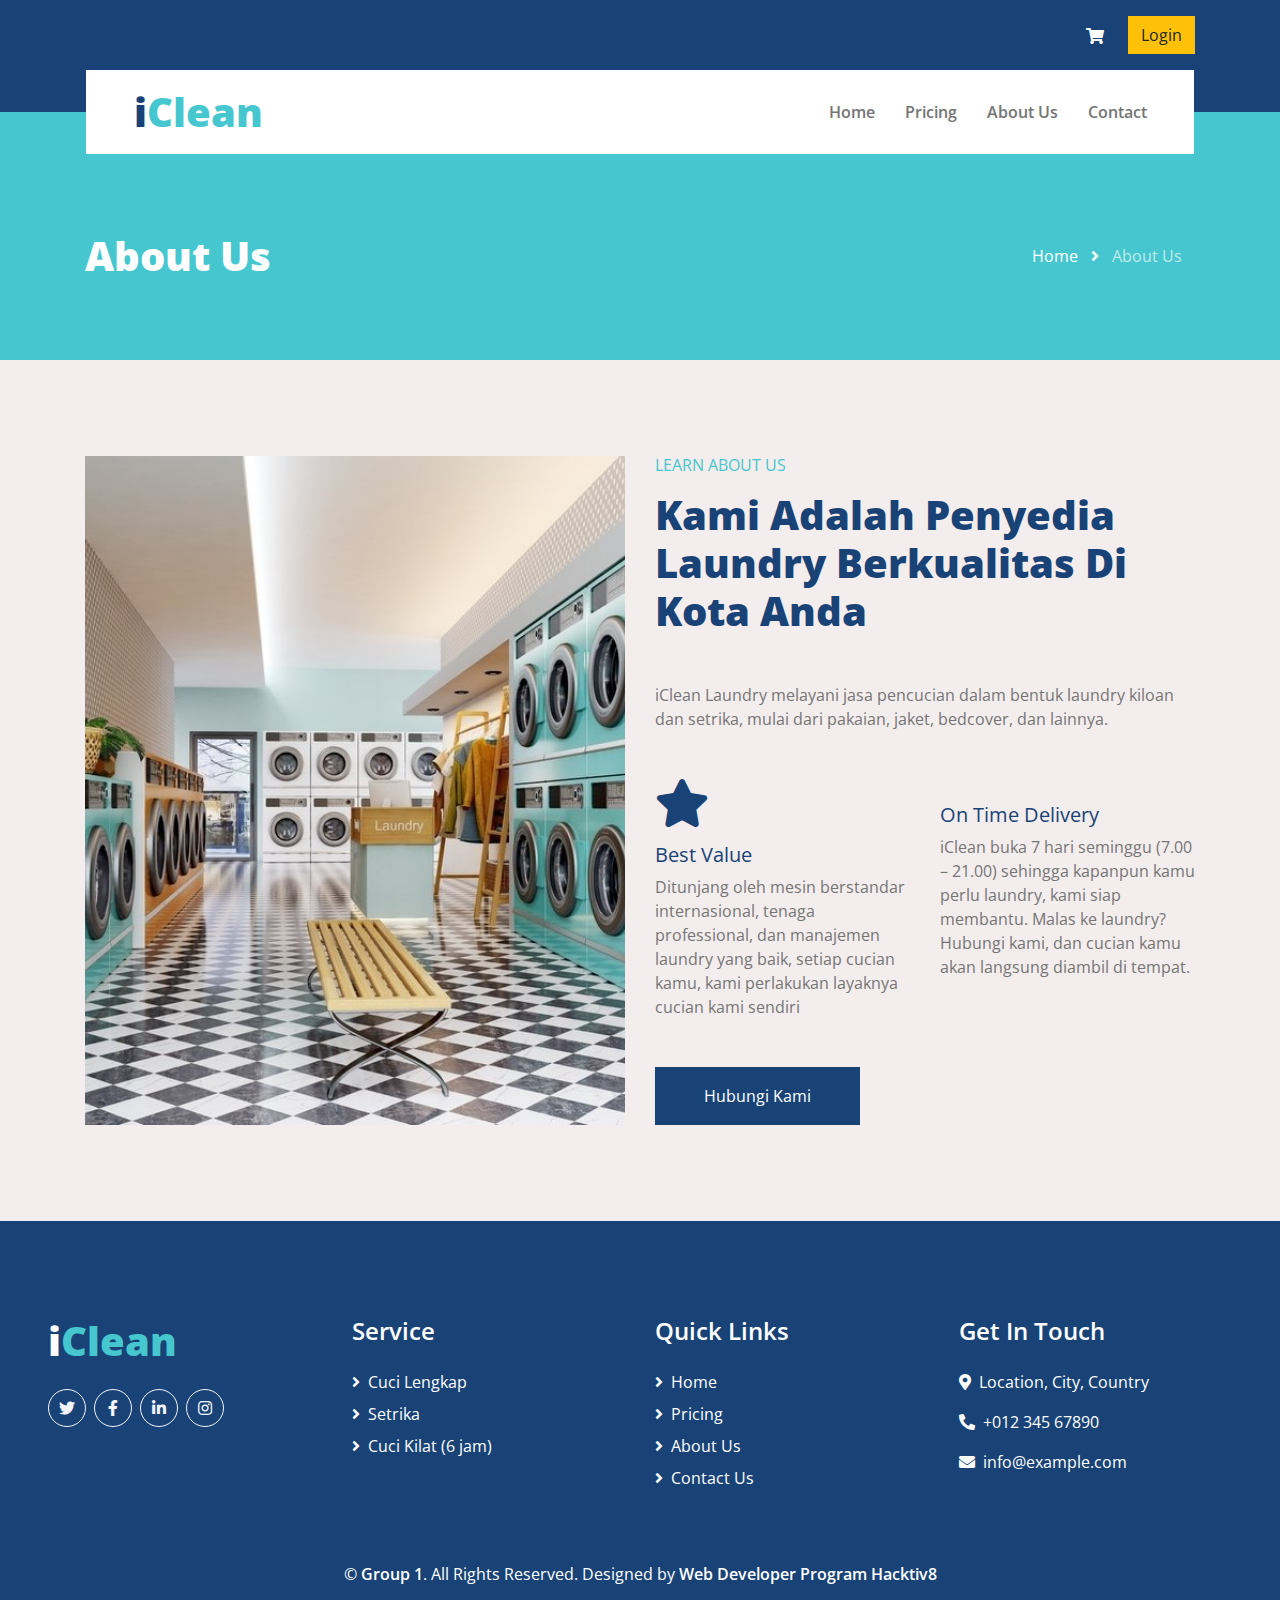
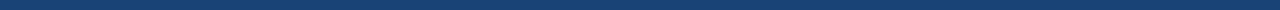
==== about.html @ 3e6331da "update footer" ====
<!DOCTYPE html>
<html lang="en">

<head>
  <meta charset="UTF-8" />
  <meta http-equiv="X-UA-Compatible" content="IE=edge" />
  <meta name="viewport" content="width=device-width, initial-scale=1.0" />
  <title>iClean</title>

<!-- Favicon -->
  <link href="img/favicon.ico" rel="icon">

<!-- Google Web Fonts -->
  <link rel="preconnect" href="https://fonts.gstatic.com">
  <link href="https://fonts.googleapis.com/css2?family=Open+Sans:wght@400;600;800&display=swap" rel="stylesheet">

<!-- Font Awesome -->
  <link href="https://cdnjs.cloudflare.com/ajax/libs/font-awesome/5.15.0/css/all.min.css" rel="stylesheet">

<!-- Libraries Stylesheet -->
  <link href="lib/owlcarousel/assets/owl.carousel.min.css" rel="stylesheet">

<!-- Customized Bootstrap Stylesheet -->
  <link href="css/style.css" rel="stylesheet">
</head>

<body>
<!-- Topbar Start -->
  <div class="container-fluid bg-primary py-3">
    <div class="container">
      <div class="row">
        <div class="col-md-12 text-right text-lg-right">
          <div class="d-inline-flex align-right">
            <a class="text-white px-4 mt-2" href=""> <i class="fa fa-shopping-cart"></i>
              <a class="btn btn-warning" href="login.html" type="button">Login</a>
            </a>
          </div>
        </div>
      </div>
    </div>
  </div>
<!-- Topbar End -->


<!-- Navbar Start -->
  <div class="container-fluid position-relative nav-bar p-0">
    <div class="container-lg position-relative p-0 px-lg-3" style="z-index: 9;">
      <nav class="navbar navbar-expand-lg bg-white navbar-light py-3 py-lg-0 pl-3 pl-lg-5">
        <a href="" class="navbar-brand">
          <h1 class="m-0 text-secondary"><span class="text-primary">i</span>Clean</h1>
        </a>
        <button type="button" class="navbar-toggler" data-toggle="collapse" data-target="#navbarCollapse">
          <span class="navbar-toggler-icon"></span>
        </button>
        <div class="collapse navbar-collapse justify-content-between px-3" id="navbarCollapse">
          <div class="navbar-nav ml-auto py-0">
            <a href="index.html" class="nav-item nav-link">Home</a>
            <a href="pricing.html" class="nav-item nav-link">Pricing</a>
            <a href="about.html" class="nav-item nav-link">About Us</a>
            <a href="contact.html" class="nav-item nav-link">Contact</a>
          </div>
        </div>
      </nav>
    </div>
  </div>
<!-- Navbar End -->

<!-- Page Header Start -->
  <div class="page-header container-fluid bg-secondary pt-2 pt-lg-5 pb-2 mb-5">
    <div class="container py-5">
      <div class="row align-items-center py-4">
        <div class="col-md-6 text-center text-md-left">
          <h1 class="mb-4 mb-md-0 text-white">About Us</h1>
        </div>
        <div class="col-md-6 text-center text-md-right">
          <div class="d-inline-flex align-items-center">
            <a class="btn text-white" href="index.html">Home</a>
            <i class="fas fa-angle-right text-white"></i>
            <a class="btn text-white disabled" href="contact.html">About Us</a>
          </div>
        </div>
      </div>
    </div>
  </div>
<!-- Page Header Start -->

<!-- About Start -->
  <div class="container-fluid overflow-hidden">
    <div class="container about py-5 px-lg-0">
      <div class="row g-5 mx-lg-0">
        <div class="col-lg-6 ps-lg-0 wow fadeInLeft" data-wow-delay="0.1s" style="min-height: 400px">
          <div class="position-relative h-100">
            <img class="position-absolute img-fluid w-100 h-100" src="gambar/about.jpg" style="object-fit: cover"
              alt="" />
          </div>
        </div>
        <div class="col-lg-6 about-text wow fadeInUp" data-wow-delay="0.3s">
          <h6 class="text-secondary text-uppercase mb-3">LEARN ABOUT US</h6>
          <h1 class="mb-5">Kami Adalah Penyedia Laundry Berkualitas Di Kota Anda</h1>
          <p class="mb-5">iClean Laundry melayani jasa pencucian dalam bentuk laundry kiloan dan setrika, mulai dari
            pakaian, jaket, bedcover, dan lainnya.</p>
          <div class="row g-4 mb-5">
            <div class="col-sm-6 wow fadeIn" data-wow-delay="0.5s">
              <i class="fa fa-star fa-3x text-primary mb-3"></i>
              <h5>Best Value</h5>
              <p class="m-0">Ditunjang oleh mesin berstandar internasional, tenaga professional, dan manajemen laundry
                yang baik, setiap cucian kamu, kami perlakukan layaknya cucian kami sendiri</p>
            </div>
            <div class="col-sm-6 wow fadeIn" data-wow-delay="0.7s">
              <i class="fa fa-house fa-3x text-primary mb-3"></i>
              <h5>On Time Delivery</h5>
              <p class="m-0">iClean buka 7 hari seminggu (7.00 – 21.00) sehingga kapanpun kamu perlu laundry, kami siap
                membantu. Malas ke laundry? Hubungi kami, dan cucian kamu akan langsung diambil di tempat.</p>
            </div>
          </div>
          <a href="" class="btn btn-primary py-3 px-5">Hubungi Kami</a>
        </div>
      </div>
    </div>
  </div>
<!-- About End -->

<!-- Footer Start -->
  <div class="container-fluid bg-primary text-white mt-5 pt-5 px-sm-3 px-md-5">
    <div class="row pt-5">
      <div class="col-lg-3 col-md-6 mb-5">
        <a href="">
          <h1 class="text-secondary mb-3"><span class="text-white">i</span>Clean</h1>
        </a>
        <div class="d-flex justify-content-start mt-4">
          <a class="btn btn-outline-light rounded-circle text-center mr-2 px-0" style="width: 38px; height: 38px" href="#"><i class="fab fa-twitter"></i></a>
          <a class="btn btn-outline-light rounded-circle text-center mr-2 px-0" style="width: 38px; height: 38px" href="#"><i class="fab fa-facebook-f"></i></a>
          <a class="btn btn-outline-light rounded-circle text-center mr-2 px-0" style="width: 38px; height: 38px" href="#"><i class="fab fa-linkedin-in"></i></a>
          <a class="btn btn-outline-light rounded-circle text-center mr-2 px-0" style="width: 38px; height: 38px" href="#"><i class="fab fa-instagram"></i></a>
        </div>
      </div>
      <div class="col-lg-3 col-md-6 mb-5">
        <h4 class="text-white mb-4">Service</h4>
        <div class="d-flex flex-column justify-content-start">
          <a class="text-white mb-2" href="pricing.html"><i class="fa fa-angle-right mr-2"></i>Cuci Lengkap</a>
          <a class="text-white mb-2" href="pricing.html"><i class="fa fa-angle-right mr-2"></i>Setrika</a>
          <a class="text-white mb-2" href="pricing.html"><i class="fa fa-angle-right mr-2"></i>Cuci Kilat (6 jam)</a>
        </div>
      </div>
      <div class="col-lg-3 col-md-6 mb-5">
        <h4 class="text-white mb-4">Quick Links</h4>
        <div class="d-flex flex-column justify-content-start">
          <a class="text-white mb-2" href="index.html"><i class="fa fa-angle-right mr-2"></i>Home</a>
          <a class="text-white mb-2" href="pricing.html"><i class="fa fa-angle-right mr-2"></i>Pricing</a>
          <a class="text-white mb-2" href="about.html"><i class="fa fa-angle-right mr-2"></i>About Us</a>
          <a class="text-white" href="contact.html"><i class="fa fa-angle-right mr-2"></i>Contact Us</a>
        </div>
      </div>
      <div class="col-lg-3 col-md-6 mb-5">
        <h4 class="text-white mb-4">Get In Touch</h4>
        <p><i class="fa fa-map-marker-alt mr-2"></i>Location, City, Country</p>
        <p><i class="fa fa-phone-alt mr-2"></i>+012 345 67890</p>
        <p><i class="fa fa-envelope mr-2"></i>info@example.com</p>
      </div>
    </div>
  </div>
  <div class="container-fluid bg-primary text-white py-4 px-sm-3 px-md-5">
    <p class="m-0 text-center text-white">
      &copy; <a class="text-white font-weight-medium" href="#">Group 1</a>. All Rights Reserved. Designed by
      <a class="text-white font-weight-medium" href="">Web Developer Program Hacktiv8</a>
    </p>
  </div>
<!-- Footer End -->

<!-- JavaScript Libraries -->
  <script src="https://code.jquery.com/jquery-3.4.1.min.js"></script>
  <script src="https://stackpath.bootstrapcdn.com/bootstrap/4.4.1/js/bootstrap.bundle.min.js"></script>
  <script src="lib/easing/easing.min.js"></script>
  <script src="lib/waypoints/waypoints.min.js"></script>
  <script src="lib/counterup/counterup.min.js"></script>
  <script src="lib/owlcarousel/owl.carousel.min.js"></script>

<!-- Contact Javascript File -->
  <script src="mail/jqBootstrapValidation.min.js"></script>
  <script src="mail/contact.js"></script>

<!-- Template Javascript -->
  <script src="js/main.js"></script>
</body>

</html>
---- css/style.css ----
/******* Bootstrap Theming ********/
/*!
 * Bootstrap v4.5.3 (https://getbootstrap.com/)
 * Copyright 2011-2020 The Bootstrap Authors
 * Copyright 2011-2020 Twitter, Inc.
 * Licensed under MIT (https://github.com/twbs/bootstrap/blob/main/LICENSE)
 */
:root {
  --blue: #007bff;
  --indigo: #6610f2;
  --purple: #6f42c1;
  --pink: #e83e8c;
  --red: #dc3545;
  --orange: #fd7e14;
  --yellow: #ffc107;
  --green: #28a745;
  --teal: #20c997;
  --cyan: #17a2b8;
  --white: #fff;
  --gray: #6c757d;
  --gray-dark: #343a40;
  --primary: #194376;
  --secondary: #46c6ce;
  --success: #28a745;
  --info: #17a2b8;
  --warning: #ffc107;
  --danger: #dc3545;
  --light: #f3f6ff;
  --dark: #1a1a1a;
  --breakpoint-xs: 0;
  --breakpoint-sm: 576px;
  --breakpoint-md: 768px;
  --breakpoint-lg: 992px;
  --breakpoint-xl: 1200px;
  --font-family-sans-serif: "Open Sans", sans-serif;
  --font-family-monospace: SFMono-Regular, Menlo, Monaco, Consolas, "Liberation Mono", "Courier New", monospace;
}

*,
*::before,
*::after {
  box-sizing: border-box;
}

html {
  font-family: sans-serif;
  line-height: 1.15;
  -webkit-text-size-adjust: 100%;
  -webkit-tap-highlight-color: rgba(0, 0, 0, 0);
}

article,
aside,
figcaption,
figure,
footer,
header,
hgroup,
main,
nav,
section {
  display: block;
}

body {
  margin: 0;
  font-family: "Open Sans", sans-serif;
  font-size: 1rem;
  font-weight: 400;
  line-height: 1.5;
  color: #757575;
  text-align: left;
  background-color: #f4eded;
}

[tabindex="-1"]:focus:not(:focus-visible) {
  outline: 0 !important;
}

hr {
  box-sizing: content-box;
  height: 0;
  overflow: visible;
}

h1,
h2,
h3,
h4,
h5,
h6 {
  margin-top: 0;
  margin-bottom: 0.5rem;
}

p {
  margin-top: 0;
  margin-bottom: 1rem;
}

abbr[title],
abbr[data-original-title] {
  text-decoration: underline;
  text-decoration: underline dotted;
  cursor: help;
  border-bottom: 0;
  text-decoration-skip-ink: none;
}

address {
  margin-bottom: 1rem;
  font-style: normal;
  line-height: inherit;
}

ol,
ul,
dl {
  margin-top: 0;
  margin-bottom: 1rem;
}

ol ol,
ul ul,
ol ul,
ul ol {
  margin-bottom: 0;
}

dt {
  font-weight: 700;
}

dd {
  margin-bottom: 0.5rem;
  margin-left: 0;
}

blockquote {
  margin: 0 0 1rem;
}

b,
strong {
  font-weight: bolder;
}

small {
  font-size: 80%;
}

sub,
sup {
  position: relative;
  font-size: 75%;
  line-height: 0;
  vertical-align: baseline;
}

sub {
  bottom: -0.25em;
}

sup {
  top: -0.5em;
}

a {
  color: #194376;
  text-decoration: none;
  background-color: transparent;
}

a:hover {
  color: #0c1f37;
  text-decoration: underline;
}

a:not([href]):not([class]) {
  color: inherit;
  text-decoration: none;
}

a:not([href]):not([class]):hover {
  color: inherit;
  text-decoration: none;
}

pre,
code,
kbd,
samp {
  font-family: SFMono-Regular, Menlo, Monaco, Consolas, "Liberation Mono", "Courier New", monospace;
  font-size: 1em;
}

pre {
  margin-top: 0;
  margin-bottom: 1rem;
  overflow: auto;
  -ms-overflow-style: scrollbar;
}

figure {
  margin: 0 0 1rem;
}

img {
  vertical-align: middle;
  border-style: none;
}

svg {
  overflow: hidden;
  vertical-align: middle;
}

table {
  border-collapse: collapse;
}

caption {
  padding-top: 0.75rem;
  padding-bottom: 0.75rem;
  color: #6c757d;
  text-align: left;
  caption-side: bottom;
}

th {
  text-align: inherit;
  text-align: -webkit-match-parent;
}

label {
  display: inline-block;
  margin-bottom: 0.5rem;
}

button {
  border-radius: 0;
}

button:focus {
  outline: 1px dotted;
  outline: 5px auto -webkit-focus-ring-color;
}

input,
button,
select,
optgroup,
textarea {
  margin: 0;
  font-family: inherit;
  font-size: inherit;
  line-height: inherit;
}

button,
input {
  overflow: visible;
}

button,
select {
  text-transform: none;
}

[role="button"] {
  cursor: pointer;
}

select {
  word-wrap: normal;
}

button,
[type="button"],
[type="reset"],
[type="submit"] {
  -webkit-appearance: button;
}

button:not(:disabled),
[type="button"]:not(:disabled),
[type="reset"]:not(:disabled),
[type="submit"]:not(:disabled) {
  cursor: pointer;
}

button::-moz-focus-inner,
[type="button"]::-moz-focus-inner,
[type="reset"]::-moz-focus-inner,
[type="submit"]::-moz-focus-inner {
  padding: 0;
  border-style: none;
}

input[type="radio"],
input[type="checkbox"] {
  box-sizing: border-box;
  padding: 0;
}

textarea {
  overflow: auto;
  resize: vertical;
}

fieldset {
  min-width: 0;
  padding: 0;
  margin: 0;
  border: 0;
}

legend {
  display: block;
  width: 100%;
  max-width: 100%;
  padding: 0;
  margin-bottom: 0.5rem;
  font-size: 1.5rem;
  line-height: inherit;
  color: inherit;
  white-space: normal;
}

@media (max-width: 1200px) {
  legend {
    font-size: calc(1.275rem + 0.3vw);
  }
}

progress {
  vertical-align: baseline;
}

[type="number"]::-webkit-inner-spin-button,
[type="number"]::-webkit-outer-spin-button {
  height: auto;
}

[type="search"] {
  outline-offset: -2px;
  -webkit-appearance: none;
}

[type="search"]::-webkit-search-decoration {
  -webkit-appearance: none;
}

::-webkit-file-upload-button {
  font: inherit;
  -webkit-appearance: button;
}

output {
  display: inline-block;
}

summary {
  display: list-item;
  cursor: pointer;
}

template {
  display: none;
}

[hidden] {
  display: none !important;
}

h1,
h2,
h3,
h4,
h5,
h6,
.h1,
.h2,
.h3,
.h4,
.h5,
.h6 {
  margin-bottom: 0.5rem;
  font-weight: 500;
  line-height: 1.2;
  color: #194376;
}

h1,
.h1 {
  font-size: 2.5rem;
}

@media (max-width: 1200px) {

  h1,
  .h1 {
    font-size: calc(1.375rem + 1.5vw);
  }
}

h2,
.h2 {
  font-size: 2rem;
}

@media (max-width: 1200px) {

  h2,
  .h2 {
    font-size: calc(1.325rem + 0.9vw);
  }
}

h3,
.h3 {
  font-size: 1.75rem;
}

@media (max-width: 1200px) {

  h3,
  .h3 {
    font-size: calc(1.3rem + 0.6vw);
  }
}

h4,
.h4 {
  font-size: 1.5rem;
}

@media (max-width: 1200px) {

  h4,
  .h4 {
    font-size: calc(1.275rem + 0.3vw);
  }
}

h5,
.h5 {
  font-size: 1.25rem;
}

h6,
.h6 {
  font-size: 1rem;
}

.lead {
  font-size: 1.25rem;
  font-weight: 300;
}

.display-1 {
  font-size: 6rem;
  font-weight: 300;
  line-height: 1.2;
}

@media (max-width: 1200px) {
  .display-1 {
    font-size: calc(1.725rem + 5.7vw);
  }
}

.display-2 {
  font-size: 5.5rem;
  font-weight: 300;
  line-height: 1.2;
}

@media (max-width: 1200px) {
  .display-2 {
    font-size: calc(1.675rem + 5.1vw);
  }
}

.display-3 {
  font-size: 4.5rem;
  font-weight: 300;
  line-height: 1.2;
}

@media (max-width: 1200px) {
  .display-3 {
    font-size: calc(1.575rem + 3.9vw);
  }
}

.display-4 {
  font-size: 3.5rem;
  font-weight: 300;
  line-height: 1.2;
}

@media (max-width: 1200px) {
  .display-4 {
    font-size: calc(1.475rem + 2.7vw);
  }
}

hr {
  margin-top: 1rem;
  margin-bottom: 1rem;
  border: 0;
  border-top: 1px solid rgba(0, 0, 0, 0.1);
}

small,
.small {
  font-size: 80%;
  font-weight: 400;
}

mark,
.mark {
  padding: 0.2em;
  background-color: #fcf8e3;
}

.list-unstyled {
  padding-left: 0;
  list-style: none;
}

.list-inline {
  padding-left: 0;
  list-style: none;
}

.list-inline-item {
  display: inline-block;
}

.list-inline-item:not(:last-child) {
  margin-right: 0.5rem;
}

.initialism {
  font-size: 90%;
  text-transform: uppercase;
}

.blockquote {
  margin-bottom: 1rem;
  font-size: 1.25rem;
}

.blockquote-footer {
  display: block;
  font-size: 80%;
  color: #6c757d;
}

.blockquote-footer::before {
  content: "\2014\00A0";
}

.img-fluid {
  max-width: 100%;
  height: auto;
}

.img-thumbnail {
  padding: 0.25rem;
  background-color: #fff;
  border: 1px solid #dee2e6;
  max-width: 100%;
  height: auto;
}

.figure {
  display: inline-block;
}

.figure-img {
  margin-bottom: 0.5rem;
  line-height: 1;
}

.figure-caption {
  font-size: 90%;
  color: #6c757d;
}

code {
  font-size: 87.5%;
  color: #e83e8c;
  word-wrap: break-word;
}

a>code {
  color: inherit;
}

kbd {
  padding: 0.2rem 0.4rem;
  font-size: 87.5%;
  color: #fff;
  background-color: #212529;
}

kbd kbd {
  padding: 0;
  font-size: 100%;
  font-weight: 700;
}

pre {
  display: block;
  font-size: 87.5%;
  color: #212529;
}

pre code {
  font-size: inherit;
  color: inherit;
  word-break: normal;
}

.pre-scrollable {
  max-height: 340px;
  overflow-y: scroll;
}

.container,
.container-fluid,
.container-sm,
.container-md,
.container-lg,
.container-xl {
  width: 100%;
  padding-right: 15px;
  padding-left: 15px;
  margin-right: auto;
  margin-left: auto;
}

@media (min-width: 576px) {

  .container,
  .container-sm {
    max-width: 540px;
  }
}

@media (min-width: 768px) {

  .container,
  .container-sm,
  .container-md {
    max-width: 720px;
  }
}

@media (min-width: 992px) {

  .container,
  .container-sm,
  .container-md,
  .container-lg {
    max-width: 960px;
  }
}

@media (min-width: 1200px) {

  .container,
  .container-sm,
  .container-md,
  .container-lg,
  .container-xl {
    max-width: 1140px;
  }
}

.row {
  display: flex;
  flex-wrap: wrap;
  margin-right: -15px;
  margin-left: -15px;
}

.no-gutters {
  margin-right: 0;
  margin-left: 0;
}

.no-gutters>.col,
.no-gutters>[class*="col-"] {
  padding-right: 0;
  padding-left: 0;
}

.col-1,
.col-2,
.col-3,
.col-4,
.col-5,
.col-6,
.col-7,
.col-8,
.col-9,
.col-10,
.col-11,
.col-12,
.col,
.col-auto,
.col-sm-1,
.col-sm-2,
.col-sm-3,
.col-sm-4,
.col-sm-5,
.col-sm-6,
.col-sm-7,
.col-sm-8,
.col-sm-9,
.col-sm-10,
.col-sm-11,
.col-sm-12,
.col-sm,
.col-sm-auto,
.col-md-1,
.col-md-2,
.col-md-3,
.col-md-4,
.col-md-5,
.col-md-6,
.col-md-7,
.col-md-8,
.col-md-9,
.col-md-10,
.col-md-11,
.col-md-12,
.col-md,
.col-md-auto,
.col-lg-1,
.col-lg-2,
.col-lg-3,
.col-lg-4,
.col-lg-5,
.col-lg-6,
.col-lg-7,
.col-lg-8,
.col-lg-9,
.col-lg-10,
.col-lg-11,
.col-lg-12,
.col-lg,
.col-lg-auto,
.col-xl-1,
.col-xl-2,
.col-xl-3,
.col-xl-4,
.col-xl-5,
.col-xl-6,
.col-xl-7,
.col-xl-8,
.col-xl-9,
.col-xl-10,
.col-xl-11,
.col-xl-12,
.col-xl,
.col-xl-auto {
  position: relative;
  width: 100%;
  padding-right: 15px;
  padding-left: 15px;
}

.col {
  flex-basis: 0;
  flex-grow: 1;
  max-width: 100%;
}

.row-cols-1>* {
  flex: 0 0 100%;
  max-width: 100%;
}

.row-cols-2>* {
  flex: 0 0 50%;
  max-width: 50%;
}

.row-cols-3>* {
  flex: 0 0 33.33333%;
  max-width: 33.33333%;
}

.row-cols-4>* {
  flex: 0 0 25%;
  max-width: 25%;
}

.row-cols-5>* {
  flex: 0 0 20%;
  max-width: 20%;
}

.row-cols-6>* {
  flex: 0 0 16.66667%;
  max-width: 16.66667%;
}

.col-auto {
  flex: 0 0 auto;
  width: auto;
  max-width: 100%;
}

.col-1 {
  flex: 0 0 8.33333%;
  max-width: 8.33333%;
}

.col-2 {
  flex: 0 0 16.66667%;
  max-width: 16.66667%;
}

.col-3 {
  flex: 0 0 25%;
  max-width: 25%;
}

.col-4 {
  flex: 0 0 33.33333%;
  max-width: 33.33333%;
}

.col-5 {
  flex: 0 0 41.66667%;
  max-width: 41.66667%;
}

.col-6 {
  flex: 0 0 50%;
  max-width: 50%;
}

.col-7 {
  flex: 0 0 58.33333%;
  max-width: 58.33333%;
}

.col-8 {
  flex: 0 0 66.66667%;
  max-width: 66.66667%;
}

.col-9 {
  flex: 0 0 75%;
  max-width: 75%;
}

.col-10 {
  flex: 0 0 83.33333%;
  max-width: 83.33333%;
}

.col-11 {
  flex: 0 0 91.66667%;
  max-width: 91.66667%;
}

.col-12 {
  flex: 0 0 100%;
  max-width: 100%;
}

.order-first {
  order: -1;
}

.order-last {
  order: 13;
}

.order-0 {
  order: 0;
}

.order-1 {
  order: 1;
}

.order-2 {
  order: 2;
}

.order-3 {
  order: 3;
}

.order-4 {
  order: 4;
}

.order-5 {
  order: 5;
}

.order-6 {
  order: 6;
}

.order-7 {
  order: 7;
}

.order-8 {
  order: 8;
}

.order-9 {
  order: 9;
}

.order-10 {
  order: 10;
}

.order-11 {
  order: 11;
}

.order-12 {
  order: 12;
}

.offset-1 {
  margin-left: 8.33333%;
}

.offset-2 {
  margin-left: 16.66667%;
}

.offset-3 {
  margin-left: 25%;
}

.offset-4 {
  margin-left: 33.33333%;
}

.offset-5 {
  margin-left: 41.66667%;
}

.offset-6 {
  margin-left: 50%;
}

.offset-7 {
  margin-left: 58.33333%;
}

.offset-8 {
  margin-left: 66.66667%;
}

.offset-9 {
  margin-left: 75%;
}

.offset-10 {
  margin-left: 83.33333%;
}

.offset-11 {
  margin-left: 91.66667%;
}

@media (min-width: 576px) {
  .col-sm {
    flex-basis: 0;
    flex-grow: 1;
    max-width: 100%;
  }

  .row-cols-sm-1>* {
    flex: 0 0 100%;
    max-width: 100%;
  }

  .row-cols-sm-2>* {
    flex: 0 0 50%;
    max-width: 50%;
  }

  .row-cols-sm-3>* {
    flex: 0 0 33.33333%;
    max-width: 33.33333%;
  }

  .row-cols-sm-4>* {
    flex: 0 0 25%;
    max-width: 25%;
  }

  .row-cols-sm-5>* {
    flex: 0 0 20%;
    max-width: 20%;
  }

  .row-cols-sm-6>* {
    flex: 0 0 16.66667%;
    max-width: 16.66667%;
  }

  .col-sm-auto {
    flex: 0 0 auto;
    width: auto;
    max-width: 100%;
  }

  .col-sm-1 {
    flex: 0 0 8.33333%;
    max-width: 8.33333%;
  }

  .col-sm-2 {
    flex: 0 0 16.66667%;
    max-width: 16.66667%;
  }

  .col-sm-3 {
    flex: 0 0 25%;
    max-width: 25%;
  }

  .col-sm-4 {
    flex: 0 0 33.33333%;
    max-width: 33.33333%;
  }

  .col-sm-5 {
    flex: 0 0 41.66667%;
    max-width: 41.66667%;
  }

  .col-sm-6 {
    flex: 0 0 50%;
    max-width: 50%;
  }

  .col-sm-7 {
    flex: 0 0 58.33333%;
    max-width: 58.33333%;
  }

  .col-sm-8 {
    flex: 0 0 66.66667%;
    max-width: 66.66667%;
  }

  .col-sm-9 {
    flex: 0 0 75%;
    max-width: 75%;
  }

  .col-sm-10 {
    flex: 0 0 83.33333%;
    max-width: 83.33333%;
  }

  .col-sm-11 {
    flex: 0 0 91.66667%;
    max-width: 91.66667%;
  }

  .col-sm-12 {
    flex: 0 0 100%;
    max-width: 100%;
  }

  .order-sm-first {
    order: -1;
  }

  .order-sm-last {
    order: 13;
  }

  .order-sm-0 {
    order: 0;
  }

  .order-sm-1 {
    order: 1;
  }

  .order-sm-2 {
    order: 2;
  }

  .order-sm-3 {
    order: 3;
  }

  .order-sm-4 {
    order: 4;
  }

  .order-sm-5 {
    order: 5;
  }

  .order-sm-6 {
    order: 6;
  }

  .order-sm-7 {
    order: 7;
  }

  .order-sm-8 {
    order: 8;
  }

  .order-sm-9 {
    order: 9;
  }

  .order-sm-10 {
    order: 10;
  }

  .order-sm-11 {
    order: 11;
  }

  .order-sm-12 {
    order: 12;
  }

  .offset-sm-0 {
    margin-left: 0;
  }

  .offset-sm-1 {
    margin-left: 8.33333%;
  }

  .offset-sm-2 {
    margin-left: 16.66667%;
  }

  .offset-sm-3 {
    margin-left: 25%;
  }

  .offset-sm-4 {
    margin-left: 33.33333%;
  }

  .offset-sm-5 {
    margin-left: 41.66667%;
  }

  .offset-sm-6 {
    margin-left: 50%;
  }

  .offset-sm-7 {
    margin-left: 58.33333%;
  }

  .offset-sm-8 {
    margin-left: 66.66667%;
  }

  .offset-sm-9 {
    margin-left: 75%;
  }

  .offset-sm-10 {
    margin-left: 83.33333%;
  }

  .offset-sm-11 {
    margin-left: 91.66667%;
  }
}

@media (min-width: 768px) {
  .col-md {
    flex-basis: 0;
    flex-grow: 1;
    max-width: 100%;
  }

  .row-cols-md-1>* {
    flex: 0 0 100%;
    max-width: 100%;
  }

  .row-cols-md-2>* {
    flex: 0 0 50%;
    max-width: 50%;
  }

  .row-cols-md-3>* {
    flex: 0 0 33.33333%;
    max-width: 33.33333%;
  }

  .row-cols-md-4>* {
    flex: 0 0 25%;
    max-width: 25%;
  }

  .row-cols-md-5>* {
    flex: 0 0 20%;
    max-width: 20%;
  }

  .row-cols-md-6>* {
    flex: 0 0 16.66667%;
    max-width: 16.66667%;
  }

  .col-md-auto {
    flex: 0 0 auto;
    width: auto;
    max-width: 100%;
  }

  .col-md-1 {
    flex: 0 0 8.33333%;
    max-width: 8.33333%;
  }

  .col-md-2 {
    flex: 0 0 16.66667%;
    max-width: 16.66667%;
  }

  .col-md-3 {
    flex: 0 0 25%;
    max-width: 25%;
  }

  .col-md-4 {
    flex: 0 0 33.33333%;
    max-width: 33.33333%;
  }

  .col-md-5 {
    flex: 0 0 41.66667%;
    max-width: 41.66667%;
  }

  .col-md-6 {
    flex: 0 0 50%;
    max-width: 50%;
  }

  .col-md-7 {
    flex: 0 0 58.33333%;
    max-width: 58.33333%;
  }

  .col-md-8 {
    flex: 0 0 66.66667%;
    max-width: 66.66667%;
  }

  .col-md-9 {
    flex: 0 0 75%;
    max-width: 75%;
  }

  .col-md-10 {
    flex: 0 0 83.33333%;
    max-width: 83.33333%;
  }

  .col-md-11 {
    flex: 0 0 91.66667%;
    max-width: 91.66667%;
  }

  .col-md-12 {
    flex: 0 0 100%;
    max-width: 100%;
  }

  .order-md-first {
    order: -1;
  }

  .order-md-last {
    order: 13;
  }

  .order-md-0 {
    order: 0;
  }

  .order-md-1 {
    order: 1;
  }

  .order-md-2 {
    order: 2;
  }

  .order-md-3 {
    order: 3;
  }

  .order-md-4 {
    order: 4;
  }

  .order-md-5 {
    order: 5;
  }

  .order-md-6 {
    order: 6;
  }

  .order-md-7 {
    order: 7;
  }

  .order-md-8 {
    order: 8;
  }

  .order-md-9 {
    order: 9;
  }

  .order-md-10 {
    order: 10;
  }

  .order-md-11 {
    order: 11;
  }

  .order-md-12 {
    order: 12;
  }

  .offset-md-0 {
    margin-left: 0;
  }

  .offset-md-1 {
    margin-left: 8.33333%;
  }

  .offset-md-2 {
    margin-left: 16.66667%;
  }

  .offset-md-3 {
    margin-left: 25%;
  }

  .offset-md-4 {
    margin-left: 33.33333%;
  }

  .offset-md-5 {
    margin-left: 41.66667%;
  }

  .offset-md-6 {
    margin-left: 50%;
  }

  .offset-md-7 {
    margin-left: 58.33333%;
  }

  .offset-md-8 {
    margin-left: 66.66667%;
  }

  .offset-md-9 {
    margin-left: 75%;
  }

  .offset-md-10 {
    margin-left: 83.33333%;
  }

  .offset-md-11 {
    margin-left: 91.66667%;
  }
}

@media (min-width: 992px) {
  .col-lg {
    flex-basis: 0;
    flex-grow: 1;
    max-width: 100%;
  }

  .row-cols-lg-1>* {
    flex: 0 0 100%;
    max-width: 100%;
  }

  .row-cols-lg-2>* {
    flex: 0 0 50%;
    max-width: 50%;
  }

  .row-cols-lg-3>* {
    flex: 0 0 33.33333%;
    max-width: 33.33333%;
  }

  .row-cols-lg-4>* {
    flex: 0 0 25%;
    max-width: 25%;
  }

  .row-cols-lg-5>* {
    flex: 0 0 20%;
    max-width: 20%;
  }

  .row-cols-lg-6>* {
    flex: 0 0 16.66667%;
    max-width: 16.66667%;
  }

  .col-lg-auto {
    flex: 0 0 auto;
    width: auto;
    max-width: 100%;
  }

  .col-lg-1 {
    flex: 0 0 8.33333%;
    max-width: 8.33333%;
  }

  .col-lg-2 {
    flex: 0 0 16.66667%;
    max-width: 16.66667%;
  }

  .col-lg-3 {
    flex: 0 0 25%;
    max-width: 25%;
  }

  .col-lg-4 {
    flex: 0 0 33.33333%;
    max-width: 33.33333%;
  }

  .col-lg-5 {
    flex: 0 0 41.66667%;
    max-width: 41.66667%;
  }

  .col-lg-6 {
    flex: 0 0 50%;
    max-width: 50%;
  }

  .col-lg-7 {
    flex: 0 0 58.33333%;
    max-width: 58.33333%;
  }

  .col-lg-8 {
    flex: 0 0 66.66667%;
    max-width: 66.66667%;
  }

  .col-lg-9 {
    flex: 0 0 75%;
    max-width: 75%;
  }

  .col-lg-10 {
    flex: 0 0 83.33333%;
    max-width: 83.33333%;
  }

  .col-lg-11 {
    flex: 0 0 91.66667%;
    max-width: 91.66667%;
  }

  .col-lg-12 {
    flex: 0 0 100%;
    max-width: 100%;
  }

  .order-lg-first {
    order: -1;
  }

  .order-lg-last {
    order: 13;
  }

  .order-lg-0 {
    order: 0;
  }

  .order-lg-1 {
    order: 1;
  }

  .order-lg-2 {
    order: 2;
  }

  .order-lg-3 {
    order: 3;
  }

  .order-lg-4 {
    order: 4;
  }

  .order-lg-5 {
    order: 5;
  }

  .order-lg-6 {
    order: 6;
  }

  .order-lg-7 {
    order: 7;
  }

  .order-lg-8 {
    order: 8;
  }

  .order-lg-9 {
    order: 9;
  }

  .order-lg-10 {
    order: 10;
  }

  .order-lg-11 {
    order: 11;
  }

  .order-lg-12 {
    order: 12;
  }

  .offset-lg-0 {
    margin-left: 0;
  }

  .offset-lg-1 {
    margin-left: 8.33333%;
  }

  .offset-lg-2 {
    margin-left: 16.66667%;
  }

  .offset-lg-3 {
    margin-left: 25%;
  }

  .offset-lg-4 {
    margin-left: 33.33333%;
  }

  .offset-lg-5 {
    margin-left: 41.66667%;
  }

  .offset-lg-6 {
    margin-left: 50%;
  }

  .offset-lg-7 {
    margin-left: 58.33333%;
  }

  .offset-lg-8 {
    margin-left: 66.66667%;
  }

  .offset-lg-9 {
    margin-left: 75%;
  }

  .offset-lg-10 {
    margin-left: 83.33333%;
  }

  .offset-lg-11 {
    margin-left: 91.66667%;
  }
}

@media (min-width: 1200px) {
  .col-xl {
    flex-basis: 0;
    flex-grow: 1;
    max-width: 100%;
  }

  .row-cols-xl-1>* {
    flex: 0 0 100%;
    max-width: 100%;
  }

  .row-cols-xl-2>* {
    flex: 0 0 50%;
    max-width: 50%;
  }

  .row-cols-xl-3>* {
    flex: 0 0 33.33333%;
    max-width: 33.33333%;
  }

  .row-cols-xl-4>* {
    flex: 0 0 25%;
    max-width: 25%;
  }

  .row-cols-xl-5>* {
    flex: 0 0 20%;
    max-width: 20%;
  }

  .row-cols-xl-6>* {
    flex: 0 0 16.66667%;
    max-width: 16.66667%;
  }

  .col-xl-auto {
    flex: 0 0 auto;
    width: auto;
    max-width: 100%;
  }

  .col-xl-1 {
    flex: 0 0 8.33333%;
    max-width: 8.33333%;
  }

  .col-xl-2 {
    flex: 0 0 16.66667%;
    max-width: 16.66667%;
  }

  .col-xl-3 {
    flex: 0 0 25%;
    max-width: 25%;
  }

  .col-xl-4 {
    flex: 0 0 33.33333%;
    max-width: 33.33333%;
  }

  .col-xl-5 {
    flex: 0 0 41.66667%;
    max-width: 41.66667%;
  }

  .col-xl-6 {
    flex: 0 0 50%;
    max-width: 50%;
  }

  .col-xl-7 {
    flex: 0 0 58.33333%;
    max-width: 58.33333%;
  }

  .col-xl-8 {
    flex: 0 0 66.66667%;
    max-width: 66.66667%;
  }

  .col-xl-9 {
    flex: 0 0 75%;
    max-width: 75%;
  }

  .col-xl-10 {
    flex: 0 0 83.33333%;
    max-width: 83.33333%;
  }

  .col-xl-11 {
    flex: 0 0 91.66667%;
    max-width: 91.66667%;
  }

  .col-xl-12 {
    flex: 0 0 100%;
    max-width: 100%;
  }

  .order-xl-first {
    order: -1;
  }

  .order-xl-last {
    order: 13;
  }

  .order-xl-0 {
    order: 0;
  }

  .order-xl-1 {
    order: 1;
  }

  .order-xl-2 {
    order: 2;
  }

  .order-xl-3 {
    order: 3;
  }

  .order-xl-4 {
    order: 4;
  }

  .order-xl-5 {
    order: 5;
  }

  .order-xl-6 {
    order: 6;
  }

  .order-xl-7 {
    order: 7;
  }

  .order-xl-8 {
    order: 8;
  }

  .order-xl-9 {
    order: 9;
  }

  .order-xl-10 {
    order: 10;
  }

  .order-xl-11 {
    order: 11;
  }

  .order-xl-12 {
    order: 12;
  }

  .offset-xl-0 {
    margin-left: 0;
  }

  .offset-xl-1 {
    margin-left: 8.33333%;
  }

  .offset-xl-2 {
    margin-left: 16.66667%;
  }

  .offset-xl-3 {
    margin-left: 25%;
  }

  .offset-xl-4 {
    margin-left: 33.33333%;
  }

  .offset-xl-5 {
    margin-left: 41.66667%;
  }

  .offset-xl-6 {
    margin-left: 50%;
  }

  .offset-xl-7 {
    margin-left: 58.33333%;
  }

  .offset-xl-8 {
    margin-left: 66.66667%;
  }

  .offset-xl-9 {
    margin-left: 75%;
  }

  .offset-xl-10 {
    margin-left: 83.33333%;
  }

  .offset-xl-11 {
    margin-left: 91.66667%;
  }
}

.table {
  width: 100%;
  margin-bottom: 1rem;
  color: #757575;
}

.table th,
.table td {
  padding: 0.75rem;
  vertical-align: top;
  border-top: 1px solid #dee2e6;
}

.table thead th {
  vertical-align: bottom;
  border-bottom: 2px solid #dee2e6;
}

.table tbody+tbody {
  border-top: 2px solid #dee2e6;
}

.table-sm th,
.table-sm td {
  padding: 0.3rem;
}

.table-bordered {
  border: 1px solid #dee2e6;
}

.table-bordered th,
.table-bordered td {
  border: 1px solid #dee2e6;
}

.table-bordered thead th,
.table-bordered thead td {
  border-bottom-width: 2px;
}

.table-borderless th,
.table-borderless td,
.table-borderless thead th,
.table-borderless tbody+tbody {
  border: 0;
}

.table-striped tbody tr:nth-of-type(odd) {
  background-color: rgba(0, 0, 0, 0.05);
}

.table-hover tbody tr:hover {
  color: #757575;
  background-color: rgba(0, 0, 0, 0.075);
}

.table-primary,
.table-primary>th,
.table-primary>td {
  background-color: #bfcad9;
}

.table-primary th,
.table-primary td,
.table-primary thead th,
.table-primary tbody+tbody {
  border-color: #879db8;
}

.table-hover .table-primary:hover {
  background-color: #afbdd0;
}

.table-hover .table-primary:hover>td,
.table-hover .table-primary:hover>th {
  background-color: #afbdd0;
}

.table-secondary,
.table-secondary>th,
.table-secondary>td {
  background-color: #cbeff1;
}

.table-secondary th,
.table-secondary td,
.table-secondary thead th,
.table-secondary tbody+tbody {
  border-color: #9fe1e6;
}

.table-hover .table-secondary:hover {
  background-color: #b7e9ec;
}

.table-hover .table-secondary:hover>td,
.table-hover .table-secondary:hover>th {
  background-color: #b7e9ec;
}

.table-success,
.table-success>th,
.table-success>td {
  background-color: #c3e6cb;
}

.table-success th,
.table-success td,
.table-success thead th,
.table-success tbody+tbody {
  border-color: #8fd19e;
}

.table-hover .table-success:hover {
  background-color: #b1dfbb;
}

.table-hover .table-success:hover>td,
.table-hover .table-success:hover>th {
  background-color: #b1dfbb;
}

.table-info,
.table-info>th,
.table-info>td {
  background-color: #bee5eb;
}

.table-info th,
.table-info td,
.table-info thead th,
.table-info tbody+tbody {
  border-color: #86cfda;
}

.table-hover .table-info:hover {
  background-color: #abdde5;
}

.table-hover .table-info:hover>td,
.table-hover .table-info:hover>th {
  background-color: #abdde5;
}

.table-warning,
.table-warning>th,
.table-warning>td {
  background-color: #ffeeba;
}

.table-warning th,
.table-warning td,
.table-warning thead th,
.table-warning tbody+tbody {
  border-color: #ffdf7e;
}

.table-hover .table-warning:hover {
  background-color: #ffe8a1;
}

.table-hover .table-warning:hover>td,
.table-hover .table-warning:hover>th {
  background-color: #ffe8a1;
}

.table-danger,
.table-danger>th,
.table-danger>td {
  background-color: #f5c6cb;
}

.table-danger th,
.table-danger td,
.table-danger thead th,
.table-danger tbody+tbody {
  border-color: #ed969e;
}

.table-hover .table-danger:hover {
  background-color: #f1b0b7;
}

.table-hover .table-danger:hover>td,
.table-hover .table-danger:hover>th {
  background-color: #f1b0b7;
}

.table-light,
.table-light>th,
.table-light>td {
  background-color: #fcfcff;
}

.table-light th,
.table-light td,
.table-light thead th,
.table-light tbody+tbody {
  border-color: #f9faff;
}

.table-hover .table-light:hover {
  background-color: #e3e3ff;
}

.table-hover .table-light:hover>td,
.table-hover .table-light:hover>th {
  background-color: #e3e3ff;
}

.table-dark,
.table-dark>th,
.table-dark>td {
  background-color: #bfbfbf;
}

.table-dark th,
.table-dark td,
.table-dark thead th,
.table-dark tbody+tbody {
  border-color: #888888;
}

.table-hover .table-dark:hover {
  background-color: #b2b2b2;
}

.table-hover .table-dark:hover>td,
.table-hover .table-dark:hover>th {
  background-color: #b2b2b2;
}

.table-active,
.table-active>th,
.table-active>td {
  background-color: rgba(0, 0, 0, 0.075);
}

.table-hover .table-active:hover {
  background-color: rgba(0, 0, 0, 0.075);
}

.table-hover .table-active:hover>td,
.table-hover .table-active:hover>th {
  background-color: rgba(0, 0, 0, 0.075);
}

.table .thead-dark th {
  color: #fff;
  background-color: #343a40;
  border-color: #454d55;
}

.table .thead-light th {
  color: #495057;
  background-color: #e9ecef;
  border-color: #dee2e6;
}

.table-dark {
  color: #fff;
  background-color: #343a40;
}

.table-dark th,
.table-dark td,
.table-dark thead th {
  border-color: #454d55;
}

.table-dark.table-bordered {
  border: 0;
}

.table-dark.table-striped tbody tr:nth-of-type(odd) {
  background-color: rgba(255, 255, 255, 0.05);
}

.table-dark.table-hover tbody tr:hover {
  color: #fff;
  background-color: rgba(255, 255, 255, 0.075);
}

@media (max-width: 575.98px) {
  .table-responsive-sm {
    display: block;
    width: 100%;
    overflow-x: auto;
    -webkit-overflow-scrolling: touch;
  }

  .table-responsive-sm>.table-bordered {
    border: 0;
  }
}

@media (max-width: 767.98px) {
  .table-responsive-md {
    display: block;
    width: 100%;
    overflow-x: auto;
    -webkit-overflow-scrolling: touch;
  }

  .table-responsive-md>.table-bordered {
    border: 0;
  }
}

@media (max-width: 991.98px) {
  .table-responsive-lg {
    display: block;
    width: 100%;
    overflow-x: auto;
    -webkit-overflow-scrolling: touch;
  }

  .table-responsive-lg>.table-bordered {
    border: 0;
  }
}

@media (max-width: 1199.98px) {
  .table-responsive-xl {
    display: block;
    width: 100%;
    overflow-x: auto;
    -webkit-overflow-scrolling: touch;
  }

  .table-responsive-xl>.table-bordered {
    border: 0;
  }
}

.table-responsive {
  display: block;
  width: 100%;
  overflow-x: auto;
  -webkit-overflow-scrolling: touch;
}

.table-responsive>.table-bordered {
  border: 0;
}

.form-control {
  display: block;
  width: 100%;
  height: calc(1.5em + 0.75rem + 2px);
  padding: 0.375rem 0.75rem;
  font-size: 1rem;
  font-weight: 400;
  line-height: 1.5;
  color: #495057;
  background-color: #fff;
  background-clip: padding-box;
  border: 1px solid #ced4da;
  border-radius: 0;
  transition: border-color 0.15s ease-in-out, box-shadow 0.15s ease-in-out;
}

@media (prefers-reduced-motion: reduce) {
  .form-control {
    transition: none;


  }
}

.form-control::-ms-expand {
  background-color: transparent;
  border: 0;
}

.form-control:-moz-focusring {
  color: transparent;
  text-shadow: 0 0 0 #495057;
}

.form-control:focus {
  color: #495057;
  background-color: #fff;
  border-color: #3980d5;
  outline: 0;
  box-shadow: 0 0 0 0.2rem rgba(25, 67, 118, 0.25);
}

.form-control::placeholder {
  color: #6c757d;
  opacity: 1;

}

.form-control:disabled,
.form-control[readonly] {
  background-color: #e9ecef;
  opacity: 1;
}

input[type="date"].form-control,
input[type="time"].form-control,
input[type="datetime-local"].form-control,
input[type="month"].form-control {
  appearance: none;
}

select.form-control:focus::-ms-value {
  color: #495057;
  background-color: #fff;
}

.form-control-file,
.form-control-range {
  display: block;
  width: 100%;
}

.col-form-label {
  padding-top: calc(0.375rem + 1px);
  padding-bottom: calc(0.375rem + 1px);
  margin-bottom: 0;
  font-size: inherit;
  line-height: 1.5;
}

.col-form-label-lg {
  padding-top: calc(0.5rem + 1px);
  padding-bottom: calc(0.5rem + 1px);
  font-size: 1.25rem;
  line-height: 1.5;
}

.col-form-label-sm {
  padding-top: calc(0.25rem + 1px);
  padding-bottom: calc(0.25rem + 1px);
  font-size: 0.875rem;
  line-height: 1.5;
}

.form-control-plaintext {
  display: block;
  width: 100%;
  padding: 0.375rem 0;
  margin-bottom: 0;
  font-size: 1rem;
  line-height: 1.5;
  color: #757575;
  background-color: transparent;
  border: solid transparent;
  border-width: 1px 0;
}

.form-control-plaintext.form-control-sm,
.form-control-plaintext.form-control-lg {
  padding-right: 0;
  padding-left: 0;
}

.form-control-sm {
  height: calc(1.5em + 0.5rem + 2px);
  padding: 0.25rem 0.5rem;
  font-size: 0.875rem;
  line-height: 1.5;
}

.form-control-lg {
  height: calc(1.5em + 1rem + 2px);
  padding: 0.5rem 1rem;
  font-size: 1.25rem;
  line-height: 1.5;
}

select.form-control[size],
select.form-control[multiple] {
  height: auto;
}

textarea.form-control {
  height: auto;
}

.form-group {
  margin-bottom: 1rem;

}

.form-text {
  display: block;
  margin-top: 0.25rem;
  border-color: 1px #000;
}

.form-row {
  display: flex;
  flex-wrap: wrap;
  margin-right: -5px;
  margin-left: -5px;
}

.form-row>.col,
.form-row>[class*="col-"] {
  padding-right: 5px;
  padding-left: 5px;
}

.form-check {
  position: relative;
  display: block;
  padding-left: 1.25rem;
}

.form-check-input {
  position: absolute;
  margin-top: 0.3rem;
  margin-left: -1.25rem;
}

.form-check-input[disabled]~.form-check-label,
.form-check-input:disabled~.form-check-label {
  color: #6c757d;
}

.form-check-label {
  margin-bottom: 0;
}

.form-check-inline {
  display: inline-flex;
  align-items: center;
  padding-left: 0;
  margin-right: 0.75rem;
}

.form-check-inline .form-check-input {
  position: static;
  margin-top: 0;
  margin-right: 0.3125rem;
  margin-left: 0;
}

.valid-feedback {
  display: none;
  width: 100%;
  margin-top: 0.25rem;
  font-size: 80%;
  color: #28a745;
}

.valid-tooltip {
  position: absolute;
  top: 100%;
  left: 0;
  z-index: 5;
  display: none;
  max-width: 100%;
  padding: 0.25rem 0.5rem;
  margin-top: 0.1rem;
  font-size: 0.875rem;
  line-height: 1.5;
  color: #fff;
  background-color: rgba(40, 167, 69, 0.9);
}

.was-validated :valid~.valid-feedback,
.was-validated :valid~.valid-tooltip,
.is-valid~.valid-feedback,
.is-valid~.valid-tooltip {
  display: block;
}

.was-validated .form-control:valid,
.form-control.is-valid {
  border-color: #28a745;
  padding-right: calc(1.5em + 0.75rem);
  background-image: url("data:image/svg+xml,%3csvg xmlns='http://www.w3.org/2000/svg' width='8' height='8' viewBox='0 0 8 8'%3e%3cpath fill='%2328a745' d='M2.3 6.73L.6 4.53c-.4-1.04.46-1.4 1.1-.8l1.1 1.4 3.4-3.8c.6-.63 1.6-.27 1.2.7l-4 4.6c-.43.5-.8.4-1.1.1z'/%3e%3c/svg%3e");
  background-repeat: no-repeat;
  background-position: right calc(0.375em + 0.1875rem) center;
  background-size: calc(0.75em + 0.375rem) calc(0.75em + 0.375rem);
}

.was-validated .form-control:valid:focus,
.form-control.is-valid:focus {
  border-color: #28a745;
  box-shadow: 0 0 0 0.2rem rgba(40, 167, 69, 0.25);
}

.was-validated textarea.form-control:valid,
textarea.form-control.is-valid {
  padding-right: calc(1.5em + 0.75rem);
  background-position: top calc(0.375em + 0.1875rem) right calc(0.375em + 0.1875rem);
}

.was-validated .custom-select:valid,
.custom-select.is-valid {
  border-color: #28a745;
  padding-right: calc(0.75em + 2.3125rem);
  background: url("data:image/svg+xml,%3csvg xmlns='http://www.w3.org/2000/svg' width='4' height='5' viewBox='0 0 4 5'%3e%3cpath fill='%23343a40' d='M2 0L0 2h4zm0 5L0 3h4z'/%3e%3c/svg%3e") no-repeat right 0.75rem center/8px 10px,
    url("data:image/svg+xml,%3csvg xmlns='http://www.w3.org/2000/svg' width='8' height='8' viewBox='0 0 8 8'%3e%3cpath fill='%2328a745' d='M2.3 6.73L.6 4.53c-.4-1.04.46-1.4 1.1-.8l1.1 1.4 3.4-3.8c.6-.63 1.6-.27 1.2.7l-4 4.6c-.43.5-.8.4-1.1.1z'/%3e%3c/svg%3e") #fff no-repeat center right 1.75rem / calc(0.75em + 0.375rem) calc(0.75em + 0.375rem);
}

.was-validated .custom-select:valid:focus,
.custom-select.is-valid:focus {
  border-color: #28a745;
  box-shadow: 0 0 0 0.2rem rgba(40, 167, 69, 0.25);
}

.was-validated .form-check-input:valid~.form-check-label,
.form-check-input.is-valid~.form-check-label {
  color: #28a745;
}

.was-validated .form-check-input:valid~.valid-feedback,
.was-validated .form-check-input:valid~.valid-tooltip,
.form-check-input.is-valid~.valid-feedback,
.form-check-input.is-valid~.valid-tooltip {
  display: block;
}

.was-validated .custom-control-input:valid~.custom-control-label,
.custom-control-input.is-valid~.custom-control-label {
  color: #28a745;
}

.was-validated .custom-control-input:valid~.custom-control-label::before,
.custom-control-input.is-valid~.custom-control-label::before {
  border-color: #28a745;
}

.was-validated .custom-control-input:valid:checked~.custom-control-label::before,
.custom-control-input.is-valid:checked~.custom-control-label::before {
  border-color: #34ce57;
  background-color: #34ce57;
}

.was-validated .custom-control-input:valid:focus~.custom-control-label::before,
.custom-control-input.is-valid:focus~.custom-control-label::before {
  box-shadow: 0 0 0 0.2rem rgba(40, 167, 69, 0.25);
}

.was-validated .custom-control-input:valid:focus:not(:checked)~.custom-control-label::before,
.custom-control-input.is-valid:focus:not(:checked)~.custom-control-label::before {
  border-color: #28a745;
}

.was-validated .custom-file-input:valid~.custom-file-label,
.custom-file-input.is-valid~.custom-file-label {
  border-color: #28a745;
}

.was-validated .custom-file-input:valid:focus~.custom-file-label,
.custom-file-input.is-valid:focus~.custom-file-label {
  border-color: #28a745;
  box-shadow: 0 0 0 0.2rem rgba(40, 167, 69, 0.25);
}

.invalid-feedback {
  display: none;
  width: 100%;
  margin-top: 0.25rem;
  font-size: 80%;
  color: #dc3545;
}

.invalid-tooltip {
  position: absolute;
  top: 100%;
  left: 0;
  z-index: 5;
  display: none;
  max-width: 100%;
  padding: 0.25rem 0.5rem;
  margin-top: 0.1rem;
  font-size: 0.875rem;
  line-height: 1.5;
  color: #fff;
  background-color: rgba(220, 53, 69, 0.9);
}

.was-validated :invalid~.invalid-feedback,
.was-validated :invalid~.invalid-tooltip,
.is-invalid~.invalid-feedback,
.is-invalid~.invalid-tooltip {
  display: block;
}

.was-validated .form-control:invalid,
.form-control.is-invalid {
  border-color: #dc3545;
  padding-right: calc(1.5em + 0.75rem);
  background-image: url("data:image/svg+xml,%3csvg xmlns='http://www.w3.org/2000/svg' width='12' height='12' fill='none' stroke='%23dc3545' viewBox='0 0 12 12'%3e%3ccircle cx='6' cy='6' r='4.5'/%3e%3cpath stroke-linejoin='round' d='M5.8 3.6h.4L6 6.5z'/%3e%3ccircle cx='6' cy='8.2' r='.6' fill='%23dc3545' stroke='none'/%3e%3c/svg%3e");
  background-repeat: no-repeat;
  background-position: right calc(0.375em + 0.1875rem) center;
  background-size: calc(0.75em + 0.375rem) calc(0.75em + 0.375rem);
}

.was-validated .form-control:invalid:focus,
.form-control.is-invalid:focus {
  border-color: #dc3545;
  box-shadow: 0 0 0 0.2rem rgba(220, 53, 69, 0.25);
}

.was-validated textarea.form-control:invalid,
textarea.form-control.is-invalid {
  padding-right: calc(1.5em + 0.75rem);
  background-position: top calc(0.375em + 0.1875rem) right calc(0.375em + 0.1875rem);
}

.was-validated .custom-select:invalid,
.custom-select.is-invalid {
  border-color: #dc3545;
  padding-right: calc(0.75em + 2.3125rem);
  background: url("data:image/svg+xml,%3csvg xmlns='http://www.w3.org/2000/svg' width='4' height='5' viewBox='0 0 4 5'%3e%3cpath fill='%23343a40' d='M2 0L0 2h4zm0 5L0 3h4z'/%3e%3c/svg%3e") no-repeat right 0.75rem center/8px 10px,
    url("data:image/svg+xml,%3csvg xmlns='http://www.w3.org/2000/svg' width='12' height='12' fill='none' stroke='%23dc3545' viewBox='0 0 12 12'%3e%3ccircle cx='6' cy='6' r='4.5'/%3e%3cpath stroke-linejoin='round' d='M5.8 3.6h.4L6 6.5z'/%3e%3ccircle cx='6' cy='8.2' r='.6' fill='%23dc3545' stroke='none'/%3e%3c/svg%3e") #fff no-repeat center right 1.75rem / calc(0.75em + 0.375rem) calc(0.75em + 0.375rem);
}

.was-validated .custom-select:invalid:focus,
.custom-select.is-invalid:focus {
  border-color: #dc3545;
  box-shadow: 0 0 0 0.2rem rgba(220, 53, 69, 0.25);
}

.was-validated .form-check-input:invalid~.form-check-label,
.form-check-input.is-invalid~.form-check-label {
  color: #dc3545;
}

.was-validated .form-check-input:invalid~.invalid-feedback,
.was-validated .form-check-input:invalid~.invalid-tooltip,
.form-check-input.is-invalid~.invalid-feedback,
.form-check-input.is-invalid~.invalid-tooltip {
  display: block;
}

.was-validated .custom-control-input:invalid~.custom-control-label,
.custom-control-input.is-invalid~.custom-control-label {
  color: #dc3545;
}

.was-validated .custom-control-input:invalid~.custom-control-label::before,
.custom-control-input.is-invalid~.custom-control-label::before {
  border-color: #dc3545;
}

.was-validated .custom-control-input:invalid:checked~.custom-control-label::before,
.custom-control-input.is-invalid:checked~.custom-control-label::before {
  border-color: #e4606d;
  background-color: #e4606d;
}

.was-validated .custom-control-input:invalid:focus~.custom-control-label::before,
.custom-control-input.is-invalid:focus~.custom-control-label::before {
  box-shadow: 0 0 0 0.2rem rgba(220, 53, 69, 0.25);
}

.was-validated .custom-control-input:invalid:focus:not(:checked)~.custom-control-label::before,
.custom-control-input.is-invalid:focus:not(:checked)~.custom-control-label::before {
  border-color: #dc3545;
}

.was-validated .custom-file-input:invalid~.custom-file-label,
.custom-file-input.is-invalid~.custom-file-label {
  border-color: #dc3545;
}

.was-validated .custom-file-input:invalid:focus~.custom-file-label,
.custom-file-input.is-invalid:focus~.custom-file-label {
  border-color: #dc3545;
  box-shadow: 0 0 0 0.2rem rgba(220, 53, 69, 0.25);
}

.form-inline {
  display: flex;
  flex-flow: row wrap;
  align-items: center;
}

.form-inline .form-check {
  width: 100%;
}

@media (min-width: 576px) {
  .form-inline label {
    display: flex;
    align-items: center;
    justify-content: center;
    margin-bottom: 0;
  }

  .form-inline .form-group {
    display: flex;
    flex: 0 0 auto;
    flex-flow: row wrap;
    align-items: center;
    margin-bottom: 0;
  }

  .form-inline .form-control {
    display: inline-block;
    width: auto;
    vertical-align: middle;
  }

  .form-inline .form-control-plaintext {
    display: inline-block;
  }

  .form-inline .input-group,
  .form-inline .custom-select {
    width: auto;
  }

  .form-inline .form-check {
    display: flex;
    align-items: center;
    justify-content: center;
    width: auto;
    padding-left: 0;
  }

  .form-inline .form-check-input {
    position: relative;
    flex-shrink: 0;
    margin-top: 0;
    margin-right: 0.25rem;
    margin-left: 0;
  }

  .form-inline .custom-control {
    align-items: center;
    justify-content: center;
  }

  .form-inline .custom-control-label {
    margin-bottom: 0;
  }
}

.btn {
  display: inline-block;
  font-weight: 400;
  color: #757575;
  text-align: center;
  vertical-align: middle;
  user-select: none;
  background-color: transparent;
  border: 1px solid transparent;
  padding: 0.375rem 0.75rem;
  font-size: 1rem;
  line-height: 1.5;
  border-radius: 0;
  transition: color 0.15s ease-in-out, background-color 0.15s ease-in-out, border-color 0.15s ease-in-out, box-shadow 0.15s ease-in-out;
}

@media (prefers-reduced-motion: reduce) {
  .btn {
    transition: none;
  }
}

.btn:hover {
  color: #757575;
  text-decoration: none;
}

.btn:focus,
.btn.focus {
  outline: 0;
  box-shadow: 0 0 0 0.2rem rgba(25, 67, 118, 0.25);
}

.btn.disabled,
.btn:disabled {
  opacity: 0.65;
}

.btn:not(:disabled):not(.disabled) {
  cursor: pointer;
}

a.btn.disabled,
fieldset:disabled a.btn {
  pointer-events: none;
}

.btn-primary {
  color: #fff;
  background-color: #194376;
  border-color: #194376;
}

.btn-primary:hover {
  color: #fff;
  background-color: #123156;
  border-color: #102b4c;
}

.btn-primary:focus,
.btn-primary.focus {
  color: #fff;
  background-color: #123156;
  border-color: #102b4c;
  box-shadow: 0 0 0 0.2rem rgba(60, 95, 139, 0.5);
}

.btn-primary.disabled,
.btn-primary:disabled {
  color: #fff;
  background-color: #194376;
  border-color: #194376;
}

.btn-primary:not(:disabled):not(.disabled):active,
.btn-primary:not(:disabled):not(.disabled).active,
.show>.btn-primary.dropdown-toggle {
  color: #fff;
  background-color: #102b4c;
  border-color: #0e2541;
}

.btn-primary:not(:disabled):not(.disabled):active:focus,
.btn-primary:not(:disabled):not(.disabled).active:focus,
.show>.btn-primary.dropdown-toggle:focus {
  box-shadow: 0 0 0 0.2rem rgba(60, 95, 139, 0.5);
}

.btn-secondary {
  color: #212529;
  background-color: #46c6ce;
  border-color: #46c6ce;
}

.btn-secondary:hover {
  color: #fff;
  background-color: #32b4bc;
  border-color: #2faab2;
}

.btn-secondary:focus,
.btn-secondary.focus {
  color: #fff;
  background-color: #32b4bc;
  border-color: #2faab2;
  box-shadow: 0 0 0 0.2rem rgba(64, 174, 181, 0.5);
}

.btn-secondary.disabled,
.btn-secondary:disabled {
  color: #212529;
  background-color: #46c6ce;
  border-color: #46c6ce;
}

.btn-secondary:not(:disabled):not(.disabled):active,
.btn-secondary:not(:disabled):not(.disabled).active,
.show>.btn-secondary.dropdown-toggle {
  color: #fff;
  background-color: #2faab2;
  border-color: #2ca1a8;
}

.btn-secondary:not(:disabled):not(.disabled):active:focus,
.btn-secondary:not(:disabled):not(.disabled).active:focus,
.show>.btn-secondary.dropdown-toggle:focus {
  box-shadow: 0 0 0 0.2rem rgba(64, 174, 181, 0.5);
}

.btn-success {
  color: #fff;
  background-color: #28a745;
  border-color: #28a745;
}

.btn-success:hover {
  color: #fff;
  background-color: #218838;
  border-color: #1e7e34;
}

.btn-success:focus,
.btn-success.focus {
  color: #fff;
  background-color: #218838;
  border-color: #1e7e34;
  box-shadow: 0 0 0 0.2rem rgba(72, 180, 97, 0.5);
}

.btn-success.disabled,
.btn-success:disabled {
  color: #fff;
  background-color: #28a745;
  border-color: #28a745;
}

.btn-success:not(:disabled):not(.disabled):active,
.btn-success:not(:disabled):not(.disabled).active,
.show>.btn-success.dropdown-toggle {
  color: #fff;
  background-color: #1e7e34;
  border-color: #1c7430;
}

.btn-success:not(:disabled):not(.disabled):active:focus,
.btn-success:not(:disabled):not(.disabled).active:focus,
.show>.btn-success.dropdown-toggle:focus {
  box-shadow: 0 0 0 0.2rem rgba(72, 180, 97, 0.5);
}

.btn-info {
  color: #fff;
  background-color: #17a2b8;
  border-color: #17a2b8;
}

.btn-info:hover {
  color: #fff;
  background-color: #138496;
  border-color: #117a8b;
}

.btn-info:focus,
.btn-info.focus {
  color: #fff;
  background-color: #138496;
  border-color: #117a8b;
  box-shadow: 0 0 0 0.2rem rgba(58, 176, 195, 0.5);
}

.btn-info.disabled,
.btn-info:disabled {
  color: #fff;
  background-color: #17a2b8;
  border-color: #17a2b8;
}

.btn-info:not(:disabled):not(.disabled):active,
.btn-info:not(:disabled):not(.disabled).active,
.show>.btn-info.dropdown-toggle {
  color: #fff;
  background-color: #117a8b;
  border-color: #10707f;
}

.btn-info:not(:disabled):not(.disabled):active:focus,
.btn-info:not(:disabled):not(.disabled).active:focus,
.show>.btn-info.dropdown-toggle:focus {
  box-shadow: 0 0 0 0.2rem rgba(58, 176, 195, 0.5);
}

.btn-warning {
  color: #212529;
  background-color: #ffc107;
  border-color: #ffc107;
}

.btn-warning:hover {
  color: #212529;
  background-color: #e0a800;
  border-color: #d39e00;
}

.btn-warning:focus,
.btn-warning.focus {
  color: #212529;
  background-color: #e0a800;
  border-color: #d39e00;
  box-shadow: 0 0 0 0.2rem rgba(222, 170, 12, 0.5);
}

.btn-warning.disabled,
.btn-warning:disabled {
  color: #212529;
  background-color: #ffc107;
  border-color: #ffc107;
}

.btn-warning:not(:disabled):not(.disabled):active,
.btn-warning:not(:disabled):not(.disabled).active,
.show>.btn-warning.dropdown-toggle {
  color: #212529;
  background-color: #d39e00;
  border-color: #c69500;
}

.btn-warning:not(:disabled):not(.disabled):active:focus,
.btn-warning:not(:disabled):not(.disabled).active:focus,
.show>.btn-warning.dropdown-toggle:focus {
  box-shadow: 0 0 0 0.2rem rgba(222, 170, 12, 0.5);
}

.btn-danger {
  color: #fff;
  background-color: #dc3545;
  border-color: #dc3545;
}

.btn-danger:hover {
  color: #fff;
  background-color: #c82333;
  border-color: #bd2130;
}

.btn-danger:focus,
.btn-danger.focus {
  color: #fff;
  background-color: #c82333;
  border-color: #bd2130;
  box-shadow: 0 0 0 0.2rem rgba(225, 83, 97, 0.5);
}

.btn-danger.disabled,
.btn-danger:disabled {
  color: #fff;
  background-color: #dc3545;
  border-color: #dc3545;
}

.btn-danger:not(:disabled):not(.disabled):active,
.btn-danger:not(:disabled):not(.disabled).active,
.show>.btn-danger.dropdown-toggle {
  color: #fff;
  background-color: #bd2130;
  border-color: #b21f2d;
}

.btn-danger:not(:disabled):not(.disabled):active:focus,
.btn-danger:not(:disabled):not(.disabled).active:focus,
.show>.btn-danger.dropdown-toggle:focus {
  box-shadow: 0 0 0 0.2rem rgba(225, 83, 97, 0.5);
}

.btn-light {
  color: #212529;
  background-color: #f3f6ff;
  border-color: #f3f6ff;
}

.btn-light:hover {
  color: #212529;
  background-color: #cdd9ff;
  border-color: #c0d0ff;
}

.btn-light:focus,
.btn-light.focus {
  color: #212529;
  background-color: #cdd9ff;
  border-color: #c0d0ff;
  box-shadow: 0 0 0 0.2rem rgba(212, 215, 223, 0.5);
}

.btn-light.disabled,
.btn-light:disabled {
  color: #212529;
  background-color: #f3f6ff;
  border-color: #f3f6ff;
}

.btn-light:not(:disabled):not(.disabled):active,
.btn-light:not(:disabled):not(.disabled).active,
.show>.btn-light.dropdown-toggle {
  color: #212529;
  background-color: #c0d0ff;
  border-color: #b3c6ff;
}

.btn-light:not(:disabled):not(.disabled):active:focus,
.btn-light:not(:disabled):not(.disabled).active:focus,
.show>.btn-light.dropdown-toggle:focus {
  box-shadow: 0 0 0 0.2rem rgba(212, 215, 223, 0.5);
}

.btn-dark {
  color: #fff;
  background-color: #1a1a1a;
  border-color: #1a1a1a;
}

.btn-dark:hover {
  color: #fff;
  background-color: #070707;
  border-color: #010101;
}

.btn-dark:focus,
.btn-dark.focus {
  color: #fff;
  background-color: #070707;
  border-color: #010101;
  box-shadow: 0 0 0 0.2rem rgba(60, 60, 60, 0.5);
}

.btn-dark.disabled,
.btn-dark:disabled {
  color: #fff;
  background-color: #1a1a1a;
  border-color: #1a1a1a;
}

.btn-dark:not(:disabled):not(.disabled):active,
.btn-dark:not(:disabled):not(.disabled).active,
.show>.btn-dark.dropdown-toggle {
  color: #fff;
  background-color: #010101;
  border-color: black;
}

.btn-dark:not(:disabled):not(.disabled):active:focus,
.btn-dark:not(:disabled):not(.disabled).active:focus,
.show>.btn-dark.dropdown-toggle:focus {
  box-shadow: 0 0 0 0.2rem rgba(60, 60, 60, 0.5);
}

.btn-outline-primary {
  color: #194376;
  border-color: #194376;
}

.btn-outline-primary:hover {
  color: #fff;
  background-color: #194376;
  border-color: #194376;
}

.btn-outline-primary:focus,
.btn-outline-primary.focus {
  box-shadow: 0 0 0 0.2rem rgba(25, 67, 118, 0.5);
}

.btn-outline-primary.disabled,
.btn-outline-primary:disabled {
  color: #194376;
  background-color: transparent;
}

.btn-outline-primary:not(:disabled):not(.disabled):active,
.btn-outline-primary:not(:disabled):not(.disabled).active,
.show>.btn-outline-primary.dropdown-toggle {
  color: #fff;
  background-color: #194376;
  border-color: #194376;
}

.btn-outline-primary:not(:disabled):not(.disabled):active:focus,
.btn-outline-primary:not(:disabled):not(.disabled).active:focus,
.show>.btn-outline-primary.dropdown-toggle:focus {
  box-shadow: 0 0 0 0.2rem rgba(25, 67, 118, 0.5);
}

.btn-outline-secondary {
  color: #46c6ce;
  border-color: #46c6ce;
}

.btn-outline-secondary:hover {
  color: #212529;
  background-color: #46c6ce;
  border-color: #46c6ce;
}

.btn-outline-secondary:focus,
.btn-outline-secondary.focus {
  box-shadow: 0 0 0 0.2rem rgba(70, 198, 206, 0.5);
}

.btn-outline-secondary.disabled,
.btn-outline-secondary:disabled {
  color: #46c6ce;
  background-color: transparent;
}

.btn-outline-secondary:not(:disabled):not(.disabled):active,
.btn-outline-secondary:not(:disabled):not(.disabled).active,
.show>.btn-outline-secondary.dropdown-toggle {
  color: #212529;
  background-color: #46c6ce;
  border-color: #46c6ce;
}

.btn-outline-secondary:not(:disabled):not(.disabled):active:focus,
.btn-outline-secondary:not(:disabled):not(.disabled).active:focus,
.show>.btn-outline-secondary.dropdown-toggle:focus {
  box-shadow: 0 0 0 0.2rem rgba(70, 198, 206, 0.5);
}

.btn-outline-success {
  color: #28a745;
  border-color: #28a745;
}

.btn-outline-success:hover {
  color: #fff;
  background-color: #28a745;
  border-color: #28a745;
}

.btn-outline-success:focus,
.btn-outline-success.focus {
  box-shadow: 0 0 0 0.2rem rgba(40, 167, 69, 0.5);
}

.btn-outline-success.disabled,
.btn-outline-success:disabled {
  color: #28a745;
  background-color: transparent;
}

.btn-outline-success:not(:disabled):not(.disabled):active,
.btn-outline-success:not(:disabled):not(.disabled).active,
.show>.btn-outline-success.dropdown-toggle {
  color: #fff;
  background-color: #28a745;
  border-color: #28a745;
}

.btn-outline-success:not(:disabled):not(.disabled):active:focus,
.btn-outline-success:not(:disabled):not(.disabled).active:focus,
.show>.btn-outline-success.dropdown-toggle:focus {
  box-shadow: 0 0 0 0.2rem rgba(40, 167, 69, 0.5);
}

.btn-outline-info {
  color: #17a2b8;
  border-color: #17a2b8;
}

.btn-outline-info:hover {
  color: #fff;
  background-color: #17a2b8;
  border-color: #17a2b8;
}

.btn-outline-info:focus,
.btn-outline-info.focus {
  box-shadow: 0 0 0 0.2rem rgba(23, 162, 184, 0.5);
}

.btn-outline-info.disabled,
.btn-outline-info:disabled {
  color: #17a2b8;
  background-color: transparent;
}

.btn-outline-info:not(:disabled):not(.disabled):active,
.btn-outline-info:not(:disabled):not(.disabled).active,
.show>.btn-outline-info.dropdown-toggle {
  color: #fff;
  background-color: #17a2b8;
  border-color: #17a2b8;
}

.btn-outline-info:not(:disabled):not(.disabled):active:focus,
.btn-outline-info:not(:disabled):not(.disabled).active:focus,
.show>.btn-outline-info.dropdown-toggle:focus {
  box-shadow: 0 0 0 0.2rem rgba(23, 162, 184, 0.5);
}

.btn-outline-warning {
  color: #ffc107;
  border-color: #ffc107;
}

.btn-outline-warning:hover {
  color: #212529;
  background-color: #ffc107;
  border-color: #ffc107;
}

.btn-outline-warning:focus,
.btn-outline-warning.focus {
  box-shadow: 0 0 0 0.2rem rgba(255, 193, 7, 0.5);
}

.btn-outline-warning.disabled,
.btn-outline-warning:disabled {
  color: #ffc107;
  background-color: transparent;
}

.btn-outline-warning:not(:disabled):not(.disabled):active,
.btn-outline-warning:not(:disabled):not(.disabled).active,
.show>.btn-outline-warning.dropdown-toggle {
  color: #212529;
  background-color: #ffc107;
  border-color: #ffc107;
}

.btn-outline-warning:not(:disabled):not(.disabled):active:focus,
.btn-outline-warning:not(:disabled):not(.disabled).active:focus,
.show>.btn-outline-warning.dropdown-toggle:focus {
  box-shadow: 0 0 0 0.2rem rgba(255, 193, 7, 0.5);
}

.btn-outline-danger {
  color: #dc3545;
  border-color: #dc3545;
}

.btn-outline-danger:hover {
  color: #fff;
  background-color: #dc3545;
  border-color: #dc3545;
}

.btn-outline-danger:focus,
.btn-outline-danger.focus {
  box-shadow: 0 0 0 0.2rem rgba(220, 53, 69, 0.5);
}

.btn-outline-danger.disabled,
.btn-outline-danger:disabled {
  color: #dc3545;
  background-color: transparent;
}

.btn-outline-danger:not(:disabled):not(.disabled):active,
.btn-outline-danger:not(:disabled):not(.disabled).active,
.show>.btn-outline-danger.dropdown-toggle {
  color: #fff;
  background-color: #dc3545;
  border-color: #dc3545;
}

.btn-outline-danger:not(:disabled):not(.disabled):active:focus,
.btn-outline-danger:not(:disabled):not(.disabled).active:focus,
.show>.btn-outline-danger.dropdown-toggle:focus {
  box-shadow: 0 0 0 0.2rem rgba(220, 53, 69, 0.5);
}

.btn-outline-light {
  color: #f3f6ff;
  border-color: #f3f6ff;
}

.btn-outline-light:hover {
  color: #212529;
  background-color: #f3f6ff;
  border-color: #f3f6ff;
}

.btn-outline-light:focus,
.btn-outline-light.focus {
  box-shadow: 0 0 0 0.2rem rgba(243, 246, 255, 0.5);
}

.btn-outline-light.disabled,
.btn-outline-light:disabled {
  color: #f3f6ff;
  background-color: transparent;
}

.btn-outline-light:not(:disabled):not(.disabled):active,
.btn-outline-light:not(:disabled):not(.disabled).active,
.show>.btn-outline-light.dropdown-toggle {
  color: #212529;
  background-color: #f3f6ff;
  border-color: #f3f6ff;
}

.btn-outline-light:not(:disabled):not(.disabled):active:focus,
.btn-outline-light:not(:disabled):not(.disabled).active:focus,
.show>.btn-outline-light.dropdown-toggle:focus {
  box-shadow: 0 0 0 0.2rem rgba(243, 246, 255, 0.5);
}

.btn-outline-dark {
  color: #1a1a1a;
  border-color: #1a1a1a;
}

.btn-outline-dark:hover {
  color: #fff;
  background-color: #1a1a1a;
  border-color: #1a1a1a;
}

.btn-outline-dark:focus,
.btn-outline-dark.focus {
  box-shadow: 0 0 0 0.2rem rgba(26, 26, 26, 0.5);
}

.btn-outline-dark.disabled,
.btn-outline-dark:disabled {
  color: #1a1a1a;
  background-color: transparent;
}

.btn-outline-dark:not(:disabled):not(.disabled):active,
.btn-outline-dark:not(:disabled):not(.disabled).active,
.show>.btn-outline-dark.dropdown-toggle {
  color: #fff;
  background-color: #1a1a1a;
  border-color: #1a1a1a;
}

.btn-outline-dark:not(:disabled):not(.disabled):active:focus,
.btn-outline-dark:not(:disabled):not(.disabled).active:focus,
.show>.btn-outline-dark.dropdown-toggle:focus {
  box-shadow: 0 0 0 0.2rem rgba(26, 26, 26, 0.5);
}

.btn-link {
  font-weight: 400;
  color: #194376;
  text-decoration: none;
}

.btn-link:hover {
  color: #0c1f37;
  text-decoration: underline;
}

.btn-link:focus,
.btn-link.focus {
  text-decoration: underline;
}

.btn-link:disabled,
.btn-link.disabled {
  color: #6c757d;
  pointer-events: none;
}

.btn-lg,
.btn-group-lg>.btn {
  padding: 0.5rem 1rem;
  font-size: 1.25rem;
  line-height: 1.5;
  border-radius: 0;
}

.btn-sm,
.btn-group-sm>.btn {
  padding: 0.25rem 0.5rem;
  font-size: 0.875rem;
  line-height: 1.5;
  border-radius: 0;
}

.btn-block {
  display: block;
  width: 100%;
}

.btn-block+.btn-block {
  margin-top: 0.5rem;
}

input[type="submit"].btn-block,
input[type="reset"].btn-block,
input[type="button"].btn-block {
  width: 100%;
}

.fade {
  transition: opacity 0.15s linear;
}

@media (prefers-reduced-motion: reduce) {
  .fade {
    transition: none;
  }
}

.fade:not(.show) {
  opacity: 0;
}

.collapse:not(.show) {
  display: none;
}

.collapsing {
  position: relative;
  height: 0;
  overflow: hidden;
  transition: height 0.35s ease;
}

@media (prefers-reduced-motion: reduce) {
  .collapsing {
    transition: none;
  }
}

.dropup,
.dropright,
.dropdown,
.dropleft {
  position: relative;
}

.dropdown-toggle {
  white-space: nowrap;
}

.dropdown-toggle::after {
  display: inline-block;
  margin-left: 0.255em;
  vertical-align: 0.255em;
  content: "";
  border-top: 0.3em solid;
  border-right: 0.3em solid transparent;
  border-bottom: 0;
  border-left: 0.3em solid transparent;
}

.dropdown-toggle:empty::after {
  margin-left: 0;
}

.dropdown-menu {
  position: absolute;
  top: 100%;
  left: 0;
  z-index: 1000;
  display: none;
  float: left;
  min-width: 10rem;
  padding: 0.5rem 0;
  margin: 0.125rem 0 0;
  font-size: 1rem;
  color: #757575;
  text-align: left;
  list-style: none;
  background-color: #fff;
  background-clip: padding-box;
  border: 1px solid rgba(0, 0, 0, 0.15);
}

.dropdown-menu-left {
  right: auto;
  left: 0;
}

.dropdown-menu-right {
  right: 0;
  left: auto;
}

@media (min-width: 576px) {
  .dropdown-menu-sm-left {
    right: auto;
    left: 0;
  }

  .dropdown-menu-sm-right {
    right: 0;
    left: auto;
  }
}

@media (min-width: 768px) {
  .dropdown-menu-md-left {
    right: auto;
    left: 0;
  }

  .dropdown-menu-md-right {
    right: 0;
    left: auto;
  }
}

@media (min-width: 992px) {
  .dropdown-menu-lg-left {
    right: auto;
    left: 0;
  }

  .dropdown-menu-lg-right {
    right: 0;
    left: auto;
  }
}

@media (min-width: 1200px) {
  .dropdown-menu-xl-left {
    right: auto;
    left: 0;
  }

  .dropdown-menu-xl-right {
    right: 0;
    left: auto;
  }
}

.dropup .dropdown-menu {
  top: auto;
  bottom: 100%;
  margin-top: 0;
  margin-bottom: 0.125rem;
}

.dropup .dropdown-toggle::after {
  display: inline-block;
  margin-left: 0.255em;
  vertical-align: 0.255em;
  content: "";
  border-top: 0;
  border-right: 0.3em solid transparent;
  border-bottom: 0.3em solid;
  border-left: 0.3em solid transparent;
}

.dropup .dropdown-toggle:empty::after {
  margin-left: 0;
}

.dropright .dropdown-menu {
  top: 0;
  right: auto;
  left: 100%;
  margin-top: 0;
  margin-left: 0.125rem;
}

.dropright .dropdown-toggle::after {
  display: inline-block;
  margin-left: 0.255em;
  vertical-align: 0.255em;
  content: "";
  border-top: 0.3em solid transparent;
  border-right: 0;
  border-bottom: 0.3em solid transparent;
  border-left: 0.3em solid;
}

.dropright .dropdown-toggle:empty::after {
  margin-left: 0;
}

.dropright .dropdown-toggle::after {
  vertical-align: 0;
}

.dropleft .dropdown-menu {
  top: 0;
  right: 100%;
  left: auto;
  margin-top: 0;
  margin-right: 0.125rem;
}

.dropleft .dropdown-toggle::after {
  display: inline-block;
  margin-left: 0.255em;
  vertical-align: 0.255em;
  content: "";
}

.dropleft .dropdown-toggle::after {
  display: none;
}

.dropleft .dropdown-toggle::before {
  display: inline-block;
  margin-right: 0.255em;
  vertical-align: 0.255em;
  content: "";
  border-top: 0.3em solid transparent;
  border-right: 0.3em solid;
  border-bottom: 0.3em solid transparent;
}

.dropleft .dropdown-toggle:empty::after {
  margin-left: 0;
}

.dropleft .dropdown-toggle::before {
  vertical-align: 0;
}

.dropdown-menu[x-placement^="top"],
.dropdown-menu[x-placement^="right"],
.dropdown-menu[x-placement^="bottom"],
.dropdown-menu[x-placement^="left"] {
  right: auto;
  bottom: auto;
}

.dropdown-divider {
  height: 0;
  margin: 0.5rem 0;
  overflow: hidden;
  border-top: 1px solid #e9ecef;
}

.dropdown-item {
  display: block;
  width: 100%;
  padding: 0.25rem 1.5rem;
  clear: both;
  font-weight: 400;
  color: #212529;
  text-align: inherit;
  white-space: nowrap;
  background-color: transparent;
  border: 0;
}

.dropdown-item:hover,
.dropdown-item:focus {
  color: #16181b;
  text-decoration: none;
  background-color: #f8f9fa;
}

.dropdown-item.active,
.dropdown-item:active {
  color: #fff;
  text-decoration: none;
  background-color: #194376;
}

.dropdown-item.disabled,
.dropdown-item:disabled {
  color: #6c757d;
  pointer-events: none;
  background-color: transparent;
}

.dropdown-menu.show {
  display: block;
}

.dropdown-header {
  display: block;
  padding: 0.5rem 1.5rem;
  margin-bottom: 0;
  font-size: 0.875rem;
  color: #6c757d;
  white-space: nowrap;
}

.dropdown-item-text {
  display: block;
  padding: 0.25rem 1.5rem;
  color: #212529;
}

.btn-group,
.btn-group-vertical {
  position: relative;
  display: inline-flex;
  vertical-align: middle;
}

.btn-group>.btn,
.btn-group-vertical>.btn {
  position: relative;
  flex: 1 1 auto;
}

.btn-group>.btn:hover,
.btn-group-vertical>.btn:hover {
  z-index: 1;
}

.btn-group>.btn:focus,
.btn-group>.btn:active,
.btn-group>.btn.active,
.btn-group-vertical>.btn:focus,
.btn-group-vertical>.btn:active,
.btn-group-vertical>.btn.active {
  z-index: 1;
}

.btn-toolbar {
  display: flex;
  flex-wrap: wrap;
  justify-content: flex-start;
}

.btn-toolbar .input-group {
  width: auto;
}

.btn-group>.btn:not(:first-child),
.btn-group>.btn-group:not(:first-child) {
  margin-left: -1px;
}

.dropdown-toggle-split {
  padding-right: 0.5625rem;
  padding-left: 0.5625rem;
}

.dropdown-toggle-split::after,
.dropup .dropdown-toggle-split::after,
.dropright .dropdown-toggle-split::after {
  margin-left: 0;
}

.dropleft .dropdown-toggle-split::before {
  margin-right: 0;
}

.btn-sm+.dropdown-toggle-split,
.btn-group-sm>.btn+.dropdown-toggle-split {
  padding-right: 0.375rem;
  padding-left: 0.375rem;
}

.btn-lg+.dropdown-toggle-split,
.btn-group-lg>.btn+.dropdown-toggle-split {
  padding-right: 0.75rem;
  padding-left: 0.75rem;
}

.btn-group-vertical {
  flex-direction: column;
  align-items: flex-start;
  justify-content: center;
}

.btn-group-vertical>.btn,
.btn-group-vertical>.btn-group {
  width: 100%;
}

.btn-group-vertical>.btn:not(:first-child),
.btn-group-vertical>.btn-group:not(:first-child) {
  margin-top: -1px;
}

.btn-group-toggle>.btn,
.btn-group-toggle>.btn-group>.btn {
  margin-bottom: 0;
}

.btn-group-toggle>.btn input[type="radio"],
.btn-group-toggle>.btn input[type="checkbox"],
.btn-group-toggle>.btn-group>.btn input[type="radio"],
.btn-group-toggle>.btn-group>.btn input[type="checkbox"] {
  position: absolute;
  clip: rect(0, 0, 0, 0);
  pointer-events: none;
}

.input-group {
  position: relative;
  display: flex;
  flex-wrap: wrap;
  align-items: stretch;
  width: 100%;
}

.input-group>.form-control,
.input-group>.form-control-plaintext,
.input-group>.custom-select,
.input-group>.custom-file {
  position: relative;
  flex: 1 1 auto;
  width: 1%;
  min-width: 0;
  margin-bottom: 0;
}

.input-group>.form-control+.form-control,
.input-group>.form-control+.custom-select,
.input-group>.form-control+.custom-file,
.input-group>.form-control-plaintext+.form-control,
.input-group>.form-control-plaintext+.custom-select,
.input-group>.form-control-plaintext+.custom-file,
.input-group>.custom-select+.form-control,
.input-group>.custom-select+.custom-select,
.input-group>.custom-select+.custom-file,
.input-group>.custom-file+.form-control,
.input-group>.custom-file+.custom-select,
.input-group>.custom-file+.custom-file {
  margin-left: -1px;
}

.input-group>.form-control:focus,
.input-group>.custom-select:focus,
.input-group>.custom-file .custom-file-input:focus~.custom-file-label {
  z-index: 3;
}

.input-group>.custom-file .custom-file-input:focus {
  z-index: 4;
}

.input-group>.custom-file {
  display: flex;
  align-items: center;
}

.input-group-prepend,
.input-group-append {
  display: flex;
}

.input-group-prepend .btn,
.input-group-append .btn {
  position: relative;
  z-index: 2;
}

.input-group-prepend .btn:focus,
.input-group-append .btn:focus {
  z-index: 3;
}

.input-group-prepend .btn+.btn,
.input-group-prepend .btn+.input-group-text,
.input-group-prepend .input-group-text+.input-group-text,
.input-group-prepend .input-group-text+.btn,
.input-group-append .btn+.btn,
.input-group-append .btn+.input-group-text,
.input-group-append .input-group-text+.input-group-text,
.input-group-append .input-group-text+.btn {
  margin-left: -1px;
}

.input-group-prepend {
  margin-right: -1px;
}

.input-group-append {
  margin-left: -1px;
}

.input-group-text {
  display: flex;
  align-items: center;
  padding: 0.375rem 0.75rem;
  margin-bottom: 0;
  font-size: 1rem;
  font-weight: 400;
  line-height: 1.5;
  color: #495057;
  text-align: center;
  white-space: nowrap;
  background-color: #e9ecef;
  border: 1px solid #ced4da;
}

.input-group-text input[type="radio"],
.input-group-text input[type="checkbox"] {
  margin-top: 0;
}

.input-group-lg>.form-control:not(textarea),
.input-group-lg>.custom-select {
  height: calc(1.5em + 1rem + 2px);
}

.input-group-lg>.form-control,
.input-group-lg>.custom-select,
.input-group-lg>.input-group-prepend>.input-group-text,
.input-group-lg>.input-group-append>.input-group-text,
.input-group-lg>.input-group-prepend>.btn,
.input-group-lg>.input-group-append>.btn {
  padding: 0.5rem 1rem;
  font-size: 1.25rem;
  line-height: 1.5;
}

.input-group-sm>.form-control:not(textarea),
.input-group-sm>.custom-select {
  height: calc(1.5em + 0.5rem + 2px);
}

.input-group-sm>.form-control,
.input-group-sm>.custom-select,
.input-group-sm>.input-group-prepend>.input-group-text,
.input-group-sm>.input-group-append>.input-group-text,
.input-group-sm>.input-group-prepend>.btn,
.input-group-sm>.input-group-append>.btn {
  padding: 0.25rem 0.5rem;
  font-size: 0.875rem;
  line-height: 1.5;
}

.input-group-lg>.custom-select,
.input-group-sm>.custom-select {
  padding-right: 1.75rem;
}

.custom-control {
  position: relative;
  z-index: 1;
  display: block;
  min-height: 1.5rem;
  padding-left: 1.5rem;
  color-adjust: exact;
}

.custom-control-inline {
  display: inline-flex;
  margin-right: 1rem;
}

.custom-control-input {
  position: absolute;
  left: 0;
  z-index: -1;
  width: 1rem;
  height: 1.25rem;
  opacity: 0;
}

.custom-control-input:checked~.custom-control-label::before {
  color: #fff;
  border-color: #194376;
  background-color: #194376;
}

.custom-control-input:focus~.custom-control-label::before {
  box-shadow: 0 0 0 0.2rem rgba(25, 67, 118, 0.25);
}

.custom-control-input:focus:not(:checked)~.custom-control-label::before {
  border-color: #3980d5;
}

.custom-control-input:not(:disabled):active~.custom-control-label::before {
  color: #fff;
  background-color: #639bde;
  border-color: #639bde;
}

.custom-control-input[disabled]~.custom-control-label,
.custom-control-input:disabled~.custom-control-label {
  color: #6c757d;
}

.custom-control-input[disabled]~.custom-control-label::before,
.custom-control-input:disabled~.custom-control-label::before {
  background-color: #e9ecef;
}

.custom-control-label {
  position: relative;
  margin-bottom: 0;
  vertical-align: top;
}

.custom-control-label::before {
  position: absolute;
  top: 0.25rem;
  left: -1.5rem;
  display: block;
  width: 1rem;
  height: 1rem;
  pointer-events: none;
  content: "";
  background-color: #fff;
  border: #adb5bd solid 1px;
}

.custom-control-label::after {
  position: absolute;
  top: 0.25rem;
  left: -1.5rem;
  display: block;
  width: 1rem;
  height: 1rem;
  content: "";
  background: no-repeat 50% / 50% 50%;
}

.custom-checkbox .custom-control-input:checked~.custom-control-label::after {
  background-image: url("data:image/svg+xml,%3csvg xmlns='http://www.w3.org/2000/svg' width='8' height='8' viewBox='0 0 8 8'%3e%3cpath fill='%23fff' d='M6.564.75l-3.59 3.612-1.538-1.55L0 4.26l2.974 2.99L8 2.193z'/%3e%3c/svg%3e");
}

.custom-checkbox .custom-control-input:indeterminate~.custom-control-label::before {
  border-color: #194376;
  background-color: #194376;
}

.custom-checkbox .custom-control-input:indeterminate~.custom-control-label::after {
  background-image: url("data:image/svg+xml,%3csvg xmlns='http://www.w3.org/2000/svg' width='4' height='4' viewBox='0 0 4 4'%3e%3cpath stroke='%23fff' d='M0 2h4'/%3e%3c/svg%3e");
}

.custom-checkbox .custom-control-input:disabled:checked~.custom-control-label::before {
  background-color: rgba(25, 67, 118, 0.5);
}

.custom-checkbox .custom-control-input:disabled:indeterminate~.custom-control-label::before {
  background-color: rgba(25, 67, 118, 0.5);
}

.custom-radio .custom-control-label::before {
  border-radius: 50%;
}

.custom-radio .custom-control-input:checked~.custom-control-label::after {
  background-image: url("data:image/svg+xml,%3csvg xmlns='http://www.w3.org/2000/svg' width='12' height='12' viewBox='-4 -4 8 8'%3e%3ccircle r='3' fill='%23fff'/%3e%3c/svg%3e");
}

.custom-radio .custom-control-input:disabled:checked~.custom-control-label::before {
  background-color: rgba(25, 67, 118, 0.5);
}

.custom-switch {
  padding-left: 2.25rem;
}

.custom-switch .custom-control-label::before {
  left: -2.25rem;
  width: 1.75rem;
  pointer-events: all;
  border-radius: 0.5rem;
}

.custom-switch .custom-control-label::after {
  top: calc(0.25rem + 2px);
  left: calc(-2.25rem + 2px);
  width: calc(1rem - 4px);
  height: calc(1rem - 4px);
  background-color: #adb5bd;
  border-radius: 0.5rem;
  transition: transform 0.15s ease-in-out, background-color 0.15s ease-in-out, border-color 0.15s ease-in-out, box-shadow 0.15s ease-in-out;
}

@media (prefers-reduced-motion: reduce) {
  .custom-switch .custom-control-label::after {
    transition: none;
  }
}

.custom-switch .custom-control-input:checked~.custom-control-label::after {
  background-color: #fff;
  transform: translateX(0.75rem);
}

.custom-switch .custom-control-input:disabled:checked~.custom-control-label::before {
  background-color: rgba(25, 67, 118, 0.5);
}

.custom-select {
  display: inline-block;
  width: 100%;
  height: calc(1.5em + 0.75rem + 2px);
  padding: 0.375rem 1.75rem 0.375rem 0.75rem;
  font-size: 1rem;
  font-weight: 400;
  line-height: 1.5;
  color: #495057;
  vertical-align: middle;
  background: #fff url("data:image/svg+xml,%3csvg xmlns='http://www.w3.org/2000/svg' width='4' height='5' viewBox='0 0 4 5'%3e%3cpath fill='%23343a40' d='M2 0L0 2h4zm0 5L0 3h4z'/%3e%3c/svg%3e") no-repeat right 0.75rem center/8px 10px;
  border: 1px solid #ced4da;
  border-radius: 0;
  appearance: none;
}

.custom-select:focus {
  border-color: #3980d5;
  outline: 0;
  box-shadow: 0 0 0 0.2rem rgba(25, 67, 118, 0.25);
}

.custom-select:focus::-ms-value {
  color: #495057;
  background-color: #fff;
}

.custom-select[multiple],
.custom-select[size]:not([size="1"]) {
  height: auto;
  padding-right: 0.75rem;
  background-image: none;
}

.custom-select:disabled {
  color: #6c757d;
  background-color: #e9ecef;
}

.custom-select::-ms-expand {
  display: none;
}

.custom-select:-moz-focusring {
  color: transparent;
  text-shadow: 0 0 0 #495057;
}

.custom-select-sm {
  height: calc(1.5em + 0.5rem + 2px);
  padding-top: 0.25rem;
  padding-bottom: 0.25rem;
  padding-left: 0.5rem;
  font-size: 0.875rem;
}

.custom-select-lg {
  height: calc(1.5em + 1rem + 2px);
  padding-top: 0.5rem;
  padding-bottom: 0.5rem;
  padding-left: 1rem;
  font-size: 1.25rem;
}

.custom-file {
  position: relative;
  display: inline-block;
  width: 100%;
  height: calc(1.5em + 0.75rem + 2px);
  margin-bottom: 0;
}

.custom-file-input {
  position: relative;
  z-index: 2;
  width: 100%;
  height: calc(1.5em + 0.75rem + 2px);
  margin: 0;
  opacity: 0;
}

.custom-file-input:focus~.custom-file-label {
  border-color: #3980d5;
  box-shadow: 0 0 0 0.2rem rgba(25, 67, 118, 0.25);
}

.custom-file-input[disabled]~.custom-file-label,
.custom-file-input:disabled~.custom-file-label {
  background-color: #e9ecef;
}

.custom-file-input:lang(en)~.custom-file-label::after {
  content: "Browse";
}

.custom-file-input~.custom-file-label[data-browse]::after {
  content: attr(data-browse);
}

.custom-file-label {
  position: absolute;
  top: 0;
  right: 0;
  left: 0;
  z-index: 1;
  height: calc(1.5em + 0.75rem + 2px);
  padding: 0.375rem 0.75rem;
  font-weight: 400;
  line-height: 1.5;
  color: #495057;
  background-color: #fff;
  border: 1px solid #ced4da;
}

.custom-file-label::after {
  position: absolute;
  top: 0;
  right: 0;
  bottom: 0;
  z-index: 3;
  display: block;
  height: calc(1.5em + 0.75rem);
  padding: 0.375rem 0.75rem;
  line-height: 1.5;
  color: #495057;
  content: "Browse";
  background-color: #e9ecef;
  border-left: inherit;
}

.custom-range {
  width: 100%;
  height: 1.4rem;
  padding: 0;
  background-color: transparent;
  appearance: none;
}

.custom-range:focus {
  outline: none;
}

.custom-range:focus::-webkit-slider-thumb {
  box-shadow: 0 0 0 1px #fff, 0 0 0 0.2rem rgba(25, 67, 118, 0.25);
}

.custom-range:focus::-moz-range-thumb {
  box-shadow: 0 0 0 1px #fff, 0 0 0 0.2rem rgba(25, 67, 118, 0.25);
}

.custom-range:focus::-ms-thumb {
  box-shadow: 0 0 0 1px #fff, 0 0 0 0.2rem rgba(25, 67, 118, 0.25);
}

.custom-range::-moz-focus-outer {
  border: 0;
}

.custom-range::-webkit-slider-thumb {
  width: 1rem;
  height: 1rem;
  margin-top: -0.25rem;
  background-color: #194376;
  border: 0;
  transition: background-color 0.15s ease-in-out, border-color 0.15s ease-in-out, box-shadow 0.15s ease-in-out;
  appearance: none;
}

@media (prefers-reduced-motion: reduce) {
  .custom-range::-webkit-slider-thumb {
    transition: none;
  }
}

.custom-range::-webkit-slider-thumb:active {
  background-color: #639bde;
}

.custom-range::-webkit-slider-runnable-track {
  width: 100%;
  height: 0.5rem;
  color: transparent;
  cursor: pointer;
  background-color: #dee2e6;
  border-color: transparent;
}

.custom-range::-moz-range-thumb {
  width: 1rem;
  height: 1rem;
  background-color: #194376;
  border: 0;
  transition: background-color 0.15s ease-in-out, border-color 0.15s ease-in-out, box-shadow 0.15s ease-in-out;
  appearance: none;
}

@media (prefers-reduced-motion: reduce) {
  .custom-range::-moz-range-thumb {
    transition: none;
  }
}

.custom-range::-moz-range-thumb:active {
  background-color: #639bde;
}

.custom-range::-moz-range-track {
  width: 100%;
  height: 0.5rem;
  color: transparent;
  cursor: pointer;
  background-color: #dee2e6;
  border-color: transparent;
}

.custom-range::-ms-thumb {
  width: 1rem;
  height: 1rem;
  margin-top: 0;
  margin-right: 0.2rem;
  margin-left: 0.2rem;
  background-color: #194376;
  border: 0;
  transition: background-color 0.15s ease-in-out, border-color 0.15s ease-in-out, box-shadow 0.15s ease-in-out;
  appearance: none;
}

@media (prefers-reduced-motion: reduce) {
  .custom-range::-ms-thumb {
    transition: none;
  }
}

.custom-range::-ms-thumb:active {
  background-color: #639bde;
}

.custom-range::-ms-track {
  width: 100%;
  height: 0.5rem;
  color: transparent;
  cursor: pointer;
  background-color: transparent;
  border-color: transparent;
  border-width: 0.5rem;
}

.custom-range::-ms-fill-lower {
  background-color: #dee2e6;
}

.custom-range::-ms-fill-upper {
  margin-right: 15px;
  background-color: #dee2e6;
}

.custom-range:disabled::-webkit-slider-thumb {
  background-color: #adb5bd;
}

.custom-range:disabled::-webkit-slider-runnable-track {
  cursor: default;
}

.custom-range:disabled::-moz-range-thumb {
  background-color: #adb5bd;
}

.custom-range:disabled::-moz-range-track {
  cursor: default;
}

.custom-range:disabled::-ms-thumb {
  background-color: #adb5bd;
}

.custom-control-label::before,
.custom-file-label,
.custom-select {
  transition: background-color 0.15s ease-in-out, border-color 0.15s ease-in-out, box-shadow 0.15s ease-in-out;
}

@media (prefers-reduced-motion: reduce) {

  .custom-control-label::before,
  .custom-file-label,
  .custom-select {
    transition: none;
  }
}

.nav {
  display: flex;
  flex-wrap: wrap;
  padding-left: 0;
  margin-bottom: 0;
  list-style: none;
}

.nav-link {
  display: block;
  padding: 0.5rem 1rem;
}

.nav-link:hover,
.nav-link:focus {
  text-decoration: none;
}

.nav-link.disabled {
  color: #6c757d;
  pointer-events: none;
  cursor: default;
}

.nav-tabs {
  border-bottom: 1px solid #dee2e6;
}

.nav-tabs .nav-item {
  margin-bottom: -1px;
}

.nav-tabs .nav-link {
  border: 1px solid transparent;
}

.nav-tabs .nav-link:hover,
.nav-tabs .nav-link:focus {
  border-color: #e9ecef #e9ecef #dee2e6;
}

.nav-tabs .nav-link.disabled {
  color: #6c757d;
  background-color: transparent;
  border-color: transparent;
}

.nav-tabs .nav-link.active,
.nav-tabs .nav-item.show .nav-link {
  color: #495057;
  background-color: #fff;
  border-color: #dee2e6 #dee2e6 #fff;
}

.nav-tabs .dropdown-menu {
  margin-top: -1px;
}

.nav-pills .nav-link.active,
.nav-pills .show>.nav-link {
  color: #fff;
  background-color: #194376;
}

.nav-fill>.nav-link,
.nav-fill .nav-item {
  flex: 1 1 auto;
  text-align: center;
}

.nav-justified>.nav-link,
.nav-justified .nav-item {
  flex-basis: 0;
  flex-grow: 1;
  text-align: center;
}

.tab-content>.tab-pane {
  display: none;
}

.tab-content>.active {
  display: block;
}

.navbar {
  position: relative;
  display: flex;
  flex-wrap: wrap;
  align-items: center;
  justify-content: space-between;
  padding: 0.5rem 1rem;
}

.navbar .container,
.navbar .container-fluid,
.navbar .container-sm,
.navbar .container-md,
.navbar .container-lg,
.navbar .container-xl {
  display: flex;
  flex-wrap: wrap;
  align-items: center;
  justify-content: space-between;
}

.navbar-brand {
  display: inline-block;
  padding-top: 0.3125rem;
  padding-bottom: 0.3125rem;
  margin-right: 1rem;
  font-size: 1.25rem;
  line-height: inherit;
  white-space: nowrap;
}

.navbar-brand:hover,
.navbar-brand:focus {
  text-decoration: none;
}

.navbar-nav {
  display: flex;
  flex-direction: column;
  padding-left: 0;
  margin-bottom: 0;
  list-style: none;
}

.navbar-nav .nav-link {
  padding-right: 0;
  padding-left: 0;
}

.navbar-nav .dropdown-menu {
  position: static;
  float: none;
}

.navbar-text {
  display: inline-block;
  padding-top: 0.5rem;
  padding-bottom: 0.5rem;
}

.navbar-collapse {
  flex-basis: 100%;
  flex-grow: 1;
  align-items: center;
}

.navbar-toggler {
  padding: 0.25rem 0.75rem;
  font-size: 1.25rem;
  line-height: 1;
  background-color: transparent;
  border: 1px solid transparent;
}

.navbar-toggler:hover,
.navbar-toggler:focus {
  text-decoration: none;
}

.navbar-toggler-icon {
  display: inline-block;
  width: 1.5em;
  height: 1.5em;
  vertical-align: middle;
  content: "";
  background: no-repeat center center;
  background-size: 100% 100%;
}

@media (max-width: 575.98px) {

  .navbar-expand-sm>.container,
  .navbar-expand-sm>.container-fluid,
  .navbar-expand-sm>.container-sm,
  .navbar-expand-sm>.container-md,
  .navbar-expand-sm>.container-lg,
  .navbar-expand-sm>.container-xl {
    padding-right: 0;
    padding-left: 0;
  }
}

@media (min-width: 576px) {
  .navbar-expand-sm {
    flex-flow: row nowrap;
    justify-content: flex-start;
  }

  .navbar-expand-sm .navbar-nav {
    flex-direction: row;
  }

  .navbar-expand-sm .navbar-nav .dropdown-menu {
    position: absolute;
  }

  .navbar-expand-sm .navbar-nav .nav-link {
    padding-right: 0.5rem;
    padding-left: 0.5rem;
  }

  .navbar-expand-sm>.container,
  .navbar-expand-sm>.container-fluid,
  .navbar-expand-sm>.container-sm,
  .navbar-expand-sm>.container-md,
  .navbar-expand-sm>.container-lg,
  .navbar-expand-sm>.container-xl {
    flex-wrap: nowrap;
  }

  .navbar-expand-sm .navbar-collapse {
    display: flex !important;
    flex-basis: auto;
  }

  .navbar-expand-sm .navbar-toggler {
    display: none;
  }
}

@media (max-width: 767.98px) {

  .navbar-expand-md>.container,
  .navbar-expand-md>.container-fluid,
  .navbar-expand-md>.container-sm,
  .navbar-expand-md>.container-md,
  .navbar-expand-md>.container-lg,
  .navbar-expand-md>.container-xl {
    padding-right: 0;
    padding-left: 0;
  }
}

@media (min-width: 768px) {
  .navbar-expand-md {
    flex-flow: row nowrap;
    justify-content: flex-start;
  }

  .navbar-expand-md .navbar-nav {
    flex-direction: row;
  }

  .navbar-expand-md .navbar-nav .dropdown-menu {
    position: absolute;
  }

  .navbar-expand-md .navbar-nav .nav-link {
    padding-right: 0.5rem;
    padding-left: 0.5rem;
  }

  .navbar-expand-md>.container,
  .navbar-expand-md>.container-fluid,
  .navbar-expand-md>.container-sm,
  .navbar-expand-md>.container-md,
  .navbar-expand-md>.container-lg,
  .navbar-expand-md>.container-xl {
    flex-wrap: nowrap;
  }

  .navbar-expand-md .navbar-collapse {
    display: flex !important;
    flex-basis: auto;
  }

  .navbar-expand-md .navbar-toggler {
    display: none;
  }
}

@media (max-width: 991.98px) {

  .navbar-expand-lg>.container,
  .navbar-expand-lg>.container-fluid,
  .navbar-expand-lg>.container-sm,
  .navbar-expand-lg>.container-md,
  .navbar-expand-lg>.container-lg,
  .navbar-expand-lg>.container-xl {
    padding-right: 0;
    padding-left: 0;
  }
}

@media (min-width: 992px) {
  .navbar-expand-lg {
    flex-flow: row nowrap;
    justify-content: flex-start;
  }

  .navbar-expand-lg .navbar-nav {
    flex-direction: row;
  }

  .navbar-expand-lg .navbar-nav .dropdown-menu {
    position: absolute;
  }

  .navbar-expand-lg .navbar-nav .nav-link {
    padding-right: 0.5rem;
    padding-left: 0.5rem;
  }

  .navbar-expand-lg>.container,
  .navbar-expand-lg>.container-fluid,
  .navbar-expand-lg>.container-sm,
  .navbar-expand-lg>.container-md,
  .navbar-expand-lg>.container-lg,
  .navbar-expand-lg>.container-xl {
    flex-wrap: nowrap;
  }

  .navbar-expand-lg .navbar-collapse {
    display: flex !important;
    flex-basis: auto;
  }

  .navbar-expand-lg .navbar-toggler {
    display: none;
  }
}

@media (max-width: 1199.98px) {

  .navbar-expand-xl>.container,
  .navbar-expand-xl>.container-fluid,
  .navbar-expand-xl>.container-sm,
  .navbar-expand-xl>.container-md,
  .navbar-expand-xl>.container-lg,
  .navbar-expand-xl>.container-xl {
    padding-right: 0;
    padding-left: 0;
  }
}

@media (min-width: 1200px) {
  .navbar-expand-xl {
    flex-flow: row nowrap;
    justify-content: flex-start;
  }

  .navbar-expand-xl .navbar-nav {
    flex-direction: row;
  }

  .navbar-expand-xl .navbar-nav .dropdown-menu {
    position: absolute;
  }

  .navbar-expand-xl .navbar-nav .nav-link {
    padding-right: 0.5rem;
    padding-left: 0.5rem;
  }

  .navbar-expand-xl>.container,
  .navbar-expand-xl>.container-fluid,
  .navbar-expand-xl>.container-sm,
  .navbar-expand-xl>.container-md,
  .navbar-expand-xl>.container-lg,
  .navbar-expand-xl>.container-xl {
    flex-wrap: nowrap;
  }

  .navbar-expand-xl .navbar-collapse {
    display: flex !important;
    flex-basis: auto;
  }

  .navbar-expand-xl .navbar-toggler {
    display: none;
  }
}

.navbar-expand {
  flex-flow: row nowrap;
  justify-content: flex-start;
}

.navbar-expand>.container,
.navbar-expand>.container-fluid,
.navbar-expand>.container-sm,
.navbar-expand>.container-md,
.navbar-expand>.container-lg,
.navbar-expand>.container-xl {
  padding-right: 0;
  padding-left: 0;
}

.navbar-expand .navbar-nav {
  flex-direction: row;
}

.navbar-expand .navbar-nav .dropdown-menu {
  position: absolute;
}

.navbar-expand .navbar-nav .nav-link {
  padding-right: 0.5rem;
  padding-left: 0.5rem;
}

.navbar-expand>.container,
.navbar-expand>.container-fluid,
.navbar-expand>.container-sm,
.navbar-expand>.container-md,
.navbar-expand>.container-lg,
.navbar-expand>.container-xl {
  flex-wrap: nowrap;
}

.navbar-expand .navbar-collapse {
  display: flex !important;
  flex-basis: auto;
}

.navbar-expand .navbar-toggler {
  display: none;
}

.navbar-light .navbar-brand {
  color: rgba(0, 0, 0, 0.9);
}

.navbar-light .navbar-brand:hover,
.navbar-light .navbar-brand:focus {
  color: rgba(0, 0, 0, 0.9);
}

.navbar-light .navbar-nav .nav-link {
  color: rgba(0, 0, 0, 0.5);
}

.navbar-light .navbar-nav .nav-link:hover,
.navbar-light .navbar-nav .nav-link:focus {
  color: rgba(0, 0, 0, 0.7);
}

.navbar-light .navbar-nav .nav-link.disabled {
  color: rgba(0, 0, 0, 0.3);
}

.navbar-light .navbar-nav .show>.nav-link,
.navbar-light .navbar-nav .active>.nav-link,
.navbar-light .navbar-nav .nav-link.show,
.navbar-light .navbar-nav .nav-link.active {
  color: rgba(0, 0, 0, 0.9);
}

.navbar-light .navbar-toggler {
  color: rgba(0, 0, 0, 0.5);
  border-color: rgba(0, 0, 0, 0.1);
}

.navbar-light .navbar-toggler-icon {
  background-image: url("data:image/svg+xml,%3csvg xmlns='http://www.w3.org/2000/svg' width='30' height='30' viewBox='0 0 30 30'%3e%3cpath stroke='rgba%280, 0, 0, 0.5%29' stroke-linecap='round' stroke-miterlimit='10' stroke-width='2' d='M4 7h22M4 15h22M4 23h22'/%3e%3c/svg%3e");
}

.navbar-light .navbar-text {
  color: rgba(0, 0, 0, 0.5);
}

.navbar-light .navbar-text a {
  color: rgba(0, 0, 0, 0.9);
}

.navbar-light .navbar-text a:hover,
.navbar-light .navbar-text a:focus {
  color: rgba(0, 0, 0, 0.9);
}

.navbar-dark .navbar-brand {
  color: #fff;
}

.navbar-dark .navbar-brand:hover,
.navbar-dark .navbar-brand:focus {
  color: #fff;
}

.navbar-dark .navbar-nav .nav-link {
  color: rgba(255, 255, 255, 0.5);
}

.navbar-dark .navbar-nav .nav-link:hover,
.navbar-dark .navbar-nav .nav-link:focus {
  color: rgba(255, 255, 255, 0.75);
}

.navbar-dark .navbar-nav .nav-link.disabled {
  color: rgba(255, 255, 255, 0.25);
}

.navbar-dark .navbar-nav .show>.nav-link,
.navbar-dark .navbar-nav .active>.nav-link,
.navbar-dark .navbar-nav .nav-link.show,
.navbar-dark .navbar-nav .nav-link.active {
  color: #fff;
}

.navbar-dark .navbar-toggler {
  color: rgba(255, 255, 255, 0.5);
  border-color: rgba(255, 255, 255, 0.1);
}

.navbar-dark .navbar-toggler-icon {
  background-image: url("data:image/svg+xml,%3csvg xmlns='http://www.w3.org/2000/svg' width='30' height='30' viewBox='0 0 30 30'%3e%3cpath stroke='rgba%28255, 255, 255, 0.5%29' stroke-linecap='round' stroke-miterlimit='10' stroke-width='2' d='M4 7h22M4 15h22M4 23h22'/%3e%3c/svg%3e");
}

.navbar-dark .navbar-text {
  color: rgba(255, 255, 255, 0.5);
}

.navbar-dark .navbar-text a {
  color: #fff;
}

.navbar-dark .navbar-text a:hover,
.navbar-dark .navbar-text a:focus {
  color: #fff;
}

.card {
  position: relative;
  display: flex;
  flex-direction: column;
  min-width: 0;
  word-wrap: break-word;
  background-color: #fff;
  background-clip: border-box;
  border: 1px solid rgba(0, 0, 0, 0.125);
}

.card>hr {
  margin-right: 0;
  margin-left: 0;
}

.card>.list-group {
  border-top: inherit;
  border-bottom: inherit;
}

.card>.list-group:first-child {
  border-top-width: 0;
}

.card>.list-group:last-child {
  border-bottom-width: 0;
}

.card>.card-header+.list-group,
.card>.list-group+.card-footer {
  border-top: 0;
}

.card-body {
  flex: 1 1 auto;
  min-height: 1px;
  padding: 1.25rem;
}

.card-title {
  margin-bottom: 0.75rem;
}

.card-subtitle {
  margin-top: -0.375rem;
  margin-bottom: 0;
}

.card-text:last-child {
  margin-bottom: 0;
}

.card-link:hover {
  text-decoration: none;
}

.card-link+.card-link {
  margin-left: 1.25rem;
}

.card-header {
  padding: 0.75rem 1.25rem;
  margin-bottom: 0;
  background-color: rgba(0, 0, 0, 0.03);
  border-bottom: 1px solid rgba(0, 0, 0, 0.125);
}

.card-footer {
  padding: 0.75rem 1.25rem;
  background-color: rgba(0, 0, 0, 0.03);
  border-top: 1px solid rgba(0, 0, 0, 0.125);
}

.card-header-tabs {
  margin-right: -0.625rem;
  margin-bottom: -0.75rem;
  margin-left: -0.625rem;
  border-bottom: 0;
}

.card-header-pills {
  margin-right: -0.625rem;
  margin-left: -0.625rem;
}

.card-img-overlay {
  position: absolute;
  top: 0;
  right: 0;
  bottom: 0;
  left: 0;
  padding: 1.25rem;
}

.card-img,
.card-img-top,
.card-img-bottom {
  flex-shrink: 0;
  width: 100%;
}

.card-deck .card {
  margin-bottom: 15px;
}

@media (min-width: 576px) {
  .card-deck {
    display: flex;
    flex-flow: row wrap;
    margin-right: -15px;
    margin-left: -15px;
  }

  .card-deck .card {
    flex: 1 0 0%;
    margin-right: 15px;
    margin-bottom: 0;
    margin-left: 15px;
  }
}

.card-group>.card {
  margin-bottom: 15px;
}

@media (min-width: 576px) {
  .card-group {
    display: flex;
    flex-flow: row wrap;
  }

  .card-group>.card {
    flex: 1 0 0%;
    margin-bottom: 0;
  }

  .card-group>.card+.card {
    margin-left: 0;
    border-left: 0;
  }
}

.card-columns .card {
  margin-bottom: 0.75rem;
}

@media (min-width: 576px) {
  .card-columns {
    column-count: 3;
    column-gap: 1.25rem;
    orphans: 1;
    widows: 1;
  }

  .card-columns .card {
    display: inline-block;
    width: 100%;
  }
}

.accordion {
  overflow-anchor: none;
}

.accordion>.card {
  overflow: hidden;
}

.accordion>.card:not(:last-of-type) {
  border-bottom: 0;
}

.accordion>.card>.card-header {
  margin-bottom: -1px;
}

.breadcrumb {
  display: flex;
  flex-wrap: wrap;
  padding: 0.75rem 1rem;
  margin-bottom: 1rem;
  list-style: none;
  background-color: #e9ecef;
}

.breadcrumb-item {
  display: flex;
}

.breadcrumb-item+.breadcrumb-item {
  padding-left: 0.5rem;
}

.breadcrumb-item+.breadcrumb-item::before {
  display: inline-block;
  padding-right: 0.5rem;
  color: #6c757d;
  content: "/";
}

.breadcrumb-item+.breadcrumb-item:hover::before {
  text-decoration: underline;
}

.breadcrumb-item+.breadcrumb-item:hover::before {
  text-decoration: none;
}

.breadcrumb-item.active {
  color: #6c757d;
}

.pagination {
  display: flex;
  padding-left: 0;
  list-style: none;
}

.page-link {
  position: relative;
  display: block;
  padding: 0.5rem 0.75rem;
  margin-left: -1px;
  line-height: 1.25;
  color: #194376;
  background-color: #fff;
  border: 1px solid #dee2e6;
}

.page-link:hover {
  z-index: 2;
  color: #0c1f37;
  text-decoration: none;
  background-color: #e9ecef;
  border-color: #dee2e6;
}

.page-link:focus {
  z-index: 3;
  outline: 0;
  box-shadow: 0 0 0 0.2rem rgba(25, 67, 118, 0.25);
}

.page-item:first-child .page-link {
  margin-left: 0;
}

.page-item.active .page-link {
  z-index: 3;
  color: #fff;
  background-color: #194376;
  border-color: #194376;
}

.page-item.disabled .page-link {
  color: #6c757d;
  pointer-events: none;
  cursor: auto;
  background-color: #fff;
  border-color: #dee2e6;
}

.pagination-lg .page-link {
  padding: 0.75rem 1.5rem;
  font-size: 1.25rem;
  line-height: 1.5;
}

.pagination-sm .page-link {
  padding: 0.25rem 0.5rem;
  font-size: 0.875rem;
  line-height: 1.5;
}

.badge {
  display: inline-block;
  padding: 0.25em 0.4em;
  font-size: 75%;
  font-weight: 700;
  line-height: 1;
  text-align: center;
  white-space: nowrap;
  vertical-align: baseline;
  transition: color 0.15s ease-in-out, background-color 0.15s ease-in-out, border-color 0.15s ease-in-out, box-shadow 0.15s ease-in-out;
}

@media (prefers-reduced-motion: reduce) {
  .badge {
    transition: none;
  }
}

a.badge:hover,
a.badge:focus {
  text-decoration: none;
}

.badge:empty {
  display: none;
}

.btn .badge {
  position: relative;
  top: -1px;
}

.badge-pill {
  padding-right: 0.6em;
  padding-left: 0.6em;
}

.badge-primary {
  color: #fff;
  background-color: #194376;
}

a.badge-primary:hover,
a.badge-primary:focus {
  color: #fff;
  background-color: #102b4c;
}

a.badge-primary:focus,
a.badge-primary.focus {
  outline: 0;
  box-shadow: 0 0 0 0.2rem rgba(25, 67, 118, 0.5);
}

.badge-secondary {
  color: #212529;
  background-color: #46c6ce;
}

a.badge-secondary:hover,
a.badge-secondary:focus {
  color: #212529;
  background-color: #2faab2;
}

a.badge-secondary:focus,
a.badge-secondary.focus {
  outline: 0;
  box-shadow: 0 0 0 0.2rem rgba(70, 198, 206, 0.5);
}

.badge-success {
  color: #fff;
  background-color: #28a745;
}

a.badge-success:hover,
a.badge-success:focus {
  color: #fff;
  background-color: #1e7e34;
}

a.badge-success:focus,
a.badge-success.focus {
  outline: 0;
  box-shadow: 0 0 0 0.2rem rgba(40, 167, 69, 0.5);
}

.badge-info {
  color: #fff;
  background-color: #17a2b8;
}

a.badge-info:hover,
a.badge-info:focus {
  color: #fff;
  background-color: #117a8b;
}

a.badge-info:focus,
a.badge-info.focus {
  outline: 0;
  box-shadow: 0 0 0 0.2rem rgba(23, 162, 184, 0.5);
}

.badge-warning {
  color: #212529;
  background-color: #ffc107;
}

a.badge-warning:hover,
a.badge-warning:focus {
  color: #212529;
  background-color: #d39e00;
}

a.badge-warning:focus,
a.badge-warning.focus {
  outline: 0;
  box-shadow: 0 0 0 0.2rem rgba(255, 193, 7, 0.5);
}

.badge-danger {
  color: #fff;
  background-color: #dc3545;
}

a.badge-danger:hover,
a.badge-danger:focus {
  color: #fff;
  background-color: #bd2130;
}

a.badge-danger:focus,
a.badge-danger.focus {
  outline: 0;
  box-shadow: 0 0 0 0.2rem rgba(220, 53, 69, 0.5);
}

.badge-light {
  color: #212529;
  background-color: #f3f6ff;
}

a.badge-light:hover,
a.badge-light:focus {
  color: #212529;
  background-color: #c0d0ff;
}

a.badge-light:focus,
a.badge-light.focus {
  outline: 0;
  box-shadow: 0 0 0 0.2rem rgba(243, 246, 255, 0.5);
}

.badge-dark {
  color: #fff;
  background-color: #1a1a1a;
}

a.badge-dark:hover,
a.badge-dark:focus {
  color: #fff;
  background-color: #010101;
}

a.badge-dark:focus,
a.badge-dark.focus {
  outline: 0;
  box-shadow: 0 0 0 0.2rem rgba(26, 26, 26, 0.5);
}

.jumbotron {
  padding: 2rem 1rem;
  margin-bottom: 2rem;
  background-color: #e9ecef;
}

@media (min-width: 576px) {
  .jumbotron {
    padding: 4rem 2rem;
  }
}

.jumbotron-fluid {
  padding-right: 0;
  padding-left: 0;
}

.alert {
  position: relative;
  padding: 0.75rem 1.25rem;
  margin-bottom: 1rem;
  border: 1px solid transparent;
}

.alert-heading {
  color: inherit;
}

.alert-link {
  font-weight: 700;
}

.alert-dismissible {
  padding-right: 4rem;
}

.alert-dismissible .close {
  position: absolute;
  top: 0;
  right: 0;
  z-index: 2;
  padding: 0.75rem 1.25rem;
  color: inherit;
}

.alert-primary {
  color: #0d233d;
  background-color: #d1d9e4;
  border-color: #bfcad9;
}

.alert-primary hr {
  border-top-color: #afbdd0;
}

.alert-primary .alert-link {
  color: #040b13;
}

.alert-secondary {
  color: #24676b;
  background-color: #daf4f5;
  border-color: #cbeff1;
}

.alert-secondary hr {
  border-top-color: #b7e9ec;
}

.alert-secondary .alert-link {
  color: #174245;
}

.alert-success {
  color: #155724;
  background-color: #d4edda;
  border-color: #c3e6cb;
}

.alert-success hr {
  border-top-color: #b1dfbb;
}

.alert-success .alert-link {
  color: #0b2e13;
}

.alert-info {
  color: #0c5460;
  background-color: #d1ecf1;
  border-color: #bee5eb;
}

.alert-info hr {
  border-top-color: #abdde5;
}

.alert-info .alert-link {
  color: #062c33;
}

.alert-warning {
  color: #856404;
  background-color: #fff3cd;
  border-color: #ffeeba;
}

.alert-warning hr {
  border-top-color: #ffe8a1;
}

.alert-warning .alert-link {
  color: #533f03;
}

.alert-danger {
  color: #721c24;
  background-color: #f8d7da;
  border-color: #f5c6cb;
}

.alert-danger hr {
  border-top-color: #f1b0b7;
}

.alert-danger .alert-link {
  color: #491217;
}

.alert-light {
  color: #7e8085;
  background-color: #fdfdff;
  border-color: #fcfcff;
}

.alert-light hr {
  border-top-color: #e3e3ff;
}

.alert-light .alert-link {
  color: #65676b;
}

.alert-dark {
  color: #0e0e0e;
  background-color: #d1d1d1;
  border-color: #bfbfbf;
}

.alert-dark hr {
  border-top-color: #b2b2b2;
}

.alert-dark .alert-link {
  color: black;
}

@keyframes progress-bar-stripes {
  from {
    background-position: 1rem 0;
  }

  to {
    background-position: 0 0;
  }
}

.progress {
  display: flex;
  height: 1rem;
  overflow: hidden;
  line-height: 0;
  font-size: 0.75rem;
  background-color: #e9ecef;
}

.progress-bar {
  display: flex;
  flex-direction: column;
  justify-content: center;
  overflow: hidden;
  color: #fff;
  text-align: center;
  white-space: nowrap;
  background-color: #194376;
  transition: width 0.6s ease;
}

@media (prefers-reduced-motion: reduce) {
  .progress-bar {
    transition: none;
  }
}

.progress-bar-striped {
  background-image: linear-gradient(45deg, rgba(255, 255, 255, 0.15) 25%, transparent 25%, transparent 50%, rgba(255, 255, 255, 0.15) 50%, rgba(255, 255, 255, 0.15) 75%, transparent 75%, transparent);
  background-size: 1rem 1rem;
}

.progress-bar-animated {
  animation: progress-bar-stripes 1s linear infinite;
}

@media (prefers-reduced-motion: reduce) {
  .progress-bar-animated {
    animation: none;
  }
}

.media {
  display: flex;
  align-items: flex-start;
}

.media-body {
  flex: 1;
}

.list-group {
  display: flex;
  flex-direction: column;
  padding-left: 0;
  margin-bottom: 0;
}

.list-group-item-action {
  width: 100%;
  color: #495057;
  text-align: inherit;
}

.list-group-item-action:hover,
.list-group-item-action:focus {
  z-index: 1;
  color: #495057;
  text-decoration: none;
  background-color: #f8f9fa;
}

.list-group-item-action:active {
  color: #757575;
  background-color: #e9ecef;
}

.list-group-item {
  position: relative;
  display: block;
  padding: 0.75rem 1.25rem;
  background-color: #fff;
  border: 1px solid rgba(0, 0, 0, 0.125);
}

.list-group-item.disabled,
.list-group-item:disabled {
  color: #6c757d;
  pointer-events: none;
  background-color: #fff;
}

.list-group-item.active {
  z-index: 2;
  color: #fff;
  background-color: #194376;
  border-color: #194376;
}

.list-group-item+.list-group-item {
  border-top-width: 0;
}

.list-group-item+.list-group-item.active {
  margin-top: -1px;
  border-top-width: 1px;
}

.list-group-horizontal {
  flex-direction: row;
}

.list-group-horizontal>.list-group-item.active {
  margin-top: 0;
}

.list-group-horizontal>.list-group-item+.list-group-item {
  border-top-width: 1px;
  border-left-width: 0;
}

.list-group-horizontal>.list-group-item+.list-group-item.active {
  margin-left: -1px;
  border-left-width: 1px;
}

@media (min-width: 576px) {
  .list-group-horizontal-sm {
    flex-direction: row;
  }

  .list-group-horizontal-sm>.list-group-item.active {
    margin-top: 0;
  }

  .list-group-horizontal-sm>.list-group-item+.list-group-item {
    border-top-width: 1px;
    border-left-width: 0;
  }

  .list-group-horizontal-sm>.list-group-item+.list-group-item.active {
    margin-left: -1px;
    border-left-width: 1px;
  }
}

@media (min-width: 768px) {
  .list-group-horizontal-md {
    flex-direction: row;
  }

  .list-group-horizontal-md>.list-group-item.active {
    margin-top: 0;
  }

  .list-group-horizontal-md>.list-group-item+.list-group-item {
    border-top-width: 1px;
    border-left-width: 0;
  }

  .list-group-horizontal-md>.list-group-item+.list-group-item.active {
    margin-left: -1px;
    border-left-width: 1px;
  }
}

@media (min-width: 992px) {
  .list-group-horizontal-lg {
    flex-direction: row;
  }

  .list-group-horizontal-lg>.list-group-item.active {
    margin-top: 0;
  }

  .list-group-horizontal-lg>.list-group-item+.list-group-item {
    border-top-width: 1px;
    border-left-width: 0;
  }

  .list-group-horizontal-lg>.list-group-item+.list-group-item.active {
    margin-left: -1px;
    border-left-width: 1px;
  }
}

@media (min-width: 1200px) {
  .list-group-horizontal-xl {
    flex-direction: row;
  }

  .list-group-horizontal-xl>.list-group-item.active {
    margin-top: 0;
  }

  .list-group-horizontal-xl>.list-group-item+.list-group-item {
    border-top-width: 1px;
    border-left-width: 0;
  }

  .list-group-horizontal-xl>.list-group-item+.list-group-item.active {
    margin-left: -1px;
    border-left-width: 1px;
  }
}

.list-group-flush>.list-group-item {
  border-width: 0 0 1px;
}

.list-group-flush>.list-group-item:last-child {
  border-bottom-width: 0;
}

.list-group-item-primary {
  color: #0d233d;
  background-color: #bfcad9;
}

.list-group-item-primary.list-group-item-action:hover,
.list-group-item-primary.list-group-item-action:focus {
  color: #0d233d;
  background-color: #afbdd0;
}

.list-group-item-primary.list-group-item-action.active {
  color: #fff;
  background-color: #0d233d;
  border-color: #0d233d;
}

.list-group-item-secondary {
  color: #24676b;
  background-color: #cbeff1;
}

.list-group-item-secondary.list-group-item-action:hover,
.list-group-item-secondary.list-group-item-action:focus {
  color: #24676b;
  background-color: #b7e9ec;
}

.list-group-item-secondary.list-group-item-action.active {
  color: #fff;
  background-color: #24676b;
  border-color: #24676b;
}

.list-group-item-success {
  color: #155724;
  background-color: #c3e6cb;
}

.list-group-item-success.list-group-item-action:hover,
.list-group-item-success.list-group-item-action:focus {
  color: #155724;
  background-color: #b1dfbb;
}

.list-group-item-success.list-group-item-action.active {
  color: #fff;
  background-color: #155724;
  border-color: #155724;
}

.list-group-item-info {
  color: #0c5460;
  background-color: #bee5eb;
}

.list-group-item-info.list-group-item-action:hover,
.list-group-item-info.list-group-item-action:focus {
  color: #0c5460;
  background-color: #abdde5;
}

.list-group-item-info.list-group-item-action.active {
  color: #fff;
  background-color: #0c5460;
  border-color: #0c5460;
}

.list-group-item-warning {
  color: #856404;
  background-color: #ffeeba;
}

.list-group-item-warning.list-group-item-action:hover,
.list-group-item-warning.list-group-item-action:focus {
  color: #856404;
  background-color: #ffe8a1;
}

.list-group-item-warning.list-group-item-action.active {
  color: #fff;
  background-color: #856404;
  border-color: #856404;
}

.list-group-item-danger {
  color: #721c24;
  background-color: #f5c6cb;
}

.list-group-item-danger.list-group-item-action:hover,
.list-group-item-danger.list-group-item-action:focus {
  color: #721c24;
  background-color: #f1b0b7;
}

.list-group-item-danger.list-group-item-action.active {
  color: #fff;
  background-color: #721c24;
  border-color: #721c24;
}

.list-group-item-light {
  color: #7e8085;
  background-color: #fcfcff;
}

.list-group-item-light.list-group-item-action:hover,
.list-group-item-light.list-group-item-action:focus {
  color: #7e8085;
  background-color: #e3e3ff;
}

.list-group-item-light.list-group-item-action.active {
  color: #fff;
  background-color: #7e8085;
  border-color: #7e8085;
}

.list-group-item-dark {
  color: #0e0e0e;
  background-color: #bfbfbf;
}

.list-group-item-dark.list-group-item-action:hover,
.list-group-item-dark.list-group-item-action:focus {
  color: #0e0e0e;
  background-color: #b2b2b2;
}

.list-group-item-dark.list-group-item-action.active {
  color: #fff;
  background-color: #0e0e0e;
  border-color: #0e0e0e;
}

.close {
  float: right;
  font-size: 1.5rem;
  font-weight: 700;
  line-height: 1;
  color: #000;
  text-shadow: 0 1px 0 #fff;
  opacity: 0.5;
}

@media (max-width: 1200px) {
  .close {
    font-size: calc(1.275rem + 0.3vw);
  }
}

.close:hover {
  color: #000;
  text-decoration: none;
}

.close:not(:disabled):not(.disabled):hover,
.close:not(:disabled):not(.disabled):focus {
  opacity: 0.75;
}

button.close {
  padding: 0;
  background-color: transparent;
  border: 0;
}

a.close.disabled {
  pointer-events: none;
}

.toast {
  flex-basis: 350px;
  max-width: 350px;
  font-size: 0.875rem;
  background-color: rgba(255, 255, 255, 0.85);
  background-clip: padding-box;
  border: 1px solid rgba(0, 0, 0, 0.1);
  box-shadow: 0 0.25rem 0.75rem rgba(0, 0, 0, 0.1);
  opacity: 0;
}

.toast:not(:last-child) {
  margin-bottom: 0.75rem;
}

.toast.showing {
  opacity: 1;
}

.toast.show {
  display: block;
  opacity: 1;
}

.toast.hide {
  display: none;
}

.toast-header {
  display: flex;
  align-items: center;
  padding: 0.25rem 0.75rem;
  color: #6c757d;
  background-color: rgba(255, 255, 255, 0.85);
  background-clip: padding-box;
  border-bottom: 1px solid rgba(0, 0, 0, 0.05);
}

.toast-body {
  padding: 0.75rem;
}

.modal-open {
  overflow: hidden;
}

.modal-open .modal {
  overflow-x: hidden;
  overflow-y: auto;
}

.modal {
  position: fixed;
  top: 0;
  left: 0;
  z-index: 1050;
  display: none;
  width: 100%;
  height: 100%;
  overflow: hidden;
  outline: 0;
}

.modal-dialog {
  position: relative;
  width: auto;
  margin: 0.5rem;
  pointer-events: none;
}

.modal.fade .modal-dialog {
  transition: transform 0.3s ease-out;
  transform: translate(0, -50px);
}

@media (prefers-reduced-motion: reduce) {
  .modal.fade .modal-dialog {
    transition: none;
  }
}

.modal.show .modal-dialog {
  transform: none;
}

.modal.modal-static .modal-dialog {
  transform: scale(1.02);
}

.modal-dialog-scrollable {
  display: flex;
  max-height: calc(100% - 1rem);
}

.modal-dialog-scrollable .modal-content {
  max-height: calc(100vh - 1rem);
  overflow: hidden;
}

.modal-dialog-scrollable .modal-header,
.modal-dialog-scrollable .modal-footer {
  flex-shrink: 0;
}

.modal-dialog-scrollable .modal-body {
  overflow-y: auto;
}

.modal-dialog-centered {
  display: flex;
  align-items: center;
  min-height: calc(100% - 1rem);
}

.modal-dialog-centered::before {
  display: block;
  height: calc(100vh - 1rem);
  height: min-content;
  content: "";
}

.modal-dialog-centered.modal-dialog-scrollable {
  flex-direction: column;
  justify-content: center;
  height: 100%;
}

.modal-dialog-centered.modal-dialog-scrollable .modal-content {
  max-height: none;
}

.modal-dialog-centered.modal-dialog-scrollable::before {
  content: none;
}

.modal-content {
  position: relative;
  display: flex;
  flex-direction: column;
  width: 100%;
  pointer-events: auto;
  background-color: #fff;
  background-clip: padding-box;
  border: 1px solid rgba(0, 0, 0, 0.2);
  outline: 0;
}

.modal-backdrop {
  position: fixed;
  top: 0;
  left: 0;
  z-index: 1040;
  width: 100vw;
  height: 100vh;
  background-color: #000;
}

.modal-backdrop.fade {
  opacity: 0;
}

.modal-backdrop.show {
  opacity: 0.5;
}

.modal-header {
  display: flex;
  align-items: flex-start;
  justify-content: space-between;
  padding: 1rem 1rem;
  border-bottom: 1px solid #dee2e6;
}

.modal-header .close {
  padding: 1rem 1rem;
  margin: -1rem -1rem -1rem auto;
}

.modal-title {
  margin-bottom: 0;
  line-height: 1.5;
}

.modal-body {
  position: relative;
  flex: 1 1 auto;
  padding: 1rem;
}

.modal-footer {
  display: flex;
  flex-wrap: wrap;
  align-items: center;
  justify-content: flex-end;
  padding: 0.75rem;
  border-top: 1px solid #dee2e6;
}

.modal-footer>* {
  margin: 0.25rem;
}

.modal-scrollbar-measure {
  position: absolute;
  top: -9999px;
  width: 50px;
  height: 50px;
  overflow: scroll;
}

@media (min-width: 576px) {
  .modal-dialog {
    max-width: 500px;
    margin: 1.75rem auto;
  }

  .modal-dialog-scrollable {
    max-height: calc(100% - 3.5rem);
  }

  .modal-dialog-scrollable .modal-content {
    max-height: calc(100vh - 3.5rem);
  }

  .modal-dialog-centered {
    min-height: calc(100% - 3.5rem);
  }

  .modal-dialog-centered::before {
    height: calc(100vh - 3.5rem);
    height: min-content;
  }

  .modal-sm {
    max-width: 300px;
  }
}

@media (min-width: 992px) {

  .modal-lg,
  .modal-xl {
    max-width: 800px;
  }
}

@media (min-width: 1200px) {
  .modal-xl {
    max-width: 1140px;
  }
}

.tooltip {
  position: absolute;
  z-index: 1070;
  display: block;
  margin: 0;
  font-family: "Open Sans", sans-serif;
  font-style: normal;
  font-weight: 400;
  line-height: 1.5;
  text-align: left;
  text-align: start;
  text-decoration: none;
  text-shadow: none;
  text-transform: none;
  letter-spacing: normal;
  word-break: normal;
  word-spacing: normal;
  white-space: normal;
  line-break: auto;
  font-size: 0.875rem;
  word-wrap: break-word;
  opacity: 0;
}

.tooltip.show {
  opacity: 0.9;
}

.tooltip .arrow {
  position: absolute;
  display: block;
  width: 0.8rem;
  height: 0.4rem;
}

.tooltip .arrow::before {
  position: absolute;
  content: "";
  border-color: transparent;
  border-style: solid;
}

.bs-tooltip-top,
.bs-tooltip-auto[x-placement^="top"] {
  padding: 0.4rem 0;
}

.bs-tooltip-top .arrow,
.bs-tooltip-auto[x-placement^="top"] .arrow {
  bottom: 0;
}

.bs-tooltip-top .arrow::before,
.bs-tooltip-auto[x-placement^="top"] .arrow::before {
  top: 0;
  border-width: 0.4rem 0.4rem 0;
  border-top-color: #000;
}

.bs-tooltip-right,
.bs-tooltip-auto[x-placement^="right"] {
  padding: 0 0.4rem;
}

.bs-tooltip-right .arrow,
.bs-tooltip-auto[x-placement^="right"] .arrow {
  left: 0;
  width: 0.4rem;
  height: 0.8rem;
}

.bs-tooltip-right .arrow::before,
.bs-tooltip-auto[x-placement^="right"] .arrow::before {
  right: 0;
  border-width: 0.4rem 0.4rem 0.4rem 0;
  border-right-color: #000;
}

.bs-tooltip-bottom,
.bs-tooltip-auto[x-placement^="bottom"] {
  padding: 0.4rem 0;
}

.bs-tooltip-bottom .arrow,
.bs-tooltip-auto[x-placement^="bottom"] .arrow {
  top: 0;
}

.bs-tooltip-bottom .arrow::before,
.bs-tooltip-auto[x-placement^="bottom"] .arrow::before {
  bottom: 0;
  border-width: 0 0.4rem 0.4rem;
  border-bottom-color: #000;
}

.bs-tooltip-left,
.bs-tooltip-auto[x-placement^="left"] {
  padding: 0 0.4rem;
}

.bs-tooltip-left .arrow,
.bs-tooltip-auto[x-placement^="left"] .arrow {
  right: 0;
  width: 0.4rem;
  height: 0.8rem;
}

.bs-tooltip-left .arrow::before,
.bs-tooltip-auto[x-placement^="left"] .arrow::before {
  left: 0;
  border-width: 0.4rem 0 0.4rem 0.4rem;
  border-left-color: #000;
}

.tooltip-inner {
  max-width: 200px;
  padding: 0.25rem 0.5rem;
  color: #fff;
  text-align: center;
  background-color: #000;
}

.popover {
  position: absolute;
  top: 0;
  left: 0;
  z-index: 1060;
  display: block;
  max-width: 276px;
  font-family: "Open Sans", sans-serif;
  font-style: normal;
  font-weight: 400;
  line-height: 1.5;
  text-align: left;
  text-align: start;
  text-decoration: none;
  text-shadow: none;
  text-transform: none;
  letter-spacing: normal;
  word-break: normal;
  word-spacing: normal;
  white-space: normal;
  line-break: auto;
  font-size: 0.875rem;
  word-wrap: break-word;
  background-color: #fff;
  background-clip: padding-box;
  border: 1px solid rgba(0, 0, 0, 0.2);
}

.popover .arrow {
  position: absolute;
  display: block;
  width: 1rem;
  height: 0.5rem;
  margin: 0 0.3rem;
}

.popover .arrow::before,
.popover .arrow::after {
  position: absolute;
  display: block;
  content: "";
  border-color: transparent;
  border-style: solid;
}

.bs-popover-top,
.bs-popover-auto[x-placement^="top"] {
  margin-bottom: 0.5rem;
}

.bs-popover-top>.arrow,
.bs-popover-auto[x-placement^="top"]>.arrow {
  bottom: calc(-0.5rem - 1px);
}

.bs-popover-top>.arrow::before,
.bs-popover-auto[x-placement^="top"]>.arrow::before {
  bottom: 0;
  border-width: 0.5rem 0.5rem 0;
  border-top-color: rgba(0, 0, 0, 0.25);
}

.bs-popover-top>.arrow::after,
.bs-popover-auto[x-placement^="top"]>.arrow::after {
  bottom: 1px;
  border-width: 0.5rem 0.5rem 0;
  border-top-color: #fff;
}

.bs-popover-right,
.bs-popover-auto[x-placement^="right"] {
  margin-left: 0.5rem;
}

.bs-popover-right>.arrow,
.bs-popover-auto[x-placement^="right"]>.arrow {
  left: calc(-0.5rem - 1px);
  width: 0.5rem;
  height: 1rem;
  margin: 0.3rem 0;
}

.bs-popover-right>.arrow::before,
.bs-popover-auto[x-placement^="right"]>.arrow::before {
  left: 0;
  border-width: 0.5rem 0.5rem 0.5rem 0;
  border-right-color: rgba(0, 0, 0, 0.25);
}

.bs-popover-right>.arrow::after,
.bs-popover-auto[x-placement^="right"]>.arrow::after {
  left: 1px;
  border-width: 0.5rem 0.5rem 0.5rem 0;
  border-right-color: #fff;
}

.bs-popover-bottom,
.bs-popover-auto[x-placement^="bottom"] {
  margin-top: 0.5rem;
}

.bs-popover-bottom>.arrow,
.bs-popover-auto[x-placement^="bottom"]>.arrow {
  top: calc(-0.5rem - 1px);
}

.bs-popover-bottom>.arrow::before,
.bs-popover-auto[x-placement^="bottom"]>.arrow::before {
  top: 0;
  border-width: 0 0.5rem 0.5rem 0.5rem;
  border-bottom-color: rgba(0, 0, 0, 0.25);
}

.bs-popover-bottom>.arrow::after,
.bs-popover-auto[x-placement^="bottom"]>.arrow::after {
  top: 1px;
  border-width: 0 0.5rem 0.5rem 0.5rem;
  border-bottom-color: #fff;
}

.bs-popover-bottom .popover-header::before,
.bs-popover-auto[x-placement^="bottom"] .popover-header::before {
  position: absolute;
  top: 0;
  left: 50%;
  display: block;
  width: 1rem;
  margin-left: -0.5rem;
  content: "";
  border-bottom: 1px solid #f7f7f7;
}

.bs-popover-left,
.bs-popover-auto[x-placement^="left"] {
  margin-right: 0.5rem;
}

.bs-popover-left>.arrow,
.bs-popover-auto[x-placement^="left"]>.arrow {
  right: calc(-0.5rem - 1px);
  width: 0.5rem;
  height: 1rem;
  margin: 0.3rem 0;
}

.bs-popover-left>.arrow::before,
.bs-popover-auto[x-placement^="left"]>.arrow::before {
  right: 0;
  border-width: 0.5rem 0 0.5rem 0.5rem;
  border-left-color: rgba(0, 0, 0, 0.25);
}

.bs-popover-left>.arrow::after,
.bs-popover-auto[x-placement^="left"]>.arrow::after {
  right: 1px;
  border-width: 0.5rem 0 0.5rem 0.5rem;
  border-left-color: #fff;
}

.popover-header {
  padding: 0.5rem 0.75rem;
  margin-bottom: 0;
  font-size: 1rem;
  color: #194376;
  background-color: #f7f7f7;
  border-bottom: 1px solid #ebebeb;
}

.popover-header:empty {
  display: none;
}

.popover-body {
  padding: 0.5rem 0.75rem;
  color: #757575;
}

.carousel {
  position: relative;
}

.carousel.pointer-event {
  touch-action: pan-y;
}

.carousel-inner {
  position: relative;
  width: 100%;
  overflow: hidden;
}

.carousel-inner::after {
  display: block;
  clear: both;
  content: "";
}

.carousel-item {
  position: relative;
  display: none;
  float: left;
  width: 100%;
  margin-right: -100%;
  backface-visibility: hidden;
  transition: transform 0.6s ease-in-out;
}

@media (prefers-reduced-motion: reduce) {
  .carousel-item {
    transition: none;
  }
}

.carousel-item.active,
.carousel-item-next,
.carousel-item-prev {
  display: block;
}

.carousel-item-next:not(.carousel-item-left),
.active.carousel-item-right {
  transform: translateX(100%);
}

.carousel-item-prev:not(.carousel-item-right),
.active.carousel-item-left {
  transform: translateX(-100%);
}

.carousel-fade .carousel-item {
  opacity: 0;
  transition-property: opacity;
  transform: none;
}

.carousel-fade .carousel-item.active,
.carousel-fade .carousel-item-next.carousel-item-left,
.carousel-fade .carousel-item-prev.carousel-item-right {
  z-index: 1;
  opacity: 1;
}

.carousel-fade .active.carousel-item-left,
.carousel-fade .active.carousel-item-right {
  z-index: 0;
  opacity: 0;
  transition: opacity 0s 0.6s;
}

@media (prefers-reduced-motion: reduce) {

  .carousel-fade .active.carousel-item-left,
  .carousel-fade .active.carousel-item-right {
    transition: none;
  }
}

.carousel-control-prev,
.carousel-control-next {
  position: absolute;
  top: 0;
  bottom: 0;
  z-index: 1;
  display: flex;
  align-items: center;
  justify-content: center;
  width: 15%;
  color: #fff;
  text-align: center;
  opacity: 0.5;
  transition: opacity 0.15s ease;
}

@media (prefers-reduced-motion: reduce) {

  .carousel-control-prev,
  .carousel-control-next {
    transition: none;
  }
}

.carousel-control-prev:hover,
.carousel-control-prev:focus,
.carousel-control-next:hover,
.carousel-control-next:focus {
  color: #fff;
  text-decoration: none;
  outline: 0;
  opacity: 0.9;
}

.carousel-control-prev {
  left: 0;
}

.carousel-control-next {
  right: 0;
}

.carousel-control-prev-icon,
.carousel-control-next-icon {
  display: inline-block;
  width: 20px;
  height: 20px;
  background: no-repeat 50% / 100% 100%;
}

.carousel-control-prev-icon {
  background-image: url("data:image/svg+xml,%3csvg xmlns='http://www.w3.org/2000/svg' fill='%23fff' width='8' height='8' viewBox='0 0 8 8'%3e%3cpath d='M5.25 0l-4 4 4 4 1.5-1.5L4.25 4l2.5-2.5L5.25 0z'/%3e%3c/svg%3e");
}

.carousel-control-next-icon {
  background-image: url("data:image/svg+xml,%3csvg xmlns='http://www.w3.org/2000/svg' fill='%23fff' width='8' height='8' viewBox='0 0 8 8'%3e%3cpath d='M2.75 0l-1.5 1.5L3.75 4l-2.5 2.5L2.75 8l4-4-4-4z'/%3e%3c/svg%3e");
}

.carousel-indicators {
  position: absolute;
  right: 0;
  bottom: 0;
  left: 0;
  z-index: 15;
  display: flex;
  justify-content: center;
  padding-left: 0;
  margin-right: 15%;
  margin-left: 15%;
  list-style: none;
}

.carousel-indicators li {
  box-sizing: content-box;
  flex: 0 1 auto;
  width: 30px;
  height: 3px;
  margin-right: 3px;
  margin-left: 3px;
  text-indent: -999px;
  cursor: pointer;
  background-color: #fff;
  background-clip: padding-box;
  border-top: 10px solid transparent;
  border-bottom: 10px solid transparent;
  opacity: 0.5;
  transition: opacity 0.6s ease;
}

@media (prefers-reduced-motion: reduce) {
  .carousel-indicators li {
    transition: none;
  }
}

.carousel-indicators .active {
  opacity: 1;
}

.carousel-caption {
  position: absolute;
  right: 15%;
  bottom: 20px;
  left: 15%;
  z-index: 10;
  padding-top: 20px;
  padding-bottom: 20px;
  color: #fff;
  text-align: center;
}

@keyframes spinner-border {
  to {
    transform: rotate(360deg);
  }
}

.spinner-border {
  display: inline-block;
  width: 2rem;
  height: 2rem;
  vertical-align: text-bottom;
  border: 0.25em solid currentColor;
  border-right-color: transparent;
  border-radius: 50%;
  animation: spinner-border 0.75s linear infinite;
}

.spinner-border-sm {
  width: 1rem;
  height: 1rem;
  border-width: 0.2em;
}

@keyframes spinner-grow {
  0% {
    transform: scale(0);
  }

  50% {
    opacity: 1;
    transform: none;
  }
}

.spinner-grow {
  display: inline-block;
  width: 2rem;
  height: 2rem;
  vertical-align: text-bottom;
  background-color: currentColor;
  border-radius: 50%;
  opacity: 0;
  animation: spinner-grow 0.75s linear infinite;
}

.spinner-grow-sm {
  width: 1rem;
  height: 1rem;
}

.align-baseline {
  vertical-align: baseline !important;
}

.align-top {
  vertical-align: top !important;
}

.align-middle {
  vertical-align: middle !important;
}

.align-bottom {
  vertical-align: bottom !important;
}

.align-text-bottom {
  vertical-align: text-bottom !important;
}

.align-text-top {
  vertical-align: text-top !important;
}

.bg-primary {
  background-color: #194376 !important;
}

a.bg-primary:hover,
a.bg-primary:focus,
button.bg-primary:hover,
button.bg-primary:focus {
  background-color: #102b4c !important;
}

.bg-secondary {
  background-color: #46c6ce !important;
}

a.bg-secondary:hover,
a.bg-secondary:focus,
button.bg-secondary:hover,
button.bg-secondary:focus {
  background-color: #2faab2 !important;
}

.bg-success {
  background-color: #28a745 !important;
}

a.bg-success:hover,
a.bg-success:focus,
button.bg-success:hover,
button.bg-success:focus {
  background-color: #1e7e34 !important;
}

.bg-info {
  background-color: #17a2b8 !important;
}

a.bg-info:hover,
a.bg-info:focus,
button.bg-info:hover,
button.bg-info:focus {
  background-color: #117a8b !important;
}

.bg-warning {
  background-color: #ffc107 !important;
}

a.bg-warning:hover,
a.bg-warning:focus,
button.bg-warning:hover,
button.bg-warning:focus {
  background-color: #d39e00 !important;
}

.bg-danger {
  background-color: #dc3545 !important;
}

a.bg-danger:hover,
a.bg-danger:focus,
button.bg-danger:hover,
button.bg-danger:focus {
  background-color: #bd2130 !important;
}

.bg-light {
  background-color: #f3f6ff !important;
}

a.bg-light:hover,
a.bg-light:focus,
button.bg-light:hover,
button.bg-light:focus {
  background-color: #c0d0ff !important;
}

.bg-dark {
  background-color: #1a1a1a !important;
}

a.bg-dark:hover,
a.bg-dark:focus,
button.bg-dark:hover,
button.bg-dark:focus {
  background-color: #010101 !important;
}

.bg-white {
  background-color: #fff !important;
}

.bg-transparent {
  background-color: transparent !important;
}

.border {
  border: 1px solid #dee2e6 !important;
}

.border-top {
  border-top: 1px solid #dee2e6 !important;
}

.border-right {
  border-right: 1px solid #dee2e6 !important;
}

.border-bottom {
  border-bottom: 1px solid #dee2e6 !important;
}

.border-left {
  border-left: 1px solid #dee2e6 !important;
}

.border-0 {
  border: 0 !important;
}

.border-top-0 {
  border-top: 0 !important;
}

.border-right-0 {
  border-right: 0 !important;
}

.border-bottom-0 {
  border-bottom: 0 !important;
}

.border-left-0 {
  border-left: 0 !important;
}

.border-primary {
  border-color: #194376 !important;
}

.border-secondary {
  border-color: #46c6ce !important;
}

.border-success {
  border-color: #28a745 !important;
}

.border-info {
  border-color: #17a2b8 !important;
}

.border-warning {
  border-color: #ffc107 !important;
}

.border-danger {
  border-color: #dc3545 !important;
}

.border-light {
  border-color: #f3f6ff !important;
}

.border-dark {
  border-color: #1a1a1a !important;
}

.border-white {
  border-color: #fff !important;
}

.rounded-sm {
  border-radius: 0.2rem !important;
}

.rounded {
  border-radius: 0.25rem !important;
}

.rounded-top {
  border-top-left-radius: 0.25rem !important;
  border-top-right-radius: 0.25rem !important;
}

.rounded-right {
  border-top-right-radius: 0.25rem !important;
  border-bottom-right-radius: 0.25rem !important;
}

.rounded-bottom {
  border-bottom-right-radius: 0.25rem !important;
  border-bottom-left-radius: 0.25rem !important;
}

.rounded-left {
  border-top-left-radius: 0.25rem !important;
  border-bottom-left-radius: 0.25rem !important;
}

.rounded-lg {
  border-radius: 0.3rem !important;
}

.rounded-circle {
  border-radius: 50% !important;
}

.rounded-pill {
  border-radius: 50rem !important;
}

.rounded-0 {
  border-radius: 0 !important;
}

.clearfix::after {
  display: block;
  clear: both;
  content: "";
}

.d-none {
  display: none !important;
}

.d-inline {
  display: inline !important;
}

.d-inline-block {
  display: inline-block !important;
}

.d-block {
  display: block !important;
}

.d-table {
  display: table !important;
}

.d-table-row {
  display: table-row !important;
}

.d-table-cell {
  display: table-cell !important;
}

.d-flex {
  display: flex !important;
}

.d-inline-flex {
  display: inline-flex !important;
}

@media (min-width: 576px) {
  .d-sm-none {
    display: none !important;
  }

  .d-sm-inline {
    display: inline !important;
  }

  .d-sm-inline-block {
    display: inline-block !important;
  }

  .d-sm-block {
    display: block !important;
  }

  .d-sm-table {
    display: table !important;
  }

  .d-sm-table-row {
    display: table-row !important;
  }

  .d-sm-table-cell {
    display: table-cell !important;
  }

  .d-sm-flex {
    display: flex !important;
  }

  .d-sm-inline-flex {
    display: inline-flex !important;
  }
}

@media (min-width: 768px) {
  .d-md-none {
    display: none !important;
  }

  .d-md-inline {
    display: inline !important;
  }

  .d-md-inline-block {
    display: inline-block !important;
  }

  .d-md-block {
    display: block !important;
  }

  .d-md-table {
    display: table !important;
  }

  .d-md-table-row {
    display: table-row !important;
  }

  .d-md-table-cell {
    display: table-cell !important;
  }

  .d-md-flex {
    display: flex !important;
  }

  .d-md-inline-flex {
    display: inline-flex !important;
  }
}

@media (min-width: 992px) {
  .d-lg-none {
    display: none !important;
  }

  .d-lg-inline {
    display: inline !important;
  }

  .d-lg-inline-block {
    display: inline-block !important;
  }

  .d-lg-block {
    display: block !important;
  }

  .d-lg-table {
    display: table !important;
  }

  .d-lg-table-row {
    display: table-row !important;
  }

  .d-lg-table-cell {
    display: table-cell !important;
  }

  .d-lg-flex {
    display: flex !important;
  }

  .d-lg-inline-flex {
    display: inline-flex !important;
  }
}

@media (min-width: 1200px) {
  .d-xl-none {
    display: none !important;
  }

  .d-xl-inline {
    display: inline !important;
  }

  .d-xl-inline-block {
    display: inline-block !important;
  }

  .d-xl-block {
    display: block !important;
  }

  .d-xl-table {
    display: table !important;
  }

  .d-xl-table-row {
    display: table-row !important;
  }

  .d-xl-table-cell {
    display: table-cell !important;
  }

  .d-xl-flex {
    display: flex !important;
  }

  .d-xl-inline-flex {
    display: inline-flex !important;
  }
}

@media print {
  .d-print-none {
    display: none !important;
  }

  .d-print-inline {
    display: inline !important;
  }

  .d-print-inline-block {
    display: inline-block !important;
  }

  .d-print-block {
    display: block !important;
  }

  .d-print-table {
    display: table !important;
  }

  .d-print-table-row {
    display: table-row !important;
  }

  .d-print-table-cell {
    display: table-cell !important;
  }

  .d-print-flex {
    display: flex !important;
  }

  .d-print-inline-flex {
    display: inline-flex !important;
  }
}

.embed-responsive {
  position: relative;
  display: block;
  width: 100%;
  padding: 0;
  overflow: hidden;
}

.embed-responsive::before {
  display: block;
  content: "";
}

.embed-responsive .embed-responsive-item,
.embed-responsive iframe,
.embed-responsive embed,
.embed-responsive object,
.embed-responsive video {
  position: absolute;
  top: 0;
  bottom: 0;
  left: 0;
  width: 100%;
  height: 100%;
  border: 0;
}

.embed-responsive-21by9::before {
  padding-top: 42.85714%;
}

.embed-responsive-16by9::before {
  padding-top: 56.25%;
}

.embed-responsive-4by3::before {
  padding-top: 75%;
}

.embed-responsive-1by1::before {
  padding-top: 100%;
}

.flex-row {
  flex-direction: row !important;
}

.flex-column {
  flex-direction: column !important;
}

.flex-row-reverse {
  flex-direction: row-reverse !important;
}

.flex-column-reverse {
  flex-direction: column-reverse !important;
}

.flex-wrap {
  flex-wrap: wrap !important;
}

.flex-nowrap {
  flex-wrap: nowrap !important;
}

.flex-wrap-reverse {
  flex-wrap: wrap-reverse !important;
}

.flex-fill {
  flex: 1 1 auto !important;
}

.flex-grow-0 {
  flex-grow: 0 !important;
}

.flex-grow-1 {
  flex-grow: 1 !important;
}

.flex-shrink-0 {
  flex-shrink: 0 !important;
}

.flex-shrink-1 {
  flex-shrink: 1 !important;
}

.justify-content-start {
  justify-content: flex-start !important;
}

.justify-content-end {
  justify-content: flex-end !important;
}

.justify-content-center {
  justify-content: center !important;
}

.justify-content-between {
  justify-content: space-between !important;
}

.justify-content-around {
  justify-content: space-around !important;
}

.align-items-start {
  align-items: flex-start !important;
}

.align-items-end {
  align-items: flex-end !important;
}

.align-items-center {
  align-items: center !important;
}

.align-items-baseline {
  align-items: baseline !important;
}

.align-items-stretch {
  align-items: stretch !important;
}

.align-content-start {
  align-content: flex-start !important;
}

.align-content-end {
  align-content: flex-end !important;
}

.align-content-center {
  align-content: center !important;
}

.align-content-between {
  align-content: space-between !important;
}

.align-content-around {
  align-content: space-around !important;
}

.align-content-stretch {
  align-content: stretch !important;
}

.align-self-auto {
  align-self: auto !important;
}

.align-self-start {
  align-self: flex-start !important;
}

.align-self-end {
  align-self: flex-end !important;
}

.align-self-center {
  align-self: center !important;
}

.align-self-baseline {
  align-self: baseline !important;
}

.align-self-stretch {
  align-self: stretch !important;
}

@media (min-width: 576px) {
  .flex-sm-row {
    flex-direction: row !important;
  }

  .flex-sm-column {
    flex-direction: column !important;
  }

  .flex-sm-row-reverse {
    flex-direction: row-reverse !important;
  }

  .flex-sm-column-reverse {
    flex-direction: column-reverse !important;
  }

  .flex-sm-wrap {
    flex-wrap: wrap !important;
  }

  .flex-sm-nowrap {
    flex-wrap: nowrap !important;
  }

  .flex-sm-wrap-reverse {
    flex-wrap: wrap-reverse !important;
  }

  .flex-sm-fill {
    flex: 1 1 auto !important;
  }

  .flex-sm-grow-0 {
    flex-grow: 0 !important;
  }

  .flex-sm-grow-1 {
    flex-grow: 1 !important;
  }

  .flex-sm-shrink-0 {
    flex-shrink: 0 !important;
  }

  .flex-sm-shrink-1 {
    flex-shrink: 1 !important;
  }

  .justify-content-sm-start {
    justify-content: flex-start !important;
  }

  .justify-content-sm-end {
    justify-content: flex-end !important;
  }

  .justify-content-sm-center {
    justify-content: center !important;
  }

  .justify-content-sm-between {
    justify-content: space-between !important;
  }

  .justify-content-sm-around {
    justify-content: space-around !important;
  }

  .align-items-sm-start {
    align-items: flex-start !important;
  }

  .align-items-sm-end {
    align-items: flex-end !important;
  }

  .align-items-sm-center {
    align-items: center !important;
  }

  .align-items-sm-baseline {
    align-items: baseline !important;
  }

  .align-items-sm-stretch {
    align-items: stretch !important;
  }

  .align-content-sm-start {
    align-content: flex-start !important;
  }

  .align-content-sm-end {
    align-content: flex-end !important;
  }

  .align-content-sm-center {
    align-content: center !important;
  }

  .align-content-sm-between {
    align-content: space-between !important;
  }

  .align-content-sm-around {
    align-content: space-around !important;
  }

  .align-content-sm-stretch {
    align-content: stretch !important;
  }

  .align-self-sm-auto {
    align-self: auto !important;
  }

  .align-self-sm-start {
    align-self: flex-start !important;
  }

  .align-self-sm-end {
    align-self: flex-end !important;
  }

  .align-self-sm-center {
    align-self: center !important;
  }

  .align-self-sm-baseline {
    align-self: baseline !important;
  }

  .align-self-sm-stretch {
    align-self: stretch !important;
  }
}

@media (min-width: 768px) {
  .flex-md-row {
    flex-direction: row !important;
  }

  .flex-md-column {
    flex-direction: column !important;
  }

  .flex-md-row-reverse {
    flex-direction: row-reverse !important;
  }

  .flex-md-column-reverse {
    flex-direction: column-reverse !important;
  }

  .flex-md-wrap {
    flex-wrap: wrap !important;
  }

  .flex-md-nowrap {
    flex-wrap: nowrap !important;
  }

  .flex-md-wrap-reverse {
    flex-wrap: wrap-reverse !important;
  }

  .flex-md-fill {
    flex: 1 1 auto !important;
  }

  .flex-md-grow-0 {
    flex-grow: 0 !important;
  }

  .flex-md-grow-1 {
    flex-grow: 1 !important;
  }

  .flex-md-shrink-0 {
    flex-shrink: 0 !important;
  }

  .flex-md-shrink-1 {
    flex-shrink: 1 !important;
  }

  .justify-content-md-start {
    justify-content: flex-start !important;
  }

  .justify-content-md-end {
    justify-content: flex-end !important;
  }

  .justify-content-md-center {
    justify-content: center !important;
  }

  .justify-content-md-between {
    justify-content: space-between !important;
  }

  .justify-content-md-around {
    justify-content: space-around !important;
  }

  .align-items-md-start {
    align-items: flex-start !important;
  }

  .align-items-md-end {
    align-items: flex-end !important;
  }

  .align-items-md-center {
    align-items: center !important;
  }

  .align-items-md-baseline {
    align-items: baseline !important;
  }

  .align-items-md-stretch {
    align-items: stretch !important;
  }

  .align-content-md-start {
    align-content: flex-start !important;
  }

  .align-content-md-end {
    align-content: flex-end !important;
  }

  .align-content-md-center {
    align-content: center !important;
  }

  .align-content-md-between {
    align-content: space-between !important;
  }

  .align-content-md-around {
    align-content: space-around !important;
  }

  .align-content-md-stretch {
    align-content: stretch !important;
  }

  .align-self-md-auto {
    align-self: auto !important;
  }

  .align-self-md-start {
    align-self: flex-start !important;
  }

  .align-self-md-end {
    align-self: flex-end !important;
  }

  .align-self-md-center {
    align-self: center !important;
  }

  .align-self-md-baseline {
    align-self: baseline !important;
  }

  .align-self-md-stretch {
    align-self: stretch !important;
  }
}

@media (min-width: 992px) {
  .flex-lg-row {
    flex-direction: row !important;
  }

  .flex-lg-column {
    flex-direction: column !important;
  }

  .flex-lg-row-reverse {
    flex-direction: row-reverse !important;
  }

  .flex-lg-column-reverse {
    flex-direction: column-reverse !important;
  }

  .flex-lg-wrap {
    flex-wrap: wrap !important;
  }

  .flex-lg-nowrap {
    flex-wrap: nowrap !important;
  }

  .flex-lg-wrap-reverse {
    flex-wrap: wrap-reverse !important;
  }

  .flex-lg-fill {
    flex: 1 1 auto !important;
  }

  .flex-lg-grow-0 {
    flex-grow: 0 !important;
  }

  .flex-lg-grow-1 {
    flex-grow: 1 !important;
  }

  .flex-lg-shrink-0 {
    flex-shrink: 0 !important;
  }

  .flex-lg-shrink-1 {
    flex-shrink: 1 !important;
  }

  .justify-content-lg-start {
    justify-content: flex-start !important;
  }

  .justify-content-lg-end {
    justify-content: flex-end !important;
  }

  .justify-content-lg-center {
    justify-content: center !important;
  }

  .justify-content-lg-between {
    justify-content: space-between !important;
  }

  .justify-content-lg-around {
    justify-content: space-around !important;
  }

  .align-items-lg-start {
    align-items: flex-start !important;
  }

  .align-items-lg-end {
    align-items: flex-end !important;
  }

  .align-items-lg-center {
    align-items: center !important;
  }

  .align-items-lg-baseline {
    align-items: baseline !important;
  }

  .align-items-lg-stretch {
    align-items: stretch !important;
  }

  .align-content-lg-start {
    align-content: flex-start !important;
  }

  .align-content-lg-end {
    align-content: flex-end !important;
  }

  .align-content-lg-center {
    align-content: center !important;
  }

  .align-content-lg-between {
    align-content: space-between !important;
  }

  .align-content-lg-around {
    align-content: space-around !important;
  }

  .align-content-lg-stretch {
    align-content: stretch !important;
  }

  .align-self-lg-auto {
    align-self: auto !important;
  }

  .align-self-lg-start {
    align-self: flex-start !important;
  }

  .align-self-lg-end {
    align-self: flex-end !important;
  }

  .align-self-lg-center {
    align-self: center !important;
  }

  .align-self-lg-baseline {
    align-self: baseline !important;
  }

  .align-self-lg-stretch {
    align-self: stretch !important;
  }
}

@media (min-width: 1200px) {
  .flex-xl-row {
    flex-direction: row !important;
  }

  .flex-xl-column {
    flex-direction: column !important;
  }

  .flex-xl-row-reverse {
    flex-direction: row-reverse !important;
  }

  .flex-xl-column-reverse {
    flex-direction: column-reverse !important;
  }

  .flex-xl-wrap {
    flex-wrap: wrap !important;
  }

  .flex-xl-nowrap {
    flex-wrap: nowrap !important;
  }

  .flex-xl-wrap-reverse {
    flex-wrap: wrap-reverse !important;
  }

  .flex-xl-fill {
    flex: 1 1 auto !important;
  }

  .flex-xl-grow-0 {
    flex-grow: 0 !important;
  }

  .flex-xl-grow-1 {
    flex-grow: 1 !important;
  }

  .flex-xl-shrink-0 {
    flex-shrink: 0 !important;
  }

  .flex-xl-shrink-1 {
    flex-shrink: 1 !important;
  }

  .justify-content-xl-start {
    justify-content: flex-start !important;
  }

  .justify-content-xl-end {
    justify-content: flex-end !important;
  }

  .justify-content-xl-center {
    justify-content: center !important;
  }

  .justify-content-xl-between {
    justify-content: space-between !important;
  }

  .justify-content-xl-around {
    justify-content: space-around !important;
  }

  .align-items-xl-start {
    align-items: flex-start !important;
  }

  .align-items-xl-end {
    align-items: flex-end !important;
  }

  .align-items-xl-center {
    align-items: center !important;
  }

  .align-items-xl-baseline {
    align-items: baseline !important;
  }

  .align-items-xl-stretch {
    align-items: stretch !important;
  }

  .align-content-xl-start {
    align-content: flex-start !important;
  }

  .align-content-xl-end {
    align-content: flex-end !important;
  }

  .align-content-xl-center {
    align-content: center !important;
  }

  .align-content-xl-between {
    align-content: space-between !important;
  }

  .align-content-xl-around {
    align-content: space-around !important;
  }

  .align-content-xl-stretch {
    align-content: stretch !important;
  }

  .align-self-xl-auto {
    align-self: auto !important;
  }

  .align-self-xl-start {
    align-self: flex-start !important;
  }

  .align-self-xl-end {
    align-self: flex-end !important;
  }

  .align-self-xl-center {
    align-self: center !important;
  }

  .align-self-xl-baseline {
    align-self: baseline !important;
  }

  .align-self-xl-stretch {
    align-self: stretch !important;
  }
}

.float-left {
  float: left !important;
}

.float-right {
  float: right !important;
}

.float-none {
  float: none !important;
}

@media (min-width: 576px) {
  .float-sm-left {
    float: left !important;
  }

  .float-sm-right {
    float: right !important;
  }

  .float-sm-none {
    float: none !important;
  }
}

@media (min-width: 768px) {
  .float-md-left {
    float: left !important;
  }

  .float-md-right {
    float: right !important;
  }

  .float-md-none {
    float: none !important;
  }
}

@media (min-width: 992px) {
  .float-lg-left {
    float: left !important;
  }

  .float-lg-right {
    float: right !important;
  }

  .float-lg-none {
    float: none !important;
  }
}

@media (min-width: 1200px) {
  .float-xl-left {
    float: left !important;
  }

  .float-xl-right {
    float: right !important;
  }

  .float-xl-none {
    float: none !important;
  }
}

.user-select-all {
  user-select: all !important;
}

.user-select-auto {
  user-select: auto !important;
}

.user-select-none {
  user-select: none !important;
}

.overflow-auto {
  overflow: auto !important;
}

.overflow-hidden {
  overflow: hidden !important;
}

.position-static {
  position: static !important;
}

.position-relative {
  position: relative !important;
}

.position-absolute {
  position: absolute !important;
}

.position-fixed {
  position: fixed !important;
}

.position-sticky {
  position: sticky !important;
}

.fixed-top {
  position: fixed;
  top: 0;
  right: 0;
  left: 0;
  z-index: 1030;
}

.fixed-bottom {
  position: fixed;
  right: 0;
  bottom: 0;
  left: 0;
  z-index: 1030;
}

@supports (position: sticky) {
  .sticky-top {
    position: sticky;
    top: 0;
    z-index: 1020;
  }
}

.sr-only {
  position: absolute;
  width: 1px;
  height: 1px;
  padding: 0;
  margin: -1px;
  overflow: hidden;
  clip: rect(0, 0, 0, 0);
  white-space: nowrap;
  border: 0;
}

.sr-only-focusable:active,
.sr-only-focusable:focus {
  position: static;
  width: auto;
  height: auto;
  overflow: visible;
  clip: auto;
  white-space: normal;
}

.shadow-sm {
  box-shadow: 0 0.125rem 0.25rem rgba(0, 0, 0, 0.075) !important;
}

.shadow {
  box-shadow: 0 0.5rem 1rem rgba(0, 0, 0, 0.15) !important;
}

.shadow-lg {
  box-shadow: 0 1rem 3rem rgba(0, 0, 0, 0.175) !important;
}

.shadow-none {
  box-shadow: none !important;
}

.w-25 {
  width: 25% !important;
}

.w-50 {
  width: 50% !important;
}

.w-75 {
  width: 75% !important;
}

.w-100 {
  width: 100% !important;
}

.w-auto {
  width: auto !important;
}

.h-25 {
  height: 25% !important;
}

.h-50 {
  height: 50% !important;
}

.h-75 {
  height: 75% !important;
}

.h-100 {
  height: 100% !important;
}

.h-auto {
  height: auto !important;
}

.mw-100 {
  max-width: 100% !important;
}

.mh-100 {
  max-height: 100% !important;
}

.min-vw-100 {
  min-width: 100vw !important;
}

.min-vh-100 {
  min-height: 100vh !important;
}

.vw-100 {
  width: 100vw !important;
}

.vh-100 {
  height: 100vh !important;
}

.m-0 {
  margin: 0 !important;
}

.mt-0,
.my-0 {
  margin-top: 0 !important;
}

.mr-0,
.mx-0 {
  margin-right: 0 !important;
}

.mb-0,
.my-0 {
  margin-bottom: 0 !important;
}

.ml-0,
.mx-0 {
  margin-left: 0 !important;
}

.m-1 {
  margin: 0.25rem !important;
}

.mt-1,
.my-1 {
  margin-top: 0.25rem !important;
}

.mr-1,
.mx-1 {
  margin-right: 0.25rem !important;
}

.mb-1,
.my-1 {
  margin-bottom: 0.25rem !important;
}

.ml-1,
.mx-1 {
  margin-left: 0.25rem !important;
}

.m-2 {
  margin: 0.5rem !important;
}

.mt-2,
.my-2 {
  margin-top: 0.5rem !important;
}

.mr-2,
.mx-2 {
  margin-right: 0.5rem !important;
}

.mb-2,
.my-2 {
  margin-bottom: 0.5rem !important;
}

.ml-2,
.mx-2 {
  margin-left: 0.5rem !important;
}

.m-3 {
  margin: 1rem !important;
}

.mt-3,
.my-3 {
  margin-top: 1rem !important;
}

.mr-3,
.mx-3 {
  margin-right: 1rem !important;
}

.mb-3,
.my-3 {
  margin-bottom: 1rem !important;
}

.ml-3,
.mx-3 {
  margin-left: 1rem !important;
}

.m-4 {
  margin: 1.5rem !important;
}

.mt-4,
.my-4 {
  margin-top: 1.5rem !important;
}

.mr-4,
.mx-4 {
  margin-right: 1.5rem !important;
}

.mb-4,
.my-4 {
  margin-bottom: 1.5rem !important;
}

.ml-4,
.mx-4 {
  margin-left: 1.5rem !important;
}

.m-5 {
  margin: 3rem !important;
}

.mt-5,
.my-5 {
  margin-top: 3rem !important;
}

.mr-5,
.mx-5 {
  margin-right: 3rem !important;
}

.mb-5,
.my-5 {
  margin-bottom: 3rem !important;
}

.ml-5,
.mx-5 {
  margin-left: 3rem !important;
}

.p-0 {
  padding: 0 !important;
}

.pt-0,
.py-0 {
  padding-top: 0 !important;
}

.pr-0,
.px-0 {
  padding-right: 0 !important;
}

.pb-0,
.py-0 {
  padding-bottom: 0 !important;
}

.pl-0,
.px-0 {
  padding-left: 0 !important;
}

.p-1 {
  padding: 0.25rem !important;
}

.pt-1,
.py-1 {
  padding-top: 0.25rem !important;
}

.pr-1,
.px-1 {
  padding-right: 0.25rem !important;
}

.pb-1,
.py-1 {
  padding-bottom: 0.25rem !important;
}

.pl-1,
.px-1 {
  padding-left: 0.25rem !important;
}

.p-2 {
  padding: 0.5rem !important;
}

.pt-2,
.py-2 {
  padding-top: 0.5rem !important;
}

.pr-2,
.px-2 {
  padding-right: 0.5rem !important;
}

.pb-2,
.py-2 {
  padding-bottom: 0.5rem !important;
}

.pl-2,
.px-2 {
  padding-left: 0.5rem !important;
}

.p-3 {
  padding: 1rem !important;
}

.pt-3,
.py-3 {
  padding-top: 1rem !important;
}

.pr-3,
.px-3 {
  padding-right: 1rem !important;
}

.pb-3,
.py-3 {
  padding-bottom: 1rem !important;
}

.pl-3,
.px-3 {
  padding-left: 1rem !important;
}

.p-4 {
  padding: 1.5rem !important;
}

.pt-4,
.py-4 {
  padding-top: 1.5rem !important;
}

.pr-4,
.px-4 {
  padding-right: 1.5rem !important;
}

.pb-4,
.py-4 {
  padding-bottom: 1.5rem !important;
}

.pl-4,
.px-4 {
  padding-left: 1.5rem !important;
}

.p-5 {
  padding: 3rem !important;
}

.pt-5,
.py-5 {
  padding-top: 3rem !important;
}

.pr-5,
.px-5 {
  padding-right: 3rem !important;
}

.pb-5,
.py-5 {
  padding-bottom: 3rem !important;
}

.pl-5,
.px-5 {
  padding-left: 3rem !important;
}

.m-n1 {
  margin: -0.25rem !important;
}

.mt-n1,
.my-n1 {
  margin-top: -0.25rem !important;
}

.mr-n1,
.mx-n1 {
  margin-right: -0.25rem !important;
}

.mb-n1,
.my-n1 {
  margin-bottom: -0.25rem !important;
}

.ml-n1,
.mx-n1 {
  margin-left: -0.25rem !important;
}

.m-n2 {
  margin: -0.5rem !important;
}

.mt-n2,
.my-n2 {
  margin-top: -0.5rem !important;
}

.mr-n2,
.mx-n2 {
  margin-right: -0.5rem !important;
}

.mb-n2,
.my-n2 {
  margin-bottom: -0.5rem !important;
}

.ml-n2,
.mx-n2 {
  margin-left: -0.5rem !important;
}

.m-n3 {
  margin: -1rem !important;
}

.mt-n3,
.my-n3 {
  margin-top: -1rem !important;
}

.mr-n3,
.mx-n3 {
  margin-right: -1rem !important;
}

.mb-n3,
.my-n3 {
  margin-bottom: -1rem !important;
}

.ml-n3,
.mx-n3 {
  margin-left: -1rem !important;
}

.m-n4 {
  margin: -1.5rem !important;
}

.mt-n4,
.my-n4 {
  margin-top: -1.5rem !important;
}

.mr-n4,
.mx-n4 {
  margin-right: -1.5rem !important;
}

.mb-n4,
.my-n4 {
  margin-bottom: -1.5rem !important;
}

.ml-n4,
.mx-n4 {
  margin-left: -1.5rem !important;
}

.m-n5 {
  margin: -3rem !important;
}

.mt-n5,
.my-n5 {
  margin-top: -3rem !important;
}

.mr-n5,
.mx-n5 {
  margin-right: -3rem !important;
}

.mb-n5,
.my-n5 {
  margin-bottom: -3rem !important;
}

.ml-n5,
.mx-n5 {
  margin-left: -3rem !important;
}

.m-auto {
  margin: auto !important;
}

.mt-auto,
.my-auto {
  margin-top: auto !important;
}

.mr-auto,
.mx-auto {
  margin-right: auto !important;
}

.mb-auto,
.my-auto {
  margin-bottom: auto !important;
}

.ml-auto,
.mx-auto {
  margin-left: auto !important;
}

@media (min-width: 576px) {
  .m-sm-0 {
    margin: 0 !important;
  }

  .mt-sm-0,
  .my-sm-0 {
    margin-top: 0 !important;
  }

  .mr-sm-0,
  .mx-sm-0 {
    margin-right: 0 !important;
  }

  .mb-sm-0,
  .my-sm-0 {
    margin-bottom: 0 !important;
  }

  .ml-sm-0,
  .mx-sm-0 {
    margin-left: 0 !important;
  }

  .m-sm-1 {
    margin: 0.25rem !important;
  }

  .mt-sm-1,
  .my-sm-1 {
    margin-top: 0.25rem !important;
  }

  .mr-sm-1,
  .mx-sm-1 {
    margin-right: 0.25rem !important;
  }

  .mb-sm-1,
  .my-sm-1 {
    margin-bottom: 0.25rem !important;
  }

  .ml-sm-1,
  .mx-sm-1 {
    margin-left: 0.25rem !important;
  }

  .m-sm-2 {
    margin: 0.5rem !important;
  }

  .mt-sm-2,
  .my-sm-2 {
    margin-top: 0.5rem !important;
  }

  .mr-sm-2,
  .mx-sm-2 {
    margin-right: 0.5rem !important;
  }

  .mb-sm-2,
  .my-sm-2 {
    margin-bottom: 0.5rem !important;
  }

  .ml-sm-2,
  .mx-sm-2 {
    margin-left: 0.5rem !important;
  }

  .m-sm-3 {
    margin: 1rem !important;
  }

  .mt-sm-3,
  .my-sm-3 {
    margin-top: 1rem !important;
  }

  .mr-sm-3,
  .mx-sm-3 {
    margin-right: 1rem !important;
  }

  .mb-sm-3,
  .my-sm-3 {
    margin-bottom: 1rem !important;
  }

  .ml-sm-3,
  .mx-sm-3 {
    margin-left: 1rem !important;
  }

  .m-sm-4 {
    margin: 1.5rem !important;
  }

  .mt-sm-4,
  .my-sm-4 {
    margin-top: 1.5rem !important;
  }

  .mr-sm-4,
  .mx-sm-4 {
    margin-right: 1.5rem !important;
  }

  .mb-sm-4,
  .my-sm-4 {
    margin-bottom: 1.5rem !important;
  }

  .ml-sm-4,
  .mx-sm-4 {
    margin-left: 1.5rem !important;
  }

  .m-sm-5 {
    margin: 3rem !important;
  }

  .mt-sm-5,
  .my-sm-5 {
    margin-top: 3rem !important;
  }

  .mr-sm-5,
  .mx-sm-5 {
    margin-right: 3rem !important;
  }

  .mb-sm-5,
  .my-sm-5 {
    margin-bottom: 3rem !important;
  }

  .ml-sm-5,
  .mx-sm-5 {
    margin-left: 3rem !important;
  }

  .p-sm-0 {
    padding: 0 !important;
  }

  .pt-sm-0,
  .py-sm-0 {
    padding-top: 0 !important;
  }

  .pr-sm-0,
  .px-sm-0 {
    padding-right: 0 !important;
  }

  .pb-sm-0,
  .py-sm-0 {
    padding-bottom: 0 !important;
  }

  .pl-sm-0,
  .px-sm-0 {
    padding-left: 0 !important;
  }

  .p-sm-1 {
    padding: 0.25rem !important;
  }

  .pt-sm-1,
  .py-sm-1 {
    padding-top: 0.25rem !important;
  }

  .pr-sm-1,
  .px-sm-1 {
    padding-right: 0.25rem !important;
  }

  .pb-sm-1,
  .py-sm-1 {
    padding-bottom: 0.25rem !important;
  }

  .pl-sm-1,
  .px-sm-1 {
    padding-left: 0.25rem !important;
  }

  .p-sm-2 {
    padding: 0.5rem !important;
  }

  .pt-sm-2,
  .py-sm-2 {
    padding-top: 0.5rem !important;
  }

  .pr-sm-2,
  .px-sm-2 {
    padding-right: 0.5rem !important;
  }

  .pb-sm-2,
  .py-sm-2 {
    padding-bottom: 0.5rem !important;
  }

  .pl-sm-2,
  .px-sm-2 {
    padding-left: 0.5rem !important;
  }

  .p-sm-3 {
    padding: 1rem !important;
  }

  .pt-sm-3,
  .py-sm-3 {
    padding-top: 1rem !important;
  }

  .pr-sm-3,
  .px-sm-3 {
    padding-right: 1rem !important;
  }

  .pb-sm-3,
  .py-sm-3 {
    padding-bottom: 1rem !important;
  }

  .pl-sm-3,
  .px-sm-3 {
    padding-left: 1rem !important;
  }

  .p-sm-4 {
    padding: 1.5rem !important;
  }

  .pt-sm-4,
  .py-sm-4 {
    padding-top: 1.5rem !important;
  }

  .pr-sm-4,
  .px-sm-4 {
    padding-right: 1.5rem !important;
  }

  .pb-sm-4,
  .py-sm-4 {
    padding-bottom: 1.5rem !important;
  }

  .pl-sm-4,
  .px-sm-4 {
    padding-left: 1.5rem !important;
  }

  .p-sm-5 {
    padding: 3rem !important;
  }

  .pt-sm-5,
  .py-sm-5 {
    padding-top: 3rem !important;
  }

  .pr-sm-5,
  .px-sm-5 {
    padding-right: 3rem !important;
  }

  .pb-sm-5,
  .py-sm-5 {
    padding-bottom: 3rem !important;
  }

  .pl-sm-5,
  .px-sm-5 {
    padding-left: 3rem !important;
  }

  .m-sm-n1 {
    margin: -0.25rem !important;
  }

  .mt-sm-n1,
  .my-sm-n1 {
    margin-top: -0.25rem !important;
  }

  .mr-sm-n1,
  .mx-sm-n1 {
    margin-right: -0.25rem !important;
  }

  .mb-sm-n1,
  .my-sm-n1 {
    margin-bottom: -0.25rem !important;
  }

  .ml-sm-n1,
  .mx-sm-n1 {
    margin-left: -0.25rem !important;
  }

  .m-sm-n2 {
    margin: -0.5rem !important;
  }

  .mt-sm-n2,
  .my-sm-n2 {
    margin-top: -0.5rem !important;
  }

  .mr-sm-n2,
  .mx-sm-n2 {
    margin-right: -0.5rem !important;
  }

  .mb-sm-n2,
  .my-sm-n2 {
    margin-bottom: -0.5rem !important;
  }

  .ml-sm-n2,
  .mx-sm-n2 {
    margin-left: -0.5rem !important;
  }

  .m-sm-n3 {
    margin: -1rem !important;
  }

  .mt-sm-n3,
  .my-sm-n3 {
    margin-top: -1rem !important;
  }

  .mr-sm-n3,
  .mx-sm-n3 {
    margin-right: -1rem !important;
  }

  .mb-sm-n3,
  .my-sm-n3 {
    margin-bottom: -1rem !important;
  }

  .ml-sm-n3,
  .mx-sm-n3 {
    margin-left: -1rem !important;
  }

  .m-sm-n4 {
    margin: -1.5rem !important;
  }

  .mt-sm-n4,
  .my-sm-n4 {
    margin-top: -1.5rem !important;
  }

  .mr-sm-n4,
  .mx-sm-n4 {
    margin-right: -1.5rem !important;
  }

  .mb-sm-n4,
  .my-sm-n4 {
    margin-bottom: -1.5rem !important;
  }

  .ml-sm-n4,
  .mx-sm-n4 {
    margin-left: -1.5rem !important;
  }

  .m-sm-n5 {
    margin: -3rem !important;
  }

  .mt-sm-n5,
  .my-sm-n5 {
    margin-top: -3rem !important;
  }

  .mr-sm-n5,
  .mx-sm-n5 {
    margin-right: -3rem !important;
  }

  .mb-sm-n5,
  .my-sm-n5 {
    margin-bottom: -3rem !important;
  }

  .ml-sm-n5,
  .mx-sm-n5 {
    margin-left: -3rem !important;
  }

  .m-sm-auto {
    margin: auto !important;
  }

  .mt-sm-auto,
  .my-sm-auto {
    margin-top: auto !important;
  }

  .mr-sm-auto,
  .mx-sm-auto {
    margin-right: auto !important;
  }

  .mb-sm-auto,
  .my-sm-auto {
    margin-bottom: auto !important;
  }

  .ml-sm-auto,
  .mx-sm-auto {
    margin-left: auto !important;
  }
}

@media (min-width: 768px) {
  .m-md-0 {
    margin: 0 !important;
  }

  .mt-md-0,
  .my-md-0 {
    margin-top: 0 !important;
  }

  .mr-md-0,
  .mx-md-0 {
    margin-right: 0 !important;
  }

  .mb-md-0,
  .my-md-0 {
    margin-bottom: 0 !important;
  }

  .ml-md-0,
  .mx-md-0 {
    margin-left: 0 !important;
  }

  .m-md-1 {
    margin: 0.25rem !important;
  }

  .mt-md-1,
  .my-md-1 {
    margin-top: 0.25rem !important;
  }

  .mr-md-1,
  .mx-md-1 {
    margin-right: 0.25rem !important;
  }

  .mb-md-1,
  .my-md-1 {
    margin-bottom: 0.25rem !important;
  }

  .ml-md-1,
  .mx-md-1 {
    margin-left: 0.25rem !important;
  }

  .m-md-2 {
    margin: 0.5rem !important;
  }

  .mt-md-2,
  .my-md-2 {
    margin-top: 0.5rem !important;
  }

  .mr-md-2,
  .mx-md-2 {
    margin-right: 0.5rem !important;
  }

  .mb-md-2,
  .my-md-2 {
    margin-bottom: 0.5rem !important;
  }

  .ml-md-2,
  .mx-md-2 {
    margin-left: 0.5rem !important;
  }

  .m-md-3 {
    margin: 1rem !important;
  }

  .mt-md-3,
  .my-md-3 {
    margin-top: 1rem !important;
  }

  .mr-md-3,
  .mx-md-3 {
    margin-right: 1rem !important;
  }

  .mb-md-3,
  .my-md-3 {
    margin-bottom: 1rem !important;
  }

  .ml-md-3,
  .mx-md-3 {
    margin-left: 1rem !important;
  }

  .m-md-4 {
    margin: 1.5rem !important;
  }

  .mt-md-4,
  .my-md-4 {
    margin-top: 1.5rem !important;
  }

  .mr-md-4,
  .mx-md-4 {
    margin-right: 1.5rem !important;
  }

  .mb-md-4,
  .my-md-4 {
    margin-bottom: 1.5rem !important;
  }

  .ml-md-4,
  .mx-md-4 {
    margin-left: 1.5rem !important;
  }

  .m-md-5 {
    margin: 3rem !important;
  }

  .mt-md-5,
  .my-md-5 {
    margin-top: 3rem !important;
  }

  .mr-md-5,
  .mx-md-5 {
    margin-right: 3rem !important;
  }

  .mb-md-5,
  .my-md-5 {
    margin-bottom: 3rem !important;
  }

  .ml-md-5,
  .mx-md-5 {
    margin-left: 3rem !important;
  }

  .p-md-0 {
    padding: 0 !important;
  }

  .pt-md-0,
  .py-md-0 {
    padding-top: 0 !important;
  }

  .pr-md-0,
  .px-md-0 {
    padding-right: 0 !important;
  }

  .pb-md-0,
  .py-md-0 {
    padding-bottom: 0 !important;
  }

  .pl-md-0,
  .px-md-0 {
    padding-left: 0 !important;
  }

  .p-md-1 {
    padding: 0.25rem !important;
  }

  .pt-md-1,
  .py-md-1 {
    padding-top: 0.25rem !important;
  }

  .pr-md-1,
  .px-md-1 {
    padding-right: 0.25rem !important;
  }

  .pb-md-1,
  .py-md-1 {
    padding-bottom: 0.25rem !important;
  }

  .pl-md-1,
  .px-md-1 {
    padding-left: 0.25rem !important;
  }

  .p-md-2 {
    padding: 0.5rem !important;
  }

  .pt-md-2,
  .py-md-2 {
    padding-top: 0.5rem !important;
  }

  .pr-md-2,
  .px-md-2 {
    padding-right: 0.5rem !important;
  }

  .pb-md-2,
  .py-md-2 {
    padding-bottom: 0.5rem !important;
  }

  .pl-md-2,
  .px-md-2 {
    padding-left: 0.5rem !important;
  }

  .p-md-3 {
    padding: 1rem !important;
  }

  .pt-md-3,
  .py-md-3 {
    padding-top: 1rem !important;
  }

  .pr-md-3,
  .px-md-3 {
    padding-right: 1rem !important;
  }

  .pb-md-3,
  .py-md-3 {
    padding-bottom: 1rem !important;
  }

  .pl-md-3,
  .px-md-3 {
    padding-left: 1rem !important;
  }

  .p-md-4 {
    padding: 1.5rem !important;
  }

  .pt-md-4,
  .py-md-4 {
    padding-top: 1.5rem !important;
  }

  .pr-md-4,
  .px-md-4 {
    padding-right: 1.5rem !important;
  }

  .pb-md-4,
  .py-md-4 {
    padding-bottom: 1.5rem !important;
  }

  .pl-md-4,
  .px-md-4 {
    padding-left: 1.5rem !important;
  }

  .p-md-5 {
    padding: 3rem !important;
  }

  .pt-md-5,
  .py-md-5 {
    padding-top: 3rem !important;
  }

  .pr-md-5,
  .px-md-5 {
    padding-right: 3rem !important;
  }

  .pb-md-5,
  .py-md-5 {
    padding-bottom: 3rem !important;
  }

  .pl-md-5,
  .px-md-5 {
    padding-left: 3rem !important;
  }

  .m-md-n1 {
    margin: -0.25rem !important;
  }

  .mt-md-n1,
  .my-md-n1 {
    margin-top: -0.25rem !important;
  }

  .mr-md-n1,
  .mx-md-n1 {
    margin-right: -0.25rem !important;
  }

  .mb-md-n1,
  .my-md-n1 {
    margin-bottom: -0.25rem !important;
  }

  .ml-md-n1,
  .mx-md-n1 {
    margin-left: -0.25rem !important;
  }

  .m-md-n2 {
    margin: -0.5rem !important;
  }

  .mt-md-n2,
  .my-md-n2 {
    margin-top: -0.5rem !important;
  }

  .mr-md-n2,
  .mx-md-n2 {
    margin-right: -0.5rem !important;
  }

  .mb-md-n2,
  .my-md-n2 {
    margin-bottom: -0.5rem !important;
  }

  .ml-md-n2,
  .mx-md-n2 {
    margin-left: -0.5rem !important;
  }

  .m-md-n3 {
    margin: -1rem !important;
  }

  .mt-md-n3,
  .my-md-n3 {
    margin-top: -1rem !important;
  }

  .mr-md-n3,
  .mx-md-n3 {
    margin-right: -1rem !important;
  }

  .mb-md-n3,
  .my-md-n3 {
    margin-bottom: -1rem !important;
  }

  .ml-md-n3,
  .mx-md-n3 {
    margin-left: -1rem !important;
  }

  .m-md-n4 {
    margin: -1.5rem !important;
  }

  .mt-md-n4,
  .my-md-n4 {
    margin-top: -1.5rem !important;
  }

  .mr-md-n4,
  .mx-md-n4 {
    margin-right: -1.5rem !important;
  }

  .mb-md-n4,
  .my-md-n4 {
    margin-bottom: -1.5rem !important;
  }

  .ml-md-n4,
  .mx-md-n4 {
    margin-left: -1.5rem !important;
  }

  .m-md-n5 {
    margin: -3rem !important;
  }

  .mt-md-n5,
  .my-md-n5 {
    margin-top: -3rem !important;
  }

  .mr-md-n5,
  .mx-md-n5 {
    margin-right: -3rem !important;
  }

  .mb-md-n5,
  .my-md-n5 {
    margin-bottom: -3rem !important;
  }

  .ml-md-n5,
  .mx-md-n5 {
    margin-left: -3rem !important;
  }

  .m-md-auto {
    margin: auto !important;
  }

  .mt-md-auto,
  .my-md-auto {
    margin-top: auto !important;
  }

  .mr-md-auto,
  .mx-md-auto {
    margin-right: auto !important;
  }

  .mb-md-auto,
  .my-md-auto {
    margin-bottom: auto !important;
  }

  .ml-md-auto,
  .mx-md-auto {
    margin-left: auto !important;
  }
}

@media (min-width: 992px) {
  .m-lg-0 {
    margin: 0 !important;
  }

  .mt-lg-0,
  .my-lg-0 {
    margin-top: 0 !important;
  }

  .mr-lg-0,
  .mx-lg-0 {
    margin-right: 0 !important;
  }

  .mb-lg-0,
  .my-lg-0 {
    margin-bottom: 0 !important;
  }

  .ml-lg-0,
  .mx-lg-0 {
    margin-left: 0 !important;
  }

  .m-lg-1 {
    margin: 0.25rem !important;
  }

  .mt-lg-1,
  .my-lg-1 {
    margin-top: 0.25rem !important;
  }

  .mr-lg-1,
  .mx-lg-1 {
    margin-right: 0.25rem !important;
  }

  .mb-lg-1,
  .my-lg-1 {
    margin-bottom: 0.25rem !important;
  }

  .ml-lg-1,
  .mx-lg-1 {
    margin-left: 0.25rem !important;
  }

  .m-lg-2 {
    margin: 0.5rem !important;
  }

  .mt-lg-2,
  .my-lg-2 {
    margin-top: 0.5rem !important;
  }

  .mr-lg-2,
  .mx-lg-2 {
    margin-right: 0.5rem !important;
  }

  .mb-lg-2,
  .my-lg-2 {
    margin-bottom: 0.5rem !important;
  }

  .ml-lg-2,
  .mx-lg-2 {
    margin-left: 0.5rem !important;
  }

  .m-lg-3 {
    margin: 1rem !important;
  }

  .mt-lg-3,
  .my-lg-3 {
    margin-top: 1rem !important;
  }

  .mr-lg-3,
  .mx-lg-3 {
    margin-right: 1rem !important;
  }

  .mb-lg-3,
  .my-lg-3 {
    margin-bottom: 1rem !important;
  }

  .ml-lg-3,
  .mx-lg-3 {
    margin-left: 1rem !important;
  }

  .m-lg-4 {
    margin: 1.5rem !important;
  }

  .mt-lg-4,
  .my-lg-4 {
    margin-top: 1.5rem !important;
  }

  .mr-lg-4,
  .mx-lg-4 {
    margin-right: 1.5rem !important;
  }

  .mb-lg-4,
  .my-lg-4 {
    margin-bottom: 1.5rem !important;
  }

  .ml-lg-4,
  .mx-lg-4 {
    margin-left: 1.5rem !important;
  }

  .m-lg-5 {
    margin: 3rem !important;
  }

  .mt-lg-5,
  .my-lg-5 {
    margin-top: 3rem !important;
  }

  .mr-lg-5,
  .mx-lg-5 {
    margin-right: 3rem !important;
  }

  .mb-lg-5,
  .my-lg-5 {
    margin-bottom: 3rem !important;
  }

  .ml-lg-5,
  .mx-lg-5 {
    margin-left: 3rem !important;
  }

  .p-lg-0 {
    padding: 0 !important;
  }

  .pt-lg-0,
  .py-lg-0 {
    padding-top: 0 !important;
  }

  .pr-lg-0,
  .px-lg-0 {
    padding-right: 0 !important;
  }

  .pb-lg-0,
  .py-lg-0 {
    padding-bottom: 0 !important;
  }

  .pl-lg-0,
  .px-lg-0 {
    padding-left: 0 !important;
  }

  .p-lg-1 {
    padding: 0.25rem !important;
  }

  .pt-lg-1,
  .py-lg-1 {
    padding-top: 0.25rem !important;
  }

  .pr-lg-1,
  .px-lg-1 {
    padding-right: 0.25rem !important;
  }

  .pb-lg-1,
  .py-lg-1 {
    padding-bottom: 0.25rem !important;
  }

  .pl-lg-1,
  .px-lg-1 {
    padding-left: 0.25rem !important;
  }

  .p-lg-2 {
    padding: 0.5rem !important;
  }

  .pt-lg-2,
  .py-lg-2 {
    padding-top: 0.5rem !important;
  }

  .pr-lg-2,
  .px-lg-2 {
    padding-right: 0.5rem !important;
  }

  .pb-lg-2,
  .py-lg-2 {
    padding-bottom: 0.5rem !important;
  }

  .pl-lg-2,
  .px-lg-2 {
    padding-left: 0.5rem !important;
  }

  .p-lg-3 {
    padding: 1rem !important;
  }

  .pt-lg-3,
  .py-lg-3 {
    padding-top: 1rem !important;
  }

  .pr-lg-3,
  .px-lg-3 {
    padding-right: 1rem !important;
  }

  .pb-lg-3,
  .py-lg-3 {
    padding-bottom: 1rem !important;
  }

  .pl-lg-3,
  .px-lg-3 {
    padding-left: 1rem !important;
  }

  .p-lg-4 {
    padding: 1.5rem !important;
  }

  .pt-lg-4,
  .py-lg-4 {
    padding-top: 1.5rem !important;
  }

  .pr-lg-4,
  .px-lg-4 {
    padding-right: 1.5rem !important;
  }

  .pb-lg-4,
  .py-lg-4 {
    padding-bottom: 1.5rem !important;
  }

  .pl-lg-4,
  .px-lg-4 {
    padding-left: 1.5rem !important;
  }

  .p-lg-5 {
    padding: 3rem !important;
  }

  .pt-lg-5,
  .py-lg-5 {
    padding-top: 3rem !important;
  }

  .pr-lg-5,
  .px-lg-5 {
    padding-right: 3rem !important;
  }

  .pb-lg-5,
  .py-lg-5 {
    padding-bottom: 3rem !important;
  }

  .pl-lg-5,
  .px-lg-5 {
    padding-left: 3rem !important;
  }

  .m-lg-n1 {
    margin: -0.25rem !important;
  }

  .mt-lg-n1,
  .my-lg-n1 {
    margin-top: -0.25rem !important;
  }

  .mr-lg-n1,
  .mx-lg-n1 {
    margin-right: -0.25rem !important;
  }

  .mb-lg-n1,
  .my-lg-n1 {
    margin-bottom: -0.25rem !important;
  }

  .ml-lg-n1,
  .mx-lg-n1 {
    margin-left: -0.25rem !important;
  }

  .m-lg-n2 {
    margin: -0.5rem !important;
  }

  .mt-lg-n2,
  .my-lg-n2 {
    margin-top: -0.5rem !important;
  }

  .mr-lg-n2,
  .mx-lg-n2 {
    margin-right: -0.5rem !important;
  }

  .mb-lg-n2,
  .my-lg-n2 {
    margin-bottom: -0.5rem !important;
  }

  .ml-lg-n2,
  .mx-lg-n2 {
    margin-left: -0.5rem !important;
  }

  .m-lg-n3 {
    margin: -1rem !important;
  }

  .mt-lg-n3,
  .my-lg-n3 {
    margin-top: -1rem !important;
  }

  .mr-lg-n3,
  .mx-lg-n3 {
    margin-right: -1rem !important;
  }

  .mb-lg-n3,
  .my-lg-n3 {
    margin-bottom: -1rem !important;
  }

  .ml-lg-n3,
  .mx-lg-n3 {
    margin-left: -1rem !important;
  }

  .m-lg-n4 {
    margin: -1.5rem !important;
  }

  .mt-lg-n4,
  .my-lg-n4 {
    margin-top: -1.5rem !important;
  }

  .mr-lg-n4,
  .mx-lg-n4 {
    margin-right: -1.5rem !important;
  }

  .mb-lg-n4,
  .my-lg-n4 {
    margin-bottom: -1.5rem !important;
  }

  .ml-lg-n4,
  .mx-lg-n4 {
    margin-left: -1.5rem !important;
  }

  .m-lg-n5 {
    margin: -3rem !important;
  }

  .mt-lg-n5,
  .my-lg-n5 {
    margin-top: -3rem !important;
  }

  .mr-lg-n5,
  .mx-lg-n5 {
    margin-right: -3rem !important;
  }

  .mb-lg-n5,
  .my-lg-n5 {
    margin-bottom: -3rem !important;
  }

  .ml-lg-n5,
  .mx-lg-n5 {
    margin-left: -3rem !important;
  }

  .m-lg-auto {
    margin: auto !important;
  }

  .mt-lg-auto,
  .my-lg-auto {
    margin-top: auto !important;
  }

  .mr-lg-auto,
  .mx-lg-auto {
    margin-right: auto !important;
  }

  .mb-lg-auto,
  .my-lg-auto {
    margin-bottom: auto !important;
  }

  .ml-lg-auto,
  .mx-lg-auto {
    margin-left: auto !important;
  }
}

@media (min-width: 1200px) {
  .m-xl-0 {
    margin: 0 !important;
  }

  .mt-xl-0,
  .my-xl-0 {
    margin-top: 0 !important;
  }

  .mr-xl-0,
  .mx-xl-0 {
    margin-right: 0 !important;
  }

  .mb-xl-0,
  .my-xl-0 {
    margin-bottom: 0 !important;
  }

  .ml-xl-0,
  .mx-xl-0 {
    margin-left: 0 !important;
  }

  .m-xl-1 {
    margin: 0.25rem !important;
  }

  .mt-xl-1,
  .my-xl-1 {
    margin-top: 0.25rem !important;
  }

  .mr-xl-1,
  .mx-xl-1 {
    margin-right: 0.25rem !important;
  }

  .mb-xl-1,
  .my-xl-1 {
    margin-bottom: 0.25rem !important;
  }

  .ml-xl-1,
  .mx-xl-1 {
    margin-left: 0.25rem !important;
  }

  .m-xl-2 {
    margin: 0.5rem !important;
  }

  .mt-xl-2,
  .my-xl-2 {
    margin-top: 0.5rem !important;
  }

  .mr-xl-2,
  .mx-xl-2 {
    margin-right: 0.5rem !important;
  }

  .mb-xl-2,
  .my-xl-2 {
    margin-bottom: 0.5rem !important;
  }

  .ml-xl-2,
  .mx-xl-2 {
    margin-left: 0.5rem !important;
  }

  .m-xl-3 {
    margin: 1rem !important;
  }

  .mt-xl-3,
  .my-xl-3 {
    margin-top: 1rem !important;
  }

  .mr-xl-3,
  .mx-xl-3 {
    margin-right: 1rem !important;
  }

  .mb-xl-3,
  .my-xl-3 {
    margin-bottom: 1rem !important;
  }

  .ml-xl-3,
  .mx-xl-3 {
    margin-left: 1rem !important;
  }

  .m-xl-4 {
    margin: 1.5rem !important;
  }

  .mt-xl-4,
  .my-xl-4 {
    margin-top: 1.5rem !important;
  }

  .mr-xl-4,
  .mx-xl-4 {
    margin-right: 1.5rem !important;
  }

  .mb-xl-4,
  .my-xl-4 {
    margin-bottom: 1.5rem !important;
  }

  .ml-xl-4,
  .mx-xl-4 {
    margin-left: 1.5rem !important;
  }

  .m-xl-5 {
    margin: 3rem !important;
  }

  .mt-xl-5,
  .my-xl-5 {
    margin-top: 3rem !important;
  }

  .mr-xl-5,
  .mx-xl-5 {
    margin-right: 3rem !important;
  }

  .mb-xl-5,
  .my-xl-5 {
    margin-bottom: 3rem !important;
  }

  .ml-xl-5,
  .mx-xl-5 {
    margin-left: 3rem !important;
  }

  .p-xl-0 {
    padding: 0 !important;
  }

  .pt-xl-0,
  .py-xl-0 {
    padding-top: 0 !important;
  }

  .pr-xl-0,
  .px-xl-0 {
    padding-right: 0 !important;
  }

  .pb-xl-0,
  .py-xl-0 {
    padding-bottom: 0 !important;
  }

  .pl-xl-0,
  .px-xl-0 {
    padding-left: 0 !important;
  }

  .p-xl-1 {
    padding: 0.25rem !important;
  }

  .pt-xl-1,
  .py-xl-1 {
    padding-top: 0.25rem !important;
  }

  .pr-xl-1,
  .px-xl-1 {
    padding-right: 0.25rem !important;
  }

  .pb-xl-1,
  .py-xl-1 {
    padding-bottom: 0.25rem !important;
  }

  .pl-xl-1,
  .px-xl-1 {
    padding-left: 0.25rem !important;
  }

  .p-xl-2 {
    padding: 0.5rem !important;
  }

  .pt-xl-2,
  .py-xl-2 {
    padding-top: 0.5rem !important;
  }

  .pr-xl-2,
  .px-xl-2 {
    padding-right: 0.5rem !important;
  }

  .pb-xl-2,
  .py-xl-2 {
    padding-bottom: 0.5rem !important;
  }

  .pl-xl-2,
  .px-xl-2 {
    padding-left: 0.5rem !important;
  }

  .p-xl-3 {
    padding: 1rem !important;
  }

  .pt-xl-3,
  .py-xl-3 {
    padding-top: 1rem !important;
  }

  .pr-xl-3,
  .px-xl-3 {
    padding-right: 1rem !important;
  }

  .pb-xl-3,
  .py-xl-3 {
    padding-bottom: 1rem !important;
  }

  .pl-xl-3,
  .px-xl-3 {
    padding-left: 1rem !important;
  }

  .p-xl-4 {
    padding: 1.5rem !important;
  }

  .pt-xl-4,
  .py-xl-4 {
    padding-top: 1.5rem !important;
  }

  .pr-xl-4,
  .px-xl-4 {
    padding-right: 1.5rem !important;
  }

  .pb-xl-4,
  .py-xl-4 {
    padding-bottom: 1.5rem !important;
  }

  .pl-xl-4,
  .px-xl-4 {
    padding-left: 1.5rem !important;
  }

  .p-xl-5 {
    padding: 3rem !important;
  }

  .pt-xl-5,
  .py-xl-5 {
    padding-top: 3rem !important;
  }

  .pr-xl-5,
  .px-xl-5 {
    padding-right: 3rem !important;
  }

  .pb-xl-5,
  .py-xl-5 {
    padding-bottom: 3rem !important;
  }

  .pl-xl-5,
  .px-xl-5 {
    padding-left: 3rem !important;
  }

  .m-xl-n1 {
    margin: -0.25rem !important;
  }

  .mt-xl-n1,
  .my-xl-n1 {
    margin-top: -0.25rem !important;
  }

  .mr-xl-n1,
  .mx-xl-n1 {
    margin-right: -0.25rem !important;
  }

  .mb-xl-n1,
  .my-xl-n1 {
    margin-bottom: -0.25rem !important;
  }

  .ml-xl-n1,
  .mx-xl-n1 {
    margin-left: -0.25rem !important;
  }

  .m-xl-n2 {
    margin: -0.5rem !important;
  }

  .mt-xl-n2,
  .my-xl-n2 {
    margin-top: -0.5rem !important;
  }

  .mr-xl-n2,
  .mx-xl-n2 {
    margin-right: -0.5rem !important;
  }

  .mb-xl-n2,
  .my-xl-n2 {
    margin-bottom: -0.5rem !important;
  }

  .ml-xl-n2,
  .mx-xl-n2 {
    margin-left: -0.5rem !important;
  }

  .m-xl-n3 {
    margin: -1rem !important;
  }

  .mt-xl-n3,
  .my-xl-n3 {
    margin-top: -1rem !important;
  }

  .mr-xl-n3,
  .mx-xl-n3 {
    margin-right: -1rem !important;
  }

  .mb-xl-n3,
  .my-xl-n3 {
    margin-bottom: -1rem !important;
  }

  .ml-xl-n3,
  .mx-xl-n3 {
    margin-left: -1rem !important;
  }

  .m-xl-n4 {
    margin: -1.5rem !important;
  }

  .mt-xl-n4,
  .my-xl-n4 {
    margin-top: -1.5rem !important;
  }

  .mr-xl-n4,
  .mx-xl-n4 {
    margin-right: -1.5rem !important;
  }

  .mb-xl-n4,
  .my-xl-n4 {
    margin-bottom: -1.5rem !important;
  }

  .ml-xl-n4,
  .mx-xl-n4 {
    margin-left: -1.5rem !important;
  }

  .m-xl-n5 {
    margin: -3rem !important;
  }

  .mt-xl-n5,
  .my-xl-n5 {
    margin-top: -3rem !important;
  }

  .mr-xl-n5,
  .mx-xl-n5 {
    margin-right: -3rem !important;
  }

  .mb-xl-n5,
  .my-xl-n5 {
    margin-bottom: -3rem !important;
  }

  .ml-xl-n5,
  .mx-xl-n5 {
    margin-left: -3rem !important;
  }

  .m-xl-auto {
    margin: auto !important;
  }

  .mt-xl-auto,
  .my-xl-auto {
    margin-top: auto !important;
  }

  .mr-xl-auto,
  .mx-xl-auto {
    margin-right: auto !important;
  }

  .mb-xl-auto,
  .my-xl-auto {
    margin-bottom: auto !important;
  }

  .ml-xl-auto,
  .mx-xl-auto {
    margin-left: auto !important;
  }
}

.stretched-link::after {
  position: absolute;
  top: 0;
  right: 0;
  bottom: 0;
  left: 0;
  z-index: 1;
  pointer-events: auto;
  content: "";
  background-color: rgba(0, 0, 0, 0);
}

.text-monospace {
  font-family: SFMono-Regular, Menlo, Monaco, Consolas, "Liberation Mono", "Courier New", monospace !important;
}

.text-justify {
  text-align: justify !important;
}

.text-wrap {
  white-space: normal !important;
}

.text-nowrap {
  white-space: nowrap !important;
}

.text-truncate {
  overflow: hidden;
  text-overflow: ellipsis;
  white-space: nowrap;
}

.text-left {
  text-align: left !important;
}

.text-right {
  text-align: right !important;
}

.text-center {
  text-align: center !important;
}

@media (min-width: 576px) {
  .text-sm-left {
    text-align: left !important;
  }

  .text-sm-right {
    text-align: right !important;
  }

  .text-sm-center {
    text-align: center !important;
  }
}

@media (min-width: 768px) {
  .text-md-left {
    text-align: left !important;
  }

  .text-md-right {
    text-align: right !important;
  }

  .text-md-center {
    text-align: center !important;
  }
}

@media (min-width: 992px) {
  .text-lg-left {
    text-align: left !important;
  }

  .text-lg-right {
    text-align: right !important;
  }

  .text-lg-center {
    text-align: center !important;
  }
}

@media (min-width: 1200px) {
  .text-xl-left {
    text-align: left !important;
  }

  .text-xl-right {
    text-align: right !important;
  }

  .text-xl-center {
    text-align: center !important;
  }
}

.text-lowercase {
  text-transform: lowercase !important;
}

.text-uppercase {
  text-transform: uppercase !important;
}

.text-capitalize {
  text-transform: capitalize !important;
}

.font-weight-light {
  font-weight: 300 !important;
}

.font-weight-lighter {
  font-weight: lighter !important;
}

.font-weight-normal {
  font-weight: 400 !important;
}

.font-weight-bold {
  font-weight: 700 !important;
}

.font-weight-bolder {
  font-weight: bolder !important;
}

.font-italic {
  font-style: italic !important;
}

.text-white {
  color: #fff !important;
}

.text-primary {
  color: #194376 !important;
}

a.text-primary:hover,
a.text-primary:focus {
  color: #0c1f37 !important;
}

.text-secondary {
  color: #46c6ce !important;
}

a.text-secondary:hover,
a.text-secondary:focus {
  color: #2a979e !important;
}

.text-success {
  color: #28a745 !important;
}

a.text-success:hover,
a.text-success:focus {
  color: #19692c !important;
}

.text-info {
  color: #17a2b8 !important;
}

a.text-info:hover,
a.text-info:focus {
  color: #0f6674 !important;
}

.text-warning {
  color: #ffc107 !important;
}

a.text-warning:hover,
a.text-warning:focus {
  color: #ba8b00 !important;
}

.text-danger {
  color: #dc3545 !important;
}

a.text-danger:hover,
a.text-danger:focus {
  color: #a71d2a !important;
}

.text-light {
  color: #f3f6ff !important;
}

a.text-light:hover,
a.text-light:focus {
  color: #a7bdff !important;
}

.text-dark {
  color: #1a1a1a !important;
}

a.text-dark:hover,
a.text-dark:focus {
  color: black !important;
}

.text-body {
  color: #757575 !important;
}

.text-muted {
  color: #6c757d !important;
}

.text-black-50 {
  color: rgba(0, 0, 0, 0.5) !important;
}

.text-white-50 {
  color: rgba(255, 255, 255, 0.5) !important;
}

.text-hide {
  font: 0/0 a;
  color: transparent;
  text-shadow: none;
  background-color: transparent;
  border: 0;
}

.text-decoration-none {
  text-decoration: none !important;
}

.text-break {
  word-break: break-word !important;
  word-wrap: break-word !important;
}

.text-reset {
  color: inherit !important;
}

.visible {
  visibility: visible !important;
}

.invisible {
  visibility: hidden !important;
}

@media print {

  *,
  *::before,
  *::after {
    text-shadow: none !important;
    box-shadow: none !important;
  }

  a:not(.btn) {
    text-decoration: underline;
  }

  abbr[title]::after {
    content: " (" attr(title) ")";
  }

  pre {
    white-space: pre-wrap !important;
  }

  pre,
  blockquote {
    border: 1px solid #adb5bd;
    page-break-inside: avoid;
  }

  thead {
    display: table-header-group;
  }

  tr,
  img {
    page-break-inside: avoid;
  }

  p,
  h2,
  h3 {
    orphans: 3;
    widows: 3;
  }

  h2,
  h3 {
    page-break-after: avoid;
  }

  @page {
    size: a3;
  }

  body {
    min-width: 992px !important;
  }

  .container {
    min-width: 992px !important;
  }

  .navbar {
    display: none;
  }

  .badge {
    border: 1px solid #000;
  }

  .table {
    border-collapse: collapse !important;
  }

  .table td,
  .table th {
    background-color: #fff !important;
  }

  .table-bordered th,
  .table-bordered td {
    border: 1px solid #dee2e6 !important;
  }

  .table-dark {
    color: inherit;
  }

  .table-dark th,
  .table-dark td,
  .table-dark thead th,
  .table-dark tbody+tbody {
    border-color: #dee2e6;
  }

  .table .thead-dark th {
    color: inherit;
    border-color: #dee2e6;
  }
}

/********** Template CSS ************/
h1,
h2,
.font-weight-bold {
  font-weight: 800 !important;
}

h3,
h4,
.font-weight-medium {
  font-weight: 600 !important;
}

h5,
h6,
.font-weight-normal {
  font-weight: 400 !important;
}

[class^="flaticon-"]:before,
[class*=" flaticon-"]:before,
[class^="flaticon-"]:after,
[class*=" flaticon-"]:after {
  font-size: inherit;
  margin-left: 0;
}

.back-to-top {
  position: fixed;
  display: none;
  right: 30px;
  bottom: 30px;
  z-index: 11;
  animation: action 1s infinite alternate;
}

@keyframes action {
  0% {
    transform: translateY(0);
  }

  100% {
    transform: translateY(-15px);
  }
}

.nav-bar::before {
  position: absolute;
  content: "";
  width: 100%;
  height: 50%;
  top: 0;
  left: 0;
  background: #194376;
}

.navbar-light .navbar-nav .nav-link {
  padding: 30px 15px;
  color: #757575;
  font-weight: 600;
  outline: none;
}

.navbar-light .navbar-nav .nav-link:hover,
.navbar-light .navbar-nav .nav-link.active {
  color: #46c6ce;
}

@media (max-width: 991.98px) {
  .navbar-light .navbar-nav .nav-link {
    padding: 10px 15px;
  }
}

@media (min-width: 992px) {

  #header-carousel,
  .page-header {
    margin-top: -42px;
  }
}

.carousel-caption {
  top: 0;
  left: 0;
  right: 0;
  bottom: 0;
  background: rgba(0, 0, 0, 0.3);
  z-index: 1;
}

@media (min-width: 768px) {
  .contact-info {
    position: relative;
    margin-top: -100px !important;
    z-index: 1;
  }
}

.testimonial-carousel .owl-dots {
  margin-top: 30px;
  text-align: center;
}

.testimonial-carousel .owl-dot {
  display: inline-block;
  margin: 0 5px;
  width: 12px;
  height: 12px;
  border-radius: 10px;
  background: #dddddd;
}

.testimonial-carousel .owl-dot.active {
  background: #46c6ce;
}

.contact-form .help-block ul {
  margin: 0;
  padding: 0;
  list-style-type: none;
}


form {
  margin-top: 50px;
  padding: 20px;
  width: 100%;
  background-color: white;
  border-radius: 10px;
  box-shadow: 0px 0px 10px grey;
}

input[type="text"],
input[type="email"],
input[type="password"] {
  padding: 10px;
  margin-top: 10px;
  width: 100%;
  border-radius: 5px;
  border-color: 1px #000;
}

input[type="submit"] {
  background-color: #4CAF50;
  color: white;
  padding: 10px 20px;
  border: none;
  border-radius: 5px;
  cursor: pointer;
  margin-top: 10px;
  width: 100%;
}
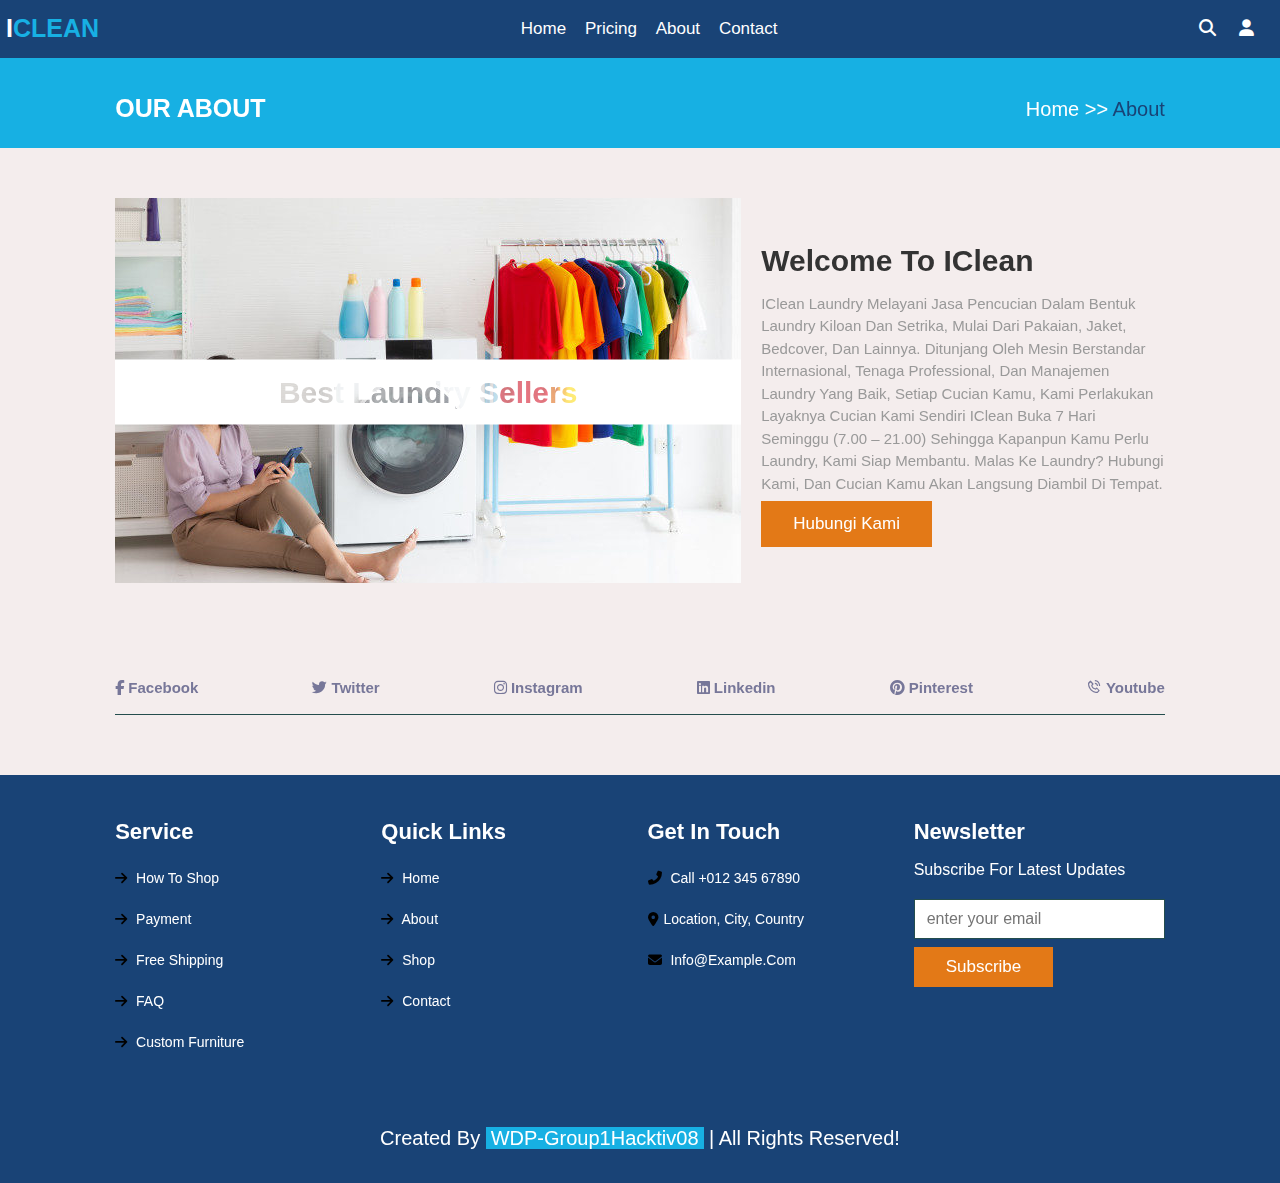
==== commit bd81d3db: "Update" ====
--- a/about.html
+++ b/about.html
@@ -1,186 +1,135 @@
 <!DOCTYPE html>
 <html lang="en">
+  <head>
+    <meta charset="UTF-8" />
+    <meta http-equiv="X-UA-Compatible" content="IE=edge" />
+    <meta name="viewport" content="width=device-width, initial-scale=1.0" />
+    <link rel="stylesheet" type="text/css" href="css/style.css" />
+    <link rel="stylesheet" href="https://cdnjs.cloudflare.com/ajax/libs/font-awesome/6.4.0/css/all.min.css" />
+    <link href="https://unpkg.com/boxicons@2.1.1/css/boxicons.min.css" rel="stylesheet" />
 
-<head>
-  <meta charset="UTF-8" />
-  <meta http-equiv="X-UA-Compatible" content="IE=edge" />
-  <meta name="viewport" content="width=device-width, initial-scale=1.0" />
-  <title>iClean</title>
+    <title>iClean</title>
+  </head>
 
-<!-- Favicon -->
-  <link href="img/favicon.ico" rel="icon">
+  <body>
+    <!-- Navbar Start -->
+    <header>
+      <div id="menu-bar" class="fas fa-bars"></div>
 
-<!-- Google Web Fonts -->
-  <link rel="preconnect" href="https://fonts.gstatic.com">
-  <link href="https://fonts.googleapis.com/css2?family=Open+Sans:wght@400;600;800&display=swap" rel="stylesheet">
+      <a href="index.html" class="logo"><span class="text-primary">i</span>Clean</a>
 
-<!-- Font Awesome -->
-  <link href="https://cdnjs.cloudflare.com/ajax/libs/font-awesome/5.15.0/css/all.min.css" rel="stylesheet">
+      <nav class="navbar">
+        <a href="index.html">Home</a>
+        <a href="pricing.html">Pricing</a>
+        <a href="about.html">About</a>
+        <a href="contact.html">Contact</a>
+      </nav>
 
-<!-- Libraries Stylesheet -->
-  <link href="lib/owlcarousel/assets/owl.carousel.min.css" rel="stylesheet">
+      <div class="icons">
+        <i class="fas fa-search" id="search-btn"></i>
+        <i class="fas fa-user" id="login-btn"></i>
+      </div>
 
-<!-- Customized Bootstrap Stylesheet -->
-  <link href="css/style.css" rel="stylesheet">
-</head>
+      <form action="" class="search-bar-container">
+        <input type="search" id="search-bar" placeholder="search here..." />
+        <label for="search-bar" class="fas fa-search"></label>
+      </form>
+    </header>
+    <!-- Navbar End -->
 
-<body>
-<!-- Topbar Start -->
-  <div class="container-fluid bg-primary py-3">
-    <div class="container">
+ 
+    <!-- Page Header Start -->
+    <section class="heading">
+        <h3>Our About</h3>
+        <p> <a href="index.html">home</a> >> <span>about</span> </p>
+    </section>
+    <!-- Page Header Start -->
+
+    <!-- About Start -->
+    <section class="about" id="about">
+
       <div class="row">
-        <div class="col-md-12 text-right text-lg-right">
-          <div class="d-inline-flex align-right">
-            <a class="text-white px-4 mt-2" href=""> <i class="fa fa-shopping-cart"></i>
-              <a class="btn btn-warning" href="login.html" type="button">Login</a>
-            </a>
+  
+          <div class="video-container">
+              <img src="gambar/about1.jpg" loop autoplay muted></img>
+              <h3>best laundry sellers</h3>
           </div>
-        </div>
+  
+          <div class="content">
+              <h3>Welcome To iClean</h3>
+              <p>
+               iClean Laundry melayani jasa pencucian dalam bentuk laundry kiloan dan setrika, mulai dari pakaian, jaket, bedcover, dan lainnya.
+                Ditunjang oleh mesin berstandar internasional, tenaga professional, dan manajemen laundry yang baik, setiap cucian kamu, kami perlakukan layaknya cucian kami sendiri
+                iClean buka 7 hari seminggu (7.00 – 21.00) sehingga kapanpun kamu perlu laundry, kami siap membantu. Malas ke laundry? Hubungi kami, dan cucian kamu akan langsung diambil di tempat.
+              </p>
+              <a href="contact.html" class="btn">Hubungi Kami</a>
+          </div>
+  
       </div>
-    </div>
+  
+  </section>
+  <!-- About End -->
+
+   <!-- Footer Start -->
+   <section>
+    <h1 class="title">  
+        <a href="#"> <i class="fab fa-facebook-f"></i> facebook</a>
+        <a href="#"> <i class="fab fa-twitter"></i> twitter</a>
+        <a href="#"> <i class="fab fa-instagram"></i> instagram</a>
+        <a href="#"> <i class="fab fa-linkedin"></i> linkedin</a>
+        <a href="#"> <i class="fab fa-pinterest"></i> pinterest</a>
+        <a href="#"> <i class='bx bx-phone-call'></i></i> youtube</a> 
+    </h1>
+</section>
+
+<section class="footer">
+
+  <div class="box-container">
+
+      <div class="box">
+          <h3> Service</h3>
+          <a href="#"> <i class="fas fa-arrow-right"></i> How to shop</a>
+          <a href="#"> <i class="fas fa-arrow-right"></i> Payment</a>
+          <a href="#"> <i class="fas fa-arrow-right"></i> Free Shipping</a>
+          <a href="#"> <i class="fas fa-arrow-right"></i> FAQ</a>
+          <a href="#"> <i class="fas fa-arrow-right"></i> Custom Furniture</a>
+      </div>
+
+      <div class="box">
+          <h3> Quick Links</h3>
+          <a href="home.html"> <i class="fas fa-arrow-right"></i> home</a>
+          <a href="about.html"> <i class="fas fa-arrow-right"></i> about</a>
+          <a href="shop.html"> <i class="fas fa-arrow-right"></i> shop</a>
+          <a href="contact.html"> <i class="fas fa-arrow-right"></i> contact</a>
+      </div>
+
+      <div class="box">
+          <h3> Get In Touch</h3>
+          <a href="#"> <i class="fa fa-phone-alt mr-2"></i> Call +012 345 67890</a>
+          <a href="#"> <i class="fa fa-map-marker-alt mr-2"></i>Location, City, Country</a>
+          <a href="#"> <i class="fa fa-envelope mr-2"></i> info@example.com</a>
+      </div>
+      
+      <div class="box">
+          <h3>newsletter</h3>
+          <p>subscribe for latest updates</p>
+          <form action="">
+              <input type="email" name="" placeholder="enter your email" id="">
+              <input type="submit" value="subscribe" class="btn">
+          </form>
+      </div>
+
   </div>
-<!-- Topbar End -->
+
+</section>
+
+<section class="credit">
+  created by <a href="http://instagram.com/mewahaprilia">WDP-Group1Hacktiv08</a> | all rights reserved!
+</section>
+  <!-- Footer End -->
 
 
-<!-- Navbar Start -->
-  <div class="container-fluid position-relative nav-bar p-0">
-    <div class="container-lg position-relative p-0 px-lg-3" style="z-index: 9;">
-      <nav class="navbar navbar-expand-lg bg-white navbar-light py-3 py-lg-0 pl-3 pl-lg-5">
-        <a href="" class="navbar-brand">
-          <h1 class="m-0 text-secondary"><span class="text-primary">i</span>Clean</h1>
-        </a>
-        <button type="button" class="navbar-toggler" data-toggle="collapse" data-target="#navbarCollapse">
-          <span class="navbar-toggler-icon"></span>
-        </button>
-        <div class="collapse navbar-collapse justify-content-between px-3" id="navbarCollapse">
-          <div class="navbar-nav ml-auto py-0">
-            <a href="index.html" class="nav-item nav-link">Home</a>
-            <a href="pricing.html" class="nav-item nav-link">Pricing</a>
-            <a href="about.html" class="nav-item nav-link">About Us</a>
-            <a href="contact.html" class="nav-item nav-link">Contact</a>
-          </div>
-        </div>
-      </nav>
-    </div>
-  </div>
-<!-- Navbar End -->
-
-<!-- Page Header Start -->
-  <div class="page-header container-fluid bg-secondary pt-2 pt-lg-5 pb-2 mb-5">
-    <div class="container py-5">
-      <div class="row align-items-center py-4">
-        <div class="col-md-6 text-center text-md-left">
-          <h1 class="mb-4 mb-md-0 text-white">About Us</h1>
-        </div>
-        <div class="col-md-6 text-center text-md-right">
-          <div class="d-inline-flex align-items-center">
-            <a class="btn text-white" href="index.html">Home</a>
-            <i class="fas fa-angle-right text-white"></i>
-            <a class="btn text-white disabled" href="contact.html">About Us</a>
-          </div>
-        </div>
-      </div>
-    </div>
-  </div>
-<!-- Page Header Start -->
-
-<!-- About Start -->
-  <div class="container-fluid overflow-hidden">
-    <div class="container about py-5 px-lg-0">
-      <div class="row g-5 mx-lg-0">
-        <div class="col-lg-6 ps-lg-0 wow fadeInLeft" data-wow-delay="0.1s" style="min-height: 400px">
-          <div class="position-relative h-100">
-            <img class="position-absolute img-fluid w-100 h-100" src="gambar/about.jpg" style="object-fit: cover"
-              alt="" />
-          </div>
-        </div>
-        <div class="col-lg-6 about-text wow fadeInUp" data-wow-delay="0.3s">
-          <h6 class="text-secondary text-uppercase mb-3">LEARN ABOUT US</h6>
-          <h1 class="mb-5">Kami Adalah Penyedia Laundry Berkualitas Di Kota Anda</h1>
-          <p class="mb-5">iClean Laundry melayani jasa pencucian dalam bentuk laundry kiloan dan setrika, mulai dari
-            pakaian, jaket, bedcover, dan lainnya.</p>
-          <div class="row g-4 mb-5">
-            <div class="col-sm-6 wow fadeIn" data-wow-delay="0.5s">
-              <i class="fa fa-star fa-3x text-primary mb-3"></i>
-              <h5>Best Value</h5>
-              <p class="m-0">Ditunjang oleh mesin berstandar internasional, tenaga professional, dan manajemen laundry
-                yang baik, setiap cucian kamu, kami perlakukan layaknya cucian kami sendiri</p>
-            </div>
-            <div class="col-sm-6 wow fadeIn" data-wow-delay="0.7s">
-              <i class="fa fa-house fa-3x text-primary mb-3"></i>
-              <h5>On Time Delivery</h5>
-              <p class="m-0">iClean buka 7 hari seminggu (7.00 – 21.00) sehingga kapanpun kamu perlu laundry, kami siap
-                membantu. Malas ke laundry? Hubungi kami, dan cucian kamu akan langsung diambil di tempat.</p>
-            </div>
-          </div>
-          <a href="" class="btn btn-primary py-3 px-5">Hubungi Kami</a>
-        </div>
-      </div>
-    </div>
-  </div>
-<!-- About End -->
-
-<!-- Footer Start -->
-  <div class="container-fluid bg-primary text-white mt-5 pt-5 px-sm-3 px-md-5">
-    <div class="row pt-5">
-      <div class="col-lg-3 col-md-6 mb-5">
-        <a href="">
-          <h1 class="text-secondary mb-3"><span class="text-white">i</span>Clean</h1>
-        </a>
-        <div class="d-flex justify-content-start mt-4">
-          <a class="btn btn-outline-light rounded-circle text-center mr-2 px-0" style="width: 38px; height: 38px" href="#"><i class="fab fa-twitter"></i></a>
-          <a class="btn btn-outline-light rounded-circle text-center mr-2 px-0" style="width: 38px; height: 38px" href="#"><i class="fab fa-facebook-f"></i></a>
-          <a class="btn btn-outline-light rounded-circle text-center mr-2 px-0" style="width: 38px; height: 38px" href="#"><i class="fab fa-linkedin-in"></i></a>
-          <a class="btn btn-outline-light rounded-circle text-center mr-2 px-0" style="width: 38px; height: 38px" href="#"><i class="fab fa-instagram"></i></a>
-        </div>
-      </div>
-      <div class="col-lg-3 col-md-6 mb-5">
-        <h4 class="text-white mb-4">Service</h4>
-        <div class="d-flex flex-column justify-content-start">
-          <a class="text-white mb-2" href="pricing.html"><i class="fa fa-angle-right mr-2"></i>Cuci Lengkap</a>
-          <a class="text-white mb-2" href="pricing.html"><i class="fa fa-angle-right mr-2"></i>Setrika</a>
-          <a class="text-white mb-2" href="pricing.html"><i class="fa fa-angle-right mr-2"></i>Cuci Kilat (6 jam)</a>
-        </div>
-      </div>
-      <div class="col-lg-3 col-md-6 mb-5">
-        <h4 class="text-white mb-4">Quick Links</h4>
-        <div class="d-flex flex-column justify-content-start">
-          <a class="text-white mb-2" href="index.html"><i class="fa fa-angle-right mr-2"></i>Home</a>
-          <a class="text-white mb-2" href="pricing.html"><i class="fa fa-angle-right mr-2"></i>Pricing</a>
-          <a class="text-white mb-2" href="about.html"><i class="fa fa-angle-right mr-2"></i>About Us</a>
-          <a class="text-white" href="contact.html"><i class="fa fa-angle-right mr-2"></i>Contact Us</a>
-        </div>
-      </div>
-      <div class="col-lg-3 col-md-6 mb-5">
-        <h4 class="text-white mb-4">Get In Touch</h4>
-        <p><i class="fa fa-map-marker-alt mr-2"></i>Location, City, Country</p>
-        <p><i class="fa fa-phone-alt mr-2"></i>+012 345 67890</p>
-        <p><i class="fa fa-envelope mr-2"></i>info@example.com</p>
-      </div>
-    </div>
-  </div>
-  <div class="container-fluid bg-primary text-white py-4 px-sm-3 px-md-5">
-    <p class="m-0 text-center text-white">
-      &copy; <a class="text-white font-weight-medium" href="#">Group 1</a>. All Rights Reserved. Designed by
-      <a class="text-white font-weight-medium" href="">Web Developer Program Hacktiv8</a>
-    </p>
-  </div>
-<!-- Footer End -->
-
-<!-- JavaScript Libraries -->
-  <script src="https://code.jquery.com/jquery-3.4.1.min.js"></script>
-  <script src="https://stackpath.bootstrapcdn.com/bootstrap/4.4.1/js/bootstrap.bundle.min.js"></script>
-  <script src="lib/easing/easing.min.js"></script>
-  <script src="lib/waypoints/waypoints.min.js"></script>
-  <script src="lib/counterup/counterup.min.js"></script>
-  <script src="lib/owlcarousel/owl.carousel.min.js"></script>
-
-<!-- Contact Javascript File -->
-  <script src="mail/jqBootstrapValidation.min.js"></script>
-  <script src="mail/contact.js"></script>
-
-<!-- Template Javascript -->
-  <script src="js/main.js"></script>
+  <!-- Javascript -->
+  <script src="js/script.js"></script>
 </body>
-
-</html>+</html>
--- a/css/style.css
+++ b/css/style.css
@@ -1,65 +1,22 @@
-/******* Bootstrap Theming ********/
-/*!
- * Bootstrap v4.5.3 (https://getbootstrap.com/)
- * Copyright 2011-2020 The Bootstrap Authors
- * Copyright 2011-2020 Twitter, Inc.
- * Licensed under MIT (https://github.com/twbs/bootstrap/blob/main/LICENSE)
- */
+@import url("https://fonts.googleapis.com/css2?family=Nunito:ital,wght@0,700;1,600&family=Oswald:wght@377&family=Satisfy&family=Spline+Sans:wght@300;400&display=swap");
+
 :root {
-  --blue: #007bff;
-  --indigo: #6610f2;
-  --purple: #6f42c1;
-  --pink: #e83e8c;
-  --red: #dc3545;
-  --orange: #fd7e14;
-  --yellow: #ffc107;
-  --green: #28a745;
-  --teal: #20c997;
-  --cyan: #17a2b8;
-  --white: #fff;
-  --gray: #6c757d;
-  --gray-dark: #343a40;
-  --primary: #194376;
-  --secondary: #46c6ce;
-  --success: #28a745;
-  --info: #17a2b8;
-  --warning: #ffc107;
-  --danger: #dc3545;
-  --light: #f3f6ff;
-  --dark: #1a1a1a;
-  --breakpoint-xs: 0;
-  --breakpoint-sm: 576px;
-  --breakpoint-md: 768px;
-  --breakpoint-lg: 992px;
-  --breakpoint-xl: 1200px;
-  --font-family-sans-serif: "Open Sans", sans-serif;
-  --font-family-monospace: SFMono-Regular, Menlo, Monaco, Consolas, "Liberation Mono", "Courier New", monospace;
-}
-
-*,
-*::before,
-*::after {
+  --blue: #17b0e3;
+  --blue2: #194376;
+  --orange: #e37917;
+  --white: #dbedff;
+}
+
+* {
+  font-family: sans-serif;
+  margin: 0;
+  padding: 0;
   box-sizing: border-box;
-}
-
-html {
-  font-family: sans-serif;
-  line-height: 1.15;
-  -webkit-text-size-adjust: 100%;
-  -webkit-tap-highlight-color: rgba(0, 0, 0, 0);
-}
-
-article,
-aside,
-figcaption,
-figure,
-footer,
-header,
-hgroup,
-main,
-nav,
-section {
-  display: block;
+  text-transform: capitalize;
+  outline: none;
+  border: none;
+  text-decoration: none;
+  transition: all 0.2s linear;
 }
 
 body {
@@ -73,10720 +30,872 @@
   background-color: #f4eded;
 }
 
-[tabindex="-1"]:focus:not(:focus-visible) {
-  outline: 0 !important;
-}
-
-hr {
-  box-sizing: content-box;
-  height: 0;
-  overflow: visible;
-}
-
-h1,
-h2,
-h3,
-h4,
-h5,
-h6 {
-  margin-top: 0;
-  margin-bottom: 0.5rem;
-}
-
-p {
-  margin-top: 0;
-  margin-bottom: 1rem;
-}
-
-abbr[title],
-abbr[data-original-title] {
-  text-decoration: underline;
-  text-decoration: underline dotted;
-  cursor: help;
-  border-bottom: 0;
-  text-decoration-skip-ink: none;
-}
-
-address {
-  margin-bottom: 1rem;
-  font-style: normal;
-  line-height: inherit;
-}
-
-ol,
-ul,
-dl {
-  margin-top: 0;
-  margin-bottom: 1rem;
-}
-
-ol ol,
-ul ul,
-ol ul,
-ul ol {
-  margin-bottom: 0;
-}
-
-dt {
-  font-weight: 700;
-}
-
-dd {
-  margin-bottom: 0.5rem;
-  margin-left: 0;
-}
-
-blockquote {
-  margin: 0 0 1rem;
-}
-
-b,
-strong {
+*::selection {
+  background: var(--orange);
+  color: white;
+}
+html {
+  font-size: 62.5%;
+  overflow-x: hidden;
+  scroll-padding-top: 6rem;
+  scroll-behavior: smooth;
+}
+section {
+  padding: 3rem 9%;
+}
+.btn {
+  display: inline-block;
+  margin-top: 0.1rem;
+  background: var(--orange);
+  color: white;
+  padding: 0.8rem 3rem;
+  border: 0.2rem solid var(--orange);
+  cursor: pointer;
+  font-size: 1.7rem;
+}
+.btn:hover {
+  background: rgba(255, 165, 0, 0.5);
+  color: #b7cdb5;
+}
+header {
+  position: fixed;
+  top: 0;
+  left: 0;
+  right: 0;
+  display: flex;
+  align-items: center;
+  justify-content: space-between;
+  padding: 10px 6px;
+  z-index: 1000;
+  background: #194376;
+}
+
+header .logo {
+  font-size: 25px;
   font-weight: bolder;
-}
-
-small {
-  font-size: 80%;
-}
-
-sub,
-sup {
-  position: relative;
-  font-size: 75%;
-  line-height: 0;
-  vertical-align: baseline;
-}
-
-sub {
-  bottom: -0.25em;
-}
-
-sup {
-  top: -0.5em;
-}
-
-a {
-  color: #194376;
-  text-decoration: none;
-  background-color: transparent;
-}
-
-a:hover {
-  color: #0c1f37;
-  text-decoration: underline;
-}
-
-a:not([href]):not([class]) {
-  color: inherit;
-  text-decoration: none;
-}
-
-a:not([href]):not([class]):hover {
-  color: inherit;
-  text-decoration: none;
-}
-
-pre,
-code,
-kbd,
-samp {
-  font-family: SFMono-Regular, Menlo, Monaco, Consolas, "Liberation Mono", "Courier New", monospace;
-  font-size: 1em;
-}
-
-pre {
-  margin-top: 0;
-  margin-bottom: 1rem;
-  overflow: auto;
-  -ms-overflow-style: scrollbar;
-}
-
-figure {
-  margin: 0 0 1rem;
-}
-
-img {
-  vertical-align: middle;
-  border-style: none;
-}
-
-svg {
-  overflow: hidden;
-  vertical-align: middle;
-}
-
-table {
-  border-collapse: collapse;
-}
-
-caption {
-  padding-top: 0.75rem;
-  padding-bottom: 0.75rem;
-  color: #6c757d;
-  text-align: left;
-  caption-side: bottom;
-}
-
-th {
-  text-align: inherit;
-  text-align: -webkit-match-parent;
-}
-
-label {
-  display: inline-block;
-  margin-bottom: 0.5rem;
-}
-
-button {
-  border-radius: 0;
-}
-
-button:focus {
-  outline: 1px dotted;
-  outline: 5px auto -webkit-focus-ring-color;
-}
-
-input,
-button,
-select,
-optgroup,
-textarea {
-  margin: 0;
-  font-family: inherit;
-  font-size: inherit;
-  line-height: inherit;
-}
-
-button,
-input {
-  overflow: visible;
-}
-
-button,
-select {
-  text-transform: none;
-}
-
-[role="button"] {
+  color: var(--blue);
+  text-transform: uppercase;
+}
+header .logo span {
+  color: white;
+}
+header .navbar a {
+  color: white;
+  font-size: 17px;
+  margin: 0 0.8rem;
+}
+header .navbar a:hover {
+  color: #17b0e3;
+}
+header .icons i {
+  color: white;
+  font-size: 17px;
+  margin-right: 2rem;
   cursor: pointer;
 }
-
-select {
-  word-wrap: normal;
-}
-
-button,
-[type="button"],
-[type="reset"],
-[type="submit"] {
-  -webkit-appearance: button;
-}
-
-button:not(:disabled),
-[type="button"]:not(:disabled),
-[type="reset"]:not(:disabled),
-[type="submit"]:not(:disabled) {
-  cursor: pointer;
-}
-
-button::-moz-focus-inner,
-[type="button"]::-moz-focus-inner,
-[type="reset"]::-moz-focus-inner,
-[type="submit"]::-moz-focus-inner {
-  padding: 0;
-  border-style: none;
-}
-
-input[type="radio"],
-input[type="checkbox"] {
-  box-sizing: border-box;
-  padding: 0;
-}
-
-textarea {
-  overflow: auto;
-  resize: vertical;
-}
-
-fieldset {
-  min-width: 0;
-  padding: 0;
-  margin: 0;
-  border: 0;
-}
-
-legend {
-  display: block;
-  width: 100%;
-  max-width: 100%;
-  padding: 0;
-  margin-bottom: 0.5rem;
-  font-size: 1.5rem;
-  line-height: inherit;
-  color: inherit;
-  white-space: normal;
-}
-
-@media (max-width: 1200px) {
-  legend {
-    font-size: calc(1.275rem + 0.3vw);
-  }
-}
-
-progress {
-  vertical-align: baseline;
-}
-
-[type="number"]::-webkit-inner-spin-button,
-[type="number"]::-webkit-outer-spin-button {
-  height: auto;
-}
-
-[type="search"] {
-  outline-offset: -2px;
-  -webkit-appearance: none;
-}
-
-[type="search"]::-webkit-search-decoration {
-  -webkit-appearance: none;
-}
-
-::-webkit-file-upload-button {
-  font: inherit;
-  -webkit-appearance: button;
-}
-
-output {
-  display: inline-block;
-}
-
-summary {
-  display: list-item;
-  cursor: pointer;
-}
-
-template {
-  display: none;
-}
-
-[hidden] {
-  display: none !important;
-}
-
-h1,
-h2,
-h3,
-h4,
-h5,
-h6,
-.h1,
-.h2,
-.h3,
-.h4,
-.h5,
-.h6 {
-  margin-bottom: 0.5rem;
-  font-weight: 500;
-  line-height: 1.2;
-  color: #194376;
-}
-
-h1,
-.h1 {
-  font-size: 2.5rem;
-}
-
-@media (max-width: 1200px) {
-
-  h1,
-  .h1 {
-    font-size: calc(1.375rem + 1.5vw);
-  }
-}
-
-h2,
-.h2 {
-  font-size: 2rem;
-}
-
-@media (max-width: 1200px) {
-
-  h2,
-  .h2 {
-    font-size: calc(1.325rem + 0.9vw);
-  }
-}
-
-h3,
-.h3 {
-  font-size: 1.75rem;
-}
-
-@media (max-width: 1200px) {
-
-  h3,
-  .h3 {
-    font-size: calc(1.3rem + 0.6vw);
-  }
-}
-
-h4,
-.h4 {
-  font-size: 1.5rem;
-}
-
-@media (max-width: 1200px) {
-
-  h4,
-  .h4 {
-    font-size: calc(1.275rem + 0.3vw);
-  }
-}
-
-h5,
-.h5 {
-  font-size: 1.25rem;
-}
-
-h6,
-.h6 {
-  font-size: 1rem;
-}
-
-.lead {
-  font-size: 1.25rem;
-  font-weight: 300;
-}
-
-.display-1 {
-  font-size: 6rem;
-  font-weight: 300;
-  line-height: 1.2;
-}
-
-@media (max-width: 1200px) {
-  .display-1 {
-    font-size: calc(1.725rem + 5.7vw);
-  }
-}
-
-.display-2 {
-  font-size: 5.5rem;
-  font-weight: 300;
-  line-height: 1.2;
-}
-
-@media (max-width: 1200px) {
-  .display-2 {
-    font-size: calc(1.675rem + 5.1vw);
-  }
-}
-
-.display-3 {
-  font-size: 4.5rem;
-  font-weight: 300;
-  line-height: 1.2;
-}
-
-@media (max-width: 1200px) {
-  .display-3 {
-    font-size: calc(1.575rem + 3.9vw);
-  }
-}
-
-.display-4 {
-  font-size: 3.5rem;
-  font-weight: 300;
-  line-height: 1.2;
-}
-
-@media (max-width: 1200px) {
-  .display-4 {
-    font-size: calc(1.475rem + 2.7vw);
-  }
-}
-
-hr {
-  margin-top: 1rem;
-  margin-bottom: 1rem;
-  border: 0;
-  border-top: 1px solid rgba(0, 0, 0, 0.1);
-}
-
-small,
-.small {
-  font-size: 80%;
-  font-weight: 400;
-}
-
-mark,
-.mark {
-  padding: 0.2em;
-  background-color: #fcf8e3;
-}
-
-.list-unstyled {
-  padding-left: 0;
-  list-style: none;
-}
-
-.list-inline {
-  padding-left: 0;
-  list-style: none;
-}
-
-.list-inline-item {
-  display: inline-block;
-}
-
-.list-inline-item:not(:last-child) {
-  margin-right: 0.5rem;
-}
-
-.initialism {
-  font-size: 90%;
-  text-transform: uppercase;
-}
-
-.blockquote {
-  margin-bottom: 1rem;
-  font-size: 1.25rem;
-}
-
-.blockquote-footer {
-  display: block;
-  font-size: 80%;
-  color: #6c757d;
-}
-
-.blockquote-footer::before {
-  content: "\2014\00A0";
-}
-
-.img-fluid {
-  max-width: 100%;
-  height: auto;
-}
-
-.img-thumbnail {
-  padding: 0.25rem;
-  background-color: #fff;
-  border: 1px solid #dee2e6;
-  max-width: 100%;
-  height: auto;
-}
-
-.figure {
-  display: inline-block;
-}
-
-.figure-img {
-  margin-bottom: 0.5rem;
-  line-height: 1;
-}
-
-.figure-caption {
-  font-size: 90%;
-  color: #6c757d;
-}
-
-code {
-  font-size: 87.5%;
-  color: #e83e8c;
-  word-wrap: break-word;
-}
-
-a>code {
-  color: inherit;
-}
-
-kbd {
-  padding: 0.2rem 0.4rem;
-  font-size: 87.5%;
-  color: #fff;
-  background-color: #212529;
-}
-
-kbd kbd {
-  padding: 0;
-  font-size: 100%;
-  font-weight: 700;
-}
-
-pre {
-  display: block;
-  font-size: 87.5%;
-  color: #212529;
-}
-
-pre code {
-  font-size: inherit;
-  color: inherit;
-  word-break: normal;
-}
-
-.pre-scrollable {
-  max-height: 340px;
-  overflow-y: scroll;
-}
-
-.container,
-.container-fluid,
-.container-sm,
-.container-md,
-.container-lg,
-.container-xl {
-  width: 100%;
-  padding-right: 15px;
-  padding-left: 15px;
-  margin-right: auto;
-  margin-left: auto;
-}
-
-@media (min-width: 576px) {
-
-  .container,
-  .container-sm {
-    max-width: 540px;
-  }
-}
-
-@media (min-width: 768px) {
-
-  .container,
-  .container-sm,
-  .container-md {
-    max-width: 720px;
-  }
-}
-
-@media (min-width: 992px) {
-
-  .container,
-  .container-sm,
-  .container-md,
-  .container-lg {
-    max-width: 960px;
-  }
-}
-
-@media (min-width: 1200px) {
-
-  .container,
-  .container-sm,
-  .container-md,
-  .container-lg,
-  .container-xl {
-    max-width: 1140px;
-  }
-}
-
-.row {
-  display: flex;
-  flex-wrap: wrap;
-  margin-right: -15px;
-  margin-left: -15px;
-}
-
-.no-gutters {
-  margin-right: 0;
-  margin-left: 0;
-}
-
-.no-gutters>.col,
-.no-gutters>[class*="col-"] {
-  padding-right: 0;
-  padding-left: 0;
-}
-
-.col-1,
-.col-2,
-.col-3,
-.col-4,
-.col-5,
-.col-6,
-.col-7,
-.col-8,
-.col-9,
-.col-10,
-.col-11,
-.col-12,
-.col,
-.col-auto,
-.col-sm-1,
-.col-sm-2,
-.col-sm-3,
-.col-sm-4,
-.col-sm-5,
-.col-sm-6,
-.col-sm-7,
-.col-sm-8,
-.col-sm-9,
-.col-sm-10,
-.col-sm-11,
-.col-sm-12,
-.col-sm,
-.col-sm-auto,
-.col-md-1,
-.col-md-2,
-.col-md-3,
-.col-md-4,
-.col-md-5,
-.col-md-6,
-.col-md-7,
-.col-md-8,
-.col-md-9,
-.col-md-10,
-.col-md-11,
-.col-md-12,
-.col-md,
-.col-md-auto,
-.col-lg-1,
-.col-lg-2,
-.col-lg-3,
-.col-lg-4,
-.col-lg-5,
-.col-lg-6,
-.col-lg-7,
-.col-lg-8,
-.col-lg-9,
-.col-lg-10,
-.col-lg-11,
-.col-lg-12,
-.col-lg,
-.col-lg-auto,
-.col-xl-1,
-.col-xl-2,
-.col-xl-3,
-.col-xl-4,
-.col-xl-5,
-.col-xl-6,
-.col-xl-7,
-.col-xl-8,
-.col-xl-9,
-.col-xl-10,
-.col-xl-11,
-.col-xl-12,
-.col-xl,
-.col-xl-auto {
-  position: relative;
-  width: 100%;
-  padding-right: 15px;
-  padding-left: 15px;
-}
-
-.col {
-  flex-basis: 0;
-  flex-grow: 1;
-  max-width: 100%;
-}
-
-.row-cols-1>* {
-  flex: 0 0 100%;
-  max-width: 100%;
-}
-
-.row-cols-2>* {
-  flex: 0 0 50%;
-  max-width: 50%;
-}
-
-.row-cols-3>* {
-  flex: 0 0 33.33333%;
-  max-width: 33.33333%;
-}
-
-.row-cols-4>* {
-  flex: 0 0 25%;
-  max-width: 25%;
-}
-
-.row-cols-5>* {
-  flex: 0 0 20%;
-  max-width: 20%;
-}
-
-.row-cols-6>* {
-  flex: 0 0 16.66667%;
-  max-width: 16.66667%;
-}
-
-.col-auto {
-  flex: 0 0 auto;
-  width: auto;
-  max-width: 100%;
-}
-
-.col-1 {
-  flex: 0 0 8.33333%;
-  max-width: 8.33333%;
-}
-
-.col-2 {
-  flex: 0 0 16.66667%;
-  max-width: 16.66667%;
-}
-
-.col-3 {
-  flex: 0 0 25%;
-  max-width: 25%;
-}
-
-.col-4 {
-  flex: 0 0 33.33333%;
-  max-width: 33.33333%;
-}
-
-.col-5 {
-  flex: 0 0 41.66667%;
-  max-width: 41.66667%;
-}
-
-.col-6 {
-  flex: 0 0 50%;
-  max-width: 50%;
-}
-
-.col-7 {
-  flex: 0 0 58.33333%;
-  max-width: 58.33333%;
-}
-
-.col-8 {
-  flex: 0 0 66.66667%;
-  max-width: 66.66667%;
-}
-
-.col-9 {
-  flex: 0 0 75%;
-  max-width: 75%;
-}
-
-.col-10 {
-  flex: 0 0 83.33333%;
-  max-width: 83.33333%;
-}
-
-.col-11 {
-  flex: 0 0 91.66667%;
-  max-width: 91.66667%;
-}
-
-.col-12 {
-  flex: 0 0 100%;
-  max-width: 100%;
-}
-
-.order-first {
-  order: -1;
-}
-
-.order-last {
-  order: 13;
-}
-
-.order-0 {
-  order: 0;
-}
-
-.order-1 {
-  order: 1;
-}
-
-.order-2 {
-  order: 2;
-}
-
-.order-3 {
-  order: 3;
-}
-
-.order-4 {
-  order: 4;
-}
-
-.order-5 {
-  order: 5;
-}
-
-.order-6 {
-  order: 6;
-}
-
-.order-7 {
-  order: 7;
-}
-
-.order-8 {
-  order: 8;
-}
-
-.order-9 {
-  order: 9;
-}
-
-.order-10 {
-  order: 10;
-}
-
-.order-11 {
-  order: 11;
-}
-
-.order-12 {
-  order: 12;
-}
-
-.offset-1 {
-  margin-left: 8.33333%;
-}
-
-.offset-2 {
-  margin-left: 16.66667%;
-}
-
-.offset-3 {
-  margin-left: 25%;
-}
-
-.offset-4 {
-  margin-left: 33.33333%;
-}
-
-.offset-5 {
-  margin-left: 41.66667%;
-}
-
-.offset-6 {
-  margin-left: 50%;
-}
-
-.offset-7 {
-  margin-left: 58.33333%;
-}
-
-.offset-8 {
-  margin-left: 66.66667%;
-}
-
-.offset-9 {
-  margin-left: 75%;
-}
-
-.offset-10 {
-  margin-left: 83.33333%;
-}
-
-.offset-11 {
-  margin-left: 91.66667%;
-}
-
-@media (min-width: 576px) {
-  .col-sm {
-    flex-basis: 0;
-    flex-grow: 1;
-    max-width: 100%;
-  }
-
-  .row-cols-sm-1>* {
-    flex: 0 0 100%;
-    max-width: 100%;
-  }
-
-  .row-cols-sm-2>* {
-    flex: 0 0 50%;
-    max-width: 50%;
-  }
-
-  .row-cols-sm-3>* {
-    flex: 0 0 33.33333%;
-    max-width: 33.33333%;
-  }
-
-  .row-cols-sm-4>* {
-    flex: 0 0 25%;
-    max-width: 25%;
-  }
-
-  .row-cols-sm-5>* {
-    flex: 0 0 20%;
-    max-width: 20%;
-  }
-
-  .row-cols-sm-6>* {
-    flex: 0 0 16.66667%;
-    max-width: 16.66667%;
-  }
-
-  .col-sm-auto {
-    flex: 0 0 auto;
-    width: auto;
-    max-width: 100%;
-  }
-
-  .col-sm-1 {
-    flex: 0 0 8.33333%;
-    max-width: 8.33333%;
-  }
-
-  .col-sm-2 {
-    flex: 0 0 16.66667%;
-    max-width: 16.66667%;
-  }
-
-  .col-sm-3 {
-    flex: 0 0 25%;
-    max-width: 25%;
-  }
-
-  .col-sm-4 {
-    flex: 0 0 33.33333%;
-    max-width: 33.33333%;
-  }
-
-  .col-sm-5 {
-    flex: 0 0 41.66667%;
-    max-width: 41.66667%;
-  }
-
-  .col-sm-6 {
-    flex: 0 0 50%;
-    max-width: 50%;
-  }
-
-  .col-sm-7 {
-    flex: 0 0 58.33333%;
-    max-width: 58.33333%;
-  }
-
-  .col-sm-8 {
-    flex: 0 0 66.66667%;
-    max-width: 66.66667%;
-  }
-
-  .col-sm-9 {
-    flex: 0 0 75%;
-    max-width: 75%;
-  }
-
-  .col-sm-10 {
-    flex: 0 0 83.33333%;
-    max-width: 83.33333%;
-  }
-
-  .col-sm-11 {
-    flex: 0 0 91.66667%;
-    max-width: 91.66667%;
-  }
-
-  .col-sm-12 {
-    flex: 0 0 100%;
-    max-width: 100%;
-  }
-
-  .order-sm-first {
-    order: -1;
-  }
-
-  .order-sm-last {
-    order: 13;
-  }
-
-  .order-sm-0 {
-    order: 0;
-  }
-
-  .order-sm-1 {
-    order: 1;
-  }
-
-  .order-sm-2 {
-    order: 2;
-  }
-
-  .order-sm-3 {
-    order: 3;
-  }
-
-  .order-sm-4 {
-    order: 4;
-  }
-
-  .order-sm-5 {
-    order: 5;
-  }
-
-  .order-sm-6 {
-    order: 6;
-  }
-
-  .order-sm-7 {
-    order: 7;
-  }
-
-  .order-sm-8 {
-    order: 8;
-  }
-
-  .order-sm-9 {
-    order: 9;
-  }
-
-  .order-sm-10 {
-    order: 10;
-  }
-
-  .order-sm-11 {
-    order: 11;
-  }
-
-  .order-sm-12 {
-    order: 12;
-  }
-
-  .offset-sm-0 {
-    margin-left: 0;
-  }
-
-  .offset-sm-1 {
-    margin-left: 8.33333%;
-  }
-
-  .offset-sm-2 {
-    margin-left: 16.66667%;
-  }
-
-  .offset-sm-3 {
-    margin-left: 25%;
-  }
-
-  .offset-sm-4 {
-    margin-left: 33.33333%;
-  }
-
-  .offset-sm-5 {
-    margin-left: 41.66667%;
-  }
-
-  .offset-sm-6 {
-    margin-left: 50%;
-  }
-
-  .offset-sm-7 {
-    margin-left: 58.33333%;
-  }
-
-  .offset-sm-8 {
-    margin-left: 66.66667%;
-  }
-
-  .offset-sm-9 {
-    margin-left: 75%;
-  }
-
-  .offset-sm-10 {
-    margin-left: 83.33333%;
-  }
-
-  .offset-sm-11 {
-    margin-left: 91.66667%;
-  }
-}
-
-@media (min-width: 768px) {
-  .col-md {
-    flex-basis: 0;
-    flex-grow: 1;
-    max-width: 100%;
-  }
-
-  .row-cols-md-1>* {
-    flex: 0 0 100%;
-    max-width: 100%;
-  }
-
-  .row-cols-md-2>* {
-    flex: 0 0 50%;
-    max-width: 50%;
-  }
-
-  .row-cols-md-3>* {
-    flex: 0 0 33.33333%;
-    max-width: 33.33333%;
-  }
-
-  .row-cols-md-4>* {
-    flex: 0 0 25%;
-    max-width: 25%;
-  }
-
-  .row-cols-md-5>* {
-    flex: 0 0 20%;
-    max-width: 20%;
-  }
-
-  .row-cols-md-6>* {
-    flex: 0 0 16.66667%;
-    max-width: 16.66667%;
-  }
-
-  .col-md-auto {
-    flex: 0 0 auto;
-    width: auto;
-    max-width: 100%;
-  }
-
-  .col-md-1 {
-    flex: 0 0 8.33333%;
-    max-width: 8.33333%;
-  }
-
-  .col-md-2 {
-    flex: 0 0 16.66667%;
-    max-width: 16.66667%;
-  }
-
-  .col-md-3 {
-    flex: 0 0 25%;
-    max-width: 25%;
-  }
-
-  .col-md-4 {
-    flex: 0 0 33.33333%;
-    max-width: 33.33333%;
-  }
-
-  .col-md-5 {
-    flex: 0 0 41.66667%;
-    max-width: 41.66667%;
-  }
-
-  .col-md-6 {
-    flex: 0 0 50%;
-    max-width: 50%;
-  }
-
-  .col-md-7 {
-    flex: 0 0 58.33333%;
-    max-width: 58.33333%;
-  }
-
-  .col-md-8 {
-    flex: 0 0 66.66667%;
-    max-width: 66.66667%;
-  }
-
-  .col-md-9 {
-    flex: 0 0 75%;
-    max-width: 75%;
-  }
-
-  .col-md-10 {
-    flex: 0 0 83.33333%;
-    max-width: 83.33333%;
-  }
-
-  .col-md-11 {
-    flex: 0 0 91.66667%;
-    max-width: 91.66667%;
-  }
-
-  .col-md-12 {
-    flex: 0 0 100%;
-    max-width: 100%;
-  }
-
-  .order-md-first {
-    order: -1;
-  }
-
-  .order-md-last {
-    order: 13;
-  }
-
-  .order-md-0 {
-    order: 0;
-  }
-
-  .order-md-1 {
-    order: 1;
-  }
-
-  .order-md-2 {
-    order: 2;
-  }
-
-  .order-md-3 {
-    order: 3;
-  }
-
-  .order-md-4 {
-    order: 4;
-  }
-
-  .order-md-5 {
-    order: 5;
-  }
-
-  .order-md-6 {
-    order: 6;
-  }
-
-  .order-md-7 {
-    order: 7;
-  }
-
-  .order-md-8 {
-    order: 8;
-  }
-
-  .order-md-9 {
-    order: 9;
-  }
-
-  .order-md-10 {
-    order: 10;
-  }
-
-  .order-md-11 {
-    order: 11;
-  }
-
-  .order-md-12 {
-    order: 12;
-  }
-
-  .offset-md-0 {
-    margin-left: 0;
-  }
-
-  .offset-md-1 {
-    margin-left: 8.33333%;
-  }
-
-  .offset-md-2 {
-    margin-left: 16.66667%;
-  }
-
-  .offset-md-3 {
-    margin-left: 25%;
-  }
-
-  .offset-md-4 {
-    margin-left: 33.33333%;
-  }
-
-  .offset-md-5 {
-    margin-left: 41.66667%;
-  }
-
-  .offset-md-6 {
-    margin-left: 50%;
-  }
-
-  .offset-md-7 {
-    margin-left: 58.33333%;
-  }
-
-  .offset-md-8 {
-    margin-left: 66.66667%;
-  }
-
-  .offset-md-9 {
-    margin-left: 75%;
-  }
-
-  .offset-md-10 {
-    margin-left: 83.33333%;
-  }
-
-  .offset-md-11 {
-    margin-left: 91.66667%;
-  }
-}
-
-@media (min-width: 992px) {
-  .col-lg {
-    flex-basis: 0;
-    flex-grow: 1;
-    max-width: 100%;
-  }
-
-  .row-cols-lg-1>* {
-    flex: 0 0 100%;
-    max-width: 100%;
-  }
-
-  .row-cols-lg-2>* {
-    flex: 0 0 50%;
-    max-width: 50%;
-  }
-
-  .row-cols-lg-3>* {
-    flex: 0 0 33.33333%;
-    max-width: 33.33333%;
-  }
-
-  .row-cols-lg-4>* {
-    flex: 0 0 25%;
-    max-width: 25%;
-  }
-
-  .row-cols-lg-5>* {
-    flex: 0 0 20%;
-    max-width: 20%;
-  }
-
-  .row-cols-lg-6>* {
-    flex: 0 0 16.66667%;
-    max-width: 16.66667%;
-  }
-
-  .col-lg-auto {
-    flex: 0 0 auto;
-    width: auto;
-    max-width: 100%;
-  }
-
-  .col-lg-1 {
-    flex: 0 0 8.33333%;
-    max-width: 8.33333%;
-  }
-
-  .col-lg-2 {
-    flex: 0 0 16.66667%;
-    max-width: 16.66667%;
-  }
-
-  .col-lg-3 {
-    flex: 0 0 25%;
-    max-width: 25%;
-  }
-
-  .col-lg-4 {
-    flex: 0 0 33.33333%;
-    max-width: 33.33333%;
-  }
-
-  .col-lg-5 {
-    flex: 0 0 41.66667%;
-    max-width: 41.66667%;
-  }
-
-  .col-lg-6 {
-    flex: 0 0 50%;
-    max-width: 50%;
-  }
-
-  .col-lg-7 {
-    flex: 0 0 58.33333%;
-    max-width: 58.33333%;
-  }
-
-  .col-lg-8 {
-    flex: 0 0 66.66667%;
-    max-width: 66.66667%;
-  }
-
-  .col-lg-9 {
-    flex: 0 0 75%;
-    max-width: 75%;
-  }
-
-  .col-lg-10 {
-    flex: 0 0 83.33333%;
-    max-width: 83.33333%;
-  }
-
-  .col-lg-11 {
-    flex: 0 0 91.66667%;
-    max-width: 91.66667%;
-  }
-
-  .col-lg-12 {
-    flex: 0 0 100%;
-    max-width: 100%;
-  }
-
-  .order-lg-first {
-    order: -1;
-  }
-
-  .order-lg-last {
-    order: 13;
-  }
-
-  .order-lg-0 {
-    order: 0;
-  }
-
-  .order-lg-1 {
-    order: 1;
-  }
-
-  .order-lg-2 {
-    order: 2;
-  }
-
-  .order-lg-3 {
-    order: 3;
-  }
-
-  .order-lg-4 {
-    order: 4;
-  }
-
-  .order-lg-5 {
-    order: 5;
-  }
-
-  .order-lg-6 {
-    order: 6;
-  }
-
-  .order-lg-7 {
-    order: 7;
-  }
-
-  .order-lg-8 {
-    order: 8;
-  }
-
-  .order-lg-9 {
-    order: 9;
-  }
-
-  .order-lg-10 {
-    order: 10;
-  }
-
-  .order-lg-11 {
-    order: 11;
-  }
-
-  .order-lg-12 {
-    order: 12;
-  }
-
-  .offset-lg-0 {
-    margin-left: 0;
-  }
-
-  .offset-lg-1 {
-    margin-left: 8.33333%;
-  }
-
-  .offset-lg-2 {
-    margin-left: 16.66667%;
-  }
-
-  .offset-lg-3 {
-    margin-left: 25%;
-  }
-
-  .offset-lg-4 {
-    margin-left: 33.33333%;
-  }
-
-  .offset-lg-5 {
-    margin-left: 41.66667%;
-  }
-
-  .offset-lg-6 {
-    margin-left: 50%;
-  }
-
-  .offset-lg-7 {
-    margin-left: 58.33333%;
-  }
-
-  .offset-lg-8 {
-    margin-left: 66.66667%;
-  }
-
-  .offset-lg-9 {
-    margin-left: 75%;
-  }
-
-  .offset-lg-10 {
-    margin-left: 83.33333%;
-  }
-
-  .offset-lg-11 {
-    margin-left: 91.66667%;
-  }
-}
-
-@media (min-width: 1200px) {
-  .col-xl {
-    flex-basis: 0;
-    flex-grow: 1;
-    max-width: 100%;
-  }
-
-  .row-cols-xl-1>* {
-    flex: 0 0 100%;
-    max-width: 100%;
-  }
-
-  .row-cols-xl-2>* {
-    flex: 0 0 50%;
-    max-width: 50%;
-  }
-
-  .row-cols-xl-3>* {
-    flex: 0 0 33.33333%;
-    max-width: 33.33333%;
-  }
-
-  .row-cols-xl-4>* {
-    flex: 0 0 25%;
-    max-width: 25%;
-  }
-
-  .row-cols-xl-5>* {
-    flex: 0 0 20%;
-    max-width: 20%;
-  }
-
-  .row-cols-xl-6>* {
-    flex: 0 0 16.66667%;
-    max-width: 16.66667%;
-  }
-
-  .col-xl-auto {
-    flex: 0 0 auto;
-    width: auto;
-    max-width: 100%;
-  }
-
-  .col-xl-1 {
-    flex: 0 0 8.33333%;
-    max-width: 8.33333%;
-  }
-
-  .col-xl-2 {
-    flex: 0 0 16.66667%;
-    max-width: 16.66667%;
-  }
-
-  .col-xl-3 {
-    flex: 0 0 25%;
-    max-width: 25%;
-  }
-
-  .col-xl-4 {
-    flex: 0 0 33.33333%;
-    max-width: 33.33333%;
-  }
-
-  .col-xl-5 {
-    flex: 0 0 41.66667%;
-    max-width: 41.66667%;
-  }
-
-  .col-xl-6 {
-    flex: 0 0 50%;
-    max-width: 50%;
-  }
-
-  .col-xl-7 {
-    flex: 0 0 58.33333%;
-    max-width: 58.33333%;
-  }
-
-  .col-xl-8 {
-    flex: 0 0 66.66667%;
-    max-width: 66.66667%;
-  }
-
-  .col-xl-9 {
-    flex: 0 0 75%;
-    max-width: 75%;
-  }
-
-  .col-xl-10 {
-    flex: 0 0 83.33333%;
-    max-width: 83.33333%;
-  }
-
-  .col-xl-11 {
-    flex: 0 0 91.66667%;
-    max-width: 91.66667%;
-  }
-
-  .col-xl-12 {
-    flex: 0 0 100%;
-    max-width: 100%;
-  }
-
-  .order-xl-first {
-    order: -1;
-  }
-
-  .order-xl-last {
-    order: 13;
-  }
-
-  .order-xl-0 {
-    order: 0;
-  }
-
-  .order-xl-1 {
-    order: 1;
-  }
-
-  .order-xl-2 {
-    order: 2;
-  }
-
-  .order-xl-3 {
-    order: 3;
-  }
-
-  .order-xl-4 {
-    order: 4;
-  }
-
-  .order-xl-5 {
-    order: 5;
-  }
-
-  .order-xl-6 {
-    order: 6;
-  }
-
-  .order-xl-7 {
-    order: 7;
-  }
-
-  .order-xl-8 {
-    order: 8;
-  }
-
-  .order-xl-9 {
-    order: 9;
-  }
-
-  .order-xl-10 {
-    order: 10;
-  }
-
-  .order-xl-11 {
-    order: 11;
-  }
-
-  .order-xl-12 {
-    order: 12;
-  }
-
-  .offset-xl-0 {
-    margin-left: 0;
-  }
-
-  .offset-xl-1 {
-    margin-left: 8.33333%;
-  }
-
-  .offset-xl-2 {
-    margin-left: 16.66667%;
-  }
-
-  .offset-xl-3 {
-    margin-left: 25%;
-  }
-
-  .offset-xl-4 {
-    margin-left: 33.33333%;
-  }
-
-  .offset-xl-5 {
-    margin-left: 41.66667%;
-  }
-
-  .offset-xl-6 {
-    margin-left: 50%;
-  }
-
-  .offset-xl-7 {
-    margin-left: 58.33333%;
-  }
-
-  .offset-xl-8 {
-    margin-left: 66.66667%;
-  }
-
-  .offset-xl-9 {
-    margin-left: 75%;
-  }
-
-  .offset-xl-10 {
-    margin-left: 83.33333%;
-  }
-
-  .offset-xl-11 {
-    margin-left: 91.66667%;
-  }
-}
-
-.table {
-  width: 100%;
-  margin-bottom: 1rem;
-  color: #757575;
-}
-
-.table th,
-.table td {
-  padding: 0.75rem;
-  vertical-align: top;
-  border-top: 1px solid #dee2e6;
-}
-
-.table thead th {
-  vertical-align: bottom;
-  border-bottom: 2px solid #dee2e6;
-}
-
-.table tbody+tbody {
-  border-top: 2px solid #dee2e6;
-}
-
-.table-sm th,
-.table-sm td {
-  padding: 0.3rem;
-}
-
-.table-bordered {
-  border: 1px solid #dee2e6;
-}
-
-.table-bordered th,
-.table-bordered td {
-  border: 1px solid #dee2e6;
-}
-
-.table-bordered thead th,
-.table-bordered thead td {
-  border-bottom-width: 2px;
-}
-
-.table-borderless th,
-.table-borderless td,
-.table-borderless thead th,
-.table-borderless tbody+tbody {
-  border: 0;
-}
-
-.table-striped tbody tr:nth-of-type(odd) {
-  background-color: rgba(0, 0, 0, 0.05);
-}
-
-.table-hover tbody tr:hover {
-  color: #757575;
-  background-color: rgba(0, 0, 0, 0.075);
-}
-
-.table-primary,
-.table-primary>th,
-.table-primary>td {
-  background-color: #bfcad9;
-}
-
-.table-primary th,
-.table-primary td,
-.table-primary thead th,
-.table-primary tbody+tbody {
-  border-color: #879db8;
-}
-
-.table-hover .table-primary:hover {
-  background-color: #afbdd0;
-}
-
-.table-hover .table-primary:hover>td,
-.table-hover .table-primary:hover>th {
-  background-color: #afbdd0;
-}
-
-.table-secondary,
-.table-secondary>th,
-.table-secondary>td {
-  background-color: #cbeff1;
-}
-
-.table-secondary th,
-.table-secondary td,
-.table-secondary thead th,
-.table-secondary tbody+tbody {
-  border-color: #9fe1e6;
-}
-
-.table-hover .table-secondary:hover {
-  background-color: #b7e9ec;
-}
-
-.table-hover .table-secondary:hover>td,
-.table-hover .table-secondary:hover>th {
-  background-color: #b7e9ec;
-}
-
-.table-success,
-.table-success>th,
-.table-success>td {
-  background-color: #c3e6cb;
-}
-
-.table-success th,
-.table-success td,
-.table-success thead th,
-.table-success tbody+tbody {
-  border-color: #8fd19e;
-}
-
-.table-hover .table-success:hover {
-  background-color: #b1dfbb;
-}
-
-.table-hover .table-success:hover>td,
-.table-hover .table-success:hover>th {
-  background-color: #b1dfbb;
-}
-
-.table-info,
-.table-info>th,
-.table-info>td {
-  background-color: #bee5eb;
-}
-
-.table-info th,
-.table-info td,
-.table-info thead th,
-.table-info tbody+tbody {
-  border-color: #86cfda;
-}
-
-.table-hover .table-info:hover {
-  background-color: #abdde5;
-}
-
-.table-hover .table-info:hover>td,
-.table-hover .table-info:hover>th {
-  background-color: #abdde5;
-}
-
-.table-warning,
-.table-warning>th,
-.table-warning>td {
-  background-color: #ffeeba;
-}
-
-.table-warning th,
-.table-warning td,
-.table-warning thead th,
-.table-warning tbody+tbody {
-  border-color: #ffdf7e;
-}
-
-.table-hover .table-warning:hover {
-  background-color: #ffe8a1;
-}
-
-.table-hover .table-warning:hover>td,
-.table-hover .table-warning:hover>th {
-  background-color: #ffe8a1;
-}
-
-.table-danger,
-.table-danger>th,
-.table-danger>td {
-  background-color: #f5c6cb;
-}
-
-.table-danger th,
-.table-danger td,
-.table-danger thead th,
-.table-danger tbody+tbody {
-  border-color: #ed969e;
-}
-
-.table-hover .table-danger:hover {
-  background-color: #f1b0b7;
-}
-
-.table-hover .table-danger:hover>td,
-.table-hover .table-danger:hover>th {
-  background-color: #f1b0b7;
-}
-
-.table-light,
-.table-light>th,
-.table-light>td {
-  background-color: #fcfcff;
-}
-
-.table-light th,
-.table-light td,
-.table-light thead th,
-.table-light tbody+tbody {
-  border-color: #f9faff;
-}
-
-.table-hover .table-light:hover {
-  background-color: #e3e3ff;
-}
-
-.table-hover .table-light:hover>td,
-.table-hover .table-light:hover>th {
-  background-color: #e3e3ff;
-}
-
-.table-dark,
-.table-dark>th,
-.table-dark>td {
-  background-color: #bfbfbf;
-}
-
-.table-dark th,
-.table-dark td,
-.table-dark thead th,
-.table-dark tbody+tbody {
-  border-color: #888888;
-}
-
-.table-hover .table-dark:hover {
-  background-color: #b2b2b2;
-}
-
-.table-hover .table-dark:hover>td,
-.table-hover .table-dark:hover>th {
-  background-color: #b2b2b2;
-}
-
-.table-active,
-.table-active>th,
-.table-active>td {
-  background-color: rgba(0, 0, 0, 0.075);
-}
-
-.table-hover .table-active:hover {
-  background-color: rgba(0, 0, 0, 0.075);
-}
-
-.table-hover .table-active:hover>td,
-.table-hover .table-active:hover>th {
-  background-color: rgba(0, 0, 0, 0.075);
-}
-
-.table .thead-dark th {
-  color: #fff;
-  background-color: #343a40;
-  border-color: #454d55;
-}
-
-.table .thead-light th {
-  color: #495057;
-  background-color: #e9ecef;
-  border-color: #dee2e6;
-}
-
-.table-dark {
-  color: #fff;
-  background-color: #343a40;
-}
-
-.table-dark th,
-.table-dark td,
-.table-dark thead th {
-  border-color: #454d55;
-}
-
-.table-dark.table-bordered {
-  border: 0;
-}
-
-.table-dark.table-striped tbody tr:nth-of-type(odd) {
-  background-color: rgba(255, 255, 255, 0.05);
-}
-
-.table-dark.table-hover tbody tr:hover {
-  color: #fff;
-  background-color: rgba(255, 255, 255, 0.075);
-}
-
-@media (max-width: 575.98px) {
-  .table-responsive-sm {
-    display: block;
-    width: 100%;
-    overflow-x: auto;
-    -webkit-overflow-scrolling: touch;
-  }
-
-  .table-responsive-sm>.table-bordered {
-    border: 0;
-  }
-}
-
-@media (max-width: 767.98px) {
-  .table-responsive-md {
-    display: block;
-    width: 100%;
-    overflow-x: auto;
-    -webkit-overflow-scrolling: touch;
-  }
-
-  .table-responsive-md>.table-bordered {
-    border: 0;
-  }
-}
-
-@media (max-width: 991.98px) {
-  .table-responsive-lg {
-    display: block;
-    width: 100%;
-    overflow-x: auto;
-    -webkit-overflow-scrolling: touch;
-  }
-
-  .table-responsive-lg>.table-bordered {
-    border: 0;
-  }
-}
-
-@media (max-width: 1199.98px) {
-  .table-responsive-xl {
-    display: block;
-    width: 100%;
-    overflow-x: auto;
-    -webkit-overflow-scrolling: touch;
-  }
-
-  .table-responsive-xl>.table-bordered {
-    border: 0;
-  }
-}
-
-.table-responsive {
-  display: block;
-  width: 100%;
-  overflow-x: auto;
-  -webkit-overflow-scrolling: touch;
-}
-
-.table-responsive>.table-bordered {
-  border: 0;
-}
-
-.form-control {
-  display: block;
-  width: 100%;
-  height: calc(1.5em + 0.75rem + 2px);
-  padding: 0.375rem 0.75rem;
-  font-size: 1rem;
-  font-weight: 400;
-  line-height: 1.5;
-  color: #495057;
-  background-color: #fff;
-  background-clip: padding-box;
-  border: 1px solid #ced4da;
-  border-radius: 0;
-  transition: border-color 0.15s ease-in-out, box-shadow 0.15s ease-in-out;
-}
-
-@media (prefers-reduced-motion: reduce) {
-  .form-control {
-    transition: none;
-
-
-  }
-}
-
-.form-control::-ms-expand {
-  background-color: transparent;
-  border: 0;
-}
-
-.form-control:-moz-focusring {
-  color: transparent;
-  text-shadow: 0 0 0 #495057;
-}
-
-.form-control:focus {
-  color: #495057;
-  background-color: #fff;
-  border-color: #3980d5;
-  outline: 0;
-  box-shadow: 0 0 0 0.2rem rgba(25, 67, 118, 0.25);
-}
-
-.form-control::placeholder {
-  color: #6c757d;
-  opacity: 1;
-
-}
-
-.form-control:disabled,
-.form-control[readonly] {
-  background-color: #e9ecef;
-  opacity: 1;
-}
-
-input[type="date"].form-control,
-input[type="time"].form-control,
-input[type="datetime-local"].form-control,
-input[type="month"].form-control {
-  appearance: none;
-}
-
-select.form-control:focus::-ms-value {
-  color: #495057;
-  background-color: #fff;
-}
-
-.form-control-file,
-.form-control-range {
-  display: block;
-  width: 100%;
-}
-
-.col-form-label {
-  padding-top: calc(0.375rem + 1px);
-  padding-bottom: calc(0.375rem + 1px);
-  margin-bottom: 0;
-  font-size: inherit;
-  line-height: 1.5;
-}
-
-.col-form-label-lg {
-  padding-top: calc(0.5rem + 1px);
-  padding-bottom: calc(0.5rem + 1px);
-  font-size: 1.25rem;
-  line-height: 1.5;
-}
-
-.col-form-label-sm {
-  padding-top: calc(0.25rem + 1px);
-  padding-bottom: calc(0.25rem + 1px);
-  font-size: 0.875rem;
-  line-height: 1.5;
-}
-
-.form-control-plaintext {
-  display: block;
-  width: 100%;
-  padding: 0.375rem 0;
-  margin-bottom: 0;
-  font-size: 1rem;
-  line-height: 1.5;
-  color: #757575;
-  background-color: transparent;
-  border: solid transparent;
-  border-width: 1px 0;
-}
-
-.form-control-plaintext.form-control-sm,
-.form-control-plaintext.form-control-lg {
-  padding-right: 0;
-  padding-left: 0;
-}
-
-.form-control-sm {
-  height: calc(1.5em + 0.5rem + 2px);
-  padding: 0.25rem 0.5rem;
-  font-size: 0.875rem;
-  line-height: 1.5;
-}
-
-.form-control-lg {
-  height: calc(1.5em + 1rem + 2px);
-  padding: 0.5rem 1rem;
-  font-size: 1.25rem;
-  line-height: 1.5;
-}
-
-select.form-control[size],
-select.form-control[multiple] {
-  height: auto;
-}
-
-textarea.form-control {
-  height: auto;
-}
-
-.form-group {
-  margin-bottom: 1rem;
-
-}
-
-.form-text {
-  display: block;
-  margin-top: 0.25rem;
-  border-color: 1px #000;
-}
-
-.form-row {
-  display: flex;
-  flex-wrap: wrap;
-  margin-right: -5px;
-  margin-left: -5px;
-}
-
-.form-row>.col,
-.form-row>[class*="col-"] {
-  padding-right: 5px;
-  padding-left: 5px;
-}
-
-.form-check {
-  position: relative;
-  display: block;
-  padding-left: 1.25rem;
-}
-
-.form-check-input {
-  position: absolute;
-  margin-top: 0.3rem;
-  margin-left: -1.25rem;
-}
-
-.form-check-input[disabled]~.form-check-label,
-.form-check-input:disabled~.form-check-label {
-  color: #6c757d;
-}
-
-.form-check-label {
-  margin-bottom: 0;
-}
-
-.form-check-inline {
-  display: inline-flex;
-  align-items: center;
-  padding-left: 0;
-  margin-right: 0.75rem;
-}
-
-.form-check-inline .form-check-input {
-  position: static;
-  margin-top: 0;
-  margin-right: 0.3125rem;
-  margin-left: 0;
-}
-
-.valid-feedback {
-  display: none;
-  width: 100%;
-  margin-top: 0.25rem;
-  font-size: 80%;
-  color: #28a745;
-}
-
-.valid-tooltip {
+header .icons i:hover {
+  color: #17b0e3;
+}
+header .search-bar-container {
   position: absolute;
   top: 100%;
   left: 0;
-  z-index: 5;
+  right: 0;
+  padding: 10px 15px;
+  border-top: 1px solid #000;
+  display: flex;
+  align-items: center;
+  z-index: 1001;
+  clip-path: polygon(0 0, 100% 0, 100% 0, 0 0);
+}
+header .search-bar-container.active {
+  clip-path: polygon(0 0, 100% 0, 100% 100%, 0 100%);
+}
+header .search-bar-container #search-bar {
+  width: 100%;
+  padding: 3px 6px;
+  text-transform: none;
+  color: black;
+  font-size: 15px;
+  border-radius: 2px;
+}
+header .search-bar-container label {
+  color: black;
+  cursor: pointer;
+  font-size: 15px;
+  margin-left: 10px;
+}
+header .search-bar-container label:hover {
+  color: white;
+}
+
+.login-form-container {
+  position: fixed;
+  top: -120%;
+  left: 0;
+  z-index: 10000;
+  min-height: 100vh;
+  width: 100%;
+  background: rgba(0, 0, 0, 0.7);
+  display: flex;
+  align-items: center;
+  justify-content: center;
+}
+.login-form-container.active {
+  top: 0;
+}
+.login-form-container form {
+  margin: 2rem;
+  padding: 1.5rem 2rem;
+  border-radius: 0.5rem;
+  background: white;
+  width: 50rem;
+}
+.login-form-container form h3 {
+  font-size: 2.5rem;
+  color: #444;
+  text-transform: uppercase;
+  text-align: center;
+  padding: 1rem 0;
+}
+.login-form-container form .box {
+  width: 100%;
+  padding: 1rem;
+  font-size: 1.7rem;
+  color: black;
+  margin: 0.6rem 0;
+  border: 0.1rem solid rgba(0, 0, 0, 0.3);
+  text-transform: none;
+}
+.login-form-container form .box:focus {
+  border-color: var(--orange);
+}
+.login-form-container form #remember {
+  margin: 2rem 0;
+}
+.login-form-container form label {
+  font-size: 1.5rem;
+}
+.login-form-container form .btn {
+  display: block;
+  width: 100%;
+}
+.login-form-container form p {
+  padding: 1.5px 0;
+  font-size: 13px;
+  color: #666;
+}
+.login-form-container form p a {
+  color: var(--orange);
+}
+.login-form-container form p a:hover {
+  color: #333;
+  text-decoration: underline;
+}
+.login-form-container #form-close {
+  position: absolute;
+  top: 1rem;
+  right: 2rem;
+  font-size: 15px;
+  color: #fff;
+  cursor: pointer;
+}
+#menu-bar {
+  color: white;
+  border: 1px solid white;
+  border-radius: 0.1rem;
+  font-size: 17px;
+  padding: 6px 10px;
+  cursor: pointer;
   display: none;
-  max-width: 100%;
-  padding: 0.25rem 0.5rem;
-  margin-top: 0.1rem;
-  font-size: 0.875rem;
+}
+
+.home {
+  min-height: 100vh;
+  display: flex;
+  align-items: center;
+  justify-content: center;
+  flex-flow: column;
+  position: relative;
+  z-index: 0;
+  background-size: cover;
+  background-position-x: center;
+}
+.home .content {
+  text-align: center;
+}
+.home .content h3 {
+  font-size: 5rem;
+  font-family: monospace;
+  color: #fff;
+  text-transform: uppercase;
+  text-shadow: 0 0.3rem 0.5rem rgba(0, 0, 0, 0.1);
+}
+.home .content p {
+  font-size: 2rem;
+  color: #fff;
+  padding: 0.5rem 0;
+}
+
+.heading {
+  background: #17b0e3;
+  display: -webkit-box;
+  display: -ms-flexbox;
+  display: flex;
+  -webkit-box-align: center;
+  -ms-flex-align: center;
+  align-items: center;
+  -webkit-box-pack: justify;
+  -ms-flex-pack: justify;
+  justify-content: space-between;
+  padding-top: 9rem;
+  padding-bottom: 2rem;
+}
+
+.heading h3 {
+  font-size: 2.5rem;
+  text-transform: uppercase;
+  color: #fff;
+}
+
+.heading p {
+  color: #fff;
+  font-size: 2rem;
+}
+
+.heading p span {
+  color: #194376;
+}
+
+.heading p a {
+  color: #fff;
+}
+
+.heading p a:hover {
+  color: var(--orange);
+}
+.banner-container {
+  display: -ms-grid;
+  display: grid;
+  -ms-grid-columns: (minmax(30rem, 1fr)) [auto-fit];
+  grid-template-columns: repeat(auto-fit, minmax(30rem, 1fr));
+  gap: 1.5rem;
+}
+
+.banner-container .banner {
+  height: 25rem;
+  overflow: hidden;
+  position: relative;
+}
+
+.banner-container .banner img {
+  height: 100%;
+  width: 100%;
+  border-radius: 1rem;
+  -o-object-fit: cover;
+  object-fit: cover;
+}
+
+.banner-container .banner:hover img {
+  -webkit-transform: scale(1.2);
+  transform: scale(1.2);
+}
+
+.banner-container .banner .content {
+  position: absolute;
+  top: 50%;
+  left: 2rem;
+  -webkit-transform: translateY(-50%);
+  transform: translateY(-50%);
+}
+
+.banner-container .banner .content span {
+  font-size: 1.7rem;
+  color: #779;
+}
+
+.banner-container .banner .content h3 {
+  padding-top: 0.5rem;
+  font-size: 2.2rem;
+  color: #244d4d;
+}
+
+.banner-container .banner .content .btn {
+  padding: 0.7rem 2.5rem;
+}
+.category .box-container {
+  display: -ms-grid;
+  display: grid;
+  -ms-grid-columns: (minmax(16rem, 1fr)) [auto-fit];
+  grid-template-columns: repeat(auto-fit, minmax(16rem, 1fr));
+  gap: 1.5rem;
+}
+.category .box-container .box {
+  padding: 1rem 0.1rem;
+  border: 0.3rem solid #525e4c;
+  text-align: center;
+}
+
+.category .box-container .box:hover {
+  background: #525e4c;
+}
+
+.category .box-container .box:hover img {
+  -webkit-filter: invert(1);
+  filter: invert(1);
+}
+
+.category .box-container .box:hover h3 {
+  color: #fff;
+}
+
+.category .box-container .box img {
+  height: 6rem;
+  margin-bottom: 1rem;
+}
+
+.category .box-container .box h3 {
+  font-size: 1.7rem;
+  color: #244d4d;
+}
+
+.packages .box-container {
+  display: flex;
+  flex-wrap: wrap;
+  grid-template-columns: repeat(auto-fit, minmax(150px, 1fr));
+  gap: 1rem;
+}
+.packages .box-container .box {
+  flex: 1 1 30rem;
+  border-radius: 0.5rem;
+  overflow: hidden;
+  box-shadow: 0 1rem 2rem rgba(0, 0, 0, 0.1);
+}
+.packages .box-container .box .content {
+  padding: 1rem;
+  text-align: center;
+}
+.packages .box-container .box .content p {
+  font-size: 1.5rem;
+  color: #333;
+}
+.packages .box-container .box .content h3 {
+  font-size: 2rem;
+  color: #333;
+}
+
+.packages .box-container .box .content .price {
+  font-size: 1.5rem;
+  color: red;
+}
+
+.packages .box-container .box img {
+  height: 30rem;
+  width: 100%;
+  object-fit: cover;
+}
+.title {
+  display: -webkit-box;
+  display: -ms-flexbox;
+  display: flex;
+  -webkit-box-align: center;
+  -ms-flex-align: center;
+  align-items: center;
+  -webkit-box-pack: justify;
+  -ms-flex-pack: justify;
+  justify-content: space-between;
+  margin-bottom: 3rem;
+  border-bottom: 0.1rem solid #244d4d;
+  padding-bottom: 1.5rem;
+}
+
+.title span {
+  font-size: 2.5rem;
+  color: #194376;
+}
+
+.title a {
+  font-size: 1.5rem;
+  color: #779;
+}
+
+.title a:hover {
+  color: #244d4d;
+}
+
+/* Contact */
+.contact .row {
+  display: flex;
+  flex-wrap: wrap-reverse;
+  gap: 1.5rem;
+  align-items: center;
+}
+.contact .row h3 {
+  font-size: 3.5rem;
+  text-align: left;
+}
+.contact .row form {
+  flex: 1 1 40rem;
+  padding: 2rem 2.5rem;
+  box-shadow: 0 0.5rem 1.5rem rgba(0, 0, 0, 0.1);
+  border: 0.1rem solid rgba(0, 0, 0, 0.1);
+  background: #fff;
+  border-radius: 0.5rem;
+}
+
+.contact .row .image {
+  flex: 1 1 40rem;
+}
+
+.contact .row .image img {
+  width: 100%;
+}
+
+.contact .row form .box {
+  padding: 1rem;
+  font-size: 1.7rem;
+  color: #333;
+  text-transform: none;
+  border: 0.1rem solid rgba(0, 0, 0, 0.1);
+  border-radius: 0.5rem;
+  margin: 0.7rem 0;
+  width: 100%;
+}
+
+.contact .row form .box:focus {
+  border-color: var(--pink);
+}
+
+.contact .row form textarea {
+  height: 15rem;
+  resize: none;
+}
+
+/* Login */
+.login .row {
+  display: flex;
+  flex-wrap: wrap-reverse;
+  gap: 1.5rem;
+  align-items: center;
+}
+.login .row h3 {
+  font-size: 3.5rem;
+  text-align: left;
+}
+.login .row p {
+  font-size: 1.5rem;
+  padding: 1.5px 0;
+  color: #333;
+}
+.login .row form {
+  flex: 1 1 40rem;
+  font-size: 5rem;
+  padding: 2rem 2.5rem;
+  box-shadow: 0 0.5rem 1.5rem rgba(0, 0, 0, 0.1);
+  border: 0.1rem solid rgba(0, 0, 0, 0.1);
+  background: #fff;
+  border-radius: 0.5rem;
+}
+.login .row input {
+  font-size: 3rem;
+}
+
+.login .row .image {
+  flex: 1 1 40rem;
+}
+
+.login .row .image img {
+  width: 100%;
+}
+
+.login .row form .box {
+  padding: 1rem;
+  font-size: 1.7rem;
+  color: #333;
+  text-transform: none;
+  border: 0.1rem solid rgba(0, 0, 0, 0.1);
+  border-radius: 0.5rem;
+  margin: 0.7rem 0;
+  width: 100%;
+}
+
+.login .row form .box:focus {
+  border-color: var(--pink);
+}
+
+.login .row form textarea {
+  height: 15rem;
+  resize: none;
+}
+
+/* About */
+.about .row {
+  display: flex;
+  align-items: center;
+  gap: 2rem;
+  flex-wrap: wrap;
+  padding: 2rem 0;
+  padding-bottom: 3rem;
+}
+
+.about .row .video-container {
+  flex: 1 1 40rem;
+  position: relative;
+}
+
+.about .row .video-container video {
+  width: 100%;
+  border: 1.5rem solid #fff;
+  border-radius: 0.5rem;
+  box-shadow: 0 0.5rem 1rem rgba(0, 0, 0, 0.1);
+  height: 100%;
+  object-fit: cover;
+}
+
+.about .row .video-container h3 {
+  position: absolute;
+  top: 50%;
+  transform: translateY(-50%);
+  font-size: 3rem;
+  background: #fff;
+  width: 100%;
+  padding: 1rem 2rem;
+  text-align: center;
+  mix-blend-mode: screen;
+}
+
+.about .row .content {
+  flex: 1 1 40rem;
+}
+
+.about .row .content h3 {
+  font-size: 3rem;
+  color: #333;
+}
+
+.about .row .content p {
+  font-size: 1.5rem;
+  color: #999;
+  padding: 0.5rem 0;
+  padding-top: 1rem;
   line-height: 1.5;
-  color: #fff;
-  background-color: rgba(40, 167, 69, 0.9);
-}
-
-.was-validated :valid~.valid-feedback,
-.was-validated :valid~.valid-tooltip,
-.is-valid~.valid-feedback,
-.is-valid~.valid-tooltip {
+}
+
+/* pesan */
+.container {
+  max-width: 1200px;
+}
+
+.container-contact {
+  width: 100%;
+  min-height: 100vh;
+  display: -webkit-box;
+  display: -webkit-flex;
+  display: -moz-box;
+  display: -ms-flexbox;
+  display: flex;
+  flex-wrap: wrap;
+  justify-content: center;
+  align-items: center;
+  padding: 15px;
+  background: #b7cdb5;
+}
+
+.wrap-contact100 {
+  width: 500px;
+  background: #fff;
+  border-radius: 10px;
+  overflow: hidden;
+  padding: 42px 55px 45px 55px;
+}
+
+.contact100-form {
+  width: 100%;
+}
+
+.contact100-form-title {
   display: block;
-}
-
-.was-validated .form-control:valid,
-.form-control.is-valid {
-  border-color: #28a745;
-  padding-right: calc(1.5em + 0.75rem);
-  background-image: url("data:image/svg+xml,%3csvg xmlns='http://www.w3.org/2000/svg' width='8' height='8' viewBox='0 0 8 8'%3e%3cpath fill='%2328a745' d='M2.3 6.73L.6 4.53c-.4-1.04.46-1.4 1.1-.8l1.1 1.4 3.4-3.8c.6-.63 1.6-.27 1.2.7l-4 4.6c-.43.5-.8.4-1.1.1z'/%3e%3c/svg%3e");
-  background-repeat: no-repeat;
-  background-position: right calc(0.375em + 0.1875rem) center;
-  background-size: calc(0.75em + 0.375rem) calc(0.75em + 0.375rem);
-}
-
-.was-validated .form-control:valid:focus,
-.form-control.is-valid:focus {
-  border-color: #28a745;
-  box-shadow: 0 0 0 0.2rem rgba(40, 167, 69, 0.25);
-}
-
-.was-validated textarea.form-control:valid,
-textarea.form-control.is-valid {
-  padding-right: calc(1.5em + 0.75rem);
-  background-position: top calc(0.375em + 0.1875rem) right calc(0.375em + 0.1875rem);
-}
-
-.was-validated .custom-select:valid,
-.custom-select.is-valid {
-  border-color: #28a745;
-  padding-right: calc(0.75em + 2.3125rem);
-  background: url("data:image/svg+xml,%3csvg xmlns='http://www.w3.org/2000/svg' width='4' height='5' viewBox='0 0 4 5'%3e%3cpath fill='%23343a40' d='M2 0L0 2h4zm0 5L0 3h4z'/%3e%3c/svg%3e") no-repeat right 0.75rem center/8px 10px,
-    url("data:image/svg+xml,%3csvg xmlns='http://www.w3.org/2000/svg' width='8' height='8' viewBox='0 0 8 8'%3e%3cpath fill='%2328a745' d='M2.3 6.73L.6 4.53c-.4-1.04.46-1.4 1.1-.8l1.1 1.4 3.4-3.8c.6-.63 1.6-.27 1.2.7l-4 4.6c-.43.5-.8.4-1.1.1z'/%3e%3c/svg%3e") #fff no-repeat center right 1.75rem / calc(0.75em + 0.375rem) calc(0.75em + 0.375rem);
-}
-
-.was-validated .custom-select:valid:focus,
-.custom-select.is-valid:focus {
-  border-color: #28a745;
-  box-shadow: 0 0 0 0.2rem rgba(40, 167, 69, 0.25);
-}
-
-.was-validated .form-check-input:valid~.form-check-label,
-.form-check-input.is-valid~.form-check-label {
-  color: #28a745;
-}
-
-.was-validated .form-check-input:valid~.valid-feedback,
-.was-validated .form-check-input:valid~.valid-tooltip,
-.form-check-input.is-valid~.valid-feedback,
-.form-check-input.is-valid~.valid-tooltip {
+  font-family: Helvetica, sans-serif;
+  font-size: 35px;
+  font-weight: 900;
+  color: #333333;
+  line-height: 1.2;
+  text-align: center;
+  padding-bottom: 44px;
+}
+
+.wrap-input100 {
+  width: 100%;
+  position: relative;
+  border-bottom: 2px solid #d9d9d9;
+  padding-bottom: 13px;
+  margin-bottom: 27px;
+}
+
+.label-input100 {
+  font-family: Helvetica, sans-serif;
+  font-size: 13px;
+  color: #666666;
+  line-height: 1.5;
+  padding-left: 5px;
+}
+
+.input100 {
   display: block;
-}
-
-.was-validated .custom-control-input:valid~.custom-control-label,
-.custom-control-input.is-valid~.custom-control-label {
-  color: #28a745;
-}
-
-.was-validated .custom-control-input:valid~.custom-control-label::before,
-.custom-control-input.is-valid~.custom-control-label::before {
-  border-color: #28a745;
-}
-
-.was-validated .custom-control-input:valid:checked~.custom-control-label::before,
-.custom-control-input.is-valid:checked~.custom-control-label::before {
-  border-color: #34ce57;
-  background-color: #34ce57;
-}
-
-.was-validated .custom-control-input:valid:focus~.custom-control-label::before,
-.custom-control-input.is-valid:focus~.custom-control-label::before {
-  box-shadow: 0 0 0 0.2rem rgba(40, 167, 69, 0.25);
-}
-
-.was-validated .custom-control-input:valid:focus:not(:checked)~.custom-control-label::before,
-.custom-control-input.is-valid:focus:not(:checked)~.custom-control-label::before {
-  border-color: #28a745;
-}
-
-.was-validated .custom-file-input:valid~.custom-file-label,
-.custom-file-input.is-valid~.custom-file-label {
-  border-color: #28a745;
-}
-
-.was-validated .custom-file-input:valid:focus~.custom-file-label,
-.custom-file-input.is-valid:focus~.custom-file-label {
-  border-color: #28a745;
-  box-shadow: 0 0 0 0.2rem rgba(40, 167, 69, 0.25);
-}
-
-.invalid-feedback {
-  display: none;
-  width: 100%;
-  margin-top: 0.25rem;
-  font-size: 80%;
-  color: #dc3545;
-}
-
-.invalid-tooltip {
+  width: 100%;
+  background: transparent;
+  font-family: Helvetica, sans-serif;
+  font-size: 18px;
+  color: #333333;
+  line-height: 1.2;
+  padding: 0 5px;
+}
+
+.focus-input100 {
   position: absolute;
-  top: 100%;
+  display: block;
+  width: 100%;
+  height: 100%;
+  top: 0;
   left: 0;
-  z-index: 5;
-  display: none;
-  max-width: 100%;
-  padding: 0.25rem 0.5rem;
-  margin-top: 0.1rem;
-  font-size: 0.875rem;
-  line-height: 1.5;
-  color: #fff;
-  background-color: rgba(220, 53, 69, 0.9);
-}
-
-.was-validated :invalid~.invalid-feedback,
-.was-validated :invalid~.invalid-tooltip,
-.is-invalid~.invalid-feedback,
-.is-invalid~.invalid-tooltip {
+  pointer-events: none;
+}
+
+.focus-input100::before {
+  content: "";
   display: block;
-}
-
-.was-validated .form-control:invalid,
-.form-control.is-invalid {
-  border-color: #dc3545;
-  padding-right: calc(1.5em + 0.75rem);
-  background-image: url("data:image/svg+xml,%3csvg xmlns='http://www.w3.org/2000/svg' width='12' height='12' fill='none' stroke='%23dc3545' viewBox='0 0 12 12'%3e%3ccircle cx='6' cy='6' r='4.5'/%3e%3cpath stroke-linejoin='round' d='M5.8 3.6h.4L6 6.5z'/%3e%3ccircle cx='6' cy='8.2' r='.6' fill='%23dc3545' stroke='none'/%3e%3c/svg%3e");
-  background-repeat: no-repeat;
-  background-position: right calc(0.375em + 0.1875rem) center;
-  background-size: calc(0.75em + 0.375rem) calc(0.75em + 0.375rem);
-}
-
-.was-validated .form-control:invalid:focus,
-.form-control.is-invalid:focus {
-  border-color: #dc3545;
-  box-shadow: 0 0 0 0.2rem rgba(220, 53, 69, 0.25);
-}
-
-.was-validated textarea.form-control:invalid,
-textarea.form-control.is-invalid {
-  padding-right: calc(1.5em + 0.75rem);
-  background-position: top calc(0.375em + 0.1875rem) right calc(0.375em + 0.1875rem);
-}
-
-.was-validated .custom-select:invalid,
-.custom-select.is-invalid {
-  border-color: #dc3545;
-  padding-right: calc(0.75em + 2.3125rem);
-  background: url("data:image/svg+xml,%3csvg xmlns='http://www.w3.org/2000/svg' width='4' height='5' viewBox='0 0 4 5'%3e%3cpath fill='%23343a40' d='M2 0L0 2h4zm0 5L0 3h4z'/%3e%3c/svg%3e") no-repeat right 0.75rem center/8px 10px,
-    url("data:image/svg+xml,%3csvg xmlns='http://www.w3.org/2000/svg' width='12' height='12' fill='none' stroke='%23dc3545' viewBox='0 0 12 12'%3e%3ccircle cx='6' cy='6' r='4.5'/%3e%3cpath stroke-linejoin='round' d='M5.8 3.6h.4L6 6.5z'/%3e%3ccircle cx='6' cy='8.2' r='.6' fill='%23dc3545' stroke='none'/%3e%3c/svg%3e") #fff no-repeat center right 1.75rem / calc(0.75em + 0.375rem) calc(0.75em + 0.375rem);
-}
-
-.was-validated .custom-select:invalid:focus,
-.custom-select.is-invalid:focus {
-  border-color: #dc3545;
-  box-shadow: 0 0 0 0.2rem rgba(220, 53, 69, 0.25);
-}
-
-.was-validated .form-check-input:invalid~.form-check-label,
-.form-check-input.is-invalid~.form-check-label {
-  color: #dc3545;
-}
-
-.was-validated .form-check-input:invalid~.invalid-feedback,
-.was-validated .form-check-input:invalid~.invalid-tooltip,
-.form-check-input.is-invalid~.invalid-feedback,
-.form-check-input.is-invalid~.invalid-tooltip {
+  position: absolute;
+  bottom: -2px;
+  left: 0;
+  width: 0;
+  height: 2px;
+  -webkit-transition: all 0.4s;
+  -o-transition: all 0.4s;
+  -moz-transition: all 0.4s;
+  transition: all 0.4s;
+  background: #7f7f7f;
+}
+
+input.input100 {
+  height: 40px;
+}
+
+textarea.input100 {
+  min-height: 110px;
+  padding-top: 9px;
+  padding-bottom: 13px;
+}
+
+.input100:focus + .focus-input100::before {
+  width: 100%;
+}
+
+.has-val.input100 + .focus-input100::before {
+  width: 100%;
+}
+
+@media (max-width: 576px) {
+  .wrap-contact100 {
+    padding: 72px 15px 65px 15px;
+  }
+}
+
+/* footer */
+.footer {
+  background: #194376;
+}
+
+.footer .box-container {
+  display: -ms-grid;
+  display: grid;
+  -ms-grid-columns: (minmax(25rem, 1fr)) [auto-fit];
+  grid-template-columns: repeat(auto-fit, minmax(25rem, 1fr));
+  gap: 1.5rem;
+}
+
+.footer .box-container .box h3 {
+  font-size: 2.2rem;
+  color: white;
+  padding: 1rem 0;
+}
+
+.footer .box-container .box p {
+  font-size: 1.6rem;
+  color: white;
+  padding-bottom: 1rem;
+}
+
+.footer .box-container .box a {
+  font-size: 1.4rem;
+  color: white;
+  padding: 1rem 0;
   display: block;
 }
 
-.was-validated .custom-control-input:invalid~.custom-control-label,
-.custom-control-input.is-invalid~.custom-control-label {
-  color: #dc3545;
-}
-
-.was-validated .custom-control-input:invalid~.custom-control-label::before,
-.custom-control-input.is-invalid~.custom-control-label::before {
-  border-color: #dc3545;
-}
-
-.was-validated .custom-control-input:invalid:checked~.custom-control-label::before,
-.custom-control-input.is-invalid:checked~.custom-control-label::before {
-  border-color: #e4606d;
-  background-color: #e4606d;
-}
-
-.was-validated .custom-control-input:invalid:focus~.custom-control-label::before,
-.custom-control-input.is-invalid:focus~.custom-control-label::before {
-  box-shadow: 0 0 0 0.2rem rgba(220, 53, 69, 0.25);
-}
-
-.was-validated .custom-control-input:invalid:focus:not(:checked)~.custom-control-label::before,
-.custom-control-input.is-invalid:focus:not(:checked)~.custom-control-label::before {
-  border-color: #dc3545;
-}
-
-.was-validated .custom-file-input:invalid~.custom-file-label,
-.custom-file-input.is-invalid~.custom-file-label {
-  border-color: #dc3545;
-}
-
-.was-validated .custom-file-input:invalid:focus~.custom-file-label,
-.custom-file-input.is-invalid:focus~.custom-file-label {
-  border-color: #dc3545;
-  box-shadow: 0 0 0 0.2rem rgba(220, 53, 69, 0.25);
-}
-
-.form-inline {
-  display: flex;
-  flex-flow: row wrap;
-  align-items: center;
-}
-
-.form-inline .form-check {
-  width: 100%;
-}
-
-@media (min-width: 576px) {
-  .form-inline label {
-    display: flex;
-    align-items: center;
-    justify-content: center;
-    margin-bottom: 0;
+.footer .box-container .box a:hover {
+  color: #000;
+}
+
+.footer .box-container .box a:hover i {
+  padding-right: 2rem;
+}
+
+.footer .box-container .box a i {
+  padding-right: 0.5rem;
+  color: #000;
+}
+
+.footer .box-container .box form input[type="email"] {
+  width: 100%;
+  padding: 1rem 1.2rem;
+  font-size: 1.6rem;
+  color: #244d4d;
+  text-transform: none;
+  margin: 0.7rem 0;
+  border: 0.1rem solid #244d4d;
+}
+
+.credit {
+  text-align: center;
+  font-size: 2rem;
+  color: white;
+  background: #194376;
+}
+
+.credit a {
+  text-align: center;
+  font-size: 2rem;
+  color: white;
+  background: #17b0e3;
+  padding: 0px 5px;
+}
+
+.credit a:hover {
+  text-align: center;
+  font-size: 2rem;
+  color: white;
+  background: orange;
+  padding: 5px;
+}
+
+/* Responsive */
+@media (max-width: 1200px) {
+  html {
+    font-size: 55%;
   }
-
-  .form-inline .form-group {
-    display: flex;
-    flex: 0 0 auto;
-    flex-flow: row wrap;
-    align-items: center;
-    margin-bottom: 0;
+}
+
+@media (max-width: 991px) {
+  header {
+    padding: 2rem;
   }
-
-  .form-inline .form-control {
-    display: inline-block;
-    width: auto;
-    vertical-align: middle;
+}
+
+@media (max-width: 768px) {
+  #menu-bar {
+    display: initial;
   }
 
-  .form-inline .form-control-plaintext {
-    display: inline-block;
+  header .navbar {
+    position: absolute;
+    top: 100%;
+    right: 0;
+    left: 0;
+    background: #194376;
+    border-top: 0.1rem solid rgba(255, 255, 255, 0.2);
+    padding: 1rem 2rem;
+    clip-path: polygon(0 0, 100% 0, 100% 0, 0 0);
   }
 
-  .form-inline .input-group,
-  .form-inline .custom-select {
-    width: auto;
+  header .navbar.active {
+    clip-path: polygon(0 0, 100% 0, 100% 100%, 0 100%);
   }
 
-  .form-inline .form-check {
-    display: flex;
-    align-items: center;
-    justify-content: center;
-    width: auto;
-    padding-left: 0;
+  header .navbar a {
+    display: block;
+    border-radius: 0.3rem;
+    padding: 1.5rem;
+    margin: 1.5rem 0;
   }
-
-  .form-inline .form-check-input {
-    position: relative;
-    flex-shrink: 0;
-    margin-top: 0;
-    margin-right: 0.25rem;
-    margin-left: 0;
+}
+
+@media (max-width: 576px) {
+  .wrap-contact100 {
+    padding: 72px 15px 65px 15px;
   }
-
-  .form-inline .custom-control {
-    align-items: center;
-    justify-content: center;
+}
+
+@media (max-width: 450px) {
+  html {
+    font-size: 50%;
   }
-
-  .form-inline .custom-control-label {
-    margin-bottom: 0;
-  }
-}
-
-.btn {
-  display: inline-block;
-  font-weight: 400;
-  color: #757575;
-  text-align: center;
-  vertical-align: middle;
-  user-select: none;
-  background-color: transparent;
-  border: 1px solid transparent;
-  padding: 0.375rem 0.75rem;
-  font-size: 1rem;
-  line-height: 1.5;
-  border-radius: 0;
-  transition: color 0.15s ease-in-out, background-color 0.15s ease-in-out, border-color 0.15s ease-in-out, box-shadow 0.15s ease-in-out;
-}
-
-@media (prefers-reduced-motion: reduce) {
-  .btn {
-    transition: none;
-  }
-}
-
-.btn:hover {
-  color: #757575;
-  text-decoration: none;
-}
-
-.btn:focus,
-.btn.focus {
-  outline: 0;
-  box-shadow: 0 0 0 0.2rem rgba(25, 67, 118, 0.25);
-}
-
-.btn.disabled,
-.btn:disabled {
-  opacity: 0.65;
-}
-
-.btn:not(:disabled):not(.disabled) {
-  cursor: pointer;
-}
-
-a.btn.disabled,
-fieldset:disabled a.btn {
-  pointer-events: none;
-}
-
-.btn-primary {
-  color: #fff;
-  background-color: #194376;
-  border-color: #194376;
-}
-
-.btn-primary:hover {
-  color: #fff;
-  background-color: #123156;
-  border-color: #102b4c;
-}
-
-.btn-primary:focus,
-.btn-primary.focus {
-  color: #fff;
-  background-color: #123156;
-  border-color: #102b4c;
-  box-shadow: 0 0 0 0.2rem rgba(60, 95, 139, 0.5);
-}
-
-.btn-primary.disabled,
-.btn-primary:disabled {
-  color: #fff;
-  background-color: #194376;
-  border-color: #194376;
-}
-
-.btn-primary:not(:disabled):not(.disabled):active,
-.btn-primary:not(:disabled):not(.disabled).active,
-.show>.btn-primary.dropdown-toggle {
-  color: #fff;
-  background-color: #102b4c;
-  border-color: #0e2541;
-}
-
-.btn-primary:not(:disabled):not(.disabled):active:focus,
-.btn-primary:not(:disabled):not(.disabled).active:focus,
-.show>.btn-primary.dropdown-toggle:focus {
-  box-shadow: 0 0 0 0.2rem rgba(60, 95, 139, 0.5);
-}
-
-.btn-secondary {
-  color: #212529;
-  background-color: #46c6ce;
-  border-color: #46c6ce;
-}
-
-.btn-secondary:hover {
-  color: #fff;
-  background-color: #32b4bc;
-  border-color: #2faab2;
-}
-
-.btn-secondary:focus,
-.btn-secondary.focus {
-  color: #fff;
-  background-color: #32b4bc;
-  border-color: #2faab2;
-  box-shadow: 0 0 0 0.2rem rgba(64, 174, 181, 0.5);
-}
-
-.btn-secondary.disabled,
-.btn-secondary:disabled {
-  color: #212529;
-  background-color: #46c6ce;
-  border-color: #46c6ce;
-}
-
-.btn-secondary:not(:disabled):not(.disabled):active,
-.btn-secondary:not(:disabled):not(.disabled).active,
-.show>.btn-secondary.dropdown-toggle {
-  color: #fff;
-  background-color: #2faab2;
-  border-color: #2ca1a8;
-}
-
-.btn-secondary:not(:disabled):not(.disabled):active:focus,
-.btn-secondary:not(:disabled):not(.disabled).active:focus,
-.show>.btn-secondary.dropdown-toggle:focus {
-  box-shadow: 0 0 0 0.2rem rgba(64, 174, 181, 0.5);
-}
-
-.btn-success {
-  color: #fff;
-  background-color: #28a745;
-  border-color: #28a745;
-}
-
-.btn-success:hover {
-  color: #fff;
-  background-color: #218838;
-  border-color: #1e7e34;
-}
-
-.btn-success:focus,
-.btn-success.focus {
-  color: #fff;
-  background-color: #218838;
-  border-color: #1e7e34;
-  box-shadow: 0 0 0 0.2rem rgba(72, 180, 97, 0.5);
-}
-
-.btn-success.disabled,
-.btn-success:disabled {
-  color: #fff;
-  background-color: #28a745;
-  border-color: #28a745;
-}
-
-.btn-success:not(:disabled):not(.disabled):active,
-.btn-success:not(:disabled):not(.disabled).active,
-.show>.btn-success.dropdown-toggle {
-  color: #fff;
-  background-color: #1e7e34;
-  border-color: #1c7430;
-}
-
-.btn-success:not(:disabled):not(.disabled):active:focus,
-.btn-success:not(:disabled):not(.disabled).active:focus,
-.show>.btn-success.dropdown-toggle:focus {
-  box-shadow: 0 0 0 0.2rem rgba(72, 180, 97, 0.5);
-}
-
-.btn-info {
-  color: #fff;
-  background-color: #17a2b8;
-  border-color: #17a2b8;
-}
-
-.btn-info:hover {
-  color: #fff;
-  background-color: #138496;
-  border-color: #117a8b;
-}
-
-.btn-info:focus,
-.btn-info.focus {
-  color: #fff;
-  background-color: #138496;
-  border-color: #117a8b;
-  box-shadow: 0 0 0 0.2rem rgba(58, 176, 195, 0.5);
-}
-
-.btn-info.disabled,
-.btn-info:disabled {
-  color: #fff;
-  background-color: #17a2b8;
-  border-color: #17a2b8;
-}
-
-.btn-info:not(:disabled):not(.disabled):active,
-.btn-info:not(:disabled):not(.disabled).active,
-.show>.btn-info.dropdown-toggle {
-  color: #fff;
-  background-color: #117a8b;
-  border-color: #10707f;
-}
-
-.btn-info:not(:disabled):not(.disabled):active:focus,
-.btn-info:not(:disabled):not(.disabled).active:focus,
-.show>.btn-info.dropdown-toggle:focus {
-  box-shadow: 0 0 0 0.2rem rgba(58, 176, 195, 0.5);
-}
-
-.btn-warning {
-  color: #212529;
-  background-color: #ffc107;
-  border-color: #ffc107;
-}
-
-.btn-warning:hover {
-  color: #212529;
-  background-color: #e0a800;
-  border-color: #d39e00;
-}
-
-.btn-warning:focus,
-.btn-warning.focus {
-  color: #212529;
-  background-color: #e0a800;
-  border-color: #d39e00;
-  box-shadow: 0 0 0 0.2rem rgba(222, 170, 12, 0.5);
-}
-
-.btn-warning.disabled,
-.btn-warning:disabled {
-  color: #212529;
-  background-color: #ffc107;
-  border-color: #ffc107;
-}
-
-.btn-warning:not(:disabled):not(.disabled):active,
-.btn-warning:not(:disabled):not(.disabled).active,
-.show>.btn-warning.dropdown-toggle {
-  color: #212529;
-  background-color: #d39e00;
-  border-color: #c69500;
-}
-
-.btn-warning:not(:disabled):not(.disabled):active:focus,
-.btn-warning:not(:disabled):not(.disabled).active:focus,
-.show>.btn-warning.dropdown-toggle:focus {
-  box-shadow: 0 0 0 0.2rem rgba(222, 170, 12, 0.5);
-}
-
-.btn-danger {
-  color: #fff;
-  background-color: #dc3545;
-  border-color: #dc3545;
-}
-
-.btn-danger:hover {
-  color: #fff;
-  background-color: #c82333;
-  border-color: #bd2130;
-}
-
-.btn-danger:focus,
-.btn-danger.focus {
-  color: #fff;
-  background-color: #c82333;
-  border-color: #bd2130;
-  box-shadow: 0 0 0 0.2rem rgba(225, 83, 97, 0.5);
-}
-
-.btn-danger.disabled,
-.btn-danger:disabled {
-  color: #fff;
-  background-color: #dc3545;
-  border-color: #dc3545;
-}
-
-.btn-danger:not(:disabled):not(.disabled):active,
-.btn-danger:not(:disabled):not(.disabled).active,
-.show>.btn-danger.dropdown-toggle {
-  color: #fff;
-  background-color: #bd2130;
-  border-color: #b21f2d;
-}
-
-.btn-danger:not(:disabled):not(.disabled):active:focus,
-.btn-danger:not(:disabled):not(.disabled).active:focus,
-.show>.btn-danger.dropdown-toggle:focus {
-  box-shadow: 0 0 0 0.2rem rgba(225, 83, 97, 0.5);
-}
-
-.btn-light {
-  color: #212529;
-  background-color: #f3f6ff;
-  border-color: #f3f6ff;
-}
-
-.btn-light:hover {
-  color: #212529;
-  background-color: #cdd9ff;
-  border-color: #c0d0ff;
-}
-
-.btn-light:focus,
-.btn-light.focus {
-  color: #212529;
-  background-color: #cdd9ff;
-  border-color: #c0d0ff;
-  box-shadow: 0 0 0 0.2rem rgba(212, 215, 223, 0.5);
-}
-
-.btn-light.disabled,
-.btn-light:disabled {
-  color: #212529;
-  background-color: #f3f6ff;
-  border-color: #f3f6ff;
-}
-
-.btn-light:not(:disabled):not(.disabled):active,
-.btn-light:not(:disabled):not(.disabled).active,
-.show>.btn-light.dropdown-toggle {
-  color: #212529;
-  background-color: #c0d0ff;
-  border-color: #b3c6ff;
-}
-
-.btn-light:not(:disabled):not(.disabled):active:focus,
-.btn-light:not(:disabled):not(.disabled).active:focus,
-.show>.btn-light.dropdown-toggle:focus {
-  box-shadow: 0 0 0 0.2rem rgba(212, 215, 223, 0.5);
-}
-
-.btn-dark {
-  color: #fff;
-  background-color: #1a1a1a;
-  border-color: #1a1a1a;
-}
-
-.btn-dark:hover {
-  color: #fff;
-  background-color: #070707;
-  border-color: #010101;
-}
-
-.btn-dark:focus,
-.btn-dark.focus {
-  color: #fff;
-  background-color: #070707;
-  border-color: #010101;
-  box-shadow: 0 0 0 0.2rem rgba(60, 60, 60, 0.5);
-}
-
-.btn-dark.disabled,
-.btn-dark:disabled {
-  color: #fff;
-  background-color: #1a1a1a;
-  border-color: #1a1a1a;
-}
-
-.btn-dark:not(:disabled):not(.disabled):active,
-.btn-dark:not(:disabled):not(.disabled).active,
-.show>.btn-dark.dropdown-toggle {
-  color: #fff;
-  background-color: #010101;
-  border-color: black;
-}
-
-.btn-dark:not(:disabled):not(.disabled):active:focus,
-.btn-dark:not(:disabled):not(.disabled).active:focus,
-.show>.btn-dark.dropdown-toggle:focus {
-  box-shadow: 0 0 0 0.2rem rgba(60, 60, 60, 0.5);
-}
-
-.btn-outline-primary {
+}
+
+/* Produk index.html */
+.produk-container {
+  display: grid;
+  grid-template-columns: repeat(auto-fit, minmax(150px, 1fr));
+  gap: 20px;
+}
+
+.produk {
+  border: 1px solid #17b0e3;
+  border-radius: 5px;
+  overflow: hidden;
+}
+
+.produk img {
+  width: 100%;
+  height: 200px;
+  object-fit: cover;
+}
+
+.produk-body {
+  padding: 10px;
+}
+
+.produk-title {
   color: #194376;
-  border-color: #194376;
-}
-
-.btn-outline-primary:hover {
-  color: #fff;
-  background-color: #194376;
-  border-color: #194376;
-}
-
-.btn-outline-primary:focus,
-.btn-outline-primary.focus {
-  box-shadow: 0 0 0 0.2rem rgba(25, 67, 118, 0.5);
-}
-
-.btn-outline-primary.disabled,
-.btn-outline-primary:disabled {
-  color: #194376;
-  background-color: transparent;
-}
-
-.btn-outline-primary:not(:disabled):not(.disabled):active,
-.btn-outline-primary:not(:disabled):not(.disabled).active,
-.show>.btn-outline-primary.dropdown-toggle {
-  color: #fff;
-  background-color: #194376;
-  border-color: #194376;
-}
-
-.btn-outline-primary:not(:disabled):not(.disabled):active:focus,
-.btn-outline-primary:not(:disabled):not(.disabled).active:focus,
-.show>.btn-outline-primary.dropdown-toggle:focus {
-  box-shadow: 0 0 0 0.2rem rgba(25, 67, 118, 0.5);
-}
-
-.btn-outline-secondary {
-  color: #46c6ce;
-  border-color: #46c6ce;
-}
-
-.btn-outline-secondary:hover {
-  color: #212529;
-  background-color: #46c6ce;
-  border-color: #46c6ce;
-}
-
-.btn-outline-secondary:focus,
-.btn-outline-secondary.focus {
-  box-shadow: 0 0 0 0.2rem rgba(70, 198, 206, 0.5);
-}
-
-.btn-outline-secondary.disabled,
-.btn-outline-secondary:disabled {
-  color: #46c6ce;
-  background-color: transparent;
-}
-
-.btn-outline-secondary:not(:disabled):not(.disabled):active,
-.btn-outline-secondary:not(:disabled):not(.disabled).active,
-.show>.btn-outline-secondary.dropdown-toggle {
-  color: #212529;
-  background-color: #46c6ce;
-  border-color: #46c6ce;
-}
-
-.btn-outline-secondary:not(:disabled):not(.disabled):active:focus,
-.btn-outline-secondary:not(:disabled):not(.disabled).active:focus,
-.show>.btn-outline-secondary.dropdown-toggle:focus {
-  box-shadow: 0 0 0 0.2rem rgba(70, 198, 206, 0.5);
-}
-
-.btn-outline-success {
-  color: #28a745;
-  border-color: #28a745;
-}
-
-.btn-outline-success:hover {
-  color: #fff;
-  background-color: #28a745;
-  border-color: #28a745;
-}
-
-.btn-outline-success:focus,
-.btn-outline-success.focus {
-  box-shadow: 0 0 0 0.2rem rgba(40, 167, 69, 0.5);
-}
-
-.btn-outline-success.disabled,
-.btn-outline-success:disabled {
-  color: #28a745;
-  background-color: transparent;
-}
-
-.btn-outline-success:not(:disabled):not(.disabled):active,
-.btn-outline-success:not(:disabled):not(.disabled).active,
-.show>.btn-outline-success.dropdown-toggle {
-  color: #fff;
-  background-color: #28a745;
-  border-color: #28a745;
-}
-
-.btn-outline-success:not(:disabled):not(.disabled):active:focus,
-.btn-outline-success:not(:disabled):not(.disabled).active:focus,
-.show>.btn-outline-success.dropdown-toggle:focus {
-  box-shadow: 0 0 0 0.2rem rgba(40, 167, 69, 0.5);
-}
-
-.btn-outline-info {
-  color: #17a2b8;
-  border-color: #17a2b8;
-}
-
-.btn-outline-info:hover {
-  color: #fff;
-  background-color: #17a2b8;
-  border-color: #17a2b8;
-}
-
-.btn-outline-info:focus,
-.btn-outline-info.focus {
-  box-shadow: 0 0 0 0.2rem rgba(23, 162, 184, 0.5);
-}
-
-.btn-outline-info.disabled,
-.btn-outline-info:disabled {
-  color: #17a2b8;
-  background-color: transparent;
-}
-
-.btn-outline-info:not(:disabled):not(.disabled):active,
-.btn-outline-info:not(:disabled):not(.disabled).active,
-.show>.btn-outline-info.dropdown-toggle {
-  color: #fff;
-  background-color: #17a2b8;
-  border-color: #17a2b8;
-}
-
-.btn-outline-info:not(:disabled):not(.disabled):active:focus,
-.btn-outline-info:not(:disabled):not(.disabled).active:focus,
-.show>.btn-outline-info.dropdown-toggle:focus {
-  box-shadow: 0 0 0 0.2rem rgba(23, 162, 184, 0.5);
-}
-
-.btn-outline-warning {
-  color: #ffc107;
-  border-color: #ffc107;
-}
-
-.btn-outline-warning:hover {
-  color: #212529;
-  background-color: #ffc107;
-  border-color: #ffc107;
-}
-
-.btn-outline-warning:focus,
-.btn-outline-warning.focus {
-  box-shadow: 0 0 0 0.2rem rgba(255, 193, 7, 0.5);
-}
-
-.btn-outline-warning.disabled,
-.btn-outline-warning:disabled {
-  color: #ffc107;
-  background-color: transparent;
-}
-
-.btn-outline-warning:not(:disabled):not(.disabled):active,
-.btn-outline-warning:not(:disabled):not(.disabled).active,
-.show>.btn-outline-warning.dropdown-toggle {
-  color: #212529;
-  background-color: #ffc107;
-  border-color: #ffc107;
-}
-
-.btn-outline-warning:not(:disabled):not(.disabled):active:focus,
-.btn-outline-warning:not(:disabled):not(.disabled).active:focus,
-.show>.btn-outline-warning.dropdown-toggle:focus {
-  box-shadow: 0 0 0 0.2rem rgba(255, 193, 7, 0.5);
-}
-
-.btn-outline-danger {
-  color: #dc3545;
-  border-color: #dc3545;
-}
-
-.btn-outline-danger:hover {
-  color: #fff;
-  background-color: #dc3545;
-  border-color: #dc3545;
-}
-
-.btn-outline-danger:focus,
-.btn-outline-danger.focus {
-  box-shadow: 0 0 0 0.2rem rgba(220, 53, 69, 0.5);
-}
-
-.btn-outline-danger.disabled,
-.btn-outline-danger:disabled {
-  color: #dc3545;
-  background-color: transparent;
-}
-
-.btn-outline-danger:not(:disabled):not(.disabled):active,
-.btn-outline-danger:not(:disabled):not(.disabled).active,
-.show>.btn-outline-danger.dropdown-toggle {
-  color: #fff;
-  background-color: #dc3545;
-  border-color: #dc3545;
-}
-
-.btn-outline-danger:not(:disabled):not(.disabled):active:focus,
-.btn-outline-danger:not(:disabled):not(.disabled).active:focus,
-.show>.btn-outline-danger.dropdown-toggle:focus {
-  box-shadow: 0 0 0 0.2rem rgba(220, 53, 69, 0.5);
-}
-
-.btn-outline-light {
-  color: #f3f6ff;
-  border-color: #f3f6ff;
-}
-
-.btn-outline-light:hover {
-  color: #212529;
-  background-color: #f3f6ff;
-  border-color: #f3f6ff;
-}
-
-.btn-outline-light:focus,
-.btn-outline-light.focus {
-  box-shadow: 0 0 0 0.2rem rgba(243, 246, 255, 0.5);
-}
-
-.btn-outline-light.disabled,
-.btn-outline-light:disabled {
-  color: #f3f6ff;
-  background-color: transparent;
-}
-
-.btn-outline-light:not(:disabled):not(.disabled):active,
-.btn-outline-light:not(:disabled):not(.disabled).active,
-.show>.btn-outline-light.dropdown-toggle {
-  color: #212529;
-  background-color: #f3f6ff;
-  border-color: #f3f6ff;
-}
-
-.btn-outline-light:not(:disabled):not(.disabled):active:focus,
-.btn-outline-light:not(:disabled):not(.disabled).active:focus,
-.show>.btn-outline-light.dropdown-toggle:focus {
-  box-shadow: 0 0 0 0.2rem rgba(243, 246, 255, 0.5);
-}
-
-.btn-outline-dark {
-  color: #1a1a1a;
-  border-color: #1a1a1a;
-}
-
-.btn-outline-dark:hover {
-  color: #fff;
-  background-color: #1a1a1a;
-  border-color: #1a1a1a;
-}
-
-.btn-outline-dark:focus,
-.btn-outline-dark.focus {
-  box-shadow: 0 0 0 0.2rem rgba(26, 26, 26, 0.5);
-}
-
-.btn-outline-dark.disabled,
-.btn-outline-dark:disabled {
-  color: #1a1a1a;
-  background-color: transparent;
-}
-
-.btn-outline-dark:not(:disabled):not(.disabled):active,
-.btn-outline-dark:not(:disabled):not(.disabled).active,
-.show>.btn-outline-dark.dropdown-toggle {
-  color: #fff;
-  background-color: #1a1a1a;
-  border-color: #1a1a1a;
-}
-
-.btn-outline-dark:not(:disabled):not(.disabled):active:focus,
-.btn-outline-dark:not(:disabled):not(.disabled).active:focus,
-.show>.btn-outline-dark.dropdown-toggle:focus {
-  box-shadow: 0 0 0 0.2rem rgba(26, 26, 26, 0.5);
-}
-
-.btn-link {
-  font-weight: 400;
-  color: #194376;
-  text-decoration: none;
-}
-
-.btn-link:hover {
-  color: #0c1f37;
-  text-decoration: underline;
-}
-
-.btn-link:focus,
-.btn-link.focus {
-  text-decoration: underline;
-}
-
-.btn-link:disabled,
-.btn-link.disabled {
-  color: #6c757d;
-  pointer-events: none;
-}
-
-.btn-lg,
-.btn-group-lg>.btn {
-  padding: 0.5rem 1rem;
-  font-size: 1.25rem;
-  line-height: 1.5;
-  border-radius: 0;
-}
-
-.btn-sm,
-.btn-group-sm>.btn {
-  padding: 0.25rem 0.5rem;
-  font-size: 0.875rem;
-  line-height: 1.5;
-  border-radius: 0;
-}
-
-.btn-block {
-  display: block;
-  width: 100%;
-}
-
-.btn-block+.btn-block {
-  margin-top: 0.5rem;
-}
-
-input[type="submit"].btn-block,
-input[type="reset"].btn-block,
-input[type="button"].btn-block {
-  width: 100%;
-}
-
-.fade {
-  transition: opacity 0.15s linear;
-}
-
-@media (prefers-reduced-motion: reduce) {
-  .fade {
-    transition: none;
-  }
-}
-
-.fade:not(.show) {
-  opacity: 0;
-}
-
-.collapse:not(.show) {
-  display: none;
-}
-
-.collapsing {
-  position: relative;
-  height: 0;
-  overflow: hidden;
-  transition: height 0.35s ease;
-}
-
-@media (prefers-reduced-motion: reduce) {
-  .collapsing {
-    transition: none;
-  }
-}
-
-.dropup,
-.dropright,
-.dropdown,
-.dropleft {
-  position: relative;
-}
-
-.dropdown-toggle {
-  white-space: nowrap;
-}
-
-.dropdown-toggle::after {
-  display: inline-block;
-  margin-left: 0.255em;
-  vertical-align: 0.255em;
-  content: "";
-  border-top: 0.3em solid;
-  border-right: 0.3em solid transparent;
-  border-bottom: 0;
-  border-left: 0.3em solid transparent;
-}
-
-.dropdown-toggle:empty::after {
-  margin-left: 0;
-}
-
-.dropdown-menu {
-  position: absolute;
-  top: 100%;
-  left: 0;
-  z-index: 1000;
-  display: none;
-  float: left;
-  min-width: 10rem;
-  padding: 0.5rem 0;
-  margin: 0.125rem 0 0;
-  font-size: 1rem;
-  color: #757575;
-  text-align: left;
-  list-style: none;
-  background-color: #fff;
-  background-clip: padding-box;
-  border: 1px solid rgba(0, 0, 0, 0.15);
-}
-
-.dropdown-menu-left {
-  right: auto;
-  left: 0;
-}
-
-.dropdown-menu-right {
-  right: 0;
-  left: auto;
-}
-
-@media (min-width: 576px) {
-  .dropdown-menu-sm-left {
-    right: auto;
-    left: 0;
-  }
-
-  .dropdown-menu-sm-right {
-    right: 0;
-    left: auto;
-  }
-}
-
-@media (min-width: 768px) {
-  .dropdown-menu-md-left {
-    right: auto;
-    left: 0;
-  }
-
-  .dropdown-menu-md-right {
-    right: 0;
-    left: auto;
-  }
-}
-
-@media (min-width: 992px) {
-  .dropdown-menu-lg-left {
-    right: auto;
-    left: 0;
-  }
-
-  .dropdown-menu-lg-right {
-    right: 0;
-    left: auto;
-  }
-}
-
-@media (min-width: 1200px) {
-  .dropdown-menu-xl-left {
-    right: auto;
-    left: 0;
-  }
-
-  .dropdown-menu-xl-right {
-    right: 0;
-    left: auto;
-  }
-}
-
-.dropup .dropdown-menu {
-  top: auto;
-  bottom: 100%;
-  margin-top: 0;
-  margin-bottom: 0.125rem;
-}
-
-.dropup .dropdown-toggle::after {
-  display: inline-block;
-  margin-left: 0.255em;
-  vertical-align: 0.255em;
-  content: "";
-  border-top: 0;
-  border-right: 0.3em solid transparent;
-  border-bottom: 0.3em solid;
-  border-left: 0.3em solid transparent;
-}
-
-.dropup .dropdown-toggle:empty::after {
-  margin-left: 0;
-}
-
-.dropright .dropdown-menu {
-  top: 0;
-  right: auto;
-  left: 100%;
-  margin-top: 0;
-  margin-left: 0.125rem;
-}
-
-.dropright .dropdown-toggle::after {
-  display: inline-block;
-  margin-left: 0.255em;
-  vertical-align: 0.255em;
-  content: "";
-  border-top: 0.3em solid transparent;
-  border-right: 0;
-  border-bottom: 0.3em solid transparent;
-  border-left: 0.3em solid;
-}
-
-.dropright .dropdown-toggle:empty::after {
-  margin-left: 0;
-}
-
-.dropright .dropdown-toggle::after {
-  vertical-align: 0;
-}
-
-.dropleft .dropdown-menu {
-  top: 0;
-  right: 100%;
-  left: auto;
-  margin-top: 0;
-  margin-right: 0.125rem;
-}
-
-.dropleft .dropdown-toggle::after {
-  display: inline-block;
-  margin-left: 0.255em;
-  vertical-align: 0.255em;
-  content: "";
-}
-
-.dropleft .dropdown-toggle::after {
-  display: none;
-}
-
-.dropleft .dropdown-toggle::before {
-  display: inline-block;
-  margin-right: 0.255em;
-  vertical-align: 0.255em;
-  content: "";
-  border-top: 0.3em solid transparent;
-  border-right: 0.3em solid;
-  border-bottom: 0.3em solid transparent;
-}
-
-.dropleft .dropdown-toggle:empty::after {
-  margin-left: 0;
-}
-
-.dropleft .dropdown-toggle::before {
-  vertical-align: 0;
-}
-
-.dropdown-menu[x-placement^="top"],
-.dropdown-menu[x-placement^="right"],
-.dropdown-menu[x-placement^="bottom"],
-.dropdown-menu[x-placement^="left"] {
-  right: auto;
-  bottom: auto;
-}
-
-.dropdown-divider {
-  height: 0;
-  margin: 0.5rem 0;
-  overflow: hidden;
-  border-top: 1px solid #e9ecef;
-}
-
-.dropdown-item {
-  display: block;
-  width: 100%;
-  padding: 0.25rem 1.5rem;
-  clear: both;
-  font-weight: 400;
-  color: #212529;
-  text-align: inherit;
-  white-space: nowrap;
-  background-color: transparent;
-  border: 0;
-}
-
-.dropdown-item:hover,
-.dropdown-item:focus {
-  color: #16181b;
-  text-decoration: none;
-  background-color: #f8f9fa;
-}
-
-.dropdown-item.active,
-.dropdown-item:active {
-  color: #fff;
-  text-decoration: none;
-  background-color: #194376;
-}
-
-.dropdown-item.disabled,
-.dropdown-item:disabled {
-  color: #6c757d;
-  pointer-events: none;
-  background-color: transparent;
-}
-
-.dropdown-menu.show {
-  display: block;
-}
-
-.dropdown-header {
-  display: block;
-  padding: 0.5rem 1.5rem;
-  margin-bottom: 0;
-  font-size: 0.875rem;
-  color: #6c757d;
-  white-space: nowrap;
-}
-
-.dropdown-item-text {
-  display: block;
-  padding: 0.25rem 1.5rem;
-  color: #212529;
-}
-
-.btn-group,
-.btn-group-vertical {
-  position: relative;
-  display: inline-flex;
-  vertical-align: middle;
-}
-
-.btn-group>.btn,
-.btn-group-vertical>.btn {
-  position: relative;
-  flex: 1 1 auto;
-}
-
-.btn-group>.btn:hover,
-.btn-group-vertical>.btn:hover {
-  z-index: 1;
-}
-
-.btn-group>.btn:focus,
-.btn-group>.btn:active,
-.btn-group>.btn.active,
-.btn-group-vertical>.btn:focus,
-.btn-group-vertical>.btn:active,
-.btn-group-vertical>.btn.active {
-  z-index: 1;
-}
-
-.btn-toolbar {
-  display: flex;
-  flex-wrap: wrap;
-  justify-content: flex-start;
-}
-
-.btn-toolbar .input-group {
-  width: auto;
-}
-
-.btn-group>.btn:not(:first-child),
-.btn-group>.btn-group:not(:first-child) {
-  margin-left: -1px;
-}
-
-.dropdown-toggle-split {
-  padding-right: 0.5625rem;
-  padding-left: 0.5625rem;
-}
-
-.dropdown-toggle-split::after,
-.dropup .dropdown-toggle-split::after,
-.dropright .dropdown-toggle-split::after {
-  margin-left: 0;
-}
-
-.dropleft .dropdown-toggle-split::before {
-  margin-right: 0;
-}
-
-.btn-sm+.dropdown-toggle-split,
-.btn-group-sm>.btn+.dropdown-toggle-split {
-  padding-right: 0.375rem;
-  padding-left: 0.375rem;
-}
-
-.btn-lg+.dropdown-toggle-split,
-.btn-group-lg>.btn+.dropdown-toggle-split {
-  padding-right: 0.75rem;
-  padding-left: 0.75rem;
-}
-
-.btn-group-vertical {
-  flex-direction: column;
-  align-items: flex-start;
-  justify-content: center;
-}
-
-.btn-group-vertical>.btn,
-.btn-group-vertical>.btn-group {
-  width: 100%;
-}
-
-.btn-group-vertical>.btn:not(:first-child),
-.btn-group-vertical>.btn-group:not(:first-child) {
-  margin-top: -1px;
-}
-
-.btn-group-toggle>.btn,
-.btn-group-toggle>.btn-group>.btn {
-  margin-bottom: 0;
-}
-
-.btn-group-toggle>.btn input[type="radio"],
-.btn-group-toggle>.btn input[type="checkbox"],
-.btn-group-toggle>.btn-group>.btn input[type="radio"],
-.btn-group-toggle>.btn-group>.btn input[type="checkbox"] {
-  position: absolute;
-  clip: rect(0, 0, 0, 0);
-  pointer-events: none;
-}
-
-.input-group {
-  position: relative;
-  display: flex;
-  flex-wrap: wrap;
-  align-items: stretch;
-  width: 100%;
-}
-
-.input-group>.form-control,
-.input-group>.form-control-plaintext,
-.input-group>.custom-select,
-.input-group>.custom-file {
-  position: relative;
-  flex: 1 1 auto;
-  width: 1%;
-  min-width: 0;
-  margin-bottom: 0;
-}
-
-.input-group>.form-control+.form-control,
-.input-group>.form-control+.custom-select,
-.input-group>.form-control+.custom-file,
-.input-group>.form-control-plaintext+.form-control,
-.input-group>.form-control-plaintext+.custom-select,
-.input-group>.form-control-plaintext+.custom-file,
-.input-group>.custom-select+.form-control,
-.input-group>.custom-select+.custom-select,
-.input-group>.custom-select+.custom-file,
-.input-group>.custom-file+.form-control,
-.input-group>.custom-file+.custom-select,
-.input-group>.custom-file+.custom-file {
-  margin-left: -1px;
-}
-
-.input-group>.form-control:focus,
-.input-group>.custom-select:focus,
-.input-group>.custom-file .custom-file-input:focus~.custom-file-label {
-  z-index: 3;
-}
-
-.input-group>.custom-file .custom-file-input:focus {
-  z-index: 4;
-}
-
-.input-group>.custom-file {
-  display: flex;
-  align-items: center;
-}
-
-.input-group-prepend,
-.input-group-append {
-  display: flex;
-}
-
-.input-group-prepend .btn,
-.input-group-append .btn {
-  position: relative;
-  z-index: 2;
-}
-
-.input-group-prepend .btn:focus,
-.input-group-append .btn:focus {
-  z-index: 3;
-}
-
-.input-group-prepend .btn+.btn,
-.input-group-prepend .btn+.input-group-text,
-.input-group-prepend .input-group-text+.input-group-text,
-.input-group-prepend .input-group-text+.btn,
-.input-group-append .btn+.btn,
-.input-group-append .btn+.input-group-text,
-.input-group-append .input-group-text+.input-group-text,
-.input-group-append .input-group-text+.btn {
-  margin-left: -1px;
-}
-
-.input-group-prepend {
-  margin-right: -1px;
-}
-
-.input-group-append {
-  margin-left: -1px;
-}
-
-.input-group-text {
-  display: flex;
-  align-items: center;
-  padding: 0.375rem 0.75rem;
-  margin-bottom: 0;
-  font-size: 1rem;
-  font-weight: 400;
-  line-height: 1.5;
-  color: #495057;
-  text-align: center;
-  white-space: nowrap;
-  background-color: #e9ecef;
-  border: 1px solid #ced4da;
-}
-
-.input-group-text input[type="radio"],
-.input-group-text input[type="checkbox"] {
-  margin-top: 0;
-}
-
-.input-group-lg>.form-control:not(textarea),
-.input-group-lg>.custom-select {
-  height: calc(1.5em + 1rem + 2px);
-}
-
-.input-group-lg>.form-control,
-.input-group-lg>.custom-select,
-.input-group-lg>.input-group-prepend>.input-group-text,
-.input-group-lg>.input-group-append>.input-group-text,
-.input-group-lg>.input-group-prepend>.btn,
-.input-group-lg>.input-group-append>.btn {
-  padding: 0.5rem 1rem;
-  font-size: 1.25rem;
-  line-height: 1.5;
-}
-
-.input-group-sm>.form-control:not(textarea),
-.input-group-sm>.custom-select {
-  height: calc(1.5em + 0.5rem + 2px);
-}
-
-.input-group-sm>.form-control,
-.input-group-sm>.custom-select,
-.input-group-sm>.input-group-prepend>.input-group-text,
-.input-group-sm>.input-group-append>.input-group-text,
-.input-group-sm>.input-group-prepend>.btn,
-.input-group-sm>.input-group-append>.btn {
-  padding: 0.25rem 0.5rem;
-  font-size: 0.875rem;
-  line-height: 1.5;
-}
-
-.input-group-lg>.custom-select,
-.input-group-sm>.custom-select {
-  padding-right: 1.75rem;
-}
-
-.custom-control {
-  position: relative;
-  z-index: 1;
-  display: block;
-  min-height: 1.5rem;
-  padding-left: 1.5rem;
-  color-adjust: exact;
-}
-
-.custom-control-inline {
-  display: inline-flex;
-  margin-right: 1rem;
-}
-
-.custom-control-input {
-  position: absolute;
-  left: 0;
-  z-index: -1;
-  width: 1rem;
-  height: 1.25rem;
-  opacity: 0;
-}
-
-.custom-control-input:checked~.custom-control-label::before {
-  color: #fff;
-  border-color: #194376;
-  background-color: #194376;
-}
-
-.custom-control-input:focus~.custom-control-label::before {
-  box-shadow: 0 0 0 0.2rem rgba(25, 67, 118, 0.25);
-}
-
-.custom-control-input:focus:not(:checked)~.custom-control-label::before {
-  border-color: #3980d5;
-}
-
-.custom-control-input:not(:disabled):active~.custom-control-label::before {
-  color: #fff;
-  background-color: #639bde;
-  border-color: #639bde;
-}
-
-.custom-control-input[disabled]~.custom-control-label,
-.custom-control-input:disabled~.custom-control-label {
-  color: #6c757d;
-}
-
-.custom-control-input[disabled]~.custom-control-label::before,
-.custom-control-input:disabled~.custom-control-label::before {
-  background-color: #e9ecef;
-}
-
-.custom-control-label {
-  position: relative;
-  margin-bottom: 0;
-  vertical-align: top;
-}
-
-.custom-control-label::before {
-  position: absolute;
-  top: 0.25rem;
-  left: -1.5rem;
-  display: block;
-  width: 1rem;
-  height: 1rem;
-  pointer-events: none;
-  content: "";
-  background-color: #fff;
-  border: #adb5bd solid 1px;
-}
-
-.custom-control-label::after {
-  position: absolute;
-  top: 0.25rem;
-  left: -1.5rem;
-  display: block;
-  width: 1rem;
-  height: 1rem;
-  content: "";
-  background: no-repeat 50% / 50% 50%;
-}
-
-.custom-checkbox .custom-control-input:checked~.custom-control-label::after {
-  background-image: url("data:image/svg+xml,%3csvg xmlns='http://www.w3.org/2000/svg' width='8' height='8' viewBox='0 0 8 8'%3e%3cpath fill='%23fff' d='M6.564.75l-3.59 3.612-1.538-1.55L0 4.26l2.974 2.99L8 2.193z'/%3e%3c/svg%3e");
-}
-
-.custom-checkbox .custom-control-input:indeterminate~.custom-control-label::before {
-  border-color: #194376;
-  background-color: #194376;
-}
-
-.custom-checkbox .custom-control-input:indeterminate~.custom-control-label::after {
-  background-image: url("data:image/svg+xml,%3csvg xmlns='http://www.w3.org/2000/svg' width='4' height='4' viewBox='0 0 4 4'%3e%3cpath stroke='%23fff' d='M0 2h4'/%3e%3c/svg%3e");
-}
-
-.custom-checkbox .custom-control-input:disabled:checked~.custom-control-label::before {
-  background-color: rgba(25, 67, 118, 0.5);
-}
-
-.custom-checkbox .custom-control-input:disabled:indeterminate~.custom-control-label::before {
-  background-color: rgba(25, 67, 118, 0.5);
-}
-
-.custom-radio .custom-control-label::before {
-  border-radius: 50%;
-}
-
-.custom-radio .custom-control-input:checked~.custom-control-label::after {
-  background-image: url("data:image/svg+xml,%3csvg xmlns='http://www.w3.org/2000/svg' width='12' height='12' viewBox='-4 -4 8 8'%3e%3ccircle r='3' fill='%23fff'/%3e%3c/svg%3e");
-}
-
-.custom-radio .custom-control-input:disabled:checked~.custom-control-label::before {
-  background-color: rgba(25, 67, 118, 0.5);
-}
-
-.custom-switch {
-  padding-left: 2.25rem;
-}
-
-.custom-switch .custom-control-label::before {
-  left: -2.25rem;
-  width: 1.75rem;
-  pointer-events: all;
-  border-radius: 0.5rem;
-}
-
-.custom-switch .custom-control-label::after {
-  top: calc(0.25rem + 2px);
-  left: calc(-2.25rem + 2px);
-  width: calc(1rem - 4px);
-  height: calc(1rem - 4px);
-  background-color: #adb5bd;
-  border-radius: 0.5rem;
-  transition: transform 0.15s ease-in-out, background-color 0.15s ease-in-out, border-color 0.15s ease-in-out, box-shadow 0.15s ease-in-out;
-}
-
-@media (prefers-reduced-motion: reduce) {
-  .custom-switch .custom-control-label::after {
-    transition: none;
-  }
-}
-
-.custom-switch .custom-control-input:checked~.custom-control-label::after {
-  background-color: #fff;
-  transform: translateX(0.75rem);
-}
-
-.custom-switch .custom-control-input:disabled:checked~.custom-control-label::before {
-  background-color: rgba(25, 67, 118, 0.5);
-}
-
-.custom-select {
-  display: inline-block;
-  width: 100%;
-  height: calc(1.5em + 0.75rem + 2px);
-  padding: 0.375rem 1.75rem 0.375rem 0.75rem;
-  font-size: 1rem;
-  font-weight: 400;
-  line-height: 1.5;
-  color: #495057;
-  vertical-align: middle;
-  background: #fff url("data:image/svg+xml,%3csvg xmlns='http://www.w3.org/2000/svg' width='4' height='5' viewBox='0 0 4 5'%3e%3cpath fill='%23343a40' d='M2 0L0 2h4zm0 5L0 3h4z'/%3e%3c/svg%3e") no-repeat right 0.75rem center/8px 10px;
-  border: 1px solid #ced4da;
-  border-radius: 0;
-  appearance: none;
-}
-
-.custom-select:focus {
-  border-color: #3980d5;
-  outline: 0;
-  box-shadow: 0 0 0 0.2rem rgba(25, 67, 118, 0.25);
-}
-
-.custom-select:focus::-ms-value {
-  color: #495057;
-  background-color: #fff;
-}
-
-.custom-select[multiple],
-.custom-select[size]:not([size="1"]) {
-  height: auto;
-  padding-right: 0.75rem;
-  background-image: none;
-}
-
-.custom-select:disabled {
-  color: #6c757d;
-  background-color: #e9ecef;
-}
-
-.custom-select::-ms-expand {
-  display: none;
-}
-
-.custom-select:-moz-focusring {
-  color: transparent;
-  text-shadow: 0 0 0 #495057;
-}
-
-.custom-select-sm {
-  height: calc(1.5em + 0.5rem + 2px);
-  padding-top: 0.25rem;
-  padding-bottom: 0.25rem;
-  padding-left: 0.5rem;
-  font-size: 0.875rem;
-}
-
-.custom-select-lg {
-  height: calc(1.5em + 1rem + 2px);
-  padding-top: 0.5rem;
-  padding-bottom: 0.5rem;
-  padding-left: 1rem;
-  font-size: 1.25rem;
-}
-
-.custom-file {
-  position: relative;
-  display: inline-block;
-  width: 100%;
-  height: calc(1.5em + 0.75rem + 2px);
-  margin-bottom: 0;
-}
-
-.custom-file-input {
-  position: relative;
-  z-index: 2;
-  width: 100%;
-  height: calc(1.5em + 0.75rem + 2px);
-  margin: 0;
-  opacity: 0;
-}
-
-.custom-file-input:focus~.custom-file-label {
-  border-color: #3980d5;
-  box-shadow: 0 0 0 0.2rem rgba(25, 67, 118, 0.25);
-}
-
-.custom-file-input[disabled]~.custom-file-label,
-.custom-file-input:disabled~.custom-file-label {
-  background-color: #e9ecef;
-}
-
-.custom-file-input:lang(en)~.custom-file-label::after {
-  content: "Browse";
-}
-
-.custom-file-input~.custom-file-label[data-browse]::after {
-  content: attr(data-browse);
-}
-
-.custom-file-label {
-  position: absolute;
-  top: 0;
-  right: 0;
-  left: 0;
-  z-index: 1;
-  height: calc(1.5em + 0.75rem + 2px);
-  padding: 0.375rem 0.75rem;
-  font-weight: 400;
-  line-height: 1.5;
-  color: #495057;
-  background-color: #fff;
-  border: 1px solid #ced4da;
-}
-
-.custom-file-label::after {
-  position: absolute;
-  top: 0;
-  right: 0;
-  bottom: 0;
-  z-index: 3;
-  display: block;
-  height: calc(1.5em + 0.75rem);
-  padding: 0.375rem 0.75rem;
-  line-height: 1.5;
-  color: #495057;
-  content: "Browse";
-  background-color: #e9ecef;
-  border-left: inherit;
-}
-
-.custom-range {
-  width: 100%;
-  height: 1.4rem;
-  padding: 0;
-  background-color: transparent;
-  appearance: none;
-}
-
-.custom-range:focus {
-  outline: none;
-}
-
-.custom-range:focus::-webkit-slider-thumb {
-  box-shadow: 0 0 0 1px #fff, 0 0 0 0.2rem rgba(25, 67, 118, 0.25);
-}
-
-.custom-range:focus::-moz-range-thumb {
-  box-shadow: 0 0 0 1px #fff, 0 0 0 0.2rem rgba(25, 67, 118, 0.25);
-}
-
-.custom-range:focus::-ms-thumb {
-  box-shadow: 0 0 0 1px #fff, 0 0 0 0.2rem rgba(25, 67, 118, 0.25);
-}
-
-.custom-range::-moz-focus-outer {
-  border: 0;
-}
-
-.custom-range::-webkit-slider-thumb {
-  width: 1rem;
-  height: 1rem;
-  margin-top: -0.25rem;
-  background-color: #194376;
-  border: 0;
-  transition: background-color 0.15s ease-in-out, border-color 0.15s ease-in-out, box-shadow 0.15s ease-in-out;
-  appearance: none;
-}
-
-@media (prefers-reduced-motion: reduce) {
-  .custom-range::-webkit-slider-thumb {
-    transition: none;
-  }
-}
-
-.custom-range::-webkit-slider-thumb:active {
-  background-color: #639bde;
-}
-
-.custom-range::-webkit-slider-runnable-track {
-  width: 100%;
-  height: 0.5rem;
-  color: transparent;
-  cursor: pointer;
-  background-color: #dee2e6;
-  border-color: transparent;
-}
-
-.custom-range::-moz-range-thumb {
-  width: 1rem;
-  height: 1rem;
-  background-color: #194376;
-  border: 0;
-  transition: background-color 0.15s ease-in-out, border-color 0.15s ease-in-out, box-shadow 0.15s ease-in-out;
-  appearance: none;
-}
-
-@media (prefers-reduced-motion: reduce) {
-  .custom-range::-moz-range-thumb {
-    transition: none;
-  }
-}
-
-.custom-range::-moz-range-thumb:active {
-  background-color: #639bde;
-}
-
-.custom-range::-moz-range-track {
-  width: 100%;
-  height: 0.5rem;
-  color: transparent;
-  cursor: pointer;
-  background-color: #dee2e6;
-  border-color: transparent;
-}
-
-.custom-range::-ms-thumb {
-  width: 1rem;
-  height: 1rem;
-  margin-top: 0;
-  margin-right: 0.2rem;
-  margin-left: 0.2rem;
-  background-color: #194376;
-  border: 0;
-  transition: background-color 0.15s ease-in-out, border-color 0.15s ease-in-out, box-shadow 0.15s ease-in-out;
-  appearance: none;
-}
-
-@media (prefers-reduced-motion: reduce) {
-  .custom-range::-ms-thumb {
-    transition: none;
-  }
-}
-
-.custom-range::-ms-thumb:active {
-  background-color: #639bde;
-}
-
-.custom-range::-ms-track {
-  width: 100%;
-  height: 0.5rem;
-  color: transparent;
-  cursor: pointer;
-  background-color: transparent;
-  border-color: transparent;
-  border-width: 0.5rem;
-}
-
-.custom-range::-ms-fill-lower {
-  background-color: #dee2e6;
-}
-
-.custom-range::-ms-fill-upper {
-  margin-right: 15px;
-  background-color: #dee2e6;
-}
-
-.custom-range:disabled::-webkit-slider-thumb {
-  background-color: #adb5bd;
-}
-
-.custom-range:disabled::-webkit-slider-runnable-track {
-  cursor: default;
-}
-
-.custom-range:disabled::-moz-range-thumb {
-  background-color: #adb5bd;
-}
-
-.custom-range:disabled::-moz-range-track {
-  cursor: default;
-}
-
-.custom-range:disabled::-ms-thumb {
-  background-color: #adb5bd;
-}
-
-.custom-control-label::before,
-.custom-file-label,
-.custom-select {
-  transition: background-color 0.15s ease-in-out, border-color 0.15s ease-in-out, box-shadow 0.15s ease-in-out;
-}
-
-@media (prefers-reduced-motion: reduce) {
-
-  .custom-control-label::before,
-  .custom-file-label,
-  .custom-select {
-    transition: none;
-  }
-}
-
-.nav {
-  display: flex;
-  flex-wrap: wrap;
-  padding-left: 0;
-  margin-bottom: 0;
-  list-style: none;
-}
-
-.nav-link {
-  display: block;
-  padding: 0.5rem 1rem;
-}
-
-.nav-link:hover,
-.nav-link:focus {
-  text-decoration: none;
-}
-
-.nav-link.disabled {
-  color: #6c757d;
-  pointer-events: none;
-  cursor: default;
-}
-
-.nav-tabs {
-  border-bottom: 1px solid #dee2e6;
-}
-
-.nav-tabs .nav-item {
-  margin-bottom: -1px;
-}
-
-.nav-tabs .nav-link {
-  border: 1px solid transparent;
-}
-
-.nav-tabs .nav-link:hover,
-.nav-tabs .nav-link:focus {
-  border-color: #e9ecef #e9ecef #dee2e6;
-}
-
-.nav-tabs .nav-link.disabled {
-  color: #6c757d;
-  background-color: transparent;
-  border-color: transparent;
-}
-
-.nav-tabs .nav-link.active,
-.nav-tabs .nav-item.show .nav-link {
-  color: #495057;
-  background-color: #fff;
-  border-color: #dee2e6 #dee2e6 #fff;
-}
-
-.nav-tabs .dropdown-menu {
-  margin-top: -1px;
-}
-
-.nav-pills .nav-link.active,
-.nav-pills .show>.nav-link {
-  color: #fff;
-  background-color: #194376;
-}
-
-.nav-fill>.nav-link,
-.nav-fill .nav-item {
-  flex: 1 1 auto;
-  text-align: center;
-}
-
-.nav-justified>.nav-link,
-.nav-justified .nav-item {
-  flex-basis: 0;
-  flex-grow: 1;
-  text-align: center;
-}
-
-.tab-content>.tab-pane {
-  display: none;
-}
-
-.tab-content>.active {
-  display: block;
-}
-
-.navbar {
-  position: relative;
-  display: flex;
-  flex-wrap: wrap;
-  align-items: center;
-  justify-content: space-between;
-  padding: 0.5rem 1rem;
-}
-
-.navbar .container,
-.navbar .container-fluid,
-.navbar .container-sm,
-.navbar .container-md,
-.navbar .container-lg,
-.navbar .container-xl {
-  display: flex;
-  flex-wrap: wrap;
-  align-items: center;
-  justify-content: space-between;
-}
-
-.navbar-brand {
-  display: inline-block;
-  padding-top: 0.3125rem;
-  padding-bottom: 0.3125rem;
-  margin-right: 1rem;
-  font-size: 1.25rem;
-  line-height: inherit;
-  white-space: nowrap;
-}
-
-.navbar-brand:hover,
-.navbar-brand:focus {
-  text-decoration: none;
-}
-
-.navbar-nav {
-  display: flex;
-  flex-direction: column;
-  padding-left: 0;
-  margin-bottom: 0;
-  list-style: none;
-}
-
-.navbar-nav .nav-link {
-  padding-right: 0;
-  padding-left: 0;
-}
-
-.navbar-nav .dropdown-menu {
-  position: static;
-  float: none;
-}
-
-.navbar-text {
-  display: inline-block;
-  padding-top: 0.5rem;
-  padding-bottom: 0.5rem;
-}
-
-.navbar-collapse {
-  flex-basis: 100%;
-  flex-grow: 1;
-  align-items: center;
-}
-
-.navbar-toggler {
-  padding: 0.25rem 0.75rem;
-  font-size: 1.25rem;
-  line-height: 1;
-  background-color: transparent;
-  border: 1px solid transparent;
-}
-
-.navbar-toggler:hover,
-.navbar-toggler:focus {
-  text-decoration: none;
-}
-
-.navbar-toggler-icon {
-  display: inline-block;
-  width: 1.5em;
-  height: 1.5em;
-  vertical-align: middle;
-  content: "";
-  background: no-repeat center center;
-  background-size: 100% 100%;
-}
-
-@media (max-width: 575.98px) {
-
-  .navbar-expand-sm>.container,
-  .navbar-expand-sm>.container-fluid,
-  .navbar-expand-sm>.container-sm,
-  .navbar-expand-sm>.container-md,
-  .navbar-expand-sm>.container-lg,
-  .navbar-expand-sm>.container-xl {
-    padding-right: 0;
-    padding-left: 0;
-  }
-}
-
-@media (min-width: 576px) {
-  .navbar-expand-sm {
-    flex-flow: row nowrap;
-    justify-content: flex-start;
-  }
-
-  .navbar-expand-sm .navbar-nav {
-    flex-direction: row;
-  }
-
-  .navbar-expand-sm .navbar-nav .dropdown-menu {
-    position: absolute;
-  }
-
-  .navbar-expand-sm .navbar-nav .nav-link {
-    padding-right: 0.5rem;
-    padding-left: 0.5rem;
-  }
-
-  .navbar-expand-sm>.container,
-  .navbar-expand-sm>.container-fluid,
-  .navbar-expand-sm>.container-sm,
-  .navbar-expand-sm>.container-md,
-  .navbar-expand-sm>.container-lg,
-  .navbar-expand-sm>.container-xl {
-    flex-wrap: nowrap;
-  }
-
-  .navbar-expand-sm .navbar-collapse {
-    display: flex !important;
-    flex-basis: auto;
-  }
-
-  .navbar-expand-sm .navbar-toggler {
-    display: none;
-  }
-}
-
-@media (max-width: 767.98px) {
-
-  .navbar-expand-md>.container,
-  .navbar-expand-md>.container-fluid,
-  .navbar-expand-md>.container-sm,
-  .navbar-expand-md>.container-md,
-  .navbar-expand-md>.container-lg,
-  .navbar-expand-md>.container-xl {
-    padding-right: 0;
-    padding-left: 0;
-  }
-}
-
-@media (min-width: 768px) {
-  .navbar-expand-md {
-    flex-flow: row nowrap;
-    justify-content: flex-start;
-  }
-
-  .navbar-expand-md .navbar-nav {
-    flex-direction: row;
-  }
-
-  .navbar-expand-md .navbar-nav .dropdown-menu {
-    position: absolute;
-  }
-
-  .navbar-expand-md .navbar-nav .nav-link {
-    padding-right: 0.5rem;
-    padding-left: 0.5rem;
-  }
-
-  .navbar-expand-md>.container,
-  .navbar-expand-md>.container-fluid,
-  .navbar-expand-md>.container-sm,
-  .navbar-expand-md>.container-md,
-  .navbar-expand-md>.container-lg,
-  .navbar-expand-md>.container-xl {
-    flex-wrap: nowrap;
-  }
-
-  .navbar-expand-md .navbar-collapse {
-    display: flex !important;
-    flex-basis: auto;
-  }
-
-  .navbar-expand-md .navbar-toggler {
-    display: none;
-  }
-}
-
-@media (max-width: 991.98px) {
-
-  .navbar-expand-lg>.container,
-  .navbar-expand-lg>.container-fluid,
-  .navbar-expand-lg>.container-sm,
-  .navbar-expand-lg>.container-md,
-  .navbar-expand-lg>.container-lg,
-  .navbar-expand-lg>.container-xl {
-    padding-right: 0;
-    padding-left: 0;
-  }
-}
-
-@media (min-width: 992px) {
-  .navbar-expand-lg {
-    flex-flow: row nowrap;
-    justify-content: flex-start;
-  }
-
-  .navbar-expand-lg .navbar-nav {
-    flex-direction: row;
-  }
-
-  .navbar-expand-lg .navbar-nav .dropdown-menu {
-    position: absolute;
-  }
-
-  .navbar-expand-lg .navbar-nav .nav-link {
-    padding-right: 0.5rem;
-    padding-left: 0.5rem;
-  }
-
-  .navbar-expand-lg>.container,
-  .navbar-expand-lg>.container-fluid,
-  .navbar-expand-lg>.container-sm,
-  .navbar-expand-lg>.container-md,
-  .navbar-expand-lg>.container-lg,
-  .navbar-expand-lg>.container-xl {
-    flex-wrap: nowrap;
-  }
-
-  .navbar-expand-lg .navbar-collapse {
-    display: flex !important;
-    flex-basis: auto;
-  }
-
-  .navbar-expand-lg .navbar-toggler {
-    display: none;
-  }
-}
-
-@media (max-width: 1199.98px) {
-
-  .navbar-expand-xl>.container,
-  .navbar-expand-xl>.container-fluid,
-  .navbar-expand-xl>.container-sm,
-  .navbar-expand-xl>.container-md,
-  .navbar-expand-xl>.container-lg,
-  .navbar-expand-xl>.container-xl {
-    padding-right: 0;
-    padding-left: 0;
-  }
-}
-
-@media (min-width: 1200px) {
-  .navbar-expand-xl {
-    flex-flow: row nowrap;
-    justify-content: flex-start;
-  }
-
-  .navbar-expand-xl .navbar-nav {
-    flex-direction: row;
-  }
-
-  .navbar-expand-xl .navbar-nav .dropdown-menu {
-    position: absolute;
-  }
-
-  .navbar-expand-xl .navbar-nav .nav-link {
-    padding-right: 0.5rem;
-    padding-left: 0.5rem;
-  }
-
-  .navbar-expand-xl>.container,
-  .navbar-expand-xl>.container-fluid,
-  .navbar-expand-xl>.container-sm,
-  .navbar-expand-xl>.container-md,
-  .navbar-expand-xl>.container-lg,
-  .navbar-expand-xl>.container-xl {
-    flex-wrap: nowrap;
-  }
-
-  .navbar-expand-xl .navbar-collapse {
-    display: flex !important;
-    flex-basis: auto;
-  }
-
-  .navbar-expand-xl .navbar-toggler {
-    display: none;
-  }
-}
-
-.navbar-expand {
-  flex-flow: row nowrap;
-  justify-content: flex-start;
-}
-
-.navbar-expand>.container,
-.navbar-expand>.container-fluid,
-.navbar-expand>.container-sm,
-.navbar-expand>.container-md,
-.navbar-expand>.container-lg,
-.navbar-expand>.container-xl {
-  padding-right: 0;
-  padding-left: 0;
-}
-
-.navbar-expand .navbar-nav {
-  flex-direction: row;
-}
-
-.navbar-expand .navbar-nav .dropdown-menu {
-  position: absolute;
-}
-
-.navbar-expand .navbar-nav .nav-link {
-  padding-right: 0.5rem;
-  padding-left: 0.5rem;
-}
-
-.navbar-expand>.container,
-.navbar-expand>.container-fluid,
-.navbar-expand>.container-sm,
-.navbar-expand>.container-md,
-.navbar-expand>.container-lg,
-.navbar-expand>.container-xl {
-  flex-wrap: nowrap;
-}
-
-.navbar-expand .navbar-collapse {
-  display: flex !important;
-  flex-basis: auto;
-}
-
-.navbar-expand .navbar-toggler {
-  display: none;
-}
-
-.navbar-light .navbar-brand {
-  color: rgba(0, 0, 0, 0.9);
-}
-
-.navbar-light .navbar-brand:hover,
-.navbar-light .navbar-brand:focus {
-  color: rgba(0, 0, 0, 0.9);
-}
-
-.navbar-light .navbar-nav .nav-link {
-  color: rgba(0, 0, 0, 0.5);
-}
-
-.navbar-light .navbar-nav .nav-link:hover,
-.navbar-light .navbar-nav .nav-link:focus {
-  color: rgba(0, 0, 0, 0.7);
-}
-
-.navbar-light .navbar-nav .nav-link.disabled {
-  color: rgba(0, 0, 0, 0.3);
-}
-
-.navbar-light .navbar-nav .show>.nav-link,
-.navbar-light .navbar-nav .active>.nav-link,
-.navbar-light .navbar-nav .nav-link.show,
-.navbar-light .navbar-nav .nav-link.active {
-  color: rgba(0, 0, 0, 0.9);
-}
-
-.navbar-light .navbar-toggler {
-  color: rgba(0, 0, 0, 0.5);
-  border-color: rgba(0, 0, 0, 0.1);
-}
-
-.navbar-light .navbar-toggler-icon {
-  background-image: url("data:image/svg+xml,%3csvg xmlns='http://www.w3.org/2000/svg' width='30' height='30' viewBox='0 0 30 30'%3e%3cpath stroke='rgba%280, 0, 0, 0.5%29' stroke-linecap='round' stroke-miterlimit='10' stroke-width='2' d='M4 7h22M4 15h22M4 23h22'/%3e%3c/svg%3e");
-}
-
-.navbar-light .navbar-text {
-  color: rgba(0, 0, 0, 0.5);
-}
-
-.navbar-light .navbar-text a {
-  color: rgba(0, 0, 0, 0.9);
-}
-
-.navbar-light .navbar-text a:hover,
-.navbar-light .navbar-text a:focus {
-  color: rgba(0, 0, 0, 0.9);
-}
-
-.navbar-dark .navbar-brand {
-  color: #fff;
-}
-
-.navbar-dark .navbar-brand:hover,
-.navbar-dark .navbar-brand:focus {
-  color: #fff;
-}
-
-.navbar-dark .navbar-nav .nav-link {
-  color: rgba(255, 255, 255, 0.5);
-}
-
-.navbar-dark .navbar-nav .nav-link:hover,
-.navbar-dark .navbar-nav .nav-link:focus {
-  color: rgba(255, 255, 255, 0.75);
-}
-
-.navbar-dark .navbar-nav .nav-link.disabled {
-  color: rgba(255, 255, 255, 0.25);
-}
-
-.navbar-dark .navbar-nav .show>.nav-link,
-.navbar-dark .navbar-nav .active>.nav-link,
-.navbar-dark .navbar-nav .nav-link.show,
-.navbar-dark .navbar-nav .nav-link.active {
-  color: #fff;
-}
-
-.navbar-dark .navbar-toggler {
-  color: rgba(255, 255, 255, 0.5);
-  border-color: rgba(255, 255, 255, 0.1);
-}
-
-.navbar-dark .navbar-toggler-icon {
-  background-image: url("data:image/svg+xml,%3csvg xmlns='http://www.w3.org/2000/svg' width='30' height='30' viewBox='0 0 30 30'%3e%3cpath stroke='rgba%28255, 255, 255, 0.5%29' stroke-linecap='round' stroke-miterlimit='10' stroke-width='2' d='M4 7h22M4 15h22M4 23h22'/%3e%3c/svg%3e");
-}
-
-.navbar-dark .navbar-text {
-  color: rgba(255, 255, 255, 0.5);
-}
-
-.navbar-dark .navbar-text a {
-  color: #fff;
-}
-
-.navbar-dark .navbar-text a:hover,
-.navbar-dark .navbar-text a:focus {
-  color: #fff;
-}
-
-.card {
-  position: relative;
-  display: flex;
-  flex-direction: column;
-  min-width: 0;
-  word-wrap: break-word;
-  background-color: #fff;
-  background-clip: border-box;
-  border: 1px solid rgba(0, 0, 0, 0.125);
-}
-
-.card>hr {
-  margin-right: 0;
-  margin-left: 0;
-}
-
-.card>.list-group {
-  border-top: inherit;
-  border-bottom: inherit;
-}
-
-.card>.list-group:first-child {
-  border-top-width: 0;
-}
-
-.card>.list-group:last-child {
-  border-bottom-width: 0;
-}
-
-.card>.card-header+.list-group,
-.card>.list-group+.card-footer {
-  border-top: 0;
-}
-
-.card-body {
-  flex: 1 1 auto;
-  min-height: 1px;
-  padding: 1.25rem;
-}
-
-.card-title {
-  margin-bottom: 0.75rem;
-}
-
-.card-subtitle {
-  margin-top: -0.375rem;
-  margin-bottom: 0;
-}
-
-.card-text:last-child {
-  margin-bottom: 0;
-}
-
-.card-link:hover {
-  text-decoration: none;
-}
-
-.card-link+.card-link {
-  margin-left: 1.25rem;
-}
-
-.card-header {
-  padding: 0.75rem 1.25rem;
-  margin-bottom: 0;
-  background-color: rgba(0, 0, 0, 0.03);
-  border-bottom: 1px solid rgba(0, 0, 0, 0.125);
-}
-
-.card-footer {
-  padding: 0.75rem 1.25rem;
-  background-color: rgba(0, 0, 0, 0.03);
-  border-top: 1px solid rgba(0, 0, 0, 0.125);
-}
-
-.card-header-tabs {
-  margin-right: -0.625rem;
-  margin-bottom: -0.75rem;
-  margin-left: -0.625rem;
-  border-bottom: 0;
-}
-
-.card-header-pills {
-  margin-right: -0.625rem;
-  margin-left: -0.625rem;
-}
-
-.card-img-overlay {
-  position: absolute;
-  top: 0;
-  right: 0;
-  bottom: 0;
-  left: 0;
-  padding: 1.25rem;
-}
-
-.card-img,
-.card-img-top,
-.card-img-bottom {
-  flex-shrink: 0;
-  width: 100%;
-}
-
-.card-deck .card {
-  margin-bottom: 15px;
-}
-
-@media (min-width: 576px) {
-  .card-deck {
-    display: flex;
-    flex-flow: row wrap;
-    margin-right: -15px;
-    margin-left: -15px;
-  }
-
-  .card-deck .card {
-    flex: 1 0 0%;
-    margin-right: 15px;
-    margin-bottom: 0;
-    margin-left: 15px;
-  }
-}
-
-.card-group>.card {
-  margin-bottom: 15px;
-}
-
-@media (min-width: 576px) {
-  .card-group {
-    display: flex;
-    flex-flow: row wrap;
-  }
-
-  .card-group>.card {
-    flex: 1 0 0%;
-    margin-bottom: 0;
-  }
-
-  .card-group>.card+.card {
-    margin-left: 0;
-    border-left: 0;
-  }
-}
-
-.card-columns .card {
-  margin-bottom: 0.75rem;
-}
-
-@media (min-width: 576px) {
-  .card-columns {
-    column-count: 3;
-    column-gap: 1.25rem;
-    orphans: 1;
-    widows: 1;
-  }
-
-  .card-columns .card {
-    display: inline-block;
-    width: 100%;
-  }
-}
-
-.accordion {
-  overflow-anchor: none;
-}
-
-.accordion>.card {
-  overflow: hidden;
-}
-
-.accordion>.card:not(:last-of-type) {
-  border-bottom: 0;
-}
-
-.accordion>.card>.card-header {
-  margin-bottom: -1px;
-}
-
-.breadcrumb {
-  display: flex;
-  flex-wrap: wrap;
-  padding: 0.75rem 1rem;
-  margin-bottom: 1rem;
-  list-style: none;
-  background-color: #e9ecef;
-}
-
-.breadcrumb-item {
-  display: flex;
-}
-
-.breadcrumb-item+.breadcrumb-item {
-  padding-left: 0.5rem;
-}
-
-.breadcrumb-item+.breadcrumb-item::before {
-  display: inline-block;
-  padding-right: 0.5rem;
-  color: #6c757d;
-  content: "/";
-}
-
-.breadcrumb-item+.breadcrumb-item:hover::before {
-  text-decoration: underline;
-}
-
-.breadcrumb-item+.breadcrumb-item:hover::before {
-  text-decoration: none;
-}
-
-.breadcrumb-item.active {
-  color: #6c757d;
-}
-
-.pagination {
-  display: flex;
-  padding-left: 0;
-  list-style: none;
-}
-
-.page-link {
-  position: relative;
-  display: block;
-  padding: 0.5rem 0.75rem;
-  margin-left: -1px;
-  line-height: 1.25;
-  color: #194376;
-  background-color: #fff;
-  border: 1px solid #dee2e6;
-}
-
-.page-link:hover {
-  z-index: 2;
-  color: #0c1f37;
-  text-decoration: none;
-  background-color: #e9ecef;
-  border-color: #dee2e6;
-}
-
-.page-link:focus {
-  z-index: 3;
-  outline: 0;
-  box-shadow: 0 0 0 0.2rem rgba(25, 67, 118, 0.25);
-}
-
-.page-item:first-child .page-link {
-  margin-left: 0;
-}
-
-.page-item.active .page-link {
-  z-index: 3;
-  color: #fff;
-  background-color: #194376;
-  border-color: #194376;
-}
-
-.page-item.disabled .page-link {
-  color: #6c757d;
-  pointer-events: none;
-  cursor: auto;
-  background-color: #fff;
-  border-color: #dee2e6;
-}
-
-.pagination-lg .page-link {
-  padding: 0.75rem 1.5rem;
-  font-size: 1.25rem;
-  line-height: 1.5;
-}
-
-.pagination-sm .page-link {
-  padding: 0.25rem 0.5rem;
-  font-size: 0.875rem;
-  line-height: 1.5;
-}
-
-.badge {
-  display: inline-block;
-  padding: 0.25em 0.4em;
-  font-size: 75%;
-  font-weight: 700;
-  line-height: 1;
-  text-align: center;
-  white-space: nowrap;
-  vertical-align: baseline;
-  transition: color 0.15s ease-in-out, background-color 0.15s ease-in-out, border-color 0.15s ease-in-out, box-shadow 0.15s ease-in-out;
-}
-
-@media (prefers-reduced-motion: reduce) {
-  .badge {
-    transition: none;
-  }
-}
-
-a.badge:hover,
-a.badge:focus {
-  text-decoration: none;
-}
-
-.badge:empty {
-  display: none;
-}
-
-.btn .badge {
-  position: relative;
-  top: -1px;
-}
-
-.badge-pill {
-  padding-right: 0.6em;
-  padding-left: 0.6em;
-}
-
-.badge-primary {
-  color: #fff;
-  background-color: #194376;
-}
-
-a.badge-primary:hover,
-a.badge-primary:focus {
-  color: #fff;
-  background-color: #102b4c;
-}
-
-a.badge-primary:focus,
-a.badge-primary.focus {
-  outline: 0;
-  box-shadow: 0 0 0 0.2rem rgba(25, 67, 118, 0.5);
-}
-
-.badge-secondary {
-  color: #212529;
-  background-color: #46c6ce;
-}
-
-a.badge-secondary:hover,
-a.badge-secondary:focus {
-  color: #212529;
-  background-color: #2faab2;
-}
-
-a.badge-secondary:focus,
-a.badge-secondary.focus {
-  outline: 0;
-  box-shadow: 0 0 0 0.2rem rgba(70, 198, 206, 0.5);
-}
-
-.badge-success {
-  color: #fff;
-  background-color: #28a745;
-}
-
-a.badge-success:hover,
-a.badge-success:focus {
-  color: #fff;
-  background-color: #1e7e34;
-}
-
-a.badge-success:focus,
-a.badge-success.focus {
-  outline: 0;
-  box-shadow: 0 0 0 0.2rem rgba(40, 167, 69, 0.5);
-}
-
-.badge-info {
-  color: #fff;
-  background-color: #17a2b8;
-}
-
-a.badge-info:hover,
-a.badge-info:focus {
-  color: #fff;
-  background-color: #117a8b;
-}
-
-a.badge-info:focus,
-a.badge-info.focus {
-  outline: 0;
-  box-shadow: 0 0 0 0.2rem rgba(23, 162, 184, 0.5);
-}
-
-.badge-warning {
-  color: #212529;
-  background-color: #ffc107;
-}
-
-a.badge-warning:hover,
-a.badge-warning:focus {
-  color: #212529;
-  background-color: #d39e00;
-}
-
-a.badge-warning:focus,
-a.badge-warning.focus {
-  outline: 0;
-  box-shadow: 0 0 0 0.2rem rgba(255, 193, 7, 0.5);
-}
-
-.badge-danger {
-  color: #fff;
-  background-color: #dc3545;
-}
-
-a.badge-danger:hover,
-a.badge-danger:focus {
-  color: #fff;
-  background-color: #bd2130;
-}
-
-a.badge-danger:focus,
-a.badge-danger.focus {
-  outline: 0;
-  box-shadow: 0 0 0 0.2rem rgba(220, 53, 69, 0.5);
-}
-
-.badge-light {
-  color: #212529;
-  background-color: #f3f6ff;
-}
-
-a.badge-light:hover,
-a.badge-light:focus {
-  color: #212529;
-  background-color: #c0d0ff;
-}
-
-a.badge-light:focus,
-a.badge-light.focus {
-  outline: 0;
-  box-shadow: 0 0 0 0.2rem rgba(243, 246, 255, 0.5);
-}
-
-.badge-dark {
-  color: #fff;
-  background-color: #1a1a1a;
-}
-
-a.badge-dark:hover,
-a.badge-dark:focus {
-  color: #fff;
-  background-color: #010101;
-}
-
-a.badge-dark:focus,
-a.badge-dark.focus {
-  outline: 0;
-  box-shadow: 0 0 0 0.2rem rgba(26, 26, 26, 0.5);
-}
-
-.jumbotron {
-  padding: 2rem 1rem;
-  margin-bottom: 2rem;
-  background-color: #e9ecef;
-}
-
-@media (min-width: 576px) {
-  .jumbotron {
-    padding: 4rem 2rem;
-  }
-}
-
-.jumbotron-fluid {
-  padding-right: 0;
-  padding-left: 0;
-}
-
-.alert {
-  position: relative;
-  padding: 0.75rem 1.25rem;
-  margin-bottom: 1rem;
-  border: 1px solid transparent;
-}
-
-.alert-heading {
-  color: inherit;
-}
-
-.alert-link {
-  font-weight: 700;
-}
-
-.alert-dismissible {
-  padding-right: 4rem;
-}
-
-.alert-dismissible .close {
-  position: absolute;
-  top: 0;
-  right: 0;
-  z-index: 2;
-  padding: 0.75rem 1.25rem;
-  color: inherit;
-}
-
-.alert-primary {
-  color: #0d233d;
-  background-color: #d1d9e4;
-  border-color: #bfcad9;
-}
-
-.alert-primary hr {
-  border-top-color: #afbdd0;
-}
-
-.alert-primary .alert-link {
-  color: #040b13;
-}
-
-.alert-secondary {
-  color: #24676b;
-  background-color: #daf4f5;
-  border-color: #cbeff1;
-}
-
-.alert-secondary hr {
-  border-top-color: #b7e9ec;
-}
-
-.alert-secondary .alert-link {
-  color: #174245;
-}
-
-.alert-success {
-  color: #155724;
-  background-color: #d4edda;
-  border-color: #c3e6cb;
-}
-
-.alert-success hr {
-  border-top-color: #b1dfbb;
-}
-
-.alert-success .alert-link {
-  color: #0b2e13;
-}
-
-.alert-info {
-  color: #0c5460;
-  background-color: #d1ecf1;
-  border-color: #bee5eb;
-}
-
-.alert-info hr {
-  border-top-color: #abdde5;
-}
-
-.alert-info .alert-link {
-  color: #062c33;
-}
-
-.alert-warning {
-  color: #856404;
-  background-color: #fff3cd;
-  border-color: #ffeeba;
-}
-
-.alert-warning hr {
-  border-top-color: #ffe8a1;
-}
-
-.alert-warning .alert-link {
-  color: #533f03;
-}
-
-.alert-danger {
-  color: #721c24;
-  background-color: #f8d7da;
-  border-color: #f5c6cb;
-}
-
-.alert-danger hr {
-  border-top-color: #f1b0b7;
-}
-
-.alert-danger .alert-link {
-  color: #491217;
-}
-
-.alert-light {
-  color: #7e8085;
-  background-color: #fdfdff;
-  border-color: #fcfcff;
-}
-
-.alert-light hr {
-  border-top-color: #e3e3ff;
-}
-
-.alert-light .alert-link {
-  color: #65676b;
-}
-
-.alert-dark {
-  color: #0e0e0e;
-  background-color: #d1d1d1;
-  border-color: #bfbfbf;
-}
-
-.alert-dark hr {
-  border-top-color: #b2b2b2;
-}
-
-.alert-dark .alert-link {
-  color: black;
-}
-
-@keyframes progress-bar-stripes {
-  from {
-    background-position: 1rem 0;
-  }
-
-  to {
-    background-position: 0 0;
-  }
-}
-
-.progress {
-  display: flex;
-  height: 1rem;
-  overflow: hidden;
-  line-height: 0;
-  font-size: 0.75rem;
-  background-color: #e9ecef;
-}
-
-.progress-bar {
+  font-size: 20px;
+  margin: 0 0 10px 0;
+}
+
+.produk-text {
+  font-size: 14px;
+  margin: 0 0 10px 0;
+}
+
+/* Box icon halaman home*/
+.icon-grid {
+  display: grid;
+  grid-template-columns: repeat(auto-fit, minmax(140px, 1fr));
+  gap: 20px;
+}
+
+.icon-box {
   display: flex;
   flex-direction: column;
   justify-content: center;
-  overflow: hidden;
-  color: #fff;
+  align-items: center;
+  border: 1px solid #ccc;
+  border-radius: 5px;
+  padding: 20px;
+  background-color: #d0f0fb;
+}
+
+.icon-box i {
+  color: #17b0e3;
+  font-size: 50px;
+  margin-bottom: 10px;
+}
+
+.icon-box h4 {
+  font-size: 20px;
+  margin: 0;
   text-align: center;
-  white-space: nowrap;
-  background-color: #194376;
-  transition: width 0.6s ease;
-}
-
-@media (prefers-reduced-motion: reduce) {
-  .progress-bar {
-    transition: none;
-  }
-}
-
-.progress-bar-striped {
-  background-image: linear-gradient(45deg, rgba(255, 255, 255, 0.15) 25%, transparent 25%, transparent 50%, rgba(255, 255, 255, 0.15) 50%, rgba(255, 255, 255, 0.15) 75%, transparent 75%, transparent);
-  background-size: 1rem 1rem;
-}
-
-.progress-bar-animated {
-  animation: progress-bar-stripes 1s linear infinite;
-}
-
-@media (prefers-reduced-motion: reduce) {
-  .progress-bar-animated {
-    animation: none;
-  }
-}
-
-.media {
-  display: flex;
-  align-items: flex-start;
-}
-
-.media-body {
-  flex: 1;
-}
-
-.list-group {
-  display: flex;
-  flex-direction: column;
-  padding-left: 0;
-  margin-bottom: 0;
-}
-
-.list-group-item-action {
-  width: 100%;
-  color: #495057;
-  text-align: inherit;
-}
-
-.list-group-item-action:hover,
-.list-group-item-action:focus {
-  z-index: 1;
-  color: #495057;
-  text-decoration: none;
-  background-color: #f8f9fa;
-}
-
-.list-group-item-action:active {
-  color: #757575;
-  background-color: #e9ecef;
-}
-
-.list-group-item {
-  position: relative;
-  display: block;
-  padding: 0.75rem 1.25rem;
-  background-color: #fff;
-  border: 1px solid rgba(0, 0, 0, 0.125);
-}
-
-.list-group-item.disabled,
-.list-group-item:disabled {
-  color: #6c757d;
-  pointer-events: none;
-  background-color: #fff;
-}
-
-.list-group-item.active {
-  z-index: 2;
-  color: #fff;
-  background-color: #194376;
-  border-color: #194376;
-}
-
-.list-group-item+.list-group-item {
-  border-top-width: 0;
-}
-
-.list-group-item+.list-group-item.active {
-  margin-top: -1px;
-  border-top-width: 1px;
-}
-
-.list-group-horizontal {
-  flex-direction: row;
-}
-
-.list-group-horizontal>.list-group-item.active {
-  margin-top: 0;
-}
-
-.list-group-horizontal>.list-group-item+.list-group-item {
-  border-top-width: 1px;
-  border-left-width: 0;
-}
-
-.list-group-horizontal>.list-group-item+.list-group-item.active {
-  margin-left: -1px;
-  border-left-width: 1px;
-}
-
-@media (min-width: 576px) {
-  .list-group-horizontal-sm {
-    flex-direction: row;
-  }
-
-  .list-group-horizontal-sm>.list-group-item.active {
-    margin-top: 0;
-  }
-
-  .list-group-horizontal-sm>.list-group-item+.list-group-item {
-    border-top-width: 1px;
-    border-left-width: 0;
-  }
-
-  .list-group-horizontal-sm>.list-group-item+.list-group-item.active {
-    margin-left: -1px;
-    border-left-width: 1px;
-  }
-}
-
-@media (min-width: 768px) {
-  .list-group-horizontal-md {
-    flex-direction: row;
-  }
-
-  .list-group-horizontal-md>.list-group-item.active {
-    margin-top: 0;
-  }
-
-  .list-group-horizontal-md>.list-group-item+.list-group-item {
-    border-top-width: 1px;
-    border-left-width: 0;
-  }
-
-  .list-group-horizontal-md>.list-group-item+.list-group-item.active {
-    margin-left: -1px;
-    border-left-width: 1px;
-  }
-}
-
-@media (min-width: 992px) {
-  .list-group-horizontal-lg {
-    flex-direction: row;
-  }
-
-  .list-group-horizontal-lg>.list-group-item.active {
-    margin-top: 0;
-  }
-
-  .list-group-horizontal-lg>.list-group-item+.list-group-item {
-    border-top-width: 1px;
-    border-left-width: 0;
-  }
-
-  .list-group-horizontal-lg>.list-group-item+.list-group-item.active {
-    margin-left: -1px;
-    border-left-width: 1px;
-  }
-}
-
-@media (min-width: 1200px) {
-  .list-group-horizontal-xl {
-    flex-direction: row;
-  }
-
-  .list-group-horizontal-xl>.list-group-item.active {
-    margin-top: 0;
-  }
-
-  .list-group-horizontal-xl>.list-group-item+.list-group-item {
-    border-top-width: 1px;
-    border-left-width: 0;
-  }
-
-  .list-group-horizontal-xl>.list-group-item+.list-group-item.active {
-    margin-left: -1px;
-    border-left-width: 1px;
-  }
-}
-
-.list-group-flush>.list-group-item {
-  border-width: 0 0 1px;
-}
-
-.list-group-flush>.list-group-item:last-child {
-  border-bottom-width: 0;
-}
-
-.list-group-item-primary {
-  color: #0d233d;
-  background-color: #bfcad9;
-}
-
-.list-group-item-primary.list-group-item-action:hover,
-.list-group-item-primary.list-group-item-action:focus {
-  color: #0d233d;
-  background-color: #afbdd0;
-}
-
-.list-group-item-primary.list-group-item-action.active {
-  color: #fff;
-  background-color: #0d233d;
-  border-color: #0d233d;
-}
-
-.list-group-item-secondary {
-  color: #24676b;
-  background-color: #cbeff1;
-}
-
-.list-group-item-secondary.list-group-item-action:hover,
-.list-group-item-secondary.list-group-item-action:focus {
-  color: #24676b;
-  background-color: #b7e9ec;
-}
-
-.list-group-item-secondary.list-group-item-action.active {
-  color: #fff;
-  background-color: #24676b;
-  border-color: #24676b;
-}
-
-.list-group-item-success {
-  color: #155724;
-  background-color: #c3e6cb;
-}
-
-.list-group-item-success.list-group-item-action:hover,
-.list-group-item-success.list-group-item-action:focus {
-  color: #155724;
-  background-color: #b1dfbb;
-}
-
-.list-group-item-success.list-group-item-action.active {
-  color: #fff;
-  background-color: #155724;
-  border-color: #155724;
-}
-
-.list-group-item-info {
-  color: #0c5460;
-  background-color: #bee5eb;
-}
-
-.list-group-item-info.list-group-item-action:hover,
-.list-group-item-info.list-group-item-action:focus {
-  color: #0c5460;
-  background-color: #abdde5;
-}
-
-.list-group-item-info.list-group-item-action.active {
-  color: #fff;
-  background-color: #0c5460;
-  border-color: #0c5460;
-}
-
-.list-group-item-warning {
-  color: #856404;
-  background-color: #ffeeba;
-}
-
-.list-group-item-warning.list-group-item-action:hover,
-.list-group-item-warning.list-group-item-action:focus {
-  color: #856404;
-  background-color: #ffe8a1;
-}
-
-.list-group-item-warning.list-group-item-action.active {
-  color: #fff;
-  background-color: #856404;
-  border-color: #856404;
-}
-
-.list-group-item-danger {
-  color: #721c24;
-  background-color: #f5c6cb;
-}
-
-.list-group-item-danger.list-group-item-action:hover,
-.list-group-item-danger.list-group-item-action:focus {
-  color: #721c24;
-  background-color: #f1b0b7;
-}
-
-.list-group-item-danger.list-group-item-action.active {
-  color: #fff;
-  background-color: #721c24;
-  border-color: #721c24;
-}
-
-.list-group-item-light {
-  color: #7e8085;
-  background-color: #fcfcff;
-}
-
-.list-group-item-light.list-group-item-action:hover,
-.list-group-item-light.list-group-item-action:focus {
-  color: #7e8085;
-  background-color: #e3e3ff;
-}
-
-.list-group-item-light.list-group-item-action.active {
-  color: #fff;
-  background-color: #7e8085;
-  border-color: #7e8085;
-}
-
-.list-group-item-dark {
-  color: #0e0e0e;
-  background-color: #bfbfbf;
-}
-
-.list-group-item-dark.list-group-item-action:hover,
-.list-group-item-dark.list-group-item-action:focus {
-  color: #0e0e0e;
-  background-color: #b2b2b2;
-}
-
-.list-group-item-dark.list-group-item-action.active {
-  color: #fff;
-  background-color: #0e0e0e;
-  border-color: #0e0e0e;
-}
-
-.close {
-  float: right;
-  font-size: 1.5rem;
-  font-weight: 700;
-  line-height: 1;
-  color: #000;
-  text-shadow: 0 1px 0 #fff;
-  opacity: 0.5;
-}
-
-@media (max-width: 1200px) {
-  .close {
-    font-size: calc(1.275rem + 0.3vw);
-  }
-}
-
-.close:hover {
-  color: #000;
-  text-decoration: none;
-}
-
-.close:not(:disabled):not(.disabled):hover,
-.close:not(:disabled):not(.disabled):focus {
-  opacity: 0.75;
-}
-
-button.close {
-  padding: 0;
-  background-color: transparent;
-  border: 0;
-}
-
-a.close.disabled {
-  pointer-events: none;
-}
-
-.toast {
-  flex-basis: 350px;
-  max-width: 350px;
-  font-size: 0.875rem;
-  background-color: rgba(255, 255, 255, 0.85);
-  background-clip: padding-box;
-  border: 1px solid rgba(0, 0, 0, 0.1);
-  box-shadow: 0 0.25rem 0.75rem rgba(0, 0, 0, 0.1);
-  opacity: 0;
-}
-
-.toast:not(:last-child) {
-  margin-bottom: 0.75rem;
-}
-
-.toast.showing {
-  opacity: 1;
-}
-
-.toast.show {
-  display: block;
-  opacity: 1;
-}
-
-.toast.hide {
-  display: none;
-}
-
-.toast-header {
-  display: flex;
-  align-items: center;
-  padding: 0.25rem 0.75rem;
-  color: #6c757d;
-  background-color: rgba(255, 255, 255, 0.85);
-  background-clip: padding-box;
-  border-bottom: 1px solid rgba(0, 0, 0, 0.05);
-}
-
-.toast-body {
-  padding: 0.75rem;
-}
-
-.modal-open {
-  overflow: hidden;
-}
-
-.modal-open .modal {
-  overflow-x: hidden;
-  overflow-y: auto;
-}
-
-.modal {
-  position: fixed;
-  top: 0;
-  left: 0;
-  z-index: 1050;
-  display: none;
-  width: 100%;
-  height: 100%;
-  overflow: hidden;
-  outline: 0;
-}
-
-.modal-dialog {
-  position: relative;
-  width: auto;
-  margin: 0.5rem;
-  pointer-events: none;
-}
-
-.modal.fade .modal-dialog {
-  transition: transform 0.3s ease-out;
-  transform: translate(0, -50px);
-}
-
-@media (prefers-reduced-motion: reduce) {
-  .modal.fade .modal-dialog {
-    transition: none;
-  }
-}
-
-.modal.show .modal-dialog {
-  transform: none;
-}
-
-.modal.modal-static .modal-dialog {
-  transform: scale(1.02);
-}
-
-.modal-dialog-scrollable {
-  display: flex;
-  max-height: calc(100% - 1rem);
-}
-
-.modal-dialog-scrollable .modal-content {
-  max-height: calc(100vh - 1rem);
-  overflow: hidden;
-}
-
-.modal-dialog-scrollable .modal-header,
-.modal-dialog-scrollable .modal-footer {
-  flex-shrink: 0;
-}
-
-.modal-dialog-scrollable .modal-body {
-  overflow-y: auto;
-}
-
-.modal-dialog-centered {
-  display: flex;
-  align-items: center;
-  min-height: calc(100% - 1rem);
-}
-
-.modal-dialog-centered::before {
-  display: block;
-  height: calc(100vh - 1rem);
-  height: min-content;
-  content: "";
-}
-
-.modal-dialog-centered.modal-dialog-scrollable {
-  flex-direction: column;
-  justify-content: center;
-  height: 100%;
-}
-
-.modal-dialog-centered.modal-dialog-scrollable .modal-content {
-  max-height: none;
-}
-
-.modal-dialog-centered.modal-dialog-scrollable::before {
-  content: none;
-}
-
-.modal-content {
-  position: relative;
-  display: flex;
-  flex-direction: column;
-  width: 100%;
-  pointer-events: auto;
-  background-color: #fff;
-  background-clip: padding-box;
-  border: 1px solid rgba(0, 0, 0, 0.2);
-  outline: 0;
-}
-
-.modal-backdrop {
-  position: fixed;
-  top: 0;
-  left: 0;
-  z-index: 1040;
-  width: 100vw;
-  height: 100vh;
-  background-color: #000;
-}
-
-.modal-backdrop.fade {
-  opacity: 0;
-}
-
-.modal-backdrop.show {
-  opacity: 0.5;
-}
-
-.modal-header {
-  display: flex;
-  align-items: flex-start;
-  justify-content: space-between;
-  padding: 1rem 1rem;
-  border-bottom: 1px solid #dee2e6;
-}
-
-.modal-header .close {
-  padding: 1rem 1rem;
-  margin: -1rem -1rem -1rem auto;
-}
-
-.modal-title {
-  margin-bottom: 0;
-  line-height: 1.5;
-}
-
-.modal-body {
-  position: relative;
-  flex: 1 1 auto;
-  padding: 1rem;
-}
-
-.modal-footer {
-  display: flex;
-  flex-wrap: wrap;
-  align-items: center;
-  justify-content: flex-end;
-  padding: 0.75rem;
-  border-top: 1px solid #dee2e6;
-}
-
-.modal-footer>* {
-  margin: 0.25rem;
-}
-
-.modal-scrollbar-measure {
-  position: absolute;
-  top: -9999px;
-  width: 50px;
-  height: 50px;
-  overflow: scroll;
-}
-
-@media (min-width: 576px) {
-  .modal-dialog {
-    max-width: 500px;
-    margin: 1.75rem auto;
-  }
-
-  .modal-dialog-scrollable {
-    max-height: calc(100% - 3.5rem);
-  }
-
-  .modal-dialog-scrollable .modal-content {
-    max-height: calc(100vh - 3.5rem);
-  }
-
-  .modal-dialog-centered {
-    min-height: calc(100% - 3.5rem);
-  }
-
-  .modal-dialog-centered::before {
-    height: calc(100vh - 3.5rem);
-    height: min-content;
-  }
-
-  .modal-sm {
-    max-width: 300px;
-  }
-}
-
-@media (min-width: 992px) {
-
-  .modal-lg,
-  .modal-xl {
-    max-width: 800px;
-  }
-}
-
-@media (min-width: 1200px) {
-  .modal-xl {
-    max-width: 1140px;
-  }
-}
-
-.tooltip {
-  position: absolute;
-  z-index: 1070;
-  display: block;
-  margin: 0;
-  font-family: "Open Sans", sans-serif;
-  font-style: normal;
-  font-weight: 400;
-  line-height: 1.5;
-  text-align: left;
-  text-align: start;
-  text-decoration: none;
-  text-shadow: none;
-  text-transform: none;
-  letter-spacing: normal;
-  word-break: normal;
-  word-spacing: normal;
-  white-space: normal;
-  line-break: auto;
-  font-size: 0.875rem;
-  word-wrap: break-word;
-  opacity: 0;
-}
-
-.tooltip.show {
-  opacity: 0.9;
-}
-
-.tooltip .arrow {
-  position: absolute;
-  display: block;
-  width: 0.8rem;
-  height: 0.4rem;
-}
-
-.tooltip .arrow::before {
-  position: absolute;
-  content: "";
-  border-color: transparent;
-  border-style: solid;
-}
-
-.bs-tooltip-top,
-.bs-tooltip-auto[x-placement^="top"] {
-  padding: 0.4rem 0;
-}
-
-.bs-tooltip-top .arrow,
-.bs-tooltip-auto[x-placement^="top"] .arrow {
-  bottom: 0;
-}
-
-.bs-tooltip-top .arrow::before,
-.bs-tooltip-auto[x-placement^="top"] .arrow::before {
-  top: 0;
-  border-width: 0.4rem 0.4rem 0;
-  border-top-color: #000;
-}
-
-.bs-tooltip-right,
-.bs-tooltip-auto[x-placement^="right"] {
-  padding: 0 0.4rem;
-}
-
-.bs-tooltip-right .arrow,
-.bs-tooltip-auto[x-placement^="right"] .arrow {
-  left: 0;
-  width: 0.4rem;
-  height: 0.8rem;
-}
-
-.bs-tooltip-right .arrow::before,
-.bs-tooltip-auto[x-placement^="right"] .arrow::before {
-  right: 0;
-  border-width: 0.4rem 0.4rem 0.4rem 0;
-  border-right-color: #000;
-}
-
-.bs-tooltip-bottom,
-.bs-tooltip-auto[x-placement^="bottom"] {
-  padding: 0.4rem 0;
-}
-
-.bs-tooltip-bottom .arrow,
-.bs-tooltip-auto[x-placement^="bottom"] .arrow {
-  top: 0;
-}
-
-.bs-tooltip-bottom .arrow::before,
-.bs-tooltip-auto[x-placement^="bottom"] .arrow::before {
-  bottom: 0;
-  border-width: 0 0.4rem 0.4rem;
-  border-bottom-color: #000;
-}
-
-.bs-tooltip-left,
-.bs-tooltip-auto[x-placement^="left"] {
-  padding: 0 0.4rem;
-}
-
-.bs-tooltip-left .arrow,
-.bs-tooltip-auto[x-placement^="left"] .arrow {
-  right: 0;
-  width: 0.4rem;
-  height: 0.8rem;
-}
-
-.bs-tooltip-left .arrow::before,
-.bs-tooltip-auto[x-placement^="left"] .arrow::before {
-  left: 0;
-  border-width: 0.4rem 0 0.4rem 0.4rem;
-  border-left-color: #000;
-}
-
-.tooltip-inner {
-  max-width: 200px;
-  padding: 0.25rem 0.5rem;
-  color: #fff;
-  text-align: center;
-  background-color: #000;
-}
-
-.popover {
-  position: absolute;
-  top: 0;
-  left: 0;
-  z-index: 1060;
-  display: block;
-  max-width: 276px;
-  font-family: "Open Sans", sans-serif;
-  font-style: normal;
-  font-weight: 400;
-  line-height: 1.5;
-  text-align: left;
-  text-align: start;
-  text-decoration: none;
-  text-shadow: none;
-  text-transform: none;
-  letter-spacing: normal;
-  word-break: normal;
-  word-spacing: normal;
-  white-space: normal;
-  line-break: auto;
-  font-size: 0.875rem;
-  word-wrap: break-word;
-  background-color: #fff;
-  background-clip: padding-box;
-  border: 1px solid rgba(0, 0, 0, 0.2);
-}
-
-.popover .arrow {
-  position: absolute;
-  display: block;
-  width: 1rem;
-  height: 0.5rem;
-  margin: 0 0.3rem;
-}
-
-.popover .arrow::before,
-.popover .arrow::after {
-  position: absolute;
-  display: block;
-  content: "";
-  border-color: transparent;
-  border-style: solid;
-}
-
-.bs-popover-top,
-.bs-popover-auto[x-placement^="top"] {
-  margin-bottom: 0.5rem;
-}
-
-.bs-popover-top>.arrow,
-.bs-popover-auto[x-placement^="top"]>.arrow {
-  bottom: calc(-0.5rem - 1px);
-}
-
-.bs-popover-top>.arrow::before,
-.bs-popover-auto[x-placement^="top"]>.arrow::before {
-  bottom: 0;
-  border-width: 0.5rem 0.5rem 0;
-  border-top-color: rgba(0, 0, 0, 0.25);
-}
-
-.bs-popover-top>.arrow::after,
-.bs-popover-auto[x-placement^="top"]>.arrow::after {
-  bottom: 1px;
-  border-width: 0.5rem 0.5rem 0;
-  border-top-color: #fff;
-}
-
-.bs-popover-right,
-.bs-popover-auto[x-placement^="right"] {
-  margin-left: 0.5rem;
-}
-
-.bs-popover-right>.arrow,
-.bs-popover-auto[x-placement^="right"]>.arrow {
-  left: calc(-0.5rem - 1px);
-  width: 0.5rem;
-  height: 1rem;
-  margin: 0.3rem 0;
-}
-
-.bs-popover-right>.arrow::before,
-.bs-popover-auto[x-placement^="right"]>.arrow::before {
-  left: 0;
-  border-width: 0.5rem 0.5rem 0.5rem 0;
-  border-right-color: rgba(0, 0, 0, 0.25);
-}
-
-.bs-popover-right>.arrow::after,
-.bs-popover-auto[x-placement^="right"]>.arrow::after {
-  left: 1px;
-  border-width: 0.5rem 0.5rem 0.5rem 0;
-  border-right-color: #fff;
-}
-
-.bs-popover-bottom,
-.bs-popover-auto[x-placement^="bottom"] {
-  margin-top: 0.5rem;
-}
-
-.bs-popover-bottom>.arrow,
-.bs-popover-auto[x-placement^="bottom"]>.arrow {
-  top: calc(-0.5rem - 1px);
-}
-
-.bs-popover-bottom>.arrow::before,
-.bs-popover-auto[x-placement^="bottom"]>.arrow::before {
-  top: 0;
-  border-width: 0 0.5rem 0.5rem 0.5rem;
-  border-bottom-color: rgba(0, 0, 0, 0.25);
-}
-
-.bs-popover-bottom>.arrow::after,
-.bs-popover-auto[x-placement^="bottom"]>.arrow::after {
-  top: 1px;
-  border-width: 0 0.5rem 0.5rem 0.5rem;
-  border-bottom-color: #fff;
-}
-
-.bs-popover-bottom .popover-header::before,
-.bs-popover-auto[x-placement^="bottom"] .popover-header::before {
-  position: absolute;
-  top: 0;
-  left: 50%;
-  display: block;
-  width: 1rem;
-  margin-left: -0.5rem;
-  content: "";
-  border-bottom: 1px solid #f7f7f7;
-}
-
-.bs-popover-left,
-.bs-popover-auto[x-placement^="left"] {
-  margin-right: 0.5rem;
-}
-
-.bs-popover-left>.arrow,
-.bs-popover-auto[x-placement^="left"]>.arrow {
-  right: calc(-0.5rem - 1px);
-  width: 0.5rem;
-  height: 1rem;
-  margin: 0.3rem 0;
-}
-
-.bs-popover-left>.arrow::before,
-.bs-popover-auto[x-placement^="left"]>.arrow::before {
-  right: 0;
-  border-width: 0.5rem 0 0.5rem 0.5rem;
-  border-left-color: rgba(0, 0, 0, 0.25);
-}
-
-.bs-popover-left>.arrow::after,
-.bs-popover-auto[x-placement^="left"]>.arrow::after {
-  right: 1px;
-  border-width: 0.5rem 0 0.5rem 0.5rem;
-  border-left-color: #fff;
-}
-
-.popover-header {
-  padding: 0.5rem 0.75rem;
-  margin-bottom: 0;
-  font-size: 1rem;
-  color: #194376;
-  background-color: #f7f7f7;
-  border-bottom: 1px solid #ebebeb;
-}
-
-.popover-header:empty {
-  display: none;
-}
-
-.popover-body {
-  padding: 0.5rem 0.75rem;
-  color: #757575;
-}
-
-.carousel {
-  position: relative;
-}
-
-.carousel.pointer-event {
-  touch-action: pan-y;
-}
-
-.carousel-inner {
-  position: relative;
-  width: 100%;
-  overflow: hidden;
-}
-
-.carousel-inner::after {
-  display: block;
-  clear: both;
-  content: "";
-}
-
-.carousel-item {
-  position: relative;
-  display: none;
-  float: left;
-  width: 100%;
-  margin-right: -100%;
-  backface-visibility: hidden;
-  transition: transform 0.6s ease-in-out;
-}
-
-@media (prefers-reduced-motion: reduce) {
-  .carousel-item {
-    transition: none;
-  }
-}
-
-.carousel-item.active,
-.carousel-item-next,
-.carousel-item-prev {
-  display: block;
-}
-
-.carousel-item-next:not(.carousel-item-left),
-.active.carousel-item-right {
-  transform: translateX(100%);
-}
-
-.carousel-item-prev:not(.carousel-item-right),
-.active.carousel-item-left {
-  transform: translateX(-100%);
-}
-
-.carousel-fade .carousel-item {
-  opacity: 0;
-  transition-property: opacity;
-  transform: none;
-}
-
-.carousel-fade .carousel-item.active,
-.carousel-fade .carousel-item-next.carousel-item-left,
-.carousel-fade .carousel-item-prev.carousel-item-right {
-  z-index: 1;
-  opacity: 1;
-}
-
-.carousel-fade .active.carousel-item-left,
-.carousel-fade .active.carousel-item-right {
-  z-index: 0;
-  opacity: 0;
-  transition: opacity 0s 0.6s;
-}
-
-@media (prefers-reduced-motion: reduce) {
-
-  .carousel-fade .active.carousel-item-left,
-  .carousel-fade .active.carousel-item-right {
-    transition: none;
-  }
-}
-
-.carousel-control-prev,
-.carousel-control-next {
-  position: absolute;
-  top: 0;
-  bottom: 0;
-  z-index: 1;
-  display: flex;
-  align-items: center;
-  justify-content: center;
-  width: 15%;
-  color: #fff;
-  text-align: center;
-  opacity: 0.5;
-  transition: opacity 0.15s ease;
-}
-
-@media (prefers-reduced-motion: reduce) {
-
-  .carousel-control-prev,
-  .carousel-control-next {
-    transition: none;
-  }
-}
-
-.carousel-control-prev:hover,
-.carousel-control-prev:focus,
-.carousel-control-next:hover,
-.carousel-control-next:focus {
-  color: #fff;
-  text-decoration: none;
-  outline: 0;
-  opacity: 0.9;
-}
-
-.carousel-control-prev {
-  left: 0;
-}
-
-.carousel-control-next {
-  right: 0;
-}
-
-.carousel-control-prev-icon,
-.carousel-control-next-icon {
-  display: inline-block;
-  width: 20px;
-  height: 20px;
-  background: no-repeat 50% / 100% 100%;
-}
-
-.carousel-control-prev-icon {
-  background-image: url("data:image/svg+xml,%3csvg xmlns='http://www.w3.org/2000/svg' fill='%23fff' width='8' height='8' viewBox='0 0 8 8'%3e%3cpath d='M5.25 0l-4 4 4 4 1.5-1.5L4.25 4l2.5-2.5L5.25 0z'/%3e%3c/svg%3e");
-}
-
-.carousel-control-next-icon {
-  background-image: url("data:image/svg+xml,%3csvg xmlns='http://www.w3.org/2000/svg' fill='%23fff' width='8' height='8' viewBox='0 0 8 8'%3e%3cpath d='M2.75 0l-1.5 1.5L3.75 4l-2.5 2.5L2.75 8l4-4-4-4z'/%3e%3c/svg%3e");
-}
-
-.carousel-indicators {
-  position: absolute;
-  right: 0;
-  bottom: 0;
-  left: 0;
-  z-index: 15;
-  display: flex;
-  justify-content: center;
-  padding-left: 0;
-  margin-right: 15%;
-  margin-left: 15%;
-  list-style: none;
-}
-
-.carousel-indicators li {
-  box-sizing: content-box;
-  flex: 0 1 auto;
-  width: 30px;
-  height: 3px;
-  margin-right: 3px;
-  margin-left: 3px;
-  text-indent: -999px;
-  cursor: pointer;
-  background-color: #fff;
-  background-clip: padding-box;
-  border-top: 10px solid transparent;
-  border-bottom: 10px solid transparent;
-  opacity: 0.5;
-  transition: opacity 0.6s ease;
-}
-
-@media (prefers-reduced-motion: reduce) {
-  .carousel-indicators li {
-    transition: none;
-  }
-}
-
-.carousel-indicators .active {
-  opacity: 1;
-}
-
-.carousel-caption {
-  position: absolute;
-  right: 15%;
-  bottom: 20px;
-  left: 15%;
-  z-index: 10;
-  padding-top: 20px;
-  padding-bottom: 20px;
-  color: #fff;
-  text-align: center;
-}
-
-@keyframes spinner-border {
-  to {
-    transform: rotate(360deg);
-  }
-}
-
-.spinner-border {
-  display: inline-block;
-  width: 2rem;
-  height: 2rem;
-  vertical-align: text-bottom;
-  border: 0.25em solid currentColor;
-  border-right-color: transparent;
-  border-radius: 50%;
-  animation: spinner-border 0.75s linear infinite;
-}
-
-.spinner-border-sm {
-  width: 1rem;
-  height: 1rem;
-  border-width: 0.2em;
-}
-
-@keyframes spinner-grow {
-  0% {
-    transform: scale(0);
-  }
-
-  50% {
-    opacity: 1;
-    transform: none;
-  }
-}
-
-.spinner-grow {
-  display: inline-block;
-  width: 2rem;
-  height: 2rem;
-  vertical-align: text-bottom;
-  background-color: currentColor;
-  border-radius: 50%;
-  opacity: 0;
-  animation: spinner-grow 0.75s linear infinite;
-}
-
-.spinner-grow-sm {
-  width: 1rem;
-  height: 1rem;
-}
-
-.align-baseline {
-  vertical-align: baseline !important;
-}
-
-.align-top {
-  vertical-align: top !important;
-}
-
-.align-middle {
-  vertical-align: middle !important;
-}
-
-.align-bottom {
-  vertical-align: bottom !important;
-}
-
-.align-text-bottom {
-  vertical-align: text-bottom !important;
-}
-
-.align-text-top {
-  vertical-align: text-top !important;
-}
-
-.bg-primary {
-  background-color: #194376 !important;
-}
-
-a.bg-primary:hover,
-a.bg-primary:focus,
-button.bg-primary:hover,
-button.bg-primary:focus {
-  background-color: #102b4c !important;
-}
-
-.bg-secondary {
-  background-color: #46c6ce !important;
-}
-
-a.bg-secondary:hover,
-a.bg-secondary:focus,
-button.bg-secondary:hover,
-button.bg-secondary:focus {
-  background-color: #2faab2 !important;
-}
-
-.bg-success {
-  background-color: #28a745 !important;
-}
-
-a.bg-success:hover,
-a.bg-success:focus,
-button.bg-success:hover,
-button.bg-success:focus {
-  background-color: #1e7e34 !important;
-}
-
-.bg-info {
-  background-color: #17a2b8 !important;
-}
-
-a.bg-info:hover,
-a.bg-info:focus,
-button.bg-info:hover,
-button.bg-info:focus {
-  background-color: #117a8b !important;
-}
-
-.bg-warning {
-  background-color: #ffc107 !important;
-}
-
-a.bg-warning:hover,
-a.bg-warning:focus,
-button.bg-warning:hover,
-button.bg-warning:focus {
-  background-color: #d39e00 !important;
-}
-
-.bg-danger {
-  background-color: #dc3545 !important;
-}
-
-a.bg-danger:hover,
-a.bg-danger:focus,
-button.bg-danger:hover,
-button.bg-danger:focus {
-  background-color: #bd2130 !important;
-}
-
-.bg-light {
-  background-color: #f3f6ff !important;
-}
-
-a.bg-light:hover,
-a.bg-light:focus,
-button.bg-light:hover,
-button.bg-light:focus {
-  background-color: #c0d0ff !important;
-}
-
-.bg-dark {
-  background-color: #1a1a1a !important;
-}
-
-a.bg-dark:hover,
-a.bg-dark:focus,
-button.bg-dark:hover,
-button.bg-dark:focus {
-  background-color: #010101 !important;
-}
-
-.bg-white {
-  background-color: #fff !important;
-}
-
-.bg-transparent {
-  background-color: transparent !important;
-}
-
-.border {
-  border: 1px solid #dee2e6 !important;
-}
-
-.border-top {
-  border-top: 1px solid #dee2e6 !important;
-}
-
-.border-right {
-  border-right: 1px solid #dee2e6 !important;
-}
-
-.border-bottom {
-  border-bottom: 1px solid #dee2e6 !important;
-}
-
-.border-left {
-  border-left: 1px solid #dee2e6 !important;
-}
-
-.border-0 {
-  border: 0 !important;
-}
-
-.border-top-0 {
-  border-top: 0 !important;
-}
-
-.border-right-0 {
-  border-right: 0 !important;
-}
-
-.border-bottom-0 {
-  border-bottom: 0 !important;
-}
-
-.border-left-0 {
-  border-left: 0 !important;
-}
-
-.border-primary {
-  border-color: #194376 !important;
-}
-
-.border-secondary {
-  border-color: #46c6ce !important;
-}
-
-.border-success {
-  border-color: #28a745 !important;
-}
-
-.border-info {
-  border-color: #17a2b8 !important;
-}
-
-.border-warning {
-  border-color: #ffc107 !important;
-}
-
-.border-danger {
-  border-color: #dc3545 !important;
-}
-
-.border-light {
-  border-color: #f3f6ff !important;
-}
-
-.border-dark {
-  border-color: #1a1a1a !important;
-}
-
-.border-white {
-  border-color: #fff !important;
-}
-
-.rounded-sm {
-  border-radius: 0.2rem !important;
-}
-
-.rounded {
-  border-radius: 0.25rem !important;
-}
-
-.rounded-top {
-  border-top-left-radius: 0.25rem !important;
-  border-top-right-radius: 0.25rem !important;
-}
-
-.rounded-right {
-  border-top-right-radius: 0.25rem !important;
-  border-bottom-right-radius: 0.25rem !important;
-}
-
-.rounded-bottom {
-  border-bottom-right-radius: 0.25rem !important;
-  border-bottom-left-radius: 0.25rem !important;
-}
-
-.rounded-left {
-  border-top-left-radius: 0.25rem !important;
-  border-bottom-left-radius: 0.25rem !important;
-}
-
-.rounded-lg {
-  border-radius: 0.3rem !important;
-}
-
-.rounded-circle {
-  border-radius: 50% !important;
-}
-
-.rounded-pill {
-  border-radius: 50rem !important;
-}
-
-.rounded-0 {
-  border-radius: 0 !important;
-}
-
-.clearfix::after {
-  display: block;
-  clear: both;
-  content: "";
-}
-
-.d-none {
-  display: none !important;
-}
-
-.d-inline {
-  display: inline !important;
-}
-
-.d-inline-block {
-  display: inline-block !important;
-}
-
-.d-block {
-  display: block !important;
-}
-
-.d-table {
-  display: table !important;
-}
-
-.d-table-row {
-  display: table-row !important;
-}
-
-.d-table-cell {
-  display: table-cell !important;
-}
-
-.d-flex {
-  display: flex !important;
-}
-
-.d-inline-flex {
-  display: inline-flex !important;
-}
-
-@media (min-width: 576px) {
-  .d-sm-none {
-    display: none !important;
-  }
-
-  .d-sm-inline {
-    display: inline !important;
-  }
-
-  .d-sm-inline-block {
-    display: inline-block !important;
-  }
-
-  .d-sm-block {
-    display: block !important;
-  }
-
-  .d-sm-table {
-    display: table !important;
-  }
-
-  .d-sm-table-row {
-    display: table-row !important;
-  }
-
-  .d-sm-table-cell {
-    display: table-cell !important;
-  }
-
-  .d-sm-flex {
-    display: flex !important;
-  }
-
-  .d-sm-inline-flex {
-    display: inline-flex !important;
-  }
-}
-
-@media (min-width: 768px) {
-  .d-md-none {
-    display: none !important;
-  }
-
-  .d-md-inline {
-    display: inline !important;
-  }
-
-  .d-md-inline-block {
-    display: inline-block !important;
-  }
-
-  .d-md-block {
-    display: block !important;
-  }
-
-  .d-md-table {
-    display: table !important;
-  }
-
-  .d-md-table-row {
-    display: table-row !important;
-  }
-
-  .d-md-table-cell {
-    display: table-cell !important;
-  }
-
-  .d-md-flex {
-    display: flex !important;
-  }
-
-  .d-md-inline-flex {
-    display: inline-flex !important;
-  }
-}
-
-@media (min-width: 992px) {
-  .d-lg-none {
-    display: none !important;
-  }
-
-  .d-lg-inline {
-    display: inline !important;
-  }
-
-  .d-lg-inline-block {
-    display: inline-block !important;
-  }
-
-  .d-lg-block {
-    display: block !important;
-  }
-
-  .d-lg-table {
-    display: table !important;
-  }
-
-  .d-lg-table-row {
-    display: table-row !important;
-  }
-
-  .d-lg-table-cell {
-    display: table-cell !important;
-  }
-
-  .d-lg-flex {
-    display: flex !important;
-  }
-
-  .d-lg-inline-flex {
-    display: inline-flex !important;
-  }
-}
-
-@media (min-width: 1200px) {
-  .d-xl-none {
-    display: none !important;
-  }
-
-  .d-xl-inline {
-    display: inline !important;
-  }
-
-  .d-xl-inline-block {
-    display: inline-block !important;
-  }
-
-  .d-xl-block {
-    display: block !important;
-  }
-
-  .d-xl-table {
-    display: table !important;
-  }
-
-  .d-xl-table-row {
-    display: table-row !important;
-  }
-
-  .d-xl-table-cell {
-    display: table-cell !important;
-  }
-
-  .d-xl-flex {
-    display: flex !important;
-  }
-
-  .d-xl-inline-flex {
-    display: inline-flex !important;
-  }
-}
-
-@media print {
-  .d-print-none {
-    display: none !important;
-  }
-
-  .d-print-inline {
-    display: inline !important;
-  }
-
-  .d-print-inline-block {
-    display: inline-block !important;
-  }
-
-  .d-print-block {
-    display: block !important;
-  }
-
-  .d-print-table {
-    display: table !important;
-  }
-
-  .d-print-table-row {
-    display: table-row !important;
-  }
-
-  .d-print-table-cell {
-    display: table-cell !important;
-  }
-
-  .d-print-flex {
-    display: flex !important;
-  }
-
-  .d-print-inline-flex {
-    display: inline-flex !important;
-  }
-}
-
-.embed-responsive {
-  position: relative;
-  display: block;
-  width: 100%;
-  padding: 0;
-  overflow: hidden;
-}
-
-.embed-responsive::before {
-  display: block;
-  content: "";
-}
-
-.embed-responsive .embed-responsive-item,
-.embed-responsive iframe,
-.embed-responsive embed,
-.embed-responsive object,
-.embed-responsive video {
-  position: absolute;
-  top: 0;
-  bottom: 0;
-  left: 0;
-  width: 100%;
-  height: 100%;
-  border: 0;
-}
-
-.embed-responsive-21by9::before {
-  padding-top: 42.85714%;
-}
-
-.embed-responsive-16by9::before {
-  padding-top: 56.25%;
-}
-
-.embed-responsive-4by3::before {
-  padding-top: 75%;
-}
-
-.embed-responsive-1by1::before {
-  padding-top: 100%;
-}
-
-.flex-row {
-  flex-direction: row !important;
-}
-
-.flex-column {
-  flex-direction: column !important;
-}
-
-.flex-row-reverse {
-  flex-direction: row-reverse !important;
-}
-
-.flex-column-reverse {
-  flex-direction: column-reverse !important;
-}
-
-.flex-wrap {
-  flex-wrap: wrap !important;
-}
-
-.flex-nowrap {
-  flex-wrap: nowrap !important;
-}
-
-.flex-wrap-reverse {
-  flex-wrap: wrap-reverse !important;
-}
-
-.flex-fill {
-  flex: 1 1 auto !important;
-}
-
-.flex-grow-0 {
-  flex-grow: 0 !important;
-}
-
-.flex-grow-1 {
-  flex-grow: 1 !important;
-}
-
-.flex-shrink-0 {
-  flex-shrink: 0 !important;
-}
-
-.flex-shrink-1 {
-  flex-shrink: 1 !important;
-}
-
-.justify-content-start {
-  justify-content: flex-start !important;
-}
-
-.justify-content-end {
-  justify-content: flex-end !important;
-}
-
-.justify-content-center {
-  justify-content: center !important;
-}
-
-.justify-content-between {
-  justify-content: space-between !important;
-}
-
-.justify-content-around {
-  justify-content: space-around !important;
-}
-
-.align-items-start {
-  align-items: flex-start !important;
-}
-
-.align-items-end {
-  align-items: flex-end !important;
-}
-
-.align-items-center {
-  align-items: center !important;
-}
-
-.align-items-baseline {
-  align-items: baseline !important;
-}
-
-.align-items-stretch {
-  align-items: stretch !important;
-}
-
-.align-content-start {
-  align-content: flex-start !important;
-}
-
-.align-content-end {
-  align-content: flex-end !important;
-}
-
-.align-content-center {
-  align-content: center !important;
-}
-
-.align-content-between {
-  align-content: space-between !important;
-}
-
-.align-content-around {
-  align-content: space-around !important;
-}
-
-.align-content-stretch {
-  align-content: stretch !important;
-}
-
-.align-self-auto {
-  align-self: auto !important;
-}
-
-.align-self-start {
-  align-self: flex-start !important;
-}
-
-.align-self-end {
-  align-self: flex-end !important;
-}
-
-.align-self-center {
-  align-self: center !important;
-}
-
-.align-self-baseline {
-  align-self: baseline !important;
-}
-
-.align-self-stretch {
-  align-self: stretch !important;
-}
-
-@media (min-width: 576px) {
-  .flex-sm-row {
-    flex-direction: row !important;
-  }
-
-  .flex-sm-column {
-    flex-direction: column !important;
-  }
-
-  .flex-sm-row-reverse {
-    flex-direction: row-reverse !important;
-  }
-
-  .flex-sm-column-reverse {
-    flex-direction: column-reverse !important;
-  }
-
-  .flex-sm-wrap {
-    flex-wrap: wrap !important;
-  }
-
-  .flex-sm-nowrap {
-    flex-wrap: nowrap !important;
-  }
-
-  .flex-sm-wrap-reverse {
-    flex-wrap: wrap-reverse !important;
-  }
-
-  .flex-sm-fill {
-    flex: 1 1 auto !important;
-  }
-
-  .flex-sm-grow-0 {
-    flex-grow: 0 !important;
-  }
-
-  .flex-sm-grow-1 {
-    flex-grow: 1 !important;
-  }
-
-  .flex-sm-shrink-0 {
-    flex-shrink: 0 !important;
-  }
-
-  .flex-sm-shrink-1 {
-    flex-shrink: 1 !important;
-  }
-
-  .justify-content-sm-start {
-    justify-content: flex-start !important;
-  }
-
-  .justify-content-sm-end {
-    justify-content: flex-end !important;
-  }
-
-  .justify-content-sm-center {
-    justify-content: center !important;
-  }
-
-  .justify-content-sm-between {
-    justify-content: space-between !important;
-  }
-
-  .justify-content-sm-around {
-    justify-content: space-around !important;
-  }
-
-  .align-items-sm-start {
-    align-items: flex-start !important;
-  }
-
-  .align-items-sm-end {
-    align-items: flex-end !important;
-  }
-
-  .align-items-sm-center {
-    align-items: center !important;
-  }
-
-  .align-items-sm-baseline {
-    align-items: baseline !important;
-  }
-
-  .align-items-sm-stretch {
-    align-items: stretch !important;
-  }
-
-  .align-content-sm-start {
-    align-content: flex-start !important;
-  }
-
-  .align-content-sm-end {
-    align-content: flex-end !important;
-  }
-
-  .align-content-sm-center {
-    align-content: center !important;
-  }
-
-  .align-content-sm-between {
-    align-content: space-between !important;
-  }
-
-  .align-content-sm-around {
-    align-content: space-around !important;
-  }
-
-  .align-content-sm-stretch {
-    align-content: stretch !important;
-  }
-
-  .align-self-sm-auto {
-    align-self: auto !important;
-  }
-
-  .align-self-sm-start {
-    align-self: flex-start !important;
-  }
-
-  .align-self-sm-end {
-    align-self: flex-end !important;
-  }
-
-  .align-self-sm-center {
-    align-self: center !important;
-  }
-
-  .align-self-sm-baseline {
-    align-self: baseline !important;
-  }
-
-  .align-self-sm-stretch {
-    align-self: stretch !important;
-  }
-}
-
-@media (min-width: 768px) {
-  .flex-md-row {
-    flex-direction: row !important;
-  }
-
-  .flex-md-column {
-    flex-direction: column !important;
-  }
-
-  .flex-md-row-reverse {
-    flex-direction: row-reverse !important;
-  }
-
-  .flex-md-column-reverse {
-    flex-direction: column-reverse !important;
-  }
-
-  .flex-md-wrap {
-    flex-wrap: wrap !important;
-  }
-
-  .flex-md-nowrap {
-    flex-wrap: nowrap !important;
-  }
-
-  .flex-md-wrap-reverse {
-    flex-wrap: wrap-reverse !important;
-  }
-
-  .flex-md-fill {
-    flex: 1 1 auto !important;
-  }
-
-  .flex-md-grow-0 {
-    flex-grow: 0 !important;
-  }
-
-  .flex-md-grow-1 {
-    flex-grow: 1 !important;
-  }
-
-  .flex-md-shrink-0 {
-    flex-shrink: 0 !important;
-  }
-
-  .flex-md-shrink-1 {
-    flex-shrink: 1 !important;
-  }
-
-  .justify-content-md-start {
-    justify-content: flex-start !important;
-  }
-
-  .justify-content-md-end {
-    justify-content: flex-end !important;
-  }
-
-  .justify-content-md-center {
-    justify-content: center !important;
-  }
-
-  .justify-content-md-between {
-    justify-content: space-between !important;
-  }
-
-  .justify-content-md-around {
-    justify-content: space-around !important;
-  }
-
-  .align-items-md-start {
-    align-items: flex-start !important;
-  }
-
-  .align-items-md-end {
-    align-items: flex-end !important;
-  }
-
-  .align-items-md-center {
-    align-items: center !important;
-  }
-
-  .align-items-md-baseline {
-    align-items: baseline !important;
-  }
-
-  .align-items-md-stretch {
-    align-items: stretch !important;
-  }
-
-  .align-content-md-start {
-    align-content: flex-start !important;
-  }
-
-  .align-content-md-end {
-    align-content: flex-end !important;
-  }
-
-  .align-content-md-center {
-    align-content: center !important;
-  }
-
-  .align-content-md-between {
-    align-content: space-between !important;
-  }
-
-  .align-content-md-around {
-    align-content: space-around !important;
-  }
-
-  .align-content-md-stretch {
-    align-content: stretch !important;
-  }
-
-  .align-self-md-auto {
-    align-self: auto !important;
-  }
-
-  .align-self-md-start {
-    align-self: flex-start !important;
-  }
-
-  .align-self-md-end {
-    align-self: flex-end !important;
-  }
-
-  .align-self-md-center {
-    align-self: center !important;
-  }
-
-  .align-self-md-baseline {
-    align-self: baseline !important;
-  }
-
-  .align-self-md-stretch {
-    align-self: stretch !important;
-  }
-}
-
-@media (min-width: 992px) {
-  .flex-lg-row {
-    flex-direction: row !important;
-  }
-
-  .flex-lg-column {
-    flex-direction: column !important;
-  }
-
-  .flex-lg-row-reverse {
-    flex-direction: row-reverse !important;
-  }
-
-  .flex-lg-column-reverse {
-    flex-direction: column-reverse !important;
-  }
-
-  .flex-lg-wrap {
-    flex-wrap: wrap !important;
-  }
-
-  .flex-lg-nowrap {
-    flex-wrap: nowrap !important;
-  }
-
-  .flex-lg-wrap-reverse {
-    flex-wrap: wrap-reverse !important;
-  }
-
-  .flex-lg-fill {
-    flex: 1 1 auto !important;
-  }
-
-  .flex-lg-grow-0 {
-    flex-grow: 0 !important;
-  }
-
-  .flex-lg-grow-1 {
-    flex-grow: 1 !important;
-  }
-
-  .flex-lg-shrink-0 {
-    flex-shrink: 0 !important;
-  }
-
-  .flex-lg-shrink-1 {
-    flex-shrink: 1 !important;
-  }
-
-  .justify-content-lg-start {
-    justify-content: flex-start !important;
-  }
-
-  .justify-content-lg-end {
-    justify-content: flex-end !important;
-  }
-
-  .justify-content-lg-center {
-    justify-content: center !important;
-  }
-
-  .justify-content-lg-between {
-    justify-content: space-between !important;
-  }
-
-  .justify-content-lg-around {
-    justify-content: space-around !important;
-  }
-
-  .align-items-lg-start {
-    align-items: flex-start !important;
-  }
-
-  .align-items-lg-end {
-    align-items: flex-end !important;
-  }
-
-  .align-items-lg-center {
-    align-items: center !important;
-  }
-
-  .align-items-lg-baseline {
-    align-items: baseline !important;
-  }
-
-  .align-items-lg-stretch {
-    align-items: stretch !important;
-  }
-
-  .align-content-lg-start {
-    align-content: flex-start !important;
-  }
-
-  .align-content-lg-end {
-    align-content: flex-end !important;
-  }
-
-  .align-content-lg-center {
-    align-content: center !important;
-  }
-
-  .align-content-lg-between {
-    align-content: space-between !important;
-  }
-
-  .align-content-lg-around {
-    align-content: space-around !important;
-  }
-
-  .align-content-lg-stretch {
-    align-content: stretch !important;
-  }
-
-  .align-self-lg-auto {
-    align-self: auto !important;
-  }
-
-  .align-self-lg-start {
-    align-self: flex-start !important;
-  }
-
-  .align-self-lg-end {
-    align-self: flex-end !important;
-  }
-
-  .align-self-lg-center {
-    align-self: center !important;
-  }
-
-  .align-self-lg-baseline {
-    align-self: baseline !important;
-  }
-
-  .align-self-lg-stretch {
-    align-self: stretch !important;
-  }
-}
-
-@media (min-width: 1200px) {
-  .flex-xl-row {
-    flex-direction: row !important;
-  }
-
-  .flex-xl-column {
-    flex-direction: column !important;
-  }
-
-  .flex-xl-row-reverse {
-    flex-direction: row-reverse !important;
-  }
-
-  .flex-xl-column-reverse {
-    flex-direction: column-reverse !important;
-  }
-
-  .flex-xl-wrap {
-    flex-wrap: wrap !important;
-  }
-
-  .flex-xl-nowrap {
-    flex-wrap: nowrap !important;
-  }
-
-  .flex-xl-wrap-reverse {
-    flex-wrap: wrap-reverse !important;
-  }
-
-  .flex-xl-fill {
-    flex: 1 1 auto !important;
-  }
-
-  .flex-xl-grow-0 {
-    flex-grow: 0 !important;
-  }
-
-  .flex-xl-grow-1 {
-    flex-grow: 1 !important;
-  }
-
-  .flex-xl-shrink-0 {
-    flex-shrink: 0 !important;
-  }
-
-  .flex-xl-shrink-1 {
-    flex-shrink: 1 !important;
-  }
-
-  .justify-content-xl-start {
-    justify-content: flex-start !important;
-  }
-
-  .justify-content-xl-end {
-    justify-content: flex-end !important;
-  }
-
-  .justify-content-xl-center {
-    justify-content: center !important;
-  }
-
-  .justify-content-xl-between {
-    justify-content: space-between !important;
-  }
-
-  .justify-content-xl-around {
-    justify-content: space-around !important;
-  }
-
-  .align-items-xl-start {
-    align-items: flex-start !important;
-  }
-
-  .align-items-xl-end {
-    align-items: flex-end !important;
-  }
-
-  .align-items-xl-center {
-    align-items: center !important;
-  }
-
-  .align-items-xl-baseline {
-    align-items: baseline !important;
-  }
-
-  .align-items-xl-stretch {
-    align-items: stretch !important;
-  }
-
-  .align-content-xl-start {
-    align-content: flex-start !important;
-  }
-
-  .align-content-xl-end {
-    align-content: flex-end !important;
-  }
-
-  .align-content-xl-center {
-    align-content: center !important;
-  }
-
-  .align-content-xl-between {
-    align-content: space-between !important;
-  }
-
-  .align-content-xl-around {
-    align-content: space-around !important;
-  }
-
-  .align-content-xl-stretch {
-    align-content: stretch !important;
-  }
-
-  .align-self-xl-auto {
-    align-self: auto !important;
-  }
-
-  .align-self-xl-start {
-    align-self: flex-start !important;
-  }
-
-  .align-self-xl-end {
-    align-self: flex-end !important;
-  }
-
-  .align-self-xl-center {
-    align-self: center !important;
-  }
-
-  .align-self-xl-baseline {
-    align-self: baseline !important;
-  }
-
-  .align-self-xl-stretch {
-    align-self: stretch !important;
-  }
-}
-
-.float-left {
-  float: left !important;
-}
-
-.float-right {
-  float: right !important;
-}
-
-.float-none {
-  float: none !important;
-}
-
-@media (min-width: 576px) {
-  .float-sm-left {
-    float: left !important;
-  }
-
-  .float-sm-right {
-    float: right !important;
-  }
-
-  .float-sm-none {
-    float: none !important;
-  }
-}
-
-@media (min-width: 768px) {
-  .float-md-left {
-    float: left !important;
-  }
-
-  .float-md-right {
-    float: right !important;
-  }
-
-  .float-md-none {
-    float: none !important;
-  }
-}
-
-@media (min-width: 992px) {
-  .float-lg-left {
-    float: left !important;
-  }
-
-  .float-lg-right {
-    float: right !important;
-  }
-
-  .float-lg-none {
-    float: none !important;
-  }
-}
-
-@media (min-width: 1200px) {
-  .float-xl-left {
-    float: left !important;
-  }
-
-  .float-xl-right {
-    float: right !important;
-  }
-
-  .float-xl-none {
-    float: none !important;
-  }
-}
-
-.user-select-all {
-  user-select: all !important;
-}
-
-.user-select-auto {
-  user-select: auto !important;
-}
-
-.user-select-none {
-  user-select: none !important;
-}
-
-.overflow-auto {
-  overflow: auto !important;
-}
-
-.overflow-hidden {
-  overflow: hidden !important;
-}
-
-.position-static {
-  position: static !important;
-}
-
-.position-relative {
-  position: relative !important;
-}
-
-.position-absolute {
-  position: absolute !important;
-}
-
-.position-fixed {
-  position: fixed !important;
-}
-
-.position-sticky {
-  position: sticky !important;
-}
-
-.fixed-top {
-  position: fixed;
-  top: 0;
-  right: 0;
-  left: 0;
-  z-index: 1030;
-}
-
-.fixed-bottom {
-  position: fixed;
-  right: 0;
-  bottom: 0;
-  left: 0;
-  z-index: 1030;
-}
-
-@supports (position: sticky) {
-  .sticky-top {
-    position: sticky;
-    top: 0;
-    z-index: 1020;
-  }
-}
-
-.sr-only {
-  position: absolute;
-  width: 1px;
-  height: 1px;
-  padding: 0;
-  margin: -1px;
-  overflow: hidden;
-  clip: rect(0, 0, 0, 0);
-  white-space: nowrap;
-  border: 0;
-}
-
-.sr-only-focusable:active,
-.sr-only-focusable:focus {
-  position: static;
-  width: auto;
-  height: auto;
-  overflow: visible;
-  clip: auto;
-  white-space: normal;
-}
-
-.shadow-sm {
-  box-shadow: 0 0.125rem 0.25rem rgba(0, 0, 0, 0.075) !important;
-}
-
-.shadow {
-  box-shadow: 0 0.5rem 1rem rgba(0, 0, 0, 0.15) !important;
-}
-
-.shadow-lg {
-  box-shadow: 0 1rem 3rem rgba(0, 0, 0, 0.175) !important;
-}
-
-.shadow-none {
-  box-shadow: none !important;
-}
-
-.w-25 {
-  width: 25% !important;
-}
-
-.w-50 {
-  width: 50% !important;
-}
-
-.w-75 {
-  width: 75% !important;
-}
-
-.w-100 {
-  width: 100% !important;
-}
-
-.w-auto {
-  width: auto !important;
-}
-
-.h-25 {
-  height: 25% !important;
-}
-
-.h-50 {
-  height: 50% !important;
-}
-
-.h-75 {
-  height: 75% !important;
-}
-
-.h-100 {
-  height: 100% !important;
-}
-
-.h-auto {
-  height: auto !important;
-}
-
-.mw-100 {
-  max-width: 100% !important;
-}
-
-.mh-100 {
-  max-height: 100% !important;
-}
-
-.min-vw-100 {
-  min-width: 100vw !important;
-}
-
-.min-vh-100 {
-  min-height: 100vh !important;
-}
-
-.vw-100 {
-  width: 100vw !important;
-}
-
-.vh-100 {
-  height: 100vh !important;
-}
-
-.m-0 {
-  margin: 0 !important;
-}
-
-.mt-0,
-.my-0 {
-  margin-top: 0 !important;
-}
-
-.mr-0,
-.mx-0 {
-  margin-right: 0 !important;
-}
-
-.mb-0,
-.my-0 {
-  margin-bottom: 0 !important;
-}
-
-.ml-0,
-.mx-0 {
-  margin-left: 0 !important;
-}
-
-.m-1 {
-  margin: 0.25rem !important;
-}
-
-.mt-1,
-.my-1 {
-  margin-top: 0.25rem !important;
-}
-
-.mr-1,
-.mx-1 {
-  margin-right: 0.25rem !important;
-}
-
-.mb-1,
-.my-1 {
-  margin-bottom: 0.25rem !important;
-}
-
-.ml-1,
-.mx-1 {
-  margin-left: 0.25rem !important;
-}
-
-.m-2 {
-  margin: 0.5rem !important;
-}
-
-.mt-2,
-.my-2 {
-  margin-top: 0.5rem !important;
-}
-
-.mr-2,
-.mx-2 {
-  margin-right: 0.5rem !important;
-}
-
-.mb-2,
-.my-2 {
-  margin-bottom: 0.5rem !important;
-}
-
-.ml-2,
-.mx-2 {
-  margin-left: 0.5rem !important;
-}
-
-.m-3 {
-  margin: 1rem !important;
-}
-
-.mt-3,
-.my-3 {
-  margin-top: 1rem !important;
-}
-
-.mr-3,
-.mx-3 {
-  margin-right: 1rem !important;
-}
-
-.mb-3,
-.my-3 {
-  margin-bottom: 1rem !important;
-}
-
-.ml-3,
-.mx-3 {
-  margin-left: 1rem !important;
-}
-
-.m-4 {
-  margin: 1.5rem !important;
-}
-
-.mt-4,
-.my-4 {
-  margin-top: 1.5rem !important;
-}
-
-.mr-4,
-.mx-4 {
-  margin-right: 1.5rem !important;
-}
-
-.mb-4,
-.my-4 {
-  margin-bottom: 1.5rem !important;
-}
-
-.ml-4,
-.mx-4 {
-  margin-left: 1.5rem !important;
-}
-
-.m-5 {
-  margin: 3rem !important;
-}
-
-.mt-5,
-.my-5 {
-  margin-top: 3rem !important;
-}
-
-.mr-5,
-.mx-5 {
-  margin-right: 3rem !important;
-}
-
-.mb-5,
-.my-5 {
-  margin-bottom: 3rem !important;
-}
-
-.ml-5,
-.mx-5 {
-  margin-left: 3rem !important;
-}
-
-.p-0 {
-  padding: 0 !important;
-}
-
-.pt-0,
-.py-0 {
-  padding-top: 0 !important;
-}
-
-.pr-0,
-.px-0 {
-  padding-right: 0 !important;
-}
-
-.pb-0,
-.py-0 {
-  padding-bottom: 0 !important;
-}
-
-.pl-0,
-.px-0 {
-  padding-left: 0 !important;
-}
-
-.p-1 {
-  padding: 0.25rem !important;
-}
-
-.pt-1,
-.py-1 {
-  padding-top: 0.25rem !important;
-}
-
-.pr-1,
-.px-1 {
-  padding-right: 0.25rem !important;
-}
-
-.pb-1,
-.py-1 {
-  padding-bottom: 0.25rem !important;
-}
-
-.pl-1,
-.px-1 {
-  padding-left: 0.25rem !important;
-}
-
-.p-2 {
-  padding: 0.5rem !important;
-}
-
-.pt-2,
-.py-2 {
-  padding-top: 0.5rem !important;
-}
-
-.pr-2,
-.px-2 {
-  padding-right: 0.5rem !important;
-}
-
-.pb-2,
-.py-2 {
-  padding-bottom: 0.5rem !important;
-}
-
-.pl-2,
-.px-2 {
-  padding-left: 0.5rem !important;
-}
-
-.p-3 {
-  padding: 1rem !important;
-}
-
-.pt-3,
-.py-3 {
-  padding-top: 1rem !important;
-}
-
-.pr-3,
-.px-3 {
-  padding-right: 1rem !important;
-}
-
-.pb-3,
-.py-3 {
-  padding-bottom: 1rem !important;
-}
-
-.pl-3,
-.px-3 {
-  padding-left: 1rem !important;
-}
-
-.p-4 {
-  padding: 1.5rem !important;
-}
-
-.pt-4,
-.py-4 {
-  padding-top: 1.5rem !important;
-}
-
-.pr-4,
-.px-4 {
-  padding-right: 1.5rem !important;
-}
-
-.pb-4,
-.py-4 {
-  padding-bottom: 1.5rem !important;
-}
-
-.pl-4,
-.px-4 {
-  padding-left: 1.5rem !important;
-}
-
-.p-5 {
-  padding: 3rem !important;
-}
-
-.pt-5,
-.py-5 {
-  padding-top: 3rem !important;
-}
-
-.pr-5,
-.px-5 {
-  padding-right: 3rem !important;
-}
-
-.pb-5,
-.py-5 {
-  padding-bottom: 3rem !important;
-}
-
-.pl-5,
-.px-5 {
-  padding-left: 3rem !important;
-}
-
-.m-n1 {
-  margin: -0.25rem !important;
-}
-
-.mt-n1,
-.my-n1 {
-  margin-top: -0.25rem !important;
-}
-
-.mr-n1,
-.mx-n1 {
-  margin-right: -0.25rem !important;
-}
-
-.mb-n1,
-.my-n1 {
-  margin-bottom: -0.25rem !important;
-}
-
-.ml-n1,
-.mx-n1 {
-  margin-left: -0.25rem !important;
-}
-
-.m-n2 {
-  margin: -0.5rem !important;
-}
-
-.mt-n2,
-.my-n2 {
-  margin-top: -0.5rem !important;
-}
-
-.mr-n2,
-.mx-n2 {
-  margin-right: -0.5rem !important;
-}
-
-.mb-n2,
-.my-n2 {
-  margin-bottom: -0.5rem !important;
-}
-
-.ml-n2,
-.mx-n2 {
-  margin-left: -0.5rem !important;
-}
-
-.m-n3 {
-  margin: -1rem !important;
-}
-
-.mt-n3,
-.my-n3 {
-  margin-top: -1rem !important;
-}
-
-.mr-n3,
-.mx-n3 {
-  margin-right: -1rem !important;
-}
-
-.mb-n3,
-.my-n3 {
-  margin-bottom: -1rem !important;
-}
-
-.ml-n3,
-.mx-n3 {
-  margin-left: -1rem !important;
-}
-
-.m-n4 {
-  margin: -1.5rem !important;
-}
-
-.mt-n4,
-.my-n4 {
-  margin-top: -1.5rem !important;
-}
-
-.mr-n4,
-.mx-n4 {
-  margin-right: -1.5rem !important;
-}
-
-.mb-n4,
-.my-n4 {
-  margin-bottom: -1.5rem !important;
-}
-
-.ml-n4,
-.mx-n4 {
-  margin-left: -1.5rem !important;
-}
-
-.m-n5 {
-  margin: -3rem !important;
-}
-
-.mt-n5,
-.my-n5 {
-  margin-top: -3rem !important;
-}
-
-.mr-n5,
-.mx-n5 {
-  margin-right: -3rem !important;
-}
-
-.mb-n5,
-.my-n5 {
-  margin-bottom: -3rem !important;
-}
-
-.ml-n5,
-.mx-n5 {
-  margin-left: -3rem !important;
-}
-
-.m-auto {
-  margin: auto !important;
-}
-
-.mt-auto,
-.my-auto {
-  margin-top: auto !important;
-}
-
-.mr-auto,
-.mx-auto {
-  margin-right: auto !important;
-}
-
-.mb-auto,
-.my-auto {
-  margin-bottom: auto !important;
-}
-
-.ml-auto,
-.mx-auto {
-  margin-left: auto !important;
-}
-
-@media (min-width: 576px) {
-  .m-sm-0 {
-    margin: 0 !important;
-  }
-
-  .mt-sm-0,
-  .my-sm-0 {
-    margin-top: 0 !important;
-  }
-
-  .mr-sm-0,
-  .mx-sm-0 {
-    margin-right: 0 !important;
-  }
-
-  .mb-sm-0,
-  .my-sm-0 {
-    margin-bottom: 0 !important;
-  }
-
-  .ml-sm-0,
-  .mx-sm-0 {
-    margin-left: 0 !important;
-  }
-
-  .m-sm-1 {
-    margin: 0.25rem !important;
-  }
-
-  .mt-sm-1,
-  .my-sm-1 {
-    margin-top: 0.25rem !important;
-  }
-
-  .mr-sm-1,
-  .mx-sm-1 {
-    margin-right: 0.25rem !important;
-  }
-
-  .mb-sm-1,
-  .my-sm-1 {
-    margin-bottom: 0.25rem !important;
-  }
-
-  .ml-sm-1,
-  .mx-sm-1 {
-    margin-left: 0.25rem !important;
-  }
-
-  .m-sm-2 {
-    margin: 0.5rem !important;
-  }
-
-  .mt-sm-2,
-  .my-sm-2 {
-    margin-top: 0.5rem !important;
-  }
-
-  .mr-sm-2,
-  .mx-sm-2 {
-    margin-right: 0.5rem !important;
-  }
-
-  .mb-sm-2,
-  .my-sm-2 {
-    margin-bottom: 0.5rem !important;
-  }
-
-  .ml-sm-2,
-  .mx-sm-2 {
-    margin-left: 0.5rem !important;
-  }
-
-  .m-sm-3 {
-    margin: 1rem !important;
-  }
-
-  .mt-sm-3,
-  .my-sm-3 {
-    margin-top: 1rem !important;
-  }
-
-  .mr-sm-3,
-  .mx-sm-3 {
-    margin-right: 1rem !important;
-  }
-
-  .mb-sm-3,
-  .my-sm-3 {
-    margin-bottom: 1rem !important;
-  }
-
-  .ml-sm-3,
-  .mx-sm-3 {
-    margin-left: 1rem !important;
-  }
-
-  .m-sm-4 {
-    margin: 1.5rem !important;
-  }
-
-  .mt-sm-4,
-  .my-sm-4 {
-    margin-top: 1.5rem !important;
-  }
-
-  .mr-sm-4,
-  .mx-sm-4 {
-    margin-right: 1.5rem !important;
-  }
-
-  .mb-sm-4,
-  .my-sm-4 {
-    margin-bottom: 1.5rem !important;
-  }
-
-  .ml-sm-4,
-  .mx-sm-4 {
-    margin-left: 1.5rem !important;
-  }
-
-  .m-sm-5 {
-    margin: 3rem !important;
-  }
-
-  .mt-sm-5,
-  .my-sm-5 {
-    margin-top: 3rem !important;
-  }
-
-  .mr-sm-5,
-  .mx-sm-5 {
-    margin-right: 3rem !important;
-  }
-
-  .mb-sm-5,
-  .my-sm-5 {
-    margin-bottom: 3rem !important;
-  }
-
-  .ml-sm-5,
-  .mx-sm-5 {
-    margin-left: 3rem !important;
-  }
-
-  .p-sm-0 {
-    padding: 0 !important;
-  }
-
-  .pt-sm-0,
-  .py-sm-0 {
-    padding-top: 0 !important;
-  }
-
-  .pr-sm-0,
-  .px-sm-0 {
-    padding-right: 0 !important;
-  }
-
-  .pb-sm-0,
-  .py-sm-0 {
-    padding-bottom: 0 !important;
-  }
-
-  .pl-sm-0,
-  .px-sm-0 {
-    padding-left: 0 !important;
-  }
-
-  .p-sm-1 {
-    padding: 0.25rem !important;
-  }
-
-  .pt-sm-1,
-  .py-sm-1 {
-    padding-top: 0.25rem !important;
-  }
-
-  .pr-sm-1,
-  .px-sm-1 {
-    padding-right: 0.25rem !important;
-  }
-
-  .pb-sm-1,
-  .py-sm-1 {
-    padding-bottom: 0.25rem !important;
-  }
-
-  .pl-sm-1,
-  .px-sm-1 {
-    padding-left: 0.25rem !important;
-  }
-
-  .p-sm-2 {
-    padding: 0.5rem !important;
-  }
-
-  .pt-sm-2,
-  .py-sm-2 {
-    padding-top: 0.5rem !important;
-  }
-
-  .pr-sm-2,
-  .px-sm-2 {
-    padding-right: 0.5rem !important;
-  }
-
-  .pb-sm-2,
-  .py-sm-2 {
-    padding-bottom: 0.5rem !important;
-  }
-
-  .pl-sm-2,
-  .px-sm-2 {
-    padding-left: 0.5rem !important;
-  }
-
-  .p-sm-3 {
-    padding: 1rem !important;
-  }
-
-  .pt-sm-3,
-  .py-sm-3 {
-    padding-top: 1rem !important;
-  }
-
-  .pr-sm-3,
-  .px-sm-3 {
-    padding-right: 1rem !important;
-  }
-
-  .pb-sm-3,
-  .py-sm-3 {
-    padding-bottom: 1rem !important;
-  }
-
-  .pl-sm-3,
-  .px-sm-3 {
-    padding-left: 1rem !important;
-  }
-
-  .p-sm-4 {
-    padding: 1.5rem !important;
-  }
-
-  .pt-sm-4,
-  .py-sm-4 {
-    padding-top: 1.5rem !important;
-  }
-
-  .pr-sm-4,
-  .px-sm-4 {
-    padding-right: 1.5rem !important;
-  }
-
-  .pb-sm-4,
-  .py-sm-4 {
-    padding-bottom: 1.5rem !important;
-  }
-
-  .pl-sm-4,
-  .px-sm-4 {
-    padding-left: 1.5rem !important;
-  }
-
-  .p-sm-5 {
-    padding: 3rem !important;
-  }
-
-  .pt-sm-5,
-  .py-sm-5 {
-    padding-top: 3rem !important;
-  }
-
-  .pr-sm-5,
-  .px-sm-5 {
-    padding-right: 3rem !important;
-  }
-
-  .pb-sm-5,
-  .py-sm-5 {
-    padding-bottom: 3rem !important;
-  }
-
-  .pl-sm-5,
-  .px-sm-5 {
-    padding-left: 3rem !important;
-  }
-
-  .m-sm-n1 {
-    margin: -0.25rem !important;
-  }
-
-  .mt-sm-n1,
-  .my-sm-n1 {
-    margin-top: -0.25rem !important;
-  }
-
-  .mr-sm-n1,
-  .mx-sm-n1 {
-    margin-right: -0.25rem !important;
-  }
-
-  .mb-sm-n1,
-  .my-sm-n1 {
-    margin-bottom: -0.25rem !important;
-  }
-
-  .ml-sm-n1,
-  .mx-sm-n1 {
-    margin-left: -0.25rem !important;
-  }
-
-  .m-sm-n2 {
-    margin: -0.5rem !important;
-  }
-
-  .mt-sm-n2,
-  .my-sm-n2 {
-    margin-top: -0.5rem !important;
-  }
-
-  .mr-sm-n2,
-  .mx-sm-n2 {
-    margin-right: -0.5rem !important;
-  }
-
-  .mb-sm-n2,
-  .my-sm-n2 {
-    margin-bottom: -0.5rem !important;
-  }
-
-  .ml-sm-n2,
-  .mx-sm-n2 {
-    margin-left: -0.5rem !important;
-  }
-
-  .m-sm-n3 {
-    margin: -1rem !important;
-  }
-
-  .mt-sm-n3,
-  .my-sm-n3 {
-    margin-top: -1rem !important;
-  }
-
-  .mr-sm-n3,
-  .mx-sm-n3 {
-    margin-right: -1rem !important;
-  }
-
-  .mb-sm-n3,
-  .my-sm-n3 {
-    margin-bottom: -1rem !important;
-  }
-
-  .ml-sm-n3,
-  .mx-sm-n3 {
-    margin-left: -1rem !important;
-  }
-
-  .m-sm-n4 {
-    margin: -1.5rem !important;
-  }
-
-  .mt-sm-n4,
-  .my-sm-n4 {
-    margin-top: -1.5rem !important;
-  }
-
-  .mr-sm-n4,
-  .mx-sm-n4 {
-    margin-right: -1.5rem !important;
-  }
-
-  .mb-sm-n4,
-  .my-sm-n4 {
-    margin-bottom: -1.5rem !important;
-  }
-
-  .ml-sm-n4,
-  .mx-sm-n4 {
-    margin-left: -1.5rem !important;
-  }
-
-  .m-sm-n5 {
-    margin: -3rem !important;
-  }
-
-  .mt-sm-n5,
-  .my-sm-n5 {
-    margin-top: -3rem !important;
-  }
-
-  .mr-sm-n5,
-  .mx-sm-n5 {
-    margin-right: -3rem !important;
-  }
-
-  .mb-sm-n5,
-  .my-sm-n5 {
-    margin-bottom: -3rem !important;
-  }
-
-  .ml-sm-n5,
-  .mx-sm-n5 {
-    margin-left: -3rem !important;
-  }
-
-  .m-sm-auto {
-    margin: auto !important;
-  }
-
-  .mt-sm-auto,
-  .my-sm-auto {
-    margin-top: auto !important;
-  }
-
-  .mr-sm-auto,
-  .mx-sm-auto {
-    margin-right: auto !important;
-  }
-
-  .mb-sm-auto,
-  .my-sm-auto {
-    margin-bottom: auto !important;
-  }
-
-  .ml-sm-auto,
-  .mx-sm-auto {
-    margin-left: auto !important;
-  }
-}
-
-@media (min-width: 768px) {
-  .m-md-0 {
-    margin: 0 !important;
-  }
-
-  .mt-md-0,
-  .my-md-0 {
-    margin-top: 0 !important;
-  }
-
-  .mr-md-0,
-  .mx-md-0 {
-    margin-right: 0 !important;
-  }
-
-  .mb-md-0,
-  .my-md-0 {
-    margin-bottom: 0 !important;
-  }
-
-  .ml-md-0,
-  .mx-md-0 {
-    margin-left: 0 !important;
-  }
-
-  .m-md-1 {
-    margin: 0.25rem !important;
-  }
-
-  .mt-md-1,
-  .my-md-1 {
-    margin-top: 0.25rem !important;
-  }
-
-  .mr-md-1,
-  .mx-md-1 {
-    margin-right: 0.25rem !important;
-  }
-
-  .mb-md-1,
-  .my-md-1 {
-    margin-bottom: 0.25rem !important;
-  }
-
-  .ml-md-1,
-  .mx-md-1 {
-    margin-left: 0.25rem !important;
-  }
-
-  .m-md-2 {
-    margin: 0.5rem !important;
-  }
-
-  .mt-md-2,
-  .my-md-2 {
-    margin-top: 0.5rem !important;
-  }
-
-  .mr-md-2,
-  .mx-md-2 {
-    margin-right: 0.5rem !important;
-  }
-
-  .mb-md-2,
-  .my-md-2 {
-    margin-bottom: 0.5rem !important;
-  }
-
-  .ml-md-2,
-  .mx-md-2 {
-    margin-left: 0.5rem !important;
-  }
-
-  .m-md-3 {
-    margin: 1rem !important;
-  }
-
-  .mt-md-3,
-  .my-md-3 {
-    margin-top: 1rem !important;
-  }
-
-  .mr-md-3,
-  .mx-md-3 {
-    margin-right: 1rem !important;
-  }
-
-  .mb-md-3,
-  .my-md-3 {
-    margin-bottom: 1rem !important;
-  }
-
-  .ml-md-3,
-  .mx-md-3 {
-    margin-left: 1rem !important;
-  }
-
-  .m-md-4 {
-    margin: 1.5rem !important;
-  }
-
-  .mt-md-4,
-  .my-md-4 {
-    margin-top: 1.5rem !important;
-  }
-
-  .mr-md-4,
-  .mx-md-4 {
-    margin-right: 1.5rem !important;
-  }
-
-  .mb-md-4,
-  .my-md-4 {
-    margin-bottom: 1.5rem !important;
-  }
-
-  .ml-md-4,
-  .mx-md-4 {
-    margin-left: 1.5rem !important;
-  }
-
-  .m-md-5 {
-    margin: 3rem !important;
-  }
-
-  .mt-md-5,
-  .my-md-5 {
-    margin-top: 3rem !important;
-  }
-
-  .mr-md-5,
-  .mx-md-5 {
-    margin-right: 3rem !important;
-  }
-
-  .mb-md-5,
-  .my-md-5 {
-    margin-bottom: 3rem !important;
-  }
-
-  .ml-md-5,
-  .mx-md-5 {
-    margin-left: 3rem !important;
-  }
-
-  .p-md-0 {
-    padding: 0 !important;
-  }
-
-  .pt-md-0,
-  .py-md-0 {
-    padding-top: 0 !important;
-  }
-
-  .pr-md-0,
-  .px-md-0 {
-    padding-right: 0 !important;
-  }
-
-  .pb-md-0,
-  .py-md-0 {
-    padding-bottom: 0 !important;
-  }
-
-  .pl-md-0,
-  .px-md-0 {
-    padding-left: 0 !important;
-  }
-
-  .p-md-1 {
-    padding: 0.25rem !important;
-  }
-
-  .pt-md-1,
-  .py-md-1 {
-    padding-top: 0.25rem !important;
-  }
-
-  .pr-md-1,
-  .px-md-1 {
-    padding-right: 0.25rem !important;
-  }
-
-  .pb-md-1,
-  .py-md-1 {
-    padding-bottom: 0.25rem !important;
-  }
-
-  .pl-md-1,
-  .px-md-1 {
-    padding-left: 0.25rem !important;
-  }
-
-  .p-md-2 {
-    padding: 0.5rem !important;
-  }
-
-  .pt-md-2,
-  .py-md-2 {
-    padding-top: 0.5rem !important;
-  }
-
-  .pr-md-2,
-  .px-md-2 {
-    padding-right: 0.5rem !important;
-  }
-
-  .pb-md-2,
-  .py-md-2 {
-    padding-bottom: 0.5rem !important;
-  }
-
-  .pl-md-2,
-  .px-md-2 {
-    padding-left: 0.5rem !important;
-  }
-
-  .p-md-3 {
-    padding: 1rem !important;
-  }
-
-  .pt-md-3,
-  .py-md-3 {
-    padding-top: 1rem !important;
-  }
-
-  .pr-md-3,
-  .px-md-3 {
-    padding-right: 1rem !important;
-  }
-
-  .pb-md-3,
-  .py-md-3 {
-    padding-bottom: 1rem !important;
-  }
-
-  .pl-md-3,
-  .px-md-3 {
-    padding-left: 1rem !important;
-  }
-
-  .p-md-4 {
-    padding: 1.5rem !important;
-  }
-
-  .pt-md-4,
-  .py-md-4 {
-    padding-top: 1.5rem !important;
-  }
-
-  .pr-md-4,
-  .px-md-4 {
-    padding-right: 1.5rem !important;
-  }
-
-  .pb-md-4,
-  .py-md-4 {
-    padding-bottom: 1.5rem !important;
-  }
-
-  .pl-md-4,
-  .px-md-4 {
-    padding-left: 1.5rem !important;
-  }
-
-  .p-md-5 {
-    padding: 3rem !important;
-  }
-
-  .pt-md-5,
-  .py-md-5 {
-    padding-top: 3rem !important;
-  }
-
-  .pr-md-5,
-  .px-md-5 {
-    padding-right: 3rem !important;
-  }
-
-  .pb-md-5,
-  .py-md-5 {
-    padding-bottom: 3rem !important;
-  }
-
-  .pl-md-5,
-  .px-md-5 {
-    padding-left: 3rem !important;
-  }
-
-  .m-md-n1 {
-    margin: -0.25rem !important;
-  }
-
-  .mt-md-n1,
-  .my-md-n1 {
-    margin-top: -0.25rem !important;
-  }
-
-  .mr-md-n1,
-  .mx-md-n1 {
-    margin-right: -0.25rem !important;
-  }
-
-  .mb-md-n1,
-  .my-md-n1 {
-    margin-bottom: -0.25rem !important;
-  }
-
-  .ml-md-n1,
-  .mx-md-n1 {
-    margin-left: -0.25rem !important;
-  }
-
-  .m-md-n2 {
-    margin: -0.5rem !important;
-  }
-
-  .mt-md-n2,
-  .my-md-n2 {
-    margin-top: -0.5rem !important;
-  }
-
-  .mr-md-n2,
-  .mx-md-n2 {
-    margin-right: -0.5rem !important;
-  }
-
-  .mb-md-n2,
-  .my-md-n2 {
-    margin-bottom: -0.5rem !important;
-  }
-
-  .ml-md-n2,
-  .mx-md-n2 {
-    margin-left: -0.5rem !important;
-  }
-
-  .m-md-n3 {
-    margin: -1rem !important;
-  }
-
-  .mt-md-n3,
-  .my-md-n3 {
-    margin-top: -1rem !important;
-  }
-
-  .mr-md-n3,
-  .mx-md-n3 {
-    margin-right: -1rem !important;
-  }
-
-  .mb-md-n3,
-  .my-md-n3 {
-    margin-bottom: -1rem !important;
-  }
-
-  .ml-md-n3,
-  .mx-md-n3 {
-    margin-left: -1rem !important;
-  }
-
-  .m-md-n4 {
-    margin: -1.5rem !important;
-  }
-
-  .mt-md-n4,
-  .my-md-n4 {
-    margin-top: -1.5rem !important;
-  }
-
-  .mr-md-n4,
-  .mx-md-n4 {
-    margin-right: -1.5rem !important;
-  }
-
-  .mb-md-n4,
-  .my-md-n4 {
-    margin-bottom: -1.5rem !important;
-  }
-
-  .ml-md-n4,
-  .mx-md-n4 {
-    margin-left: -1.5rem !important;
-  }
-
-  .m-md-n5 {
-    margin: -3rem !important;
-  }
-
-  .mt-md-n5,
-  .my-md-n5 {
-    margin-top: -3rem !important;
-  }
-
-  .mr-md-n5,
-  .mx-md-n5 {
-    margin-right: -3rem !important;
-  }
-
-  .mb-md-n5,
-  .my-md-n5 {
-    margin-bottom: -3rem !important;
-  }
-
-  .ml-md-n5,
-  .mx-md-n5 {
-    margin-left: -3rem !important;
-  }
-
-  .m-md-auto {
-    margin: auto !important;
-  }
-
-  .mt-md-auto,
-  .my-md-auto {
-    margin-top: auto !important;
-  }
-
-  .mr-md-auto,
-  .mx-md-auto {
-    margin-right: auto !important;
-  }
-
-  .mb-md-auto,
-  .my-md-auto {
-    margin-bottom: auto !important;
-  }
-
-  .ml-md-auto,
-  .mx-md-auto {
-    margin-left: auto !important;
-  }
-}
-
-@media (min-width: 992px) {
-  .m-lg-0 {
-    margin: 0 !important;
-  }
-
-  .mt-lg-0,
-  .my-lg-0 {
-    margin-top: 0 !important;
-  }
-
-  .mr-lg-0,
-  .mx-lg-0 {
-    margin-right: 0 !important;
-  }
-
-  .mb-lg-0,
-  .my-lg-0 {
-    margin-bottom: 0 !important;
-  }
-
-  .ml-lg-0,
-  .mx-lg-0 {
-    margin-left: 0 !important;
-  }
-
-  .m-lg-1 {
-    margin: 0.25rem !important;
-  }
-
-  .mt-lg-1,
-  .my-lg-1 {
-    margin-top: 0.25rem !important;
-  }
-
-  .mr-lg-1,
-  .mx-lg-1 {
-    margin-right: 0.25rem !important;
-  }
-
-  .mb-lg-1,
-  .my-lg-1 {
-    margin-bottom: 0.25rem !important;
-  }
-
-  .ml-lg-1,
-  .mx-lg-1 {
-    margin-left: 0.25rem !important;
-  }
-
-  .m-lg-2 {
-    margin: 0.5rem !important;
-  }
-
-  .mt-lg-2,
-  .my-lg-2 {
-    margin-top: 0.5rem !important;
-  }
-
-  .mr-lg-2,
-  .mx-lg-2 {
-    margin-right: 0.5rem !important;
-  }
-
-  .mb-lg-2,
-  .my-lg-2 {
-    margin-bottom: 0.5rem !important;
-  }
-
-  .ml-lg-2,
-  .mx-lg-2 {
-    margin-left: 0.5rem !important;
-  }
-
-  .m-lg-3 {
-    margin: 1rem !important;
-  }
-
-  .mt-lg-3,
-  .my-lg-3 {
-    margin-top: 1rem !important;
-  }
-
-  .mr-lg-3,
-  .mx-lg-3 {
-    margin-right: 1rem !important;
-  }
-
-  .mb-lg-3,
-  .my-lg-3 {
-    margin-bottom: 1rem !important;
-  }
-
-  .ml-lg-3,
-  .mx-lg-3 {
-    margin-left: 1rem !important;
-  }
-
-  .m-lg-4 {
-    margin: 1.5rem !important;
-  }
-
-  .mt-lg-4,
-  .my-lg-4 {
-    margin-top: 1.5rem !important;
-  }
-
-  .mr-lg-4,
-  .mx-lg-4 {
-    margin-right: 1.5rem !important;
-  }
-
-  .mb-lg-4,
-  .my-lg-4 {
-    margin-bottom: 1.5rem !important;
-  }
-
-  .ml-lg-4,
-  .mx-lg-4 {
-    margin-left: 1.5rem !important;
-  }
-
-  .m-lg-5 {
-    margin: 3rem !important;
-  }
-
-  .mt-lg-5,
-  .my-lg-5 {
-    margin-top: 3rem !important;
-  }
-
-  .mr-lg-5,
-  .mx-lg-5 {
-    margin-right: 3rem !important;
-  }
-
-  .mb-lg-5,
-  .my-lg-5 {
-    margin-bottom: 3rem !important;
-  }
-
-  .ml-lg-5,
-  .mx-lg-5 {
-    margin-left: 3rem !important;
-  }
-
-  .p-lg-0 {
-    padding: 0 !important;
-  }
-
-  .pt-lg-0,
-  .py-lg-0 {
-    padding-top: 0 !important;
-  }
-
-  .pr-lg-0,
-  .px-lg-0 {
-    padding-right: 0 !important;
-  }
-
-  .pb-lg-0,
-  .py-lg-0 {
-    padding-bottom: 0 !important;
-  }
-
-  .pl-lg-0,
-  .px-lg-0 {
-    padding-left: 0 !important;
-  }
-
-  .p-lg-1 {
-    padding: 0.25rem !important;
-  }
-
-  .pt-lg-1,
-  .py-lg-1 {
-    padding-top: 0.25rem !important;
-  }
-
-  .pr-lg-1,
-  .px-lg-1 {
-    padding-right: 0.25rem !important;
-  }
-
-  .pb-lg-1,
-  .py-lg-1 {
-    padding-bottom: 0.25rem !important;
-  }
-
-  .pl-lg-1,
-  .px-lg-1 {
-    padding-left: 0.25rem !important;
-  }
-
-  .p-lg-2 {
-    padding: 0.5rem !important;
-  }
-
-  .pt-lg-2,
-  .py-lg-2 {
-    padding-top: 0.5rem !important;
-  }
-
-  .pr-lg-2,
-  .px-lg-2 {
-    padding-right: 0.5rem !important;
-  }
-
-  .pb-lg-2,
-  .py-lg-2 {
-    padding-bottom: 0.5rem !important;
-  }
-
-  .pl-lg-2,
-  .px-lg-2 {
-    padding-left: 0.5rem !important;
-  }
-
-  .p-lg-3 {
-    padding: 1rem !important;
-  }
-
-  .pt-lg-3,
-  .py-lg-3 {
-    padding-top: 1rem !important;
-  }
-
-  .pr-lg-3,
-  .px-lg-3 {
-    padding-right: 1rem !important;
-  }
-
-  .pb-lg-3,
-  .py-lg-3 {
-    padding-bottom: 1rem !important;
-  }
-
-  .pl-lg-3,
-  .px-lg-3 {
-    padding-left: 1rem !important;
-  }
-
-  .p-lg-4 {
-    padding: 1.5rem !important;
-  }
-
-  .pt-lg-4,
-  .py-lg-4 {
-    padding-top: 1.5rem !important;
-  }
-
-  .pr-lg-4,
-  .px-lg-4 {
-    padding-right: 1.5rem !important;
-  }
-
-  .pb-lg-4,
-  .py-lg-4 {
-    padding-bottom: 1.5rem !important;
-  }
-
-  .pl-lg-4,
-  .px-lg-4 {
-    padding-left: 1.5rem !important;
-  }
-
-  .p-lg-5 {
-    padding: 3rem !important;
-  }
-
-  .pt-lg-5,
-  .py-lg-5 {
-    padding-top: 3rem !important;
-  }
-
-  .pr-lg-5,
-  .px-lg-5 {
-    padding-right: 3rem !important;
-  }
-
-  .pb-lg-5,
-  .py-lg-5 {
-    padding-bottom: 3rem !important;
-  }
-
-  .pl-lg-5,
-  .px-lg-5 {
-    padding-left: 3rem !important;
-  }
-
-  .m-lg-n1 {
-    margin: -0.25rem !important;
-  }
-
-  .mt-lg-n1,
-  .my-lg-n1 {
-    margin-top: -0.25rem !important;
-  }
-
-  .mr-lg-n1,
-  .mx-lg-n1 {
-    margin-right: -0.25rem !important;
-  }
-
-  .mb-lg-n1,
-  .my-lg-n1 {
-    margin-bottom: -0.25rem !important;
-  }
-
-  .ml-lg-n1,
-  .mx-lg-n1 {
-    margin-left: -0.25rem !important;
-  }
-
-  .m-lg-n2 {
-    margin: -0.5rem !important;
-  }
-
-  .mt-lg-n2,
-  .my-lg-n2 {
-    margin-top: -0.5rem !important;
-  }
-
-  .mr-lg-n2,
-  .mx-lg-n2 {
-    margin-right: -0.5rem !important;
-  }
-
-  .mb-lg-n2,
-  .my-lg-n2 {
-    margin-bottom: -0.5rem !important;
-  }
-
-  .ml-lg-n2,
-  .mx-lg-n2 {
-    margin-left: -0.5rem !important;
-  }
-
-  .m-lg-n3 {
-    margin: -1rem !important;
-  }
-
-  .mt-lg-n3,
-  .my-lg-n3 {
-    margin-top: -1rem !important;
-  }
-
-  .mr-lg-n3,
-  .mx-lg-n3 {
-    margin-right: -1rem !important;
-  }
-
-  .mb-lg-n3,
-  .my-lg-n3 {
-    margin-bottom: -1rem !important;
-  }
-
-  .ml-lg-n3,
-  .mx-lg-n3 {
-    margin-left: -1rem !important;
-  }
-
-  .m-lg-n4 {
-    margin: -1.5rem !important;
-  }
-
-  .mt-lg-n4,
-  .my-lg-n4 {
-    margin-top: -1.5rem !important;
-  }
-
-  .mr-lg-n4,
-  .mx-lg-n4 {
-    margin-right: -1.5rem !important;
-  }
-
-  .mb-lg-n4,
-  .my-lg-n4 {
-    margin-bottom: -1.5rem !important;
-  }
-
-  .ml-lg-n4,
-  .mx-lg-n4 {
-    margin-left: -1.5rem !important;
-  }
-
-  .m-lg-n5 {
-    margin: -3rem !important;
-  }
-
-  .mt-lg-n5,
-  .my-lg-n5 {
-    margin-top: -3rem !important;
-  }
-
-  .mr-lg-n5,
-  .mx-lg-n5 {
-    margin-right: -3rem !important;
-  }
-
-  .mb-lg-n5,
-  .my-lg-n5 {
-    margin-bottom: -3rem !important;
-  }
-
-  .ml-lg-n5,
-  .mx-lg-n5 {
-    margin-left: -3rem !important;
-  }
-
-  .m-lg-auto {
-    margin: auto !important;
-  }
-
-  .mt-lg-auto,
-  .my-lg-auto {
-    margin-top: auto !important;
-  }
-
-  .mr-lg-auto,
-  .mx-lg-auto {
-    margin-right: auto !important;
-  }
-
-  .mb-lg-auto,
-  .my-lg-auto {
-    margin-bottom: auto !important;
-  }
-
-  .ml-lg-auto,
-  .mx-lg-auto {
-    margin-left: auto !important;
-  }
-}
-
-@media (min-width: 1200px) {
-  .m-xl-0 {
-    margin: 0 !important;
-  }
-
-  .mt-xl-0,
-  .my-xl-0 {
-    margin-top: 0 !important;
-  }
-
-  .mr-xl-0,
-  .mx-xl-0 {
-    margin-right: 0 !important;
-  }
-
-  .mb-xl-0,
-  .my-xl-0 {
-    margin-bottom: 0 !important;
-  }
-
-  .ml-xl-0,
-  .mx-xl-0 {
-    margin-left: 0 !important;
-  }
-
-  .m-xl-1 {
-    margin: 0.25rem !important;
-  }
-
-  .mt-xl-1,
-  .my-xl-1 {
-    margin-top: 0.25rem !important;
-  }
-
-  .mr-xl-1,
-  .mx-xl-1 {
-    margin-right: 0.25rem !important;
-  }
-
-  .mb-xl-1,
-  .my-xl-1 {
-    margin-bottom: 0.25rem !important;
-  }
-
-  .ml-xl-1,
-  .mx-xl-1 {
-    margin-left: 0.25rem !important;
-  }
-
-  .m-xl-2 {
-    margin: 0.5rem !important;
-  }
-
-  .mt-xl-2,
-  .my-xl-2 {
-    margin-top: 0.5rem !important;
-  }
-
-  .mr-xl-2,
-  .mx-xl-2 {
-    margin-right: 0.5rem !important;
-  }
-
-  .mb-xl-2,
-  .my-xl-2 {
-    margin-bottom: 0.5rem !important;
-  }
-
-  .ml-xl-2,
-  .mx-xl-2 {
-    margin-left: 0.5rem !important;
-  }
-
-  .m-xl-3 {
-    margin: 1rem !important;
-  }
-
-  .mt-xl-3,
-  .my-xl-3 {
-    margin-top: 1rem !important;
-  }
-
-  .mr-xl-3,
-  .mx-xl-3 {
-    margin-right: 1rem !important;
-  }
-
-  .mb-xl-3,
-  .my-xl-3 {
-    margin-bottom: 1rem !important;
-  }
-
-  .ml-xl-3,
-  .mx-xl-3 {
-    margin-left: 1rem !important;
-  }
-
-  .m-xl-4 {
-    margin: 1.5rem !important;
-  }
-
-  .mt-xl-4,
-  .my-xl-4 {
-    margin-top: 1.5rem !important;
-  }
-
-  .mr-xl-4,
-  .mx-xl-4 {
-    margin-right: 1.5rem !important;
-  }
-
-  .mb-xl-4,
-  .my-xl-4 {
-    margin-bottom: 1.5rem !important;
-  }
-
-  .ml-xl-4,
-  .mx-xl-4 {
-    margin-left: 1.5rem !important;
-  }
-
-  .m-xl-5 {
-    margin: 3rem !important;
-  }
-
-  .mt-xl-5,
-  .my-xl-5 {
-    margin-top: 3rem !important;
-  }
-
-  .mr-xl-5,
-  .mx-xl-5 {
-    margin-right: 3rem !important;
-  }
-
-  .mb-xl-5,
-  .my-xl-5 {
-    margin-bottom: 3rem !important;
-  }
-
-  .ml-xl-5,
-  .mx-xl-5 {
-    margin-left: 3rem !important;
-  }
-
-  .p-xl-0 {
-    padding: 0 !important;
-  }
-
-  .pt-xl-0,
-  .py-xl-0 {
-    padding-top: 0 !important;
-  }
-
-  .pr-xl-0,
-  .px-xl-0 {
-    padding-right: 0 !important;
-  }
-
-  .pb-xl-0,
-  .py-xl-0 {
-    padding-bottom: 0 !important;
-  }
-
-  .pl-xl-0,
-  .px-xl-0 {
-    padding-left: 0 !important;
-  }
-
-  .p-xl-1 {
-    padding: 0.25rem !important;
-  }
-
-  .pt-xl-1,
-  .py-xl-1 {
-    padding-top: 0.25rem !important;
-  }
-
-  .pr-xl-1,
-  .px-xl-1 {
-    padding-right: 0.25rem !important;
-  }
-
-  .pb-xl-1,
-  .py-xl-1 {
-    padding-bottom: 0.25rem !important;
-  }
-
-  .pl-xl-1,
-  .px-xl-1 {
-    padding-left: 0.25rem !important;
-  }
-
-  .p-xl-2 {
-    padding: 0.5rem !important;
-  }
-
-  .pt-xl-2,
-  .py-xl-2 {
-    padding-top: 0.5rem !important;
-  }
-
-  .pr-xl-2,
-  .px-xl-2 {
-    padding-right: 0.5rem !important;
-  }
-
-  .pb-xl-2,
-  .py-xl-2 {
-    padding-bottom: 0.5rem !important;
-  }
-
-  .pl-xl-2,
-  .px-xl-2 {
-    padding-left: 0.5rem !important;
-  }
-
-  .p-xl-3 {
-    padding: 1rem !important;
-  }
-
-  .pt-xl-3,
-  .py-xl-3 {
-    padding-top: 1rem !important;
-  }
-
-  .pr-xl-3,
-  .px-xl-3 {
-    padding-right: 1rem !important;
-  }
-
-  .pb-xl-3,
-  .py-xl-3 {
-    padding-bottom: 1rem !important;
-  }
-
-  .pl-xl-3,
-  .px-xl-3 {
-    padding-left: 1rem !important;
-  }
-
-  .p-xl-4 {
-    padding: 1.5rem !important;
-  }
-
-  .pt-xl-4,
-  .py-xl-4 {
-    padding-top: 1.5rem !important;
-  }
-
-  .pr-xl-4,
-  .px-xl-4 {
-    padding-right: 1.5rem !important;
-  }
-
-  .pb-xl-4,
-  .py-xl-4 {
-    padding-bottom: 1.5rem !important;
-  }
-
-  .pl-xl-4,
-  .px-xl-4 {
-    padding-left: 1.5rem !important;
-  }
-
-  .p-xl-5 {
-    padding: 3rem !important;
-  }
-
-  .pt-xl-5,
-  .py-xl-5 {
-    padding-top: 3rem !important;
-  }
-
-  .pr-xl-5,
-  .px-xl-5 {
-    padding-right: 3rem !important;
-  }
-
-  .pb-xl-5,
-  .py-xl-5 {
-    padding-bottom: 3rem !important;
-  }
-
-  .pl-xl-5,
-  .px-xl-5 {
-    padding-left: 3rem !important;
-  }
-
-  .m-xl-n1 {
-    margin: -0.25rem !important;
-  }
-
-  .mt-xl-n1,
-  .my-xl-n1 {
-    margin-top: -0.25rem !important;
-  }
-
-  .mr-xl-n1,
-  .mx-xl-n1 {
-    margin-right: -0.25rem !important;
-  }
-
-  .mb-xl-n1,
-  .my-xl-n1 {
-    margin-bottom: -0.25rem !important;
-  }
-
-  .ml-xl-n1,
-  .mx-xl-n1 {
-    margin-left: -0.25rem !important;
-  }
-
-  .m-xl-n2 {
-    margin: -0.5rem !important;
-  }
-
-  .mt-xl-n2,
-  .my-xl-n2 {
-    margin-top: -0.5rem !important;
-  }
-
-  .mr-xl-n2,
-  .mx-xl-n2 {
-    margin-right: -0.5rem !important;
-  }
-
-  .mb-xl-n2,
-  .my-xl-n2 {
-    margin-bottom: -0.5rem !important;
-  }
-
-  .ml-xl-n2,
-  .mx-xl-n2 {
-    margin-left: -0.5rem !important;
-  }
-
-  .m-xl-n3 {
-    margin: -1rem !important;
-  }
-
-  .mt-xl-n3,
-  .my-xl-n3 {
-    margin-top: -1rem !important;
-  }
-
-  .mr-xl-n3,
-  .mx-xl-n3 {
-    margin-right: -1rem !important;
-  }
-
-  .mb-xl-n3,
-  .my-xl-n3 {
-    margin-bottom: -1rem !important;
-  }
-
-  .ml-xl-n3,
-  .mx-xl-n3 {
-    margin-left: -1rem !important;
-  }
-
-  .m-xl-n4 {
-    margin: -1.5rem !important;
-  }
-
-  .mt-xl-n4,
-  .my-xl-n4 {
-    margin-top: -1.5rem !important;
-  }
-
-  .mr-xl-n4,
-  .mx-xl-n4 {
-    margin-right: -1.5rem !important;
-  }
-
-  .mb-xl-n4,
-  .my-xl-n4 {
-    margin-bottom: -1.5rem !important;
-  }
-
-  .ml-xl-n4,
-  .mx-xl-n4 {
-    margin-left: -1.5rem !important;
-  }
-
-  .m-xl-n5 {
-    margin: -3rem !important;
-  }
-
-  .mt-xl-n5,
-  .my-xl-n5 {
-    margin-top: -3rem !important;
-  }
-
-  .mr-xl-n5,
-  .mx-xl-n5 {
-    margin-right: -3rem !important;
-  }
-
-  .mb-xl-n5,
-  .my-xl-n5 {
-    margin-bottom: -3rem !important;
-  }
-
-  .ml-xl-n5,
-  .mx-xl-n5 {
-    margin-left: -3rem !important;
-  }
-
-  .m-xl-auto {
-    margin: auto !important;
-  }
-
-  .mt-xl-auto,
-  .my-xl-auto {
-    margin-top: auto !important;
-  }
-
-  .mr-xl-auto,
-  .mx-xl-auto {
-    margin-right: auto !important;
-  }
-
-  .mb-xl-auto,
-  .my-xl-auto {
-    margin-bottom: auto !important;
-  }
-
-  .ml-xl-auto,
-  .mx-xl-auto {
-    margin-left: auto !important;
-  }
-}
-
-.stretched-link::after {
-  position: absolute;
-  top: 0;
-  right: 0;
-  bottom: 0;
-  left: 0;
-  z-index: 1;
-  pointer-events: auto;
-  content: "";
-  background-color: rgba(0, 0, 0, 0);
-}
-
-.text-monospace {
-  font-family: SFMono-Regular, Menlo, Monaco, Consolas, "Liberation Mono", "Courier New", monospace !important;
-}
-
-.text-justify {
-  text-align: justify !important;
-}
-
-.text-wrap {
-  white-space: normal !important;
-}
-
-.text-nowrap {
-  white-space: nowrap !important;
-}
-
-.text-truncate {
-  overflow: hidden;
-  text-overflow: ellipsis;
-  white-space: nowrap;
-}
-
-.text-left {
-  text-align: left !important;
-}
-
-.text-right {
-  text-align: right !important;
-}
-
-.text-center {
-  text-align: center !important;
-}
-
-@media (min-width: 576px) {
-  .text-sm-left {
-    text-align: left !important;
-  }
-
-  .text-sm-right {
-    text-align: right !important;
-  }
-
-  .text-sm-center {
-    text-align: center !important;
-  }
-}
-
-@media (min-width: 768px) {
-  .text-md-left {
-    text-align: left !important;
-  }
-
-  .text-md-right {
-    text-align: right !important;
-  }
-
-  .text-md-center {
-    text-align: center !important;
-  }
-}
-
-@media (min-width: 992px) {
-  .text-lg-left {
-    text-align: left !important;
-  }
-
-  .text-lg-right {
-    text-align: right !important;
-  }
-
-  .text-lg-center {
-    text-align: center !important;
-  }
-}
-
-@media (min-width: 1200px) {
-  .text-xl-left {
-    text-align: left !important;
-  }
-
-  .text-xl-right {
-    text-align: right !important;
-  }
-
-  .text-xl-center {
-    text-align: center !important;
-  }
-}
-
-.text-lowercase {
-  text-transform: lowercase !important;
-}
-
-.text-uppercase {
-  text-transform: uppercase !important;
-}
-
-.text-capitalize {
-  text-transform: capitalize !important;
-}
-
-.font-weight-light {
-  font-weight: 300 !important;
-}
-
-.font-weight-lighter {
-  font-weight: lighter !important;
-}
-
-.font-weight-normal {
-  font-weight: 400 !important;
-}
-
-.font-weight-bold {
-  font-weight: 700 !important;
-}
-
-.font-weight-bolder {
-  font-weight: bolder !important;
-}
-
-.font-italic {
-  font-style: italic !important;
-}
-
-.text-white {
-  color: #fff !important;
-}
-
-.text-primary {
-  color: #194376 !important;
-}
-
-a.text-primary:hover,
-a.text-primary:focus {
-  color: #0c1f37 !important;
-}
-
-.text-secondary {
-  color: #46c6ce !important;
-}
-
-a.text-secondary:hover,
-a.text-secondary:focus {
-  color: #2a979e !important;
-}
-
-.text-success {
-  color: #28a745 !important;
-}
-
-a.text-success:hover,
-a.text-success:focus {
-  color: #19692c !important;
-}
-
-.text-info {
-  color: #17a2b8 !important;
-}
-
-a.text-info:hover,
-a.text-info:focus {
-  color: #0f6674 !important;
-}
-
-.text-warning {
-  color: #ffc107 !important;
-}
-
-a.text-warning:hover,
-a.text-warning:focus {
-  color: #ba8b00 !important;
-}
-
-.text-danger {
-  color: #dc3545 !important;
-}
-
-a.text-danger:hover,
-a.text-danger:focus {
-  color: #a71d2a !important;
-}
-
-.text-light {
-  color: #f3f6ff !important;
-}
-
-a.text-light:hover,
-a.text-light:focus {
-  color: #a7bdff !important;
-}
-
-.text-dark {
-  color: #1a1a1a !important;
-}
-
-a.text-dark:hover,
-a.text-dark:focus {
-  color: black !important;
-}
-
-.text-body {
-  color: #757575 !important;
-}
-
-.text-muted {
-  color: #6c757d !important;
-}
-
-.text-black-50 {
-  color: rgba(0, 0, 0, 0.5) !important;
-}
-
-.text-white-50 {
-  color: rgba(255, 255, 255, 0.5) !important;
-}
-
-.text-hide {
-  font: 0/0 a;
-  color: transparent;
-  text-shadow: none;
-  background-color: transparent;
-  border: 0;
-}
-
-.text-decoration-none {
-  text-decoration: none !important;
-}
-
-.text-break {
-  word-break: break-word !important;
-  word-wrap: break-word !important;
-}
-
-.text-reset {
-  color: inherit !important;
-}
-
-.visible {
-  visibility: visible !important;
-}
-
-.invisible {
-  visibility: hidden !important;
-}
-
-@media print {
-
-  *,
-  *::before,
-  *::after {
-    text-shadow: none !important;
-    box-shadow: none !important;
-  }
-
-  a:not(.btn) {
-    text-decoration: underline;
-  }
-
-  abbr[title]::after {
-    content: " (" attr(title) ")";
-  }
-
-  pre {
-    white-space: pre-wrap !important;
-  }
-
-  pre,
-  blockquote {
-    border: 1px solid #adb5bd;
-    page-break-inside: avoid;
-  }
-
-  thead {
-    display: table-header-group;
-  }
-
-  tr,
-  img {
-    page-break-inside: avoid;
-  }
-
-  p,
-  h2,
-  h3 {
-    orphans: 3;
-    widows: 3;
-  }
-
-  h2,
-  h3 {
-    page-break-after: avoid;
-  }
-
-  @page {
-    size: a3;
-  }
-
-  body {
-    min-width: 992px !important;
-  }
-
-  .container {
-    min-width: 992px !important;
-  }
-
-  .navbar {
-    display: none;
-  }
-
-  .badge {
-    border: 1px solid #000;
-  }
-
-  .table {
-    border-collapse: collapse !important;
-  }
-
-  .table td,
-  .table th {
-    background-color: #fff !important;
-  }
-
-  .table-bordered th,
-  .table-bordered td {
-    border: 1px solid #dee2e6 !important;
-  }
-
-  .table-dark {
-    color: inherit;
-  }
-
-  .table-dark th,
-  .table-dark td,
-  .table-dark thead th,
-  .table-dark tbody+tbody {
-    border-color: #dee2e6;
-  }
-
-  .table .thead-dark th {
-    color: inherit;
-    border-color: #dee2e6;
-  }
-}
-
-/********** Template CSS ************/
-h1,
-h2,
-.font-weight-bold {
-  font-weight: 800 !important;
-}
-
-h3,
-h4,
-.font-weight-medium {
-  font-weight: 600 !important;
-}
-
-h5,
-h6,
-.font-weight-normal {
-  font-weight: 400 !important;
-}
-
-[class^="flaticon-"]:before,
-[class*=" flaticon-"]:before,
-[class^="flaticon-"]:after,
-[class*=" flaticon-"]:after {
-  font-size: inherit;
-  margin-left: 0;
-}
-
-.back-to-top {
-  position: fixed;
-  display: none;
-  right: 30px;
-  bottom: 30px;
-  z-index: 11;
-  animation: action 1s infinite alternate;
-}
-
-@keyframes action {
-  0% {
-    transform: translateY(0);
-  }
-
-  100% {
-    transform: translateY(-15px);
-  }
-}
-
-.nav-bar::before {
-  position: absolute;
-  content: "";
-  width: 100%;
-  height: 50%;
-  top: 0;
-  left: 0;
-  background: #194376;
-}
-
-.navbar-light .navbar-nav .nav-link {
-  padding: 30px 15px;
-  color: #757575;
-  font-weight: 600;
-  outline: none;
-}
-
-.navbar-light .navbar-nav .nav-link:hover,
-.navbar-light .navbar-nav .nav-link.active {
-  color: #46c6ce;
-}
-
-@media (max-width: 991.98px) {
-  .navbar-light .navbar-nav .nav-link {
-    padding: 10px 15px;
-  }
-}
-
-@media (min-width: 992px) {
-
-  #header-carousel,
-  .page-header {
-    margin-top: -42px;
-  }
-}
-
-.carousel-caption {
-  top: 0;
-  left: 0;
-  right: 0;
-  bottom: 0;
-  background: rgba(0, 0, 0, 0.3);
-  z-index: 1;
-}
-
-@media (min-width: 768px) {
-  .contact-info {
-    position: relative;
-    margin-top: -100px !important;
-    z-index: 1;
-  }
-}
-
-.testimonial-carousel .owl-dots {
-  margin-top: 30px;
-  text-align: center;
-}
-
-.testimonial-carousel .owl-dot {
-  display: inline-block;
-  margin: 0 5px;
-  width: 12px;
-  height: 12px;
-  border-radius: 10px;
-  background: #dddddd;
-}
-
-.testimonial-carousel .owl-dot.active {
-  background: #46c6ce;
-}
-
-.contact-form .help-block ul {
-  margin: 0;
-  padding: 0;
-  list-style-type: none;
-}
-
-
-form {
-  margin-top: 50px;
-  padding: 20px;
-  width: 100%;
-  background-color: white;
-  border-radius: 10px;
-  box-shadow: 0px 0px 10px grey;
-}
-
-input[type="text"],
-input[type="email"],
-input[type="password"] {
-  padding: 10px;
-  margin-top: 10px;
-  width: 100%;
-  border-radius: 5px;
-  border-color: 1px #000;
-}
-
-input[type="submit"] {
-  background-color: #4CAF50;
-  color: white;
-  padding: 10px 20px;
-  border: none;
-  border-radius: 5px;
-  cursor: pointer;
-  margin-top: 10px;
-  width: 100%;
-}+}
+
+#map {
+  width: 100%;
+  height: 400px;
+}
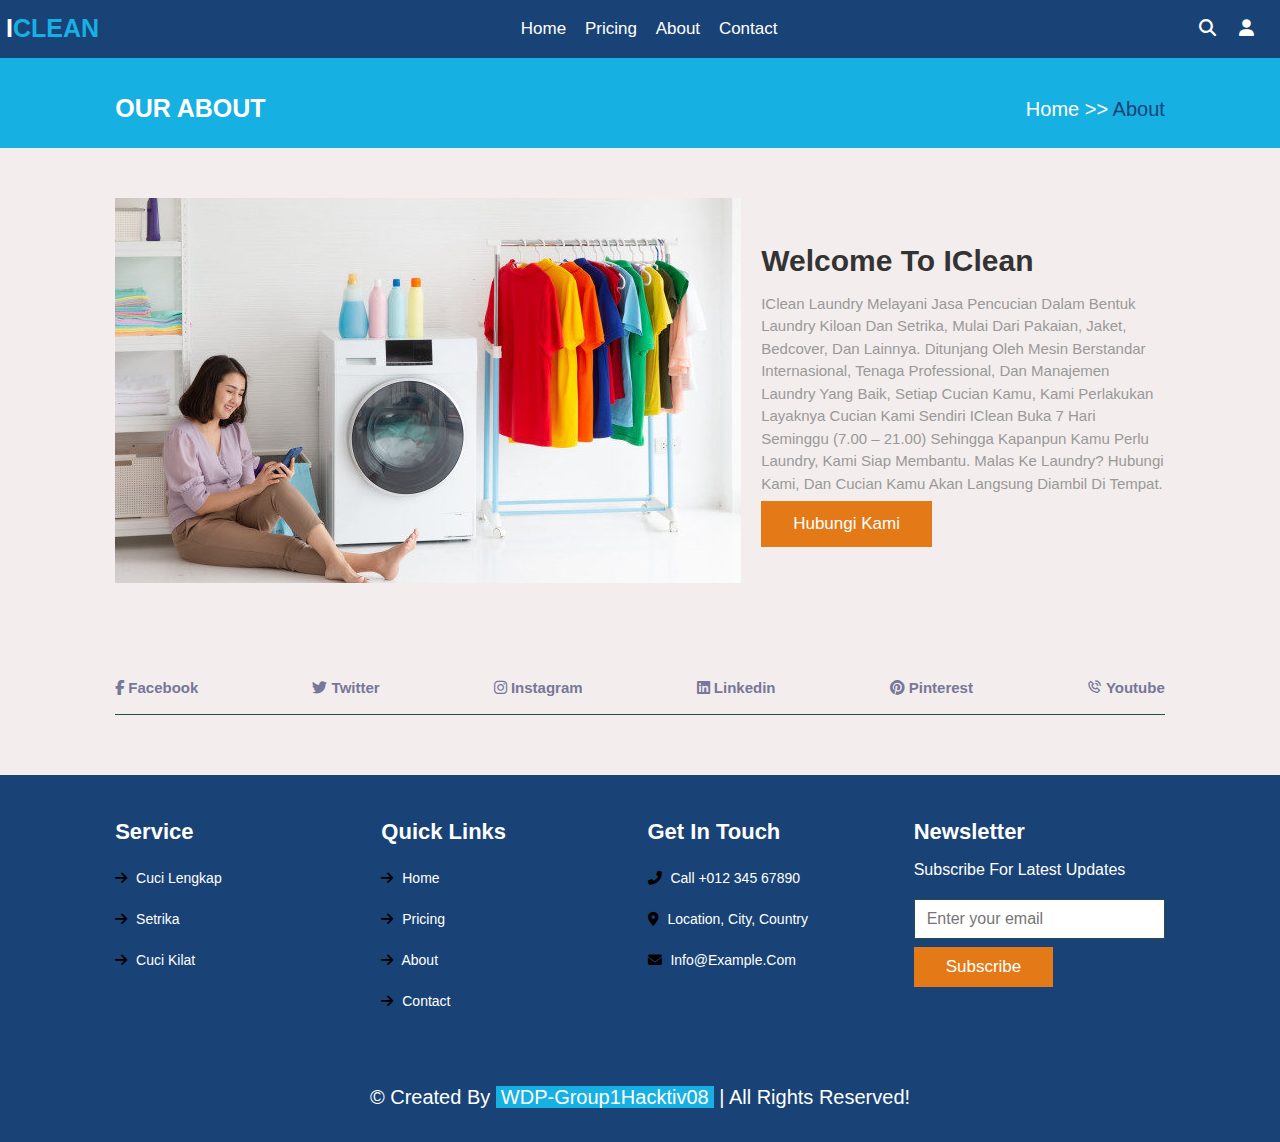
==== commit a77517cf: "update footer and content" ====
--- a/about.html
+++ b/about.html
@@ -50,9 +50,9 @@
 
       <div class="row">
   
-          <div class="video-container">
-              <img src="gambar/about1.jpg" loop autoplay muted></img>
-              <h3>best laundry sellers</h3>
+          <div class="container">
+            <img src="gambar/about1.jpg">
+              
           </div>
   
           <div class="content">
@@ -87,44 +87,42 @@
   <div class="box-container">
 
       <div class="box">
-          <h3> Service</h3>
-          <a href="#"> <i class="fas fa-arrow-right"></i> How to shop</a>
-          <a href="#"> <i class="fas fa-arrow-right"></i> Payment</a>
-          <a href="#"> <i class="fas fa-arrow-right"></i> Free Shipping</a>
-          <a href="#"> <i class="fas fa-arrow-right"></i> FAQ</a>
-          <a href="#"> <i class="fas fa-arrow-right"></i> Custom Furniture</a>
-      </div>
+        <h3> Service</h3>
+        <a href="pricing.html"> <i class="fas fa-arrow-right"></i> Cuci Lengkap</a>
+        <a href="pricing.html"> <i class="fas fa-arrow-right"></i> Setrika</a>
+        <a href="pricing.html"> <i class="fas fa-arrow-right"></i> Cuci Kilat</a>
+    </div>
 
-      <div class="box">
-          <h3> Quick Links</h3>
-          <a href="home.html"> <i class="fas fa-arrow-right"></i> home</a>
-          <a href="about.html"> <i class="fas fa-arrow-right"></i> about</a>
-          <a href="shop.html"> <i class="fas fa-arrow-right"></i> shop</a>
-          <a href="contact.html"> <i class="fas fa-arrow-right"></i> contact</a>
-      </div>
+    <div class="box">
+        <h3> Quick Links</h3>
+        <a href="index.html"> <i class="fas fa-arrow-right"></i> home</a>
+        <a href="pricing.html"> <i class="fas fa-arrow-right"></i> pricing</a>
+        <a href="about.html"> <i class="fas fa-arrow-right"></i> about</a>
+        <a href="contact.html"> <i class="fas fa-arrow-right"></i> contact</a>
+    </div>
 
-      <div class="box">
-          <h3> Get In Touch</h3>
-          <a href="#"> <i class="fa fa-phone-alt mr-2"></i> Call +012 345 67890</a>
-          <a href="#"> <i class="fa fa-map-marker-alt mr-2"></i>Location, City, Country</a>
-          <a href="#"> <i class="fa fa-envelope mr-2"></i> info@example.com</a>
-      </div>
+    <div class="box">
+        <h3> Get In Touch</h3>
+        <a href="#"> <i class="fa fa-phone-alt mr-2"></i> Call +012 345 67890</a>
+        <a href="#"> <i class="fa fa-map-marker-alt mr-2"></i> Location, City, Country</a>
+        <a href="#"> <i class="fa fa-envelope mr-2"></i> info@example.com</a>
+    </div>
       
-      <div class="box">
-          <h3>newsletter</h3>
-          <p>subscribe for latest updates</p>
-          <form action="">
-              <input type="email" name="" placeholder="enter your email" id="">
-              <input type="submit" value="subscribe" class="btn">
-          </form>
-      </div>
+    <div class="box">
+        <h3>newsletter</h3>
+        <p>subscribe for latest updates</p>
+        <form action="">
+            <input type="email" name="" placeholder="Enter your email" id="">
+            <input type="submit" value="subscribe" class="btn">
+        </form>
+    </div>
 
   </div>
 
 </section>
 
 <section class="credit">
-  created by <a href="http://instagram.com/mewahaprilia">WDP-Group1Hacktiv08</a> | all rights reserved!
+  <p>© Created by <a href="#">WDP-Group1Hacktiv08</a> | All Rights Reserved!</a></p>
 </section>
   <!-- Footer End -->
 
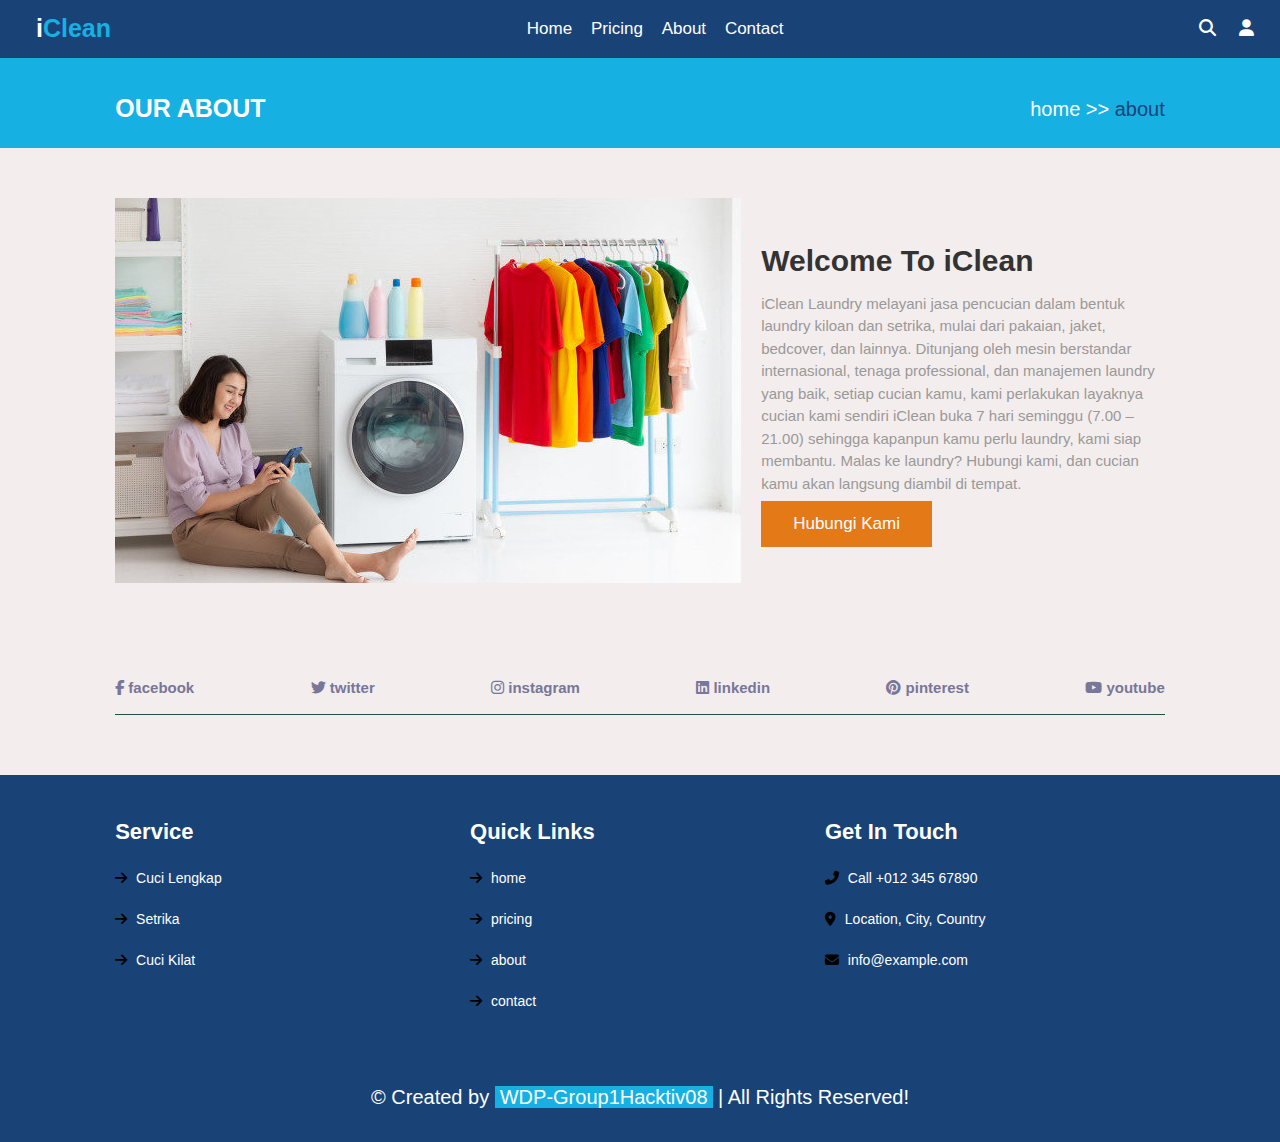
==== commit 0301aead: "memperbarui tampilan bagian navbar dan footer dan membuat login dan signup" ====
--- a/about.html
+++ b/about.html
@@ -1,133 +1,126 @@
 <!DOCTYPE html>
 <html lang="en">
-  <head>
-    <meta charset="UTF-8" />
-    <meta http-equiv="X-UA-Compatible" content="IE=edge" />
-    <meta name="viewport" content="width=device-width, initial-scale=1.0" />
-    <link rel="stylesheet" type="text/css" href="css/style.css" />
-    <link rel="stylesheet" href="https://cdnjs.cloudflare.com/ajax/libs/font-awesome/6.4.0/css/all.min.css" />
-    <link href="https://unpkg.com/boxicons@2.1.1/css/boxicons.min.css" rel="stylesheet" />
 
-    <title>iClean</title>
-  </head>
+<head>
+  <meta charset="UTF-8" />
+  <meta http-equiv="X-UA-Compatible" content="IE=edge" />
+  <meta name="viewport" content="width=device-width, initial-scale=1.0" />
+  <link rel="stylesheet" type="text/css" href="css/style.css" />
+  <link rel="stylesheet" href="https://cdnjs.cloudflare.com/ajax/libs/font-awesome/6.4.0/css/all.min.css" />
+  <link href="https://unpkg.com/boxicons@2.1.1/css/boxicons.min.css" rel="stylesheet" />
 
-  <body>
-    <!-- Navbar Start -->
-    <header>
-      <div id="menu-bar" class="fas fa-bars"></div>
+  <title>iClean</title>
+</head>
 
-      <a href="index.html" class="logo"><span class="text-primary">i</span>Clean</a>
+<body>
+  <!-- Navbar Start -->
+  <header>
+    <div id="menu-bar" class="fas fa-bars"></div>
+    <a href="index.html" class="logo"><span>i</span>Clean</a>
+    <nav class="navbar">
+      <a href="index.html">Home</a>
+      <a href="pricing.html">Pricing</a>
+      <a href="about.html">About</a>
+      <a href="contact.html">Contact</a>
+    </nav>
+    <div class="icons">
+      <i class="fas fa-search" id="search-btn"></i>
+      <a href="login.html"><i class="fas fa-user" id="login-btn"></i></a>
+    </div>
 
-      <nav class="navbar">
-        <a href="index.html">Home</a>
-        <a href="pricing.html">Pricing</a>
-        <a href="about.html">About</a>
-        <a href="contact.html">Contact</a>
-      </nav>
+    <form action="" class="search-bar-container">
+      <input type="search" id="search-bar" placeholder="search here..." />
+      <label for="search-bar" class="fas fa-search"></label>
+    </form>
+  </header>
+  <!-- Navbar End -->
 
-      <div class="icons">
-        <i class="fas fa-search" id="search-btn"></i>
-        <i class="fas fa-user" id="login-btn"></i>
+
+  <!-- Page Header Start -->
+  <section class="heading">
+    <h3>Our About</h3>
+    <p> <a href="index.html">home</a> >> <span>about</span> </p>
+  </section>
+  <!-- Page Header Start -->
+
+  <!-- About Start -->
+  <section class="about" id="about">
+
+    <div class="row">
+
+      <div class="container">
+        <img src="gambar/about1.jpg">
       </div>
 
-      <form action="" class="search-bar-container">
-        <input type="search" id="search-bar" placeholder="search here..." />
-        <label for="search-bar" class="fas fa-search"></label>
-      </form>
-    </header>
-    <!-- Navbar End -->
+      <div class="content">
+        <h3>Welcome To iClean</h3>
+        <p>
+          iClean Laundry melayani jasa pencucian dalam bentuk laundry kiloan dan setrika, mulai dari pakaian, jaket,
+          bedcover, dan lainnya.
+          Ditunjang oleh mesin berstandar internasional, tenaga professional, dan manajemen laundry yang baik, setiap
+          cucian kamu, kami perlakukan layaknya cucian kami sendiri
+          iClean buka 7 hari seminggu (7.00 – 21.00) sehingga kapanpun kamu perlu laundry, kami siap membantu. Malas ke
+          laundry? Hubungi kami, dan cucian kamu akan langsung diambil di tempat.
+        </p>
+        <a href="contact.html" class="btn">Hubungi Kami</a>
+      </div>
 
- 
-    <!-- Page Header Start -->
-    <section class="heading">
-        <h3>Our About</h3>
-        <p> <a href="index.html">home</a> >> <span>about</span> </p>
-    </section>
-    <!-- Page Header Start -->
+    </div>
 
-    <!-- About Start -->
-    <section class="about" id="about">
-
-      <div class="row">
-  
-          <div class="container">
-            <img src="gambar/about1.jpg">
-              
-          </div>
-  
-          <div class="content">
-              <h3>Welcome To iClean</h3>
-              <p>
-               iClean Laundry melayani jasa pencucian dalam bentuk laundry kiloan dan setrika, mulai dari pakaian, jaket, bedcover, dan lainnya.
-                Ditunjang oleh mesin berstandar internasional, tenaga professional, dan manajemen laundry yang baik, setiap cucian kamu, kami perlakukan layaknya cucian kami sendiri
-                iClean buka 7 hari seminggu (7.00 – 21.00) sehingga kapanpun kamu perlu laundry, kami siap membantu. Malas ke laundry? Hubungi kami, dan cucian kamu akan langsung diambil di tempat.
-              </p>
-              <a href="contact.html" class="btn">Hubungi Kami</a>
-          </div>
-  
-      </div>
-  
   </section>
   <!-- About End -->
 
-   <!-- Footer Start -->
-   <section>
-    <h1 class="title">  
-        <a href="#"> <i class="fab fa-facebook-f"></i> facebook</a>
-        <a href="#"> <i class="fab fa-twitter"></i> twitter</a>
-        <a href="#"> <i class="fab fa-instagram"></i> instagram</a>
-        <a href="#"> <i class="fab fa-linkedin"></i> linkedin</a>
-        <a href="#"> <i class="fab fa-pinterest"></i> pinterest</a>
-        <a href="#"> <i class='bx bx-phone-call'></i></i> youtube</a> 
+  <!-- Footer Start -->
+  <section>
+    <h1 class="title">
+      <a href="#"> <i class="fab fa-facebook-f"></i> facebook</a>
+      <a href="#"> <i class="fab fa-twitter"></i> twitter</a>
+      <a href="#"> <i class="fab fa-instagram"></i> instagram</a>
+      <a href="#"> <i class="fab fa-linkedin"></i> linkedin</a>
+      <a href="#"> <i class="fab fa-pinterest"></i> pinterest</a>
+      <a href="#"> <i class='fab fa-youtube'></i></i> youtube</a>
     </h1>
-</section>
+  </section>
 
-<section class="footer">
+  <section class="footer">
 
-  <div class="box-container">
+    <div class="box-container">
 
       <div class="box">
         <h3> Service</h3>
         <a href="pricing.html"> <i class="fas fa-arrow-right"></i> Cuci Lengkap</a>
         <a href="pricing.html"> <i class="fas fa-arrow-right"></i> Setrika</a>
         <a href="pricing.html"> <i class="fas fa-arrow-right"></i> Cuci Kilat</a>
-    </div>
+      </div>
 
-    <div class="box">
+      <div class="box">
         <h3> Quick Links</h3>
         <a href="index.html"> <i class="fas fa-arrow-right"></i> home</a>
         <a href="pricing.html"> <i class="fas fa-arrow-right"></i> pricing</a>
         <a href="about.html"> <i class="fas fa-arrow-right"></i> about</a>
         <a href="contact.html"> <i class="fas fa-arrow-right"></i> contact</a>
-    </div>
+      </div>
 
-    <div class="box">
+      <div class="box">
         <h3> Get In Touch</h3>
         <a href="#"> <i class="fa fa-phone-alt mr-2"></i> Call +012 345 67890</a>
         <a href="#"> <i class="fa fa-map-marker-alt mr-2"></i> Location, City, Country</a>
         <a href="#"> <i class="fa fa-envelope mr-2"></i> info@example.com</a>
-    </div>
-      
-    <div class="box">
-        <h3>newsletter</h3>
-        <p>subscribe for latest updates</p>
-        <form action="">
-            <input type="email" name="" placeholder="Enter your email" id="">
-            <input type="submit" value="subscribe" class="btn">
-        </form>
+      </div>
+
+
     </div>
 
-  </div>
+  </section>
 
-</section>
-
-<section class="credit">
-  <p>© Created by <a href="#">WDP-Group1Hacktiv08</a> | All Rights Reserved!</a></p>
-</section>
+  <section class="credit">
+    <p>© Created by <a href="#">WDP-Group1Hacktiv08</a> | All Rights Reserved!</a></p>
+  </section>
   <!-- Footer End -->
 
 
   <!-- Javascript -->
   <script src="js/script.js"></script>
 </body>
-</html>
+
+</html>--- a/css/style.css
+++ b/css/style.css
@@ -12,7 +12,6 @@
   margin: 0;
   padding: 0;
   box-sizing: border-box;
-  text-transform: capitalize;
   outline: none;
   border: none;
   text-decoration: none;
@@ -34,15 +33,18 @@
   background: var(--orange);
   color: white;
 }
+
 html {
   font-size: 62.5%;
   overflow-x: hidden;
   scroll-padding-top: 6rem;
   scroll-behavior: smooth;
 }
+
 section {
   padding: 3rem 9%;
 }
+
 .btn {
   display: inline-block;
   margin-top: 0.1rem;
@@ -53,10 +55,12 @@
   cursor: pointer;
   font-size: 1.7rem;
 }
+
 .btn:hover {
   background: rgba(255, 165, 0, 0.5);
   color: #b7cdb5;
 }
+
 header {
   position: fixed;
   top: 0;
@@ -71,31 +75,37 @@
 }
 
 header .logo {
+  margin-left: 30px;
   font-size: 25px;
   font-weight: bolder;
   color: var(--blue);
-  text-transform: uppercase;
-}
+}
+
 header .logo span {
   color: white;
 }
+
 header .navbar a {
   color: white;
   font-size: 17px;
   margin: 0 0.8rem;
 }
+
 header .navbar a:hover {
   color: #17b0e3;
 }
+
 header .icons i {
   color: white;
   font-size: 17px;
   margin-right: 2rem;
   cursor: pointer;
 }
+
 header .icons i:hover {
   color: #17b0e3;
 }
+
 header .search-bar-container {
   position: absolute;
   top: 100%;
@@ -108,9 +118,11 @@
   z-index: 1001;
   clip-path: polygon(0 0, 100% 0, 100% 0, 0 0);
 }
+
 header .search-bar-container.active {
   clip-path: polygon(0 0, 100% 0, 100% 100%, 0 100%);
 }
+
 header .search-bar-container #search-bar {
   width: 100%;
   padding: 3px 6px;
@@ -119,12 +131,14 @@
   font-size: 15px;
   border-radius: 2px;
 }
+
 header .search-bar-container label {
   color: black;
   cursor: pointer;
   font-size: 15px;
   margin-left: 10px;
 }
+
 header .search-bar-container label:hover {
   color: white;
 }
@@ -141,9 +155,11 @@
   align-items: center;
   justify-content: center;
 }
+
 .login-form-container.active {
   top: 0;
 }
+
 .login-form-container form {
   margin: 2rem;
   padding: 1.5rem 2rem;
@@ -151,6 +167,7 @@
   background: white;
   width: 50rem;
 }
+
 .login-form-container form h3 {
   font-size: 2.5rem;
   color: #444;
@@ -158,6 +175,7 @@
   text-align: center;
   padding: 1rem 0;
 }
+
 .login-form-container form .box {
   width: 100%;
   padding: 1rem;
@@ -167,31 +185,39 @@
   border: 0.1rem solid rgba(0, 0, 0, 0.3);
   text-transform: none;
 }
+
 .login-form-container form .box:focus {
   border-color: var(--orange);
 }
+
 .login-form-container form #remember {
   margin: 2rem 0;
 }
+
 .login-form-container form label {
   font-size: 1.5rem;
 }
+
 .login-form-container form .btn {
   display: block;
   width: 100%;
 }
+
 .login-form-container form p {
   padding: 1.5px 0;
   font-size: 13px;
   color: #666;
 }
+
 .login-form-container form p a {
   color: var(--orange);
 }
+
 .login-form-container form p a:hover {
   color: #333;
   text-decoration: underline;
 }
+
 .login-form-container #form-close {
   position: absolute;
   top: 1rem;
@@ -200,6 +226,7 @@
   color: #fff;
   cursor: pointer;
 }
+
 #menu-bar {
   color: white;
   border: 1px solid white;
@@ -221,9 +248,11 @@
   background-size: cover;
   background-position-x: center;
 }
+
 .home .content {
   text-align: center;
 }
+
 .home .content h3 {
   font-size: 5rem;
   font-family: monospace;
@@ -231,6 +260,7 @@
   text-transform: uppercase;
   text-shadow: 0 0.3rem 0.5rem rgba(0, 0, 0, 0.1);
 }
+
 .home .content p {
   font-size: 2rem;
   color: #fff;
@@ -274,6 +304,7 @@
 .heading p a:hover {
   color: var(--orange);
 }
+
 .banner-container {
   display: -ms-grid;
   display: grid;
@@ -323,6 +354,7 @@
 .banner-container .banner .content .btn {
   padding: 0.7rem 2.5rem;
 }
+
 .category .box-container {
   display: -ms-grid;
   display: grid;
@@ -330,6 +362,7 @@
   grid-template-columns: repeat(auto-fit, minmax(16rem, 1fr));
   gap: 1.5rem;
 }
+
 .category .box-container .box {
   padding: 1rem 0.1rem;
   border: 0.3rem solid #525e4c;
@@ -365,20 +398,24 @@
   grid-template-columns: repeat(auto-fit, minmax(150px, 1fr));
   gap: 1rem;
 }
+
 .packages .box-container .box {
   flex: 1 1 30rem;
   border-radius: 0.5rem;
   overflow: hidden;
   box-shadow: 0 1rem 2rem rgba(0, 0, 0, 0.1);
 }
+
 .packages .box-container .box .content {
   padding: 1rem;
   text-align: center;
 }
+
 .packages .box-container .box .content p {
   font-size: 1.5rem;
   color: #333;
 }
+
 .packages .box-container .box .content h3 {
   font-size: 2rem;
   color: #333;
@@ -394,6 +431,7 @@
   width: 100%;
   object-fit: cover;
 }
+
 .title {
   display: -webkit-box;
   display: -ms-flexbox;
@@ -430,10 +468,12 @@
   gap: 1.5rem;
   align-items: center;
 }
+
 .contact .row h3 {
   font-size: 3.5rem;
   text-align: left;
 }
+
 .contact .row form {
   flex: 1 1 40rem;
   padding: 2rem 2.5rem;
@@ -471,62 +511,89 @@
   resize: none;
 }
 
-/* Login */
-.login .row {
-  display: flex;
-  flex-wrap: wrap-reverse;
-  gap: 1.5rem;
-  align-items: center;
-}
-.login .row h3 {
-  font-size: 3.5rem;
-  text-align: left;
-}
-.login .row p {
-  font-size: 1.5rem;
-  padding: 1.5px 0;
-  color: #333;
-}
-.login .row form {
-  flex: 1 1 40rem;
-  font-size: 5rem;
-  padding: 2rem 2.5rem;
-  box-shadow: 0 0.5rem 1.5rem rgba(0, 0, 0, 0.1);
-  border: 0.1rem solid rgba(0, 0, 0, 0.1);
-  background: #fff;
-  border-radius: 0.5rem;
-}
-.login .row input {
-  font-size: 3rem;
-}
-
-.login .row .image {
-  flex: 1 1 40rem;
-}
-
-.login .row .image img {
-  width: 100%;
-}
-
-.login .row form .box {
-  padding: 1rem;
-  font-size: 1.7rem;
-  color: #333;
-  text-transform: none;
-  border: 0.1rem solid rgba(0, 0, 0, 0.1);
-  border-radius: 0.5rem;
-  margin: 0.7rem 0;
-  width: 100%;
-}
-
-.login .row form .box:focus {
-  border-color: var(--pink);
-}
-
-.login .row form textarea {
-  height: 15rem;
-  resize: none;
-}
+/*signup*/
+.signup-container,
+.login-container {
+  display: flex;
+  justify-content: center;
+  align-items: center;
+}
+
+.close {
+  margin-left: 90%;
+  margin-top: 20px;
+  height: 20px;
+  width: 20px;
+}
+
+.close:hover {
+  background-color: #060116;
+}
+
+
+.login-form,
+.signup-form {
+  margin-left: 50px;
+  width: 400px;
+  padding: 40px;
+  background-color: #fff;
+  box-shadow: 0 0 10px rgba(0, 0, 0, 0.1);
+}
+
+.signup-form h2,
+.login-form h2 {
+  text-align: center;
+  margin-bottom: 20px;
+  color: #000;
+}
+
+.form-group {
+  margin-bottom: 20px;
+}
+
+.form-group label {
+  display: block;
+  font-weight: 600;
+  margin-bottom: 5px;
+}
+
+.form-group input {
+  width: 100%;
+  padding: 10px;
+  border: 1px solid #ddd;
+  border-radius: 5px;
+}
+
+.signup-form p,
+.login-form p {
+  font-size: 12px;
+  color: #000;
+}
+
+.signup-form a,
+.login-form a {
+  font-size: 12px;
+  color: blue;
+}
+
+.btn-login {
+  display: block;
+  width: 100%;
+  padding: 10px;
+  background-color: #4CAF50;
+  color: #fff;
+  border: none;
+  border-radius: 5px;
+  cursor: pointer;
+  transition: background-color 0.3s ease;
+}
+
+.btn-login:hover {
+  background-color: #3E8E41;
+}
+
+
+
 
 /* About */
 .about .row {
@@ -686,11 +753,11 @@
   padding-bottom: 13px;
 }
 
-.input100:focus + .focus-input100::before {
-  width: 100%;
-}
-
-.has-val.input100 + .focus-input100::before {
+.input100:focus+.focus-input100::before {
+  width: 100%;
+}
+
+.has-val.input100+.focus-input100::before {
   width: 100%;
 }
 
@@ -898,4 +965,4 @@
 #map {
   width: 100%;
   height: 400px;
-}
+}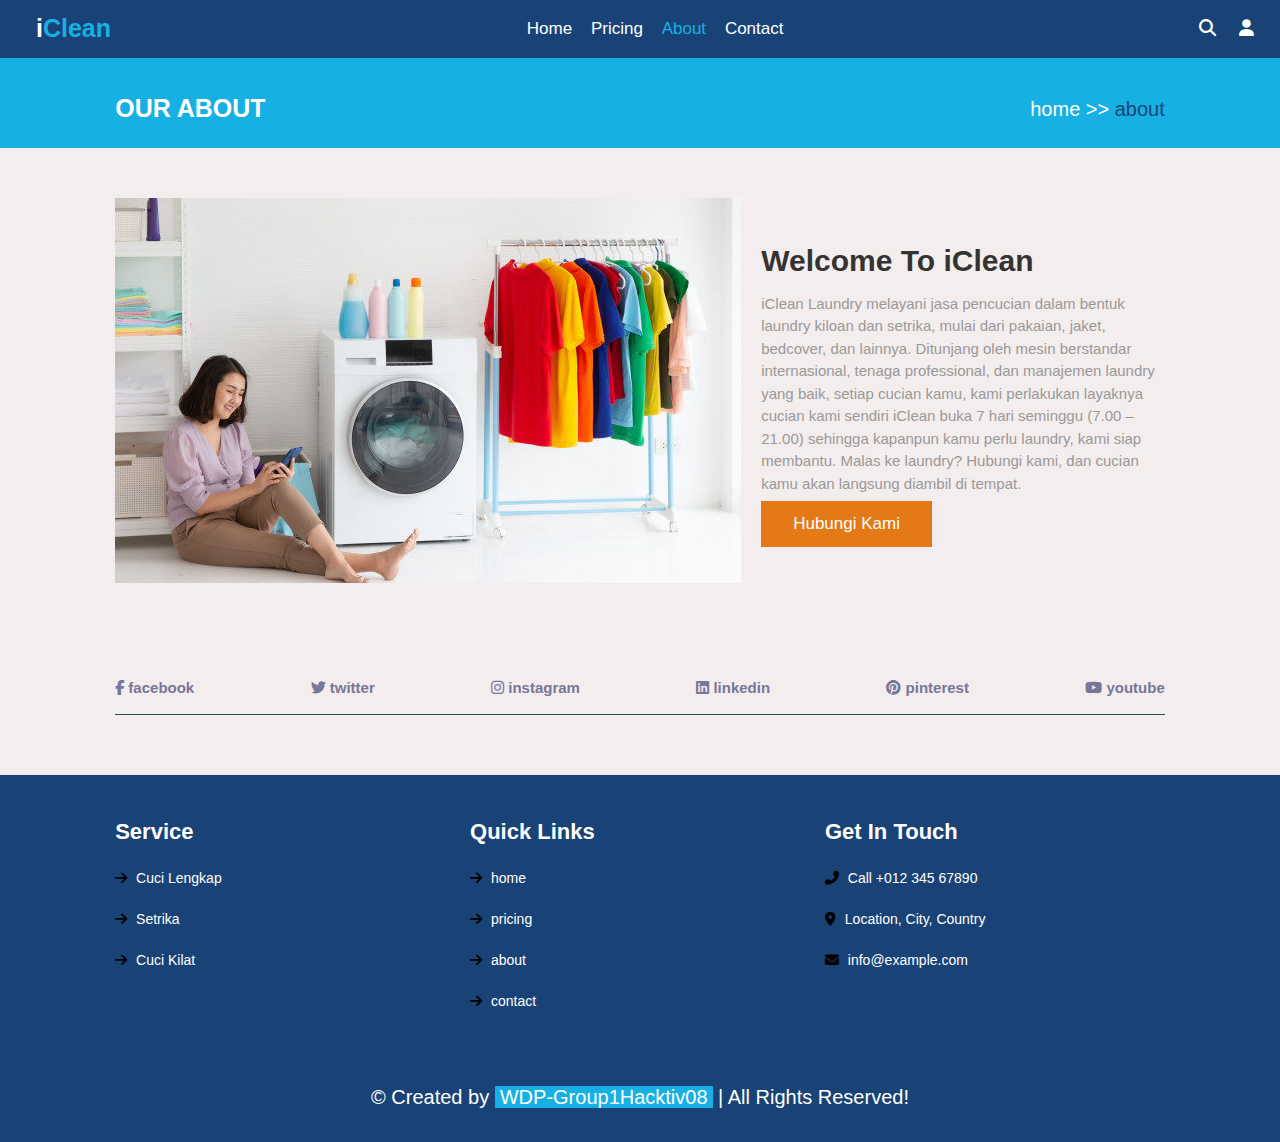
==== commit bb3a73ad: "memperbarui tampilan" ====
--- a/about.html
+++ b/about.html
@@ -20,7 +20,7 @@
     <nav class="navbar">
       <a href="index.html">Home</a>
       <a href="pricing.html">Pricing</a>
-      <a href="about.html">About</a>
+      <a href="about.html" class="active">About</a>
       <a href="contact.html">Contact</a>
     </nav>
     <div class="icons">
--- a/css/style.css
+++ b/css/style.css
@@ -95,6 +95,10 @@
   color: #17b0e3;
 }
 
+header .navbar .active {
+  color: #17b0e3;
+}
+
 header .icons i {
   color: white;
   font-size: 17px;
@@ -124,11 +128,13 @@
 }
 
 header .search-bar-container #search-bar {
-  width: 100%;
+  width: 20%;
   padding: 3px 6px;
   text-transform: none;
+  margin-left: 80%;
   color: black;
   font-size: 15px;
+  border-color: #194376;
   border-radius: 2px;
 }
 
@@ -884,6 +890,7 @@
     padding: 1.5rem;
     margin: 1.5rem 0;
   }
+
 }
 
 @media (max-width: 576px) {
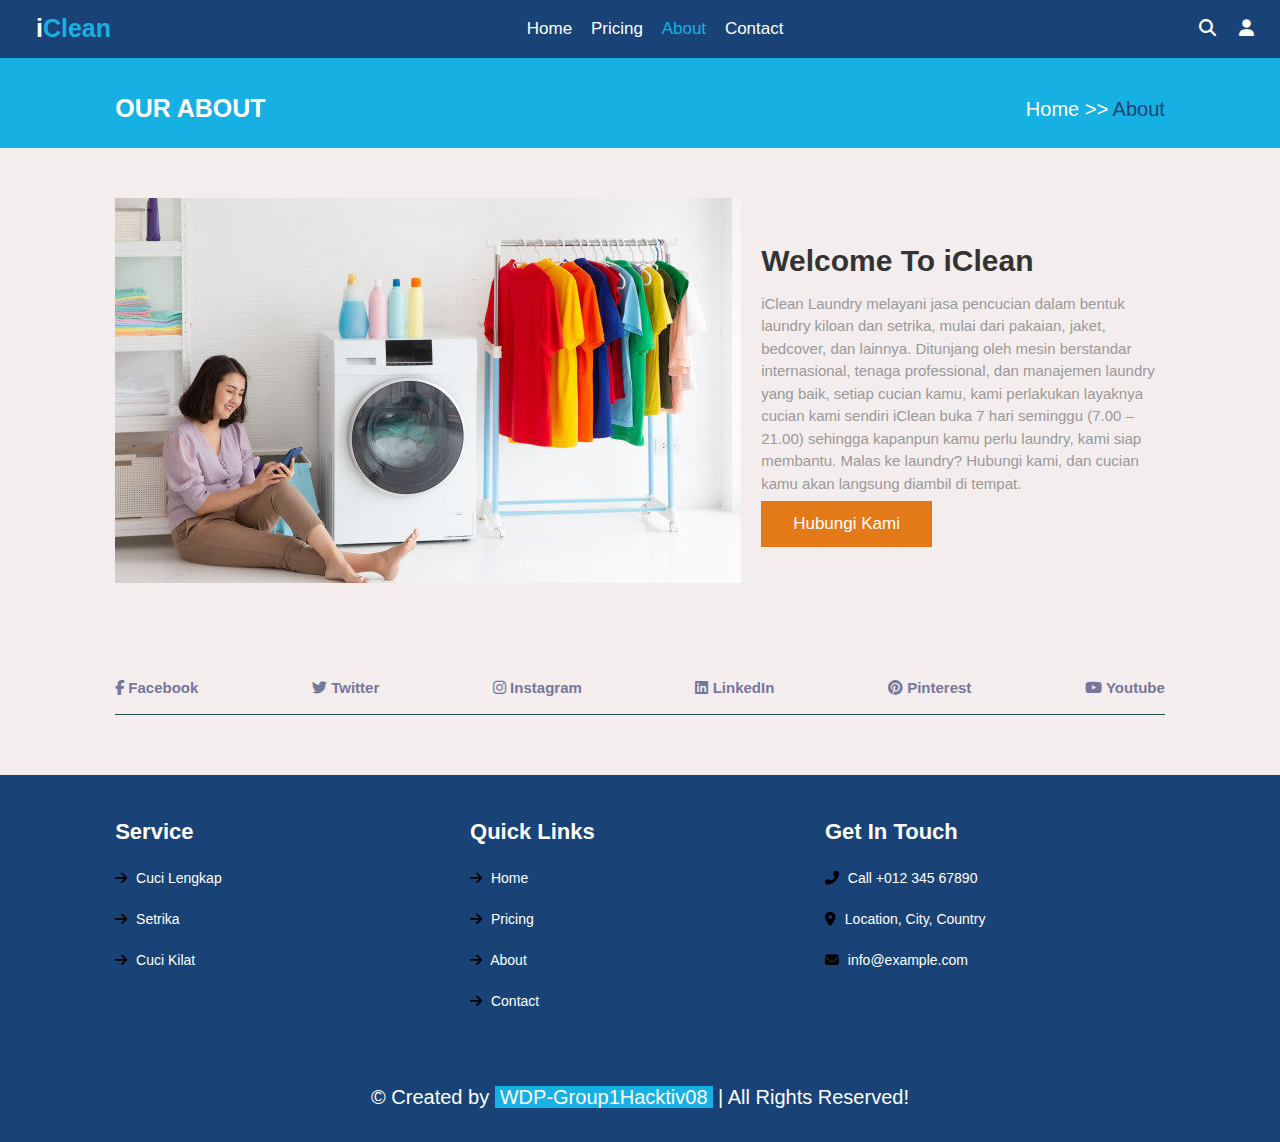
==== commit 10418985: "merapikan footer" ====
--- a/about.html
+++ b/about.html
@@ -39,7 +39,7 @@
   <!-- Page Header Start -->
   <section class="heading">
     <h3>Our About</h3>
-    <p> <a href="index.html">home</a> >> <span>about</span> </p>
+    <p> <a href="index.html">Home</a> >> <span>About</span> </p>
   </section>
   <!-- Page Header Start -->
 
@@ -73,12 +73,12 @@
   <!-- Footer Start -->
   <section>
     <h1 class="title">
-      <a href="#"> <i class="fab fa-facebook-f"></i> facebook</a>
-      <a href="#"> <i class="fab fa-twitter"></i> twitter</a>
-      <a href="#"> <i class="fab fa-instagram"></i> instagram</a>
-      <a href="#"> <i class="fab fa-linkedin"></i> linkedin</a>
-      <a href="#"> <i class="fab fa-pinterest"></i> pinterest</a>
-      <a href="#"> <i class='fab fa-youtube'></i></i> youtube</a>
+      <a href="#"> <i class="fab fa-facebook-f"></i> Facebook</a>
+      <a href="#"> <i class="fab fa-twitter"></i> Twitter</a>
+      <a href="#"> <i class="fab fa-instagram"></i> Instagram</a>
+      <a href="#"> <i class="fab fa-linkedin"></i> LinkedIn</a>
+      <a href="#"> <i class="fab fa-pinterest"></i> Pinterest</a>
+      <a href="#"> <i class='fab fa-youtube'></i></i> Youtube</a>
     </h1>
   </section>
 
@@ -95,10 +95,10 @@
 
       <div class="box">
         <h3> Quick Links</h3>
-        <a href="index.html"> <i class="fas fa-arrow-right"></i> home</a>
-        <a href="pricing.html"> <i class="fas fa-arrow-right"></i> pricing</a>
-        <a href="about.html"> <i class="fas fa-arrow-right"></i> about</a>
-        <a href="contact.html"> <i class="fas fa-arrow-right"></i> contact</a>
+        <a href="index.html"> <i class="fas fa-arrow-right"></i> Home</a>
+        <a href="pricing.html"> <i class="fas fa-arrow-right"></i> Pricing</a>
+        <a href="about.html"> <i class="fas fa-arrow-right"></i> About</a>
+        <a href="contact.html"> <i class="fas fa-arrow-right"></i> Contact</a>
       </div>
 
       <div class="box">
--- a/css/style.css
+++ b/css/style.css
@@ -536,7 +536,6 @@
   background-color: #060116;
 }
 
-
 .login-form,
 .signup-form {
   margin-left: 50px;
@@ -586,7 +585,7 @@
   display: block;
   width: 100%;
   padding: 10px;
-  background-color: #4CAF50;
+  background-color: #4caf50;
   color: #fff;
   border: none;
   border-radius: 5px;
@@ -595,11 +594,8 @@
 }
 
 .btn-login:hover {
-  background-color: #3E8E41;
-}
-
-
-
+  background-color: #3e8e41;
+}
 
 /* About */
 .about .row {
@@ -759,11 +755,11 @@
   padding-bottom: 13px;
 }
 
-.input100:focus+.focus-input100::before {
-  width: 100%;
-}
-
-.has-val.input100+.focus-input100::before {
+.input100:focus + .focus-input100::before {
+  width: 100%;
+}
+
+.has-val.input100 + .focus-input100::before {
   width: 100%;
 }
 
@@ -972,4 +968,4 @@
 #map {
   width: 100%;
   height: 400px;
-}+}
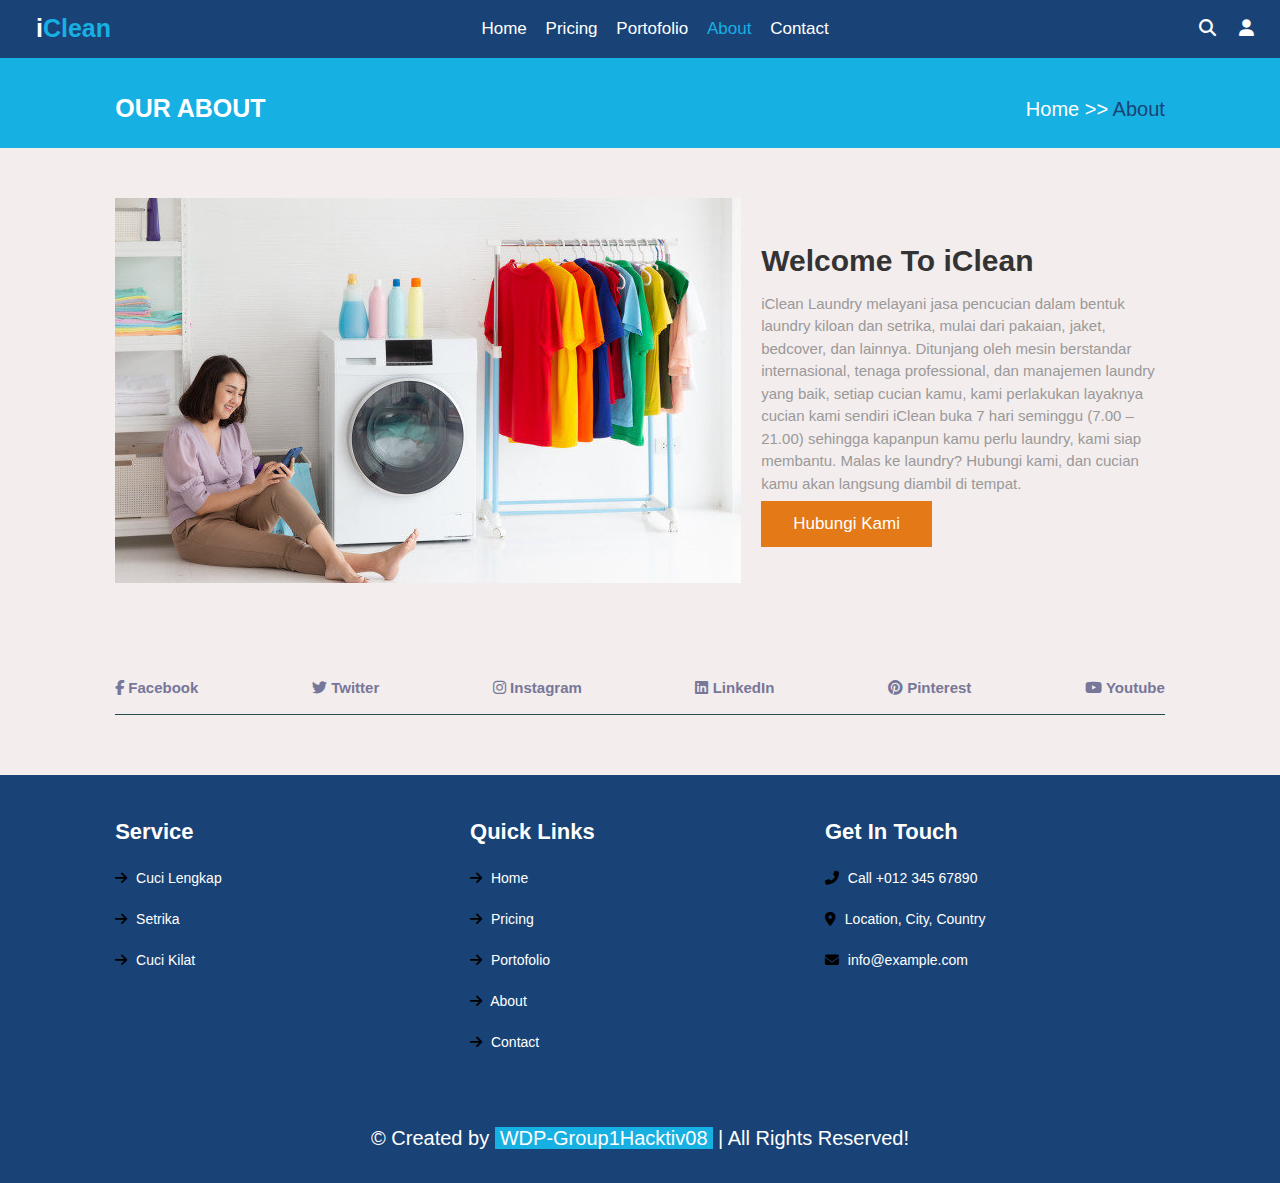
==== commit 113f87fd: "..." ====
--- a/about.html
+++ b/about.html
@@ -20,6 +20,7 @@
     <nav class="navbar">
       <a href="index.html">Home</a>
       <a href="pricing.html">Pricing</a>
+      <a href="portofolio.html">Portofolio</a>
       <a href="about.html" class="active">About</a>
       <a href="contact.html">Contact</a>
     </nav>
@@ -97,6 +98,7 @@
         <h3> Quick Links</h3>
         <a href="index.html"> <i class="fas fa-arrow-right"></i> Home</a>
         <a href="pricing.html"> <i class="fas fa-arrow-right"></i> Pricing</a>
+        <a href="portofolio.html"> <i class="fas fa-arrow-right"></i> Portofolio</a>
         <a href="about.html"> <i class="fas fa-arrow-right"></i> About</a>
         <a href="contact.html"> <i class="fas fa-arrow-right"></i> Contact</a>
       </div>
--- a/css/style.css
+++ b/css/style.css
@@ -243,34 +243,115 @@
   display: none;
 }
 
-.home {
+.banner {
   min-height: 100vh;
   display: flex;
-  align-items: center;
   justify-content: center;
+  align-items: center;
   flex-flow: column;
   position: relative;
+  text-align: center;
   z-index: 0;
   background-size: cover;
   background-position-x: center;
-}
-
-.home .content {
-  text-align: center;
-}
-
-.home .content h3 {
+  background-image: url("gambar/bg.jpg");
+}
+
+.banner h3 {
   font-size: 5rem;
   font-family: monospace;
   color: #fff;
   text-transform: uppercase;
   text-shadow: 0 0.3rem 0.5rem rgba(0, 0, 0, 0.1);
-}
-
-.home .content p {
+  text-align: center; /* Menambahkan property text-align: center; */
+}
+
+.banner p {
   font-size: 2rem;
   color: #fff;
   padding: 0.5rem 0;
+}
+
+.button-modal {
+  font-size: 18px;
+  padding: 10px 20px;
+  color: #fff;
+  background: var(--orange);
+  text-decoration: none;
+  border-radius: 5px;
+}
+
+.button-modal:hover {
+  background: rgba(255, 165, 0, 0.5);
+  color: #b7cdb5;
+}
+
+/* Style untuk model (contoh) */
+.modal {
+  display: none;
+  position: fixed;
+  z-index: 1;
+  left: 0;
+  top: 0;
+  width: 100%;
+  height: 100%;
+  overflow: auto;
+  background-color: rgba(0, 0, 0, 0.4);
+}
+
+.modal-content {
+  background-color: #fefefe;
+  margin: 15% auto;
+  padding: 20px;
+  border: 1px solid #888;
+  width: 80%;
+  max-width: 400px;
+}
+
+.modal-content h2 {
+  text-align: center;
+}
+
+.close {
+  color: #aaa;
+  float: center;
+  font-size: 30px;
+  cursor: pointer;
+}
+
+.close:hover,
+.close:focus {
+  color: black;
+  text-decoration: none;
+}
+
+.table {
+  width: 100%;
+  border-collapse: collapse;
+  margin-bottom: 20px;
+}
+
+.th .td {
+  padding: 8px;
+  text-align: left;
+  border-bottom: 1px solid #ddd;
+}
+
+.th {
+  background-color: #f2f2f2;
+}
+
+.open-modal-button {
+  padding: 10px 20px;
+  background-color: #4caf50;
+  color: #fff;
+  text-decoration: none;
+  border-radius: 5px;
+  cursor: pointer;
+}
+
+.open-modal-button:hover {
+  background-color: #45a049;
 }
 
 .heading {
@@ -755,11 +836,11 @@
   padding-bottom: 13px;
 }
 
-.input100:focus + .focus-input100::before {
-  width: 100%;
-}
-
-.has-val.input100 + .focus-input100::before {
+.input100:focus+.focus-input100::before {
+  width: 100%;
+}
+
+.has-val.input100+.focus-input100::before {
   width: 100%;
 }
 
@@ -886,7 +967,6 @@
     padding: 1.5rem;
     margin: 1.5rem 0;
   }
-
 }
 
 @media (max-width: 576px) {
@@ -969,3 +1049,36 @@
   width: 100%;
   height: 400px;
 }
+
+#popup {
+  position: fixed;
+  top: 0;
+  left: 0;
+  width: 100%;
+  height: 100%;
+  background-color: rgba(0, 0, 0, 0.5);
+  display: none;
+  align-items: center;
+  justify-content: center;
+  z-index: 9999;
+}
+
+.popup-content {
+  background-color: #fff;
+  padding: 20px;
+  max-width: 400px;
+  text-align: center;
+}
+
+#closePopup {
+  margin-top: 10px;
+  background-color: #333;
+  color: #fff;
+  border: none;
+  padding: 10px 20px;
+  cursor: pointer;
+}
+
+#closePopup:hover {
+  background-color: #555;
+}